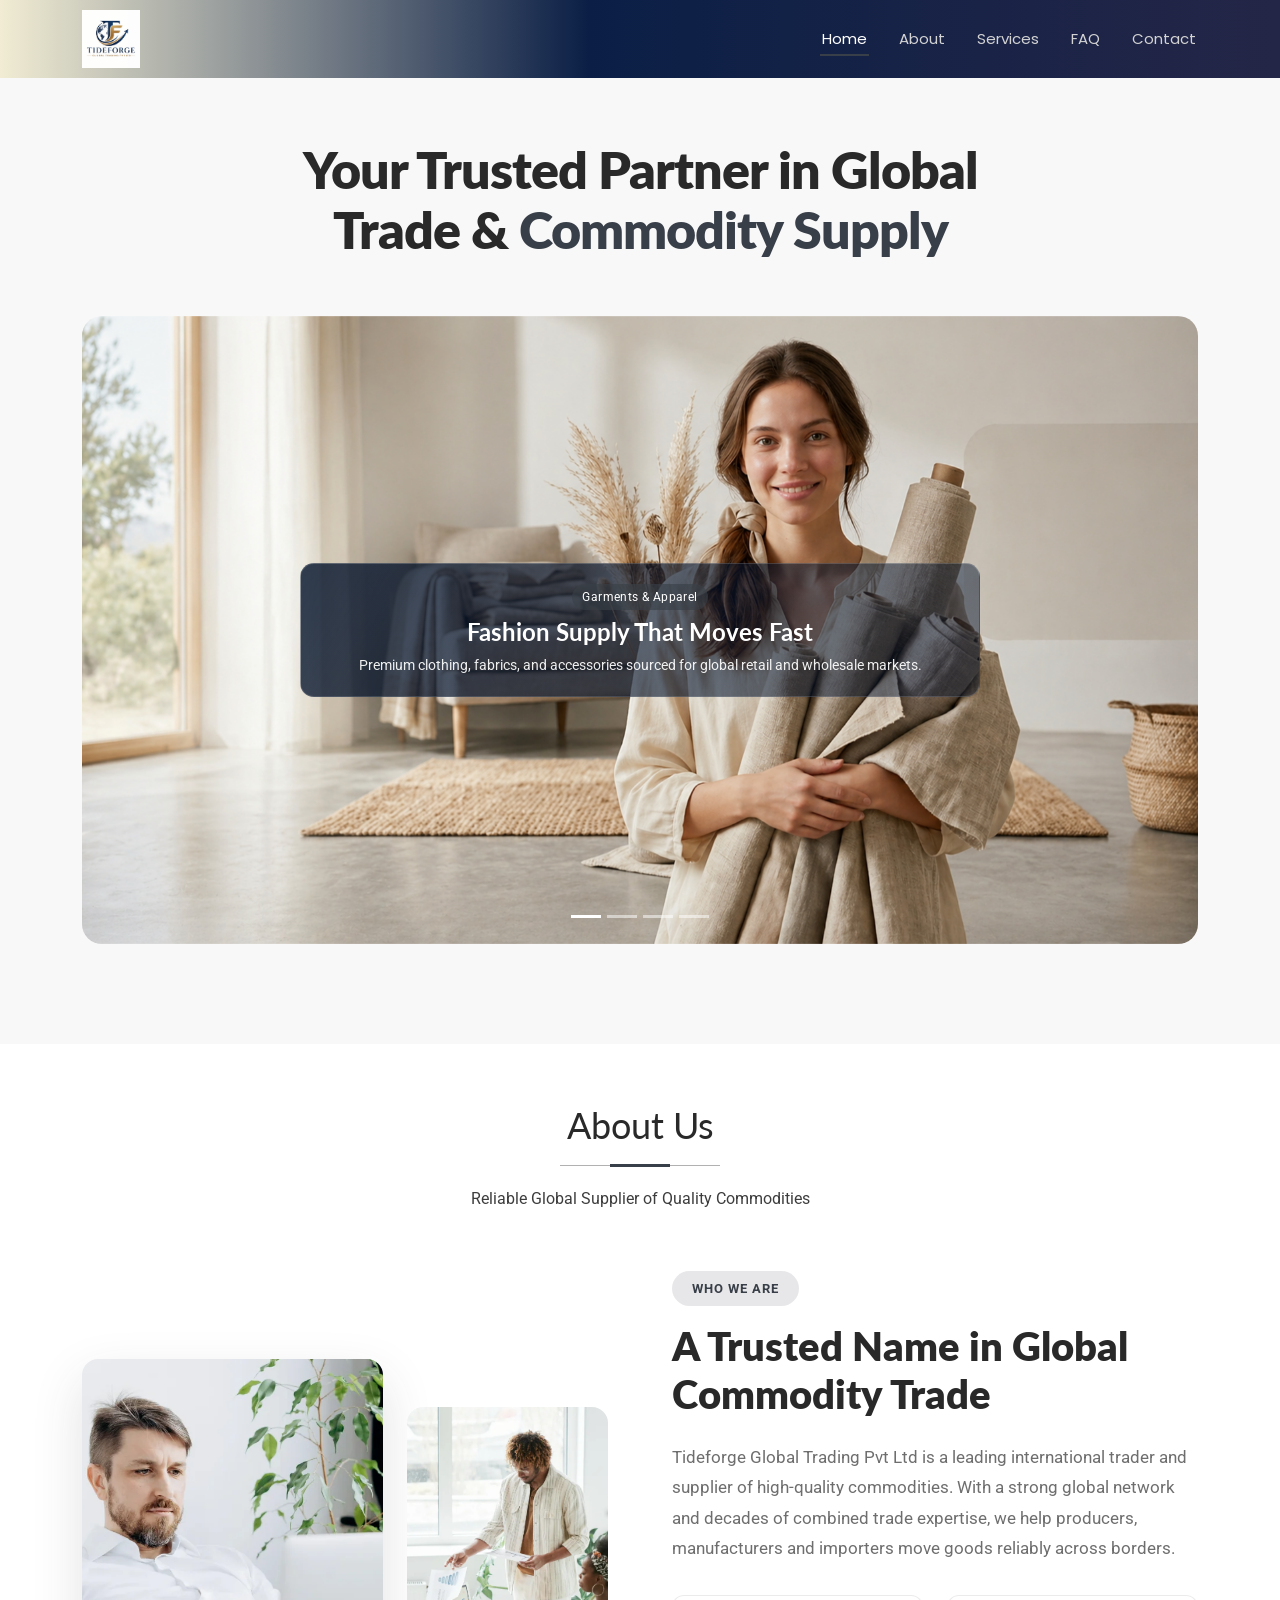
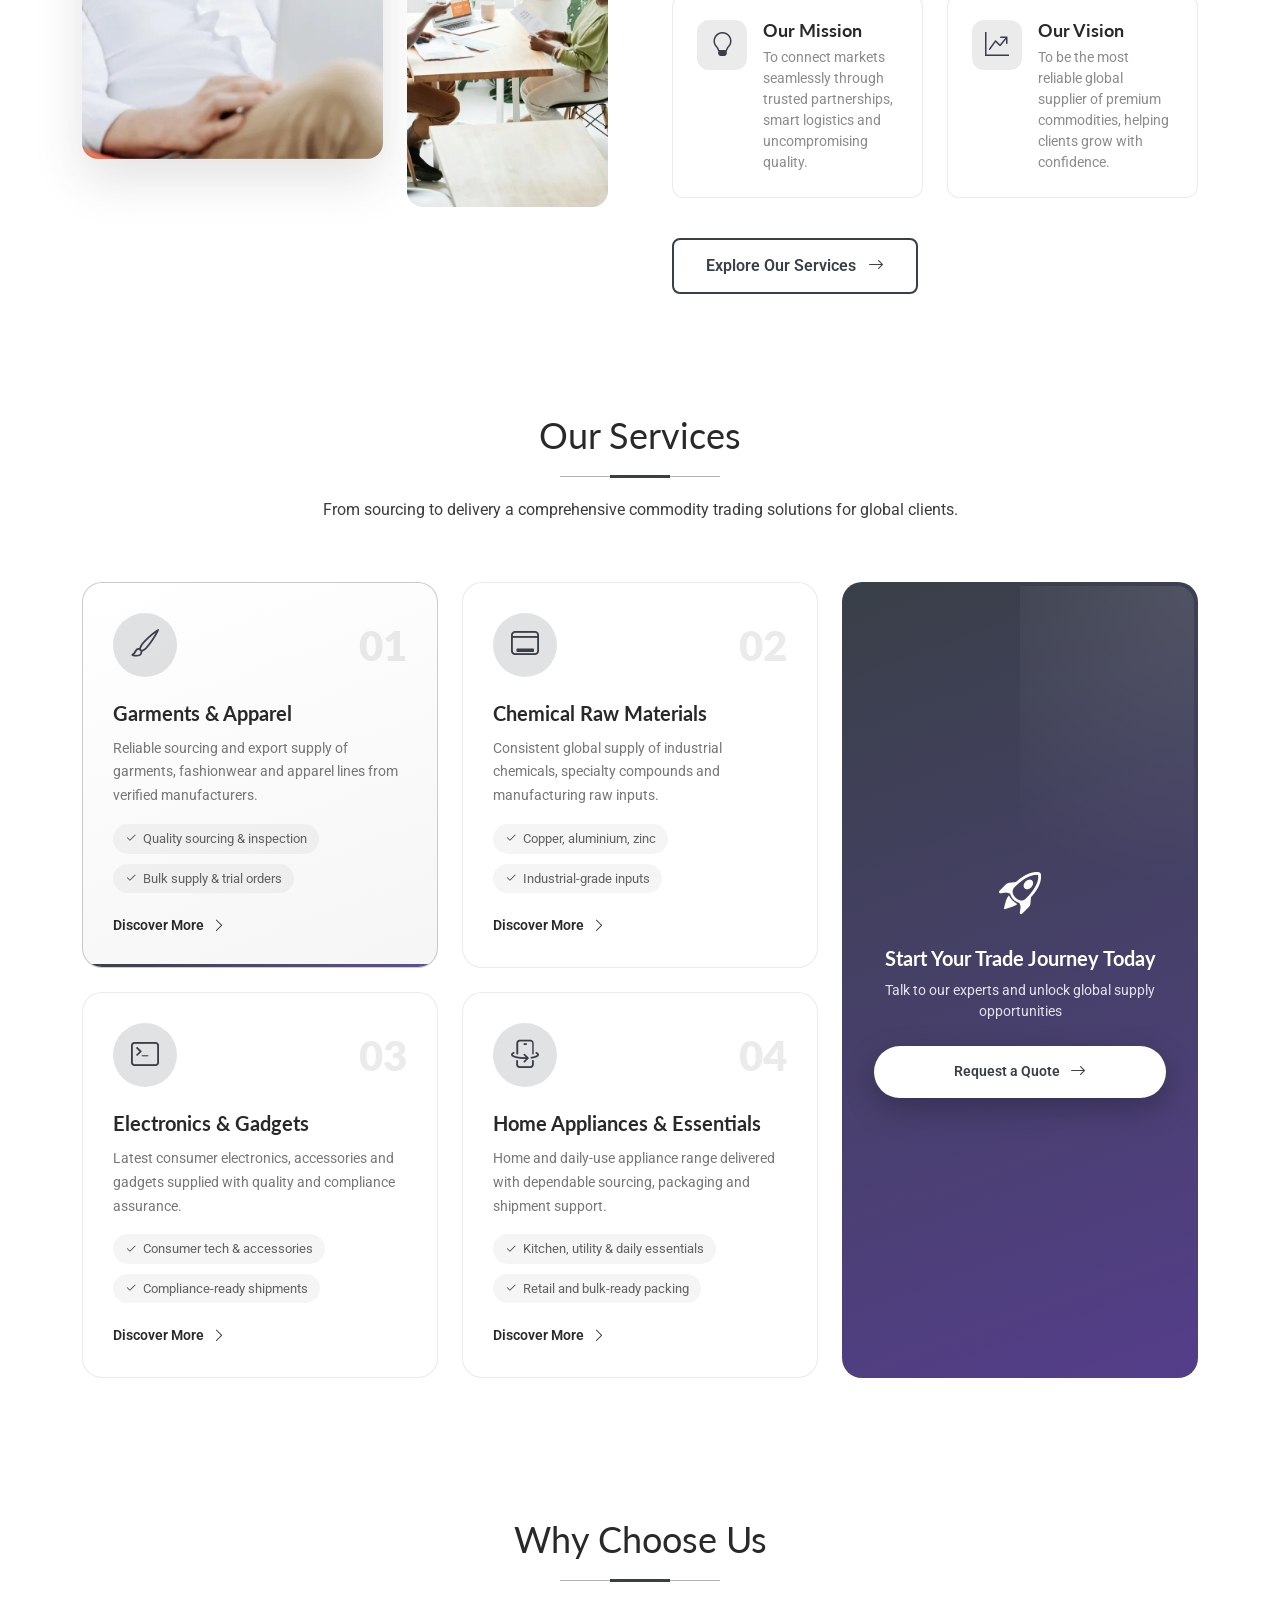
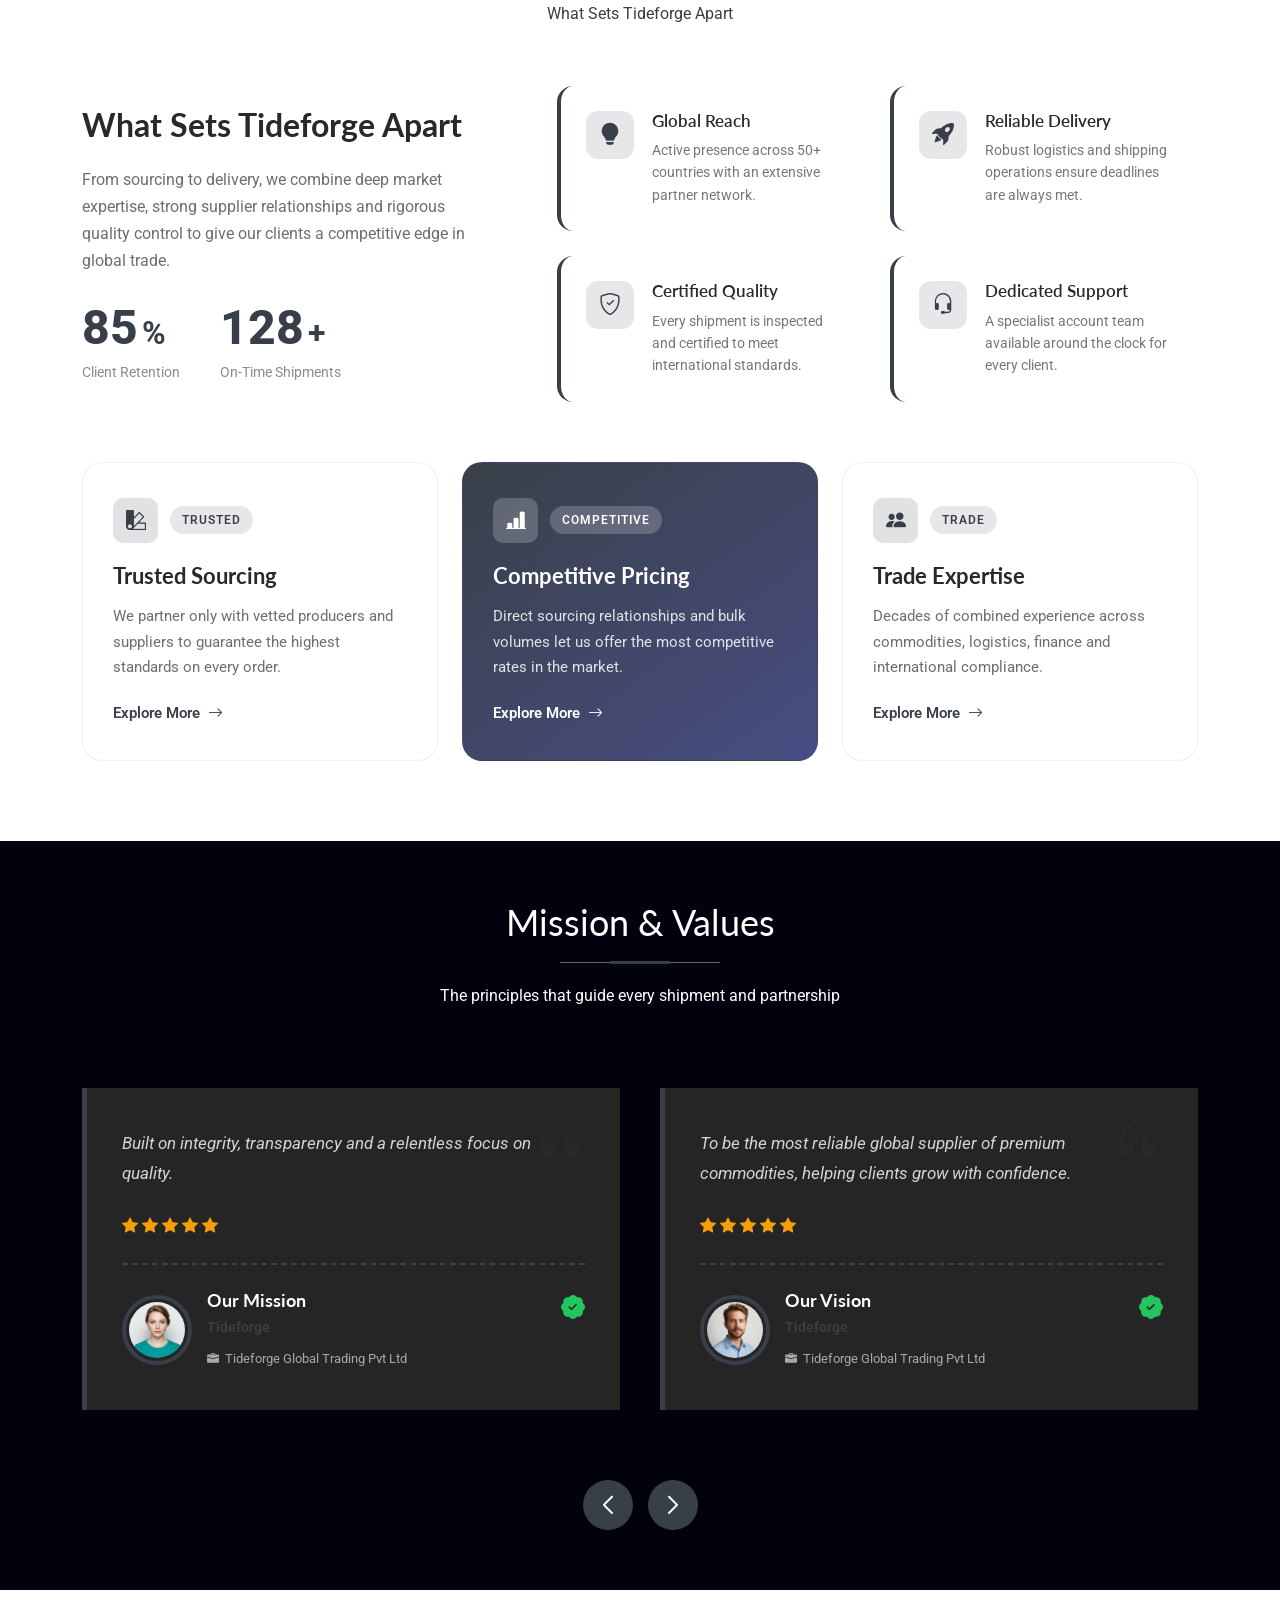
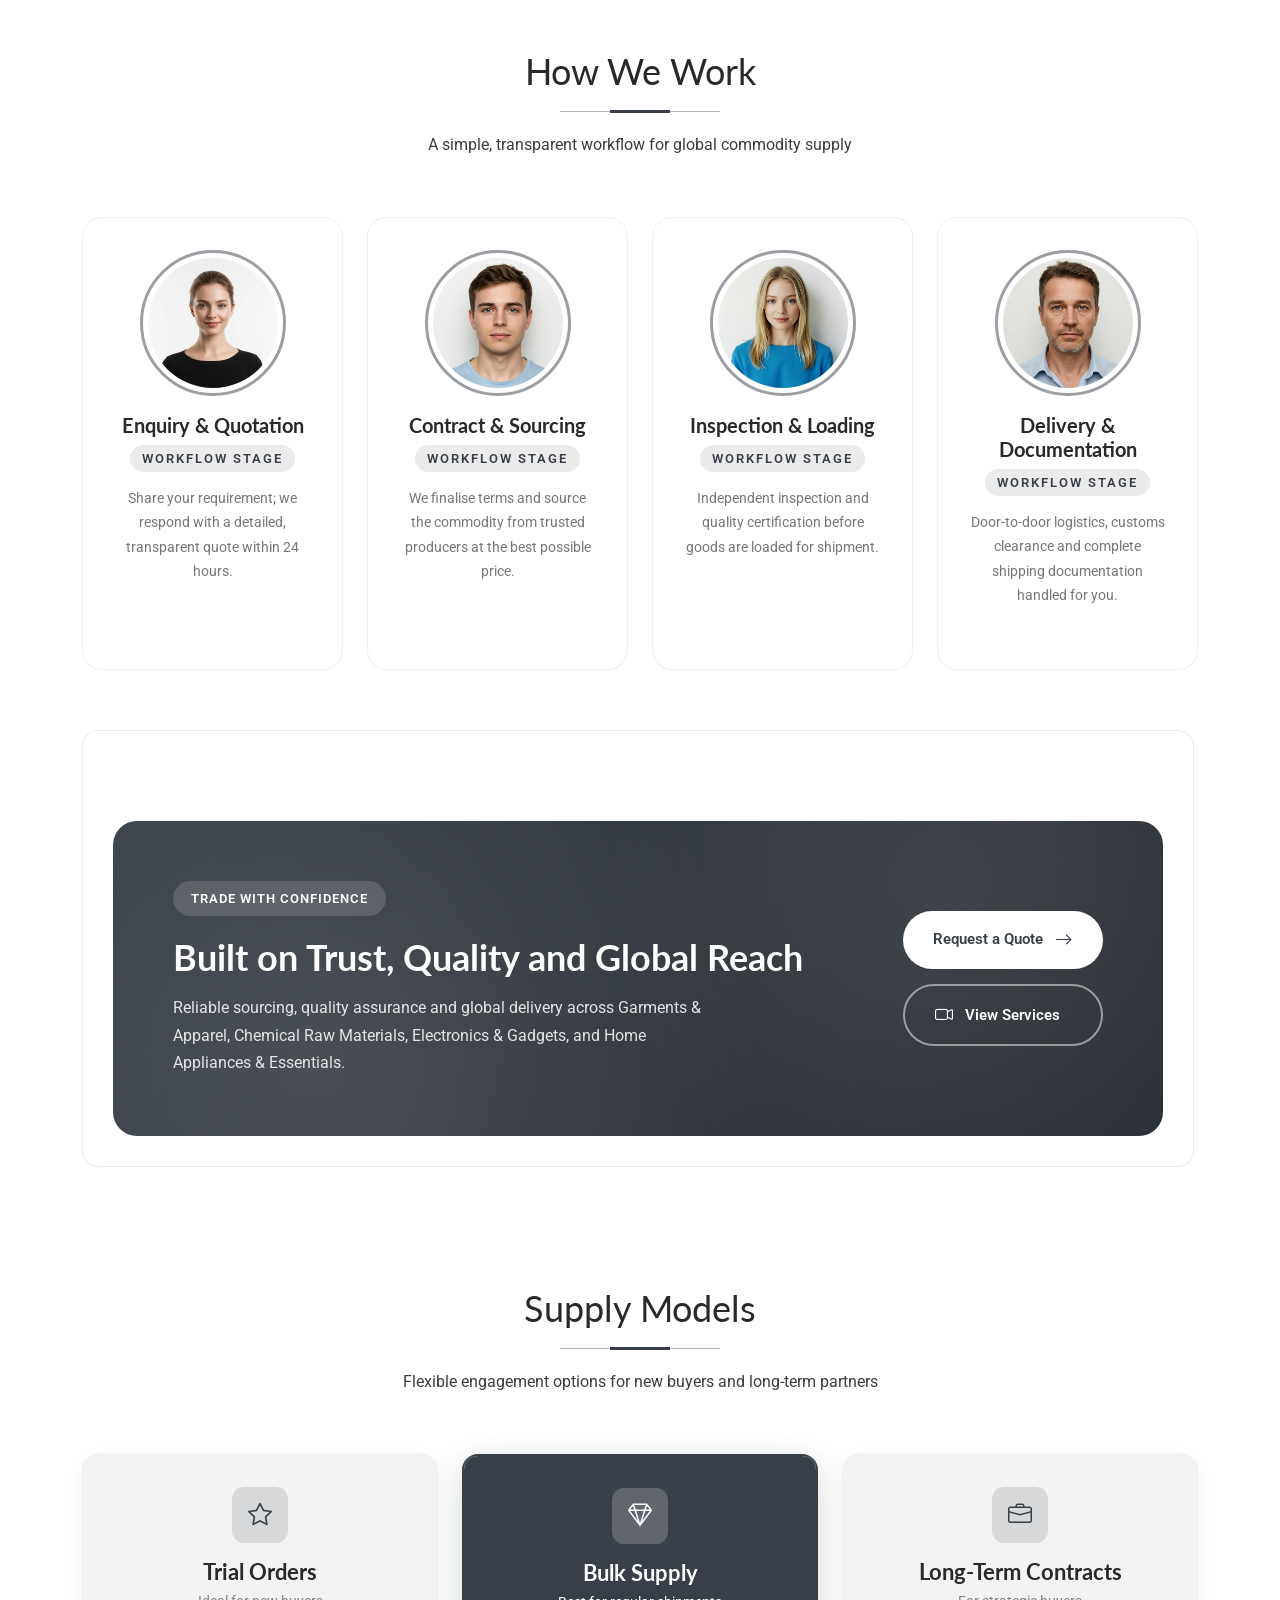
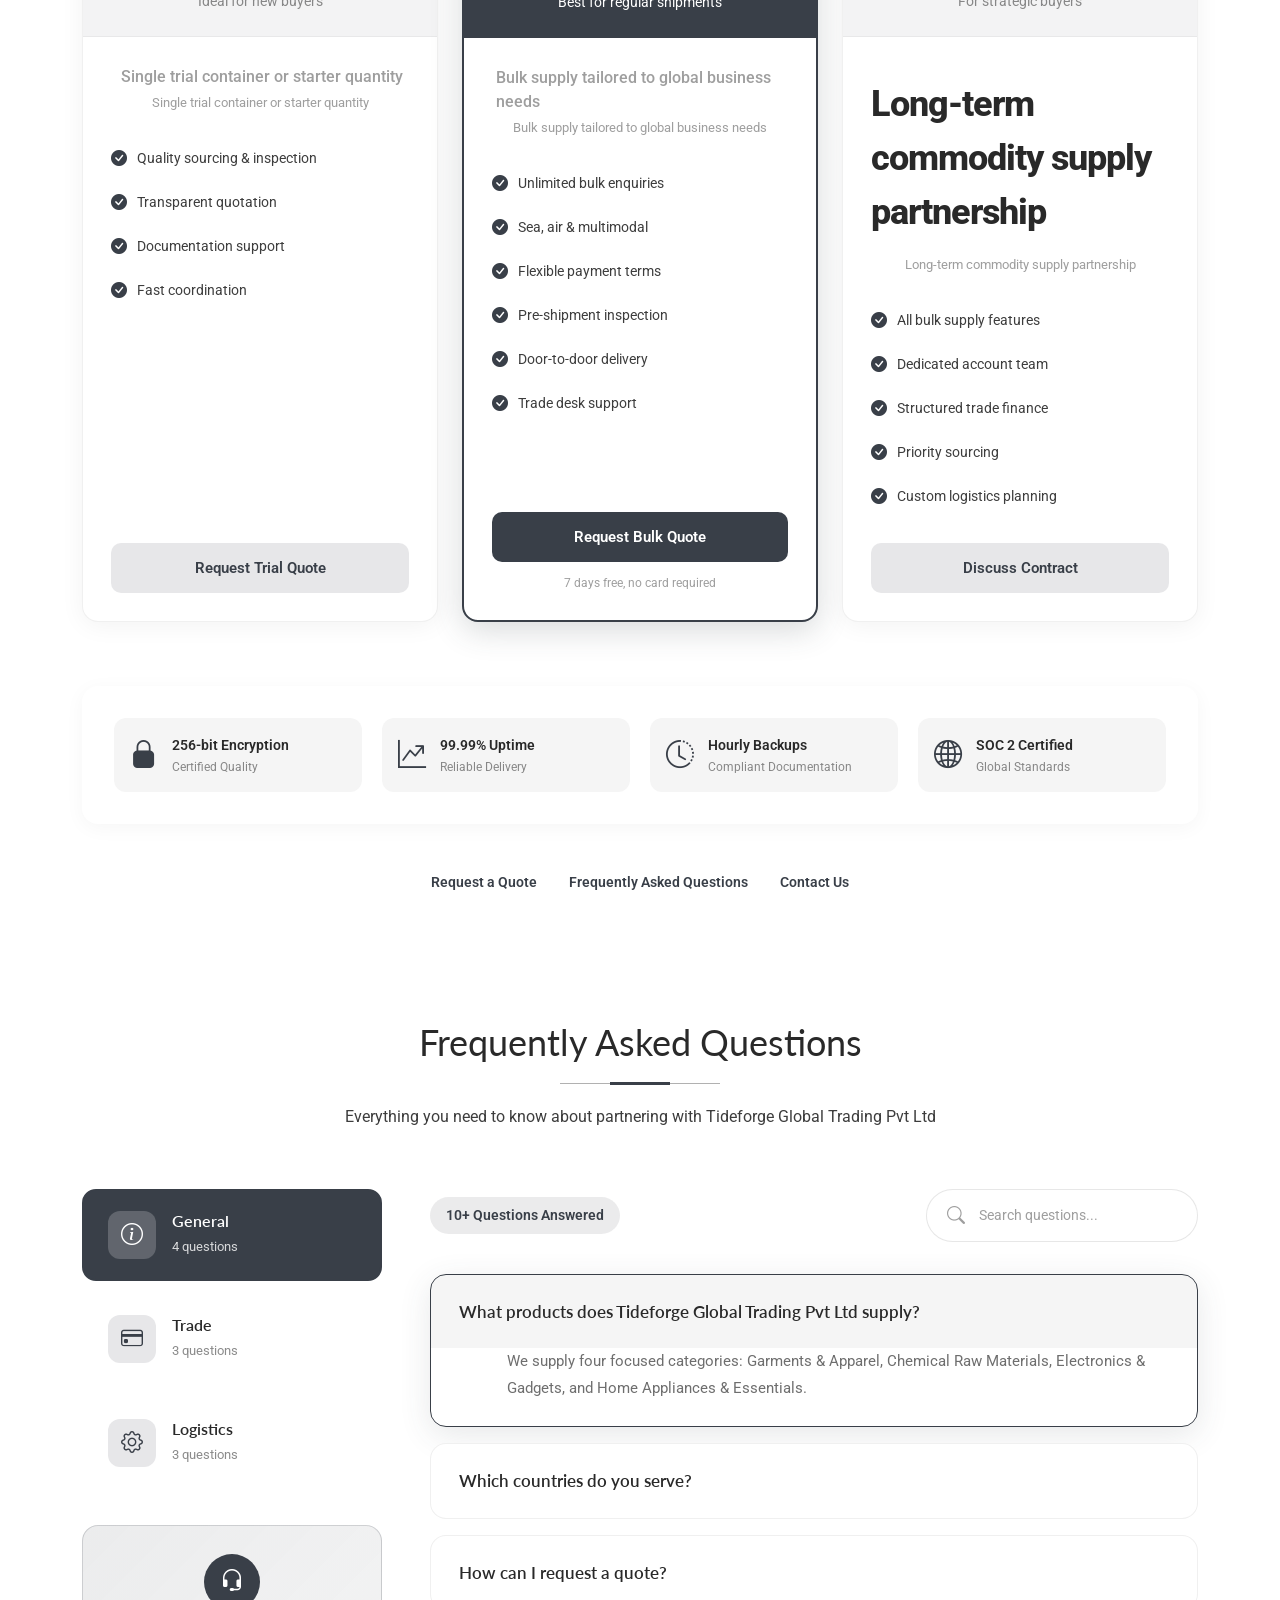
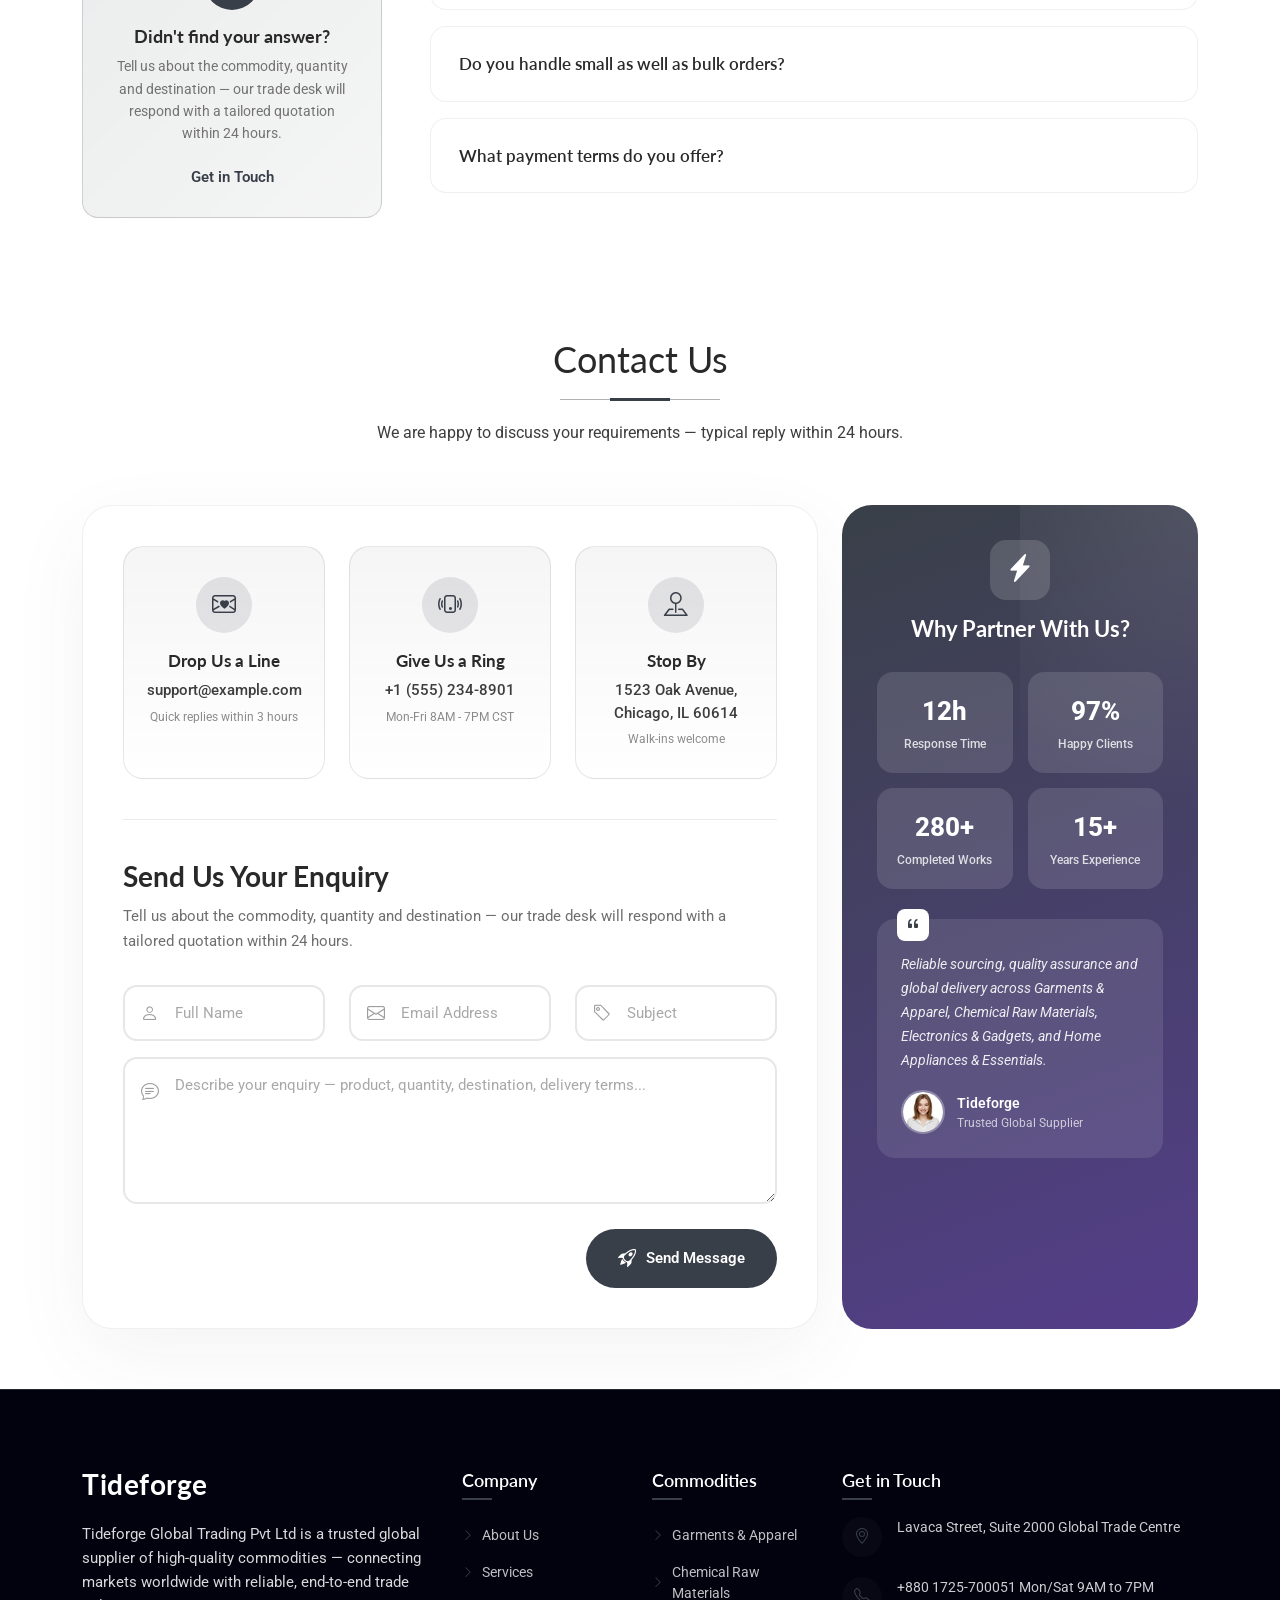
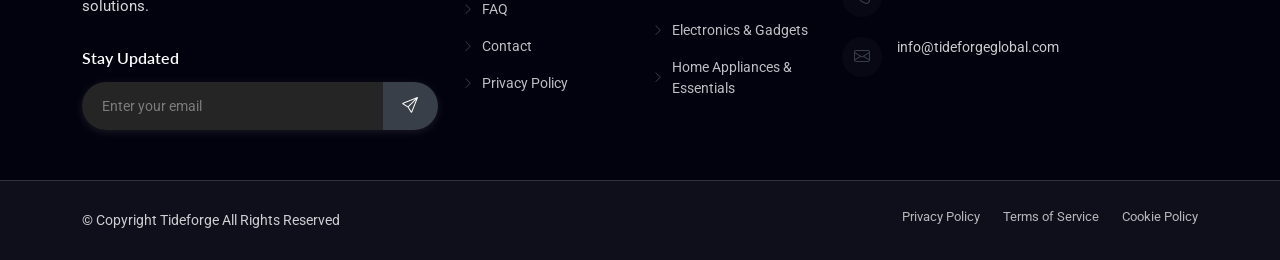
==== index.html @ 25b22a77 "update full project" ====
﻿<!DOCTYPE html>

<html lang="en">
<head>
<meta charset="utf-8"/>
<meta content="width=device-width, initial-scale=1.0" name="viewport"/>
<title>Tideforge Global Trading Pvt Ltd – Trusted Global Supplier for Commodities &amp; Trade Solutions</title>
<meta content="" name="description"/>
<meta content="" name="keywords"/>
<!-- Favicons -->
<link href="assets/img/tideforge-logo.jpeg" rel="icon" type="image/jpeg"/>
<link href="assets/img/tideforge-logo.jpeg" rel="apple-touch-icon"/>
<!-- Fonts -->
<link href="https://fonts.googleapis.com" rel="preconnect"/>
<link crossorigin="" href="https://fonts.gstatic.com" rel="preconnect"/>
<link href="https://fonts.googleapis.com/css2?family=Roboto:ital,wght@0,100;0,300;0,400;0,500;0,700;0,900;1,100;1,300;1,400;1,500;1,700;1,900&amp;family=Lato:ital,wght@0,100;0,300;0,400;0,700;0,900;1,100;1,300;1,400;1,700;1,900&amp;family=Poppins:ital,wght@0,100;0,200;0,300;0,400;0,500;0,600;0,700;0,800;0,900;1,100;1,200;1,300;1,400;1,500;1,600;1,700;1,800;1,900&amp;display=swap" rel="stylesheet"/>
<!-- Vendor CSS Files -->
<link href="assets/vendor/bootstrap/css/bootstrap.min.css" rel="stylesheet"/>
<link href="assets/vendor/bootstrap-icons/bootstrap-icons.css" rel="stylesheet"/>
<link href="assets/vendor/aos/aos.css" rel="stylesheet"/>
<link href="assets/vendor/glightbox/css/glightbox.min.css" rel="stylesheet"/>
<link href="assets/vendor/swiper/swiper-bundle.min.css" rel="stylesheet"/>
<!-- Main CSS File -->
<link href="assets/css/main.css" rel="stylesheet"/>

</head>
<body class="index-page">
<header class="header d-flex align-items-center fixed-top" id="header">
<div class="container position-relative d-flex align-items-center justify-content-between">
<a class="logo d-flex align-items-center me-auto me-xl-0" href="index.html">
<!-- Uncomment the line below if you also wish to use an image logo -->
<img alt="Tideforge Global Trading Pvt Ltd Logo" src="assets/img/tideforge-logo.jpeg" style="max-height: 58px;"/>

</a>
<nav class="navmenu" id="navmenu">
<ul>
<li><a class="active" href="#hero">Home</a></li>
<li><a href="#about">About</a></li>
<li><a href="#services">Services</a></li>
<!-- <li><a href="#portfolio">Commodities</a></li> -->
<li><a href="#faq">FAQ</a></li>
<!-- <li class="dropdown"><a href="#"><span>Pages</span> <i class="bi bi-chevron-down toggle-dropdown"></i></a>
<ul>
<li><a href="about.html">About Us</a></li>
<li class="dropdown"><a href="services.html"><span>Services</span> <i class="bi bi-chevron-down toggle-dropdown"></i></a>
<ul>
<li><a href="faq.html">FAQ</a></li>
<li><a href="contact.html">Contact</a></li>
<li><a href="privacy.html">Privacy Policy</a></li>
<li><a href="terms.html">Terms of Service</a></li>
<li><a href="service-details.html">Service Details</a></li>
</ul>
</li>
<li><a href="#">Dropdown 2</a></li>
<li><a href="#">Dropdown 3</a></li>
<li><a href="#">Dropdown 4</a></li>
</ul>
</li> -->
<li><a href="#contact">Contact</a></li>
</ul>
<i class="mobile-nav-toggle d-xl-none bi bi-list"></i>
</nav>

</div>
</header>
<main class="main">
<!-- Hero Section -->
<section class="hero section light-background" id="hero">
<div class="container">
<div class="row">
<div class="col-12" data-aos="fade-down">
<div class="hero-header">
<h1>Your Trusted Partner in Global Trade &amp; <span class="highlight">Commodity Supply</span></h1>
</div>
</div><!-- End Header Column -->
</div>

<!-- carousel -->
<div class="row g-4 mt-4">
<div class="col-12" data-aos="fade-up" data-aos-delay="100">
<div class="media-block">
<div class="carousel slide carousel-fade hero-carousel" data-bs-interval="4500" data-bs-pause="false" data-bs-ride="carousel" id="heroCarousel">
<div class="carousel-inner">
<div class="carousel-item active">
<img alt="Global commodity supply and shipping" class="d-block w-100 img-fluid" src="assets/img/about/about-wide-1.webp"/>
<div class="carousel-caption hero-slide-caption">
<span class="category-tag">Garments &amp; Apparel</span>
<h3>Fashion Supply That Moves Fast</h3>
<p>Premium clothing, fabrics, and accessories sourced for global retail and wholesale markets.</p>
</div>
</div>
<div class="carousel-item">
<img alt="International trade and logistics network" class="d-block w-100 img-fluid" src="assets/img/about/about-wide-3.webp"/>
<div class="carousel-caption hero-slide-caption">
<span class="category-tag">Chemical Raw Materials</span>
<h3>Consistent Quality for Industry</h3>
<p>Reliable chemical sourcing for manufacturing, processing, and industrial-scale operations.</p>
</div>
</div>
<div class="carousel-item">
<img alt="International trade and logistics network" class="d-block w-100 img-fluid" src="assets/img/about/about-wide-2.webp"/>
<div class="carousel-caption hero-slide-caption">
<span class="category-tag">Electronics &amp; Gadgets</span>
<h3>Modern Products, Trusted Delivery</h3>
<p>Smart devices and electronics with dependable procurement and timely international dispatch.</p>
</div>
</div>
<div class="carousel-item">
<img alt="Reliable sourcing and commodity partnerships" class="d-block w-100 img-fluid" src="assets/img/about/about-wide-4.webp"/>
<div class="carousel-caption hero-slide-caption">
<span class="category-tag">Home Appliances &amp; Essentials</span>
<h3>Everyday Utility, Global Reach</h3>
<p>Home-use essentials and appliances supplied with strict quality checks and stable logistics.</p>
</div>
</div>
</div>
<div class="carousel-indicators">
<button aria-current="true" aria-label="Slide 1" class="active" data-bs-slide-to="0" data-bs-target="#heroCarousel" type="button"></button>
<button aria-label="Slide 2" data-bs-slide-to="1" data-bs-target="#heroCarousel" type="button"></button>
<button aria-label="Slide 3" data-bs-slide-to="2" data-bs-target="#heroCarousel" type="button"></button>
<button aria-label="Slide 4" data-bs-slide-to="3" data-bs-target="#heroCarousel" type="button"></button>
</div>
</div>
</div>
</div><!-- End Media Column -->
</div>
</div>




</section><!-- /Hero Section -->
<!-- About Section -->
<section class="about section" id="about">
<!-- Section Title -->
<div class="container section-title" data-aos="fade-up">
<h2>About Us</h2>
<p>Reliable Global Supplier of Quality Commodities</p>
</div><!-- End Section Title -->
<div class="container" data-aos="fade-up" data-aos-delay="100">
<div class="about-wrapper">
<div class="image-gallery" data-aos="zoom-in" data-aos-delay="200">
<div class="gallery-grid">
<div class="gallery-item main-image">
<img alt="Professional team collaboration" class="img-fluid" loading="lazy" src="assets/img/about/about-14.webp"/>
</div>
<div class="gallery-item side-image">
<img alt="Creative workspace environment" class="img-fluid" loading="lazy" src="assets/img/about/about-square-12.webp"/>
</div>
</div>
<!-- <div class="experience-badge">
<div class="badge-inner">
<span class="number">50+</span>
<span class="label">Countries Served</span>
</div>
</div> -->
</div>
<div class="info-panel" data-aos="fade-up" data-aos-delay="300">
<div class="panel-header">
<span class="tagline">Who We Are</span>
<h2>A Trusted Name in Global Commodity Trade</h2>
</div>
<p class="description">Tideforge Global Trading Pvt Ltd is a leading international trader and supplier of high-quality commodities. With a strong global network and decades of combined trade expertise, we help producers, manufacturers and importers move goods reliably across borders.</p>
<div class="highlights-row">
<div class="highlight-box" data-aos="fade-up" data-aos-delay="350">
<div class="icon-wrap">
<i class="bi bi-lightbulb"></i>
</div>
<div class="highlight-content">
<h4>Our Mission</h4>
<p>To connect markets seamlessly through trusted partnerships, smart logistics and uncompromising quality.</p>
</div>
</div>
<div class="highlight-box" data-aos="fade-up" data-aos-delay="400">
<div class="icon-wrap">
<i class="bi bi-graph-up-arrow"></i>
</div>
<div class="highlight-content">
<h4>Our Vision</h4>
<p>To be the most reliable global supplier of premium commodities, helping clients grow with confidence.</p>
</div>
</div>
</div>
<!-- <div class="stats-row" data-aos="fade-up" data-aos-delay="450">
<div class="stat-block">
<h3>1000+</h3>
<span>Shipments Delivered</span>
</div>
<div class="stat-block">
<h3>98%</h3>
<span>Client Retention</span>
</div>
<div class="stat-block">
<h3>50+</h3>
<span>Countries Served</span>
</div>
</div> -->
<a class="cta-button" href="services.html">Explore Our Services <i class="bi bi-arrow-right"></i></a>
</div>
</div>
</div>
</section><!-- /About Section -->
<!-- Services Section -->
<section class="services section" id="services">
<!-- Section Title -->
<div class="container section-title" data-aos="fade-up">
<h2>Our Services</h2>
<p>From sourcing to delivery a comprehensive commodity trading solutions for global clients.</p>
</div><!-- End Section Title -->
<div class="container" data-aos="fade-up" data-aos-delay="100">
<div class="row g-4">
<div class="col-lg-8">
<div class="row g-4">
<div class="col-md-6" data-aos="fade-right" data-aos-delay="150">
<div class="service-card highlighted">
<!-- <div class="card-badge">Popular</div> -->
<div class="card-header">
<div class="icon-circle">
<i class="bi bi-brush"></i>
</div>
<span class="service-num">01</span>
</div>
<div class="card-body">
<h4><a href="service-details.html">Garments &amp; Apparel</a></h4>
<p>Reliable sourcing and export supply of garments, fashionwear and apparel lines from verified manufacturers.</p>
<ul class="feature-list">
<li><i class="bi bi-check2"></i> Quality sourcing &amp; inspection</li>
<li><i class="bi bi-check2"></i> Bulk supply &amp; trial orders</li>
</ul>
</div>
<a class="card-link" href="service-details.html">
<span>Discover More</span>
<i class="bi bi-chevron-right"></i>
</a>
</div>
</div><!-- End Service Card -->
<div class="col-md-6" data-aos="fade-left" data-aos-delay="200">
<div class="service-card">
<div class="card-header">
<div class="icon-circle">
<i class="bi bi-window-desktop"></i>
</div>
<span class="service-num">02</span>
</div>
<div class="card-body">
<h4><a href="service-details.html">Chemical Raw Materials</a></h4>
<p>Consistent global supply of industrial chemicals, specialty compounds and manufacturing raw inputs.</p>
<ul class="feature-list">
<li><i class="bi bi-check2"></i> Copper, aluminium, zinc</li>
<li><i class="bi bi-check2"></i> Industrial-grade inputs</li>
</ul>
</div>
<a class="card-link" href="service-details.html">
<span>Discover More</span>
<i class="bi bi-chevron-right"></i>
</a>
</div>
</div><!-- End Service Card -->
<div class="col-md-6" data-aos="fade-right" data-aos-delay="250">
<div class="service-card">
<div class="card-header">
<div class="icon-circle">
<i class="bi bi-terminal"></i>
</div>
<span class="service-num">03</span>
</div>
<div class="card-body">
<h4><a href="service-details.html">Electronics &amp; Gadgets</a></h4>
<p>Latest consumer electronics, accessories and gadgets supplied with quality and compliance assurance.</p>
<ul class="feature-list">
<li><i class="bi bi-check2"></i> Consumer tech &amp; accessories</li>
<li><i class="bi bi-check2"></i> Compliance-ready shipments</li>
</ul>
</div>
<a class="card-link" href="service-details.html">
<span>Discover More</span>
<i class="bi bi-chevron-right"></i>
</a>
</div>
</div><!-- End Service Card -->
<div class="col-md-6" data-aos="fade-left" data-aos-delay="300">
<div class="service-card">
<div class="card-header">
<div class="icon-circle">
<i class="bi bi-phone-flip"></i>
</div>
<span class="service-num">04</span>
</div>
<div class="card-body">
<h4><a href="service-details.html">Home Appliances &amp; Essentials</a></h4>
<p>Home and daily-use appliance range delivered with dependable sourcing, packaging and shipment support.</p>
<ul class="feature-list">
<li><i class="bi bi-check2"></i> Kitchen, utility &amp; daily essentials</li>
<li><i class="bi bi-check2"></i> Retail and bulk-ready packing</li>
</ul>
</div>
<a class="card-link" href="service-details.html">
<span>Discover More</span>
<i class="bi bi-chevron-right"></i>
</a>
</div>
</div><!-- End Service Card -->
</div>
</div>
<div class="col-lg-4">
<div class="services-sidebar" data-aos="fade-up" data-aos-delay="350">
<!-- <div class="sidebar-service-item">
<div class="sidebar-icon">
<i class="bi bi-graph-up-arrow"></i>
</div>
<div class="sidebar-content">
<span class="sidebar-num">03</span>
<h5><a href="service-details.html">Electronics &amp; Gadgets</a></h5>
<p>Smart devices, accessories and consumer electronics sourced from trusted channels for global buyers.</p>
</div>
</div>End Sidebar Service -->
<!-- <div class="sidebar-service-item">
<div class="sidebar-icon">
<i class="bi bi-bar-chart-line"></i>
</div>
<div class="sidebar-content">
<span class="sidebar-num">04</span>
<h5><a href="service-details.html">Home Appliances &amp; Essentials</a></h5>
<p>Home-use appliances and daily essentials with dependable quality checks, packaging and dispatch support.</p>
</div>
</div>End Sidebar Service -->
<div class="sidebar-cta">
<div class="cta-inner">
<i class="bi bi-rocket-takeoff"></i>
<h4>Start Your Trade Journey Today</h4>
<p>Talk to our experts and unlock global supply opportunities</p>
<a class="cta-button" href="contact.html">Request a Quote <i class="bi bi-arrow-right"></i></a>
</div>
</div>
</div>
</div>
</div>
</div>
</section><!-- /Services Section -->
<!-- Why Us Section -->
<section class="why-us section" id="why-us">
<!-- Section Title -->
<div class="container section-title" data-aos="fade-up">
<h2>Why Choose Us</h2>
<p>What Sets Tideforge Apart</p>
</div><!-- End Section Title -->
<div class="container" data-aos="fade-up" data-aos-delay="100">
<div class="row align-items-center mb-5">
<div class="col-lg-5" data-aos="fade-right" data-aos-delay="150">
<div class="intro-content">
<h3>What Sets Tideforge Apart</h3>
<p class="intro-text">From sourcing to delivery, we combine deep market expertise, strong supplier relationships and rigorous quality control to give our clients a competitive edge in global trade.</p>
<div class="stats-row">
<div class="stat-item">
<span class="stat-value purecounter" data-purecounter-duration="2" data-purecounter-end="98" data-purecounter-start="0">98</span>
<span class="stat-unit">%</span>
<span class="stat-desc">Client Retention</span>
</div>
<div class="stat-item">
<span class="stat-value purecounter" data-purecounter-duration="2" data-purecounter-end="150" data-purecounter-start="0">1000</span>
<span class="stat-unit">+</span>
<span class="stat-desc">On-Time Shipments</span>
</div>
</div>
</div>
</div>
<div class="col-lg-7" data-aos="fade-left" data-aos-delay="200">
<div class="features-grid">
<div class="grid-item">
<div class="grid-icon">
<i class="bi bi-lightbulb-fill"></i>
</div>
<div class="grid-content">
<h5>Global Reach</h5>
<p>Active presence across 50+ countries with an extensive partner network.</p>
</div>
</div><!-- End Grid Item -->
<div class="grid-item">
<div class="grid-icon">
<i class="bi bi-rocket-takeoff-fill"></i>
</div>
<div class="grid-content">
<h5>Reliable Delivery</h5>
<p>Robust logistics and shipping operations ensure deadlines are always met.</p>
</div>
</div><!-- End Grid Item -->
<div class="grid-item">
<div class="grid-icon">
<i class="bi bi-shield-check"></i>
</div>
<div class="grid-content">
<h5>Certified Quality</h5>
<p>Every shipment is inspected and certified to meet international standards.</p>
</div>
</div><!-- End Grid Item -->
<div class="grid-item">
<div class="grid-icon">
<i class="bi bi-headset"></i>
</div>
<div class="grid-content">
<h5>Dedicated Support</h5>
<p>A specialist account team available around the clock for every client.</p>
</div>
</div><!-- End Grid Item -->
</div>
</div>
</div>
<div class="highlight-cards">
<div class="row g-4">
<div class="col-lg-4" data-aos="zoom-in" data-aos-delay="100">
<div class="highlight-card">
<div class="card-header">
<i class="bi bi-palette2"></i>
<span class="card-badge">Trusted</span>
</div>
<h4>Trusted Sourcing</h4>
<p>We partner only with vetted producers and suppliers to guarantee the highest standards on every order.</p>
<a class="card-link" href="#">Explore More <i class="bi bi-arrow-right"></i></a>
</div>
</div><!-- End Highlight Card -->
<div class="col-lg-4" data-aos="zoom-in" data-aos-delay="200">
<div class="highlight-card featured">
<div class="card-header">
<i class="bi bi-bar-chart-line-fill"></i>
<span class="card-badge">Competitive</span>
</div>
<h4>Competitive Pricing</h4>
<p>Direct sourcing relationships and bulk volumes let us offer the most competitive rates in the market.</p>
<a class="card-link" href="#">Explore More <i class="bi bi-arrow-right"></i></a>
</div>
</div><!-- End Highlight Card -->
<div class="col-lg-4" data-aos="zoom-in" data-aos-delay="300">
<div class="highlight-card">
<div class="card-header">
<i class="bi bi-people-fill"></i>
<span class="card-badge">Trade</span>
</div>
<h4>Trade Expertise</h4>
<p>Decades of combined experience across commodities, logistics, finance and international compliance.</p>
<a class="card-link" href="#">Explore More <i class="bi bi-arrow-right"></i></a>
</div>
</div><!-- End Highlight Card -->
</div>
</div>
<!-- <div class="row mt-5 pt-4">
<div class="col-lg-8 offset-lg-2" data-aos="fade-up" data-aos-delay="100">
<div class="cta-banner">
<div class="cta-content">
<h3>Ready to Start Your Next Shipment?</h3>
<p>Share your product, quantity and destination — our trade desk will respond with a tailored quotation within 24 hours.</p>
</div>
<div class="cta-actions">
<a class="btn-cta-primary" href="#">Request a Quote</a>
<a class="btn-cta-secondary" href="#">Browse Commodities</a>
</div>
</div>
</div>
</div>
</div> -->
</div>
</section><!-- /Why Us Section -->
<!-- Portfolio Section commented out -->
<!-- Testimonials Section -->
<section class="testimonials section dark-background" id="testimonials">
<!-- Section Title -->
<div class="container section-title" data-aos="fade-up">
<h2>Mission &amp; Values</h2>
<p>The principles that guide every shipment and partnership</p>
</div><!-- End Section Title -->
<div class="container" data-aos="fade-up" data-aos-delay="100">
<div class="testimonials-slider swiper init-swiper">
<script class="swiper-config" type="application/json">
            {
              "loop": true,
              "speed": 600,
              "autoplay": {
                "delay": 5000
              },
              "slidesPerView": 1,
              "spaceBetween": 30,
              "navigation": {
                "nextEl": ".swiper-button-next",
                "prevEl": ".swiper-button-prev"
              },
              "breakpoints": {
                "768": {
                  "slidesPerView": 2,
                  "spaceBetween": 30
                },
                "1200": {
                  "slidesPerView": 2,
                  "spaceBetween": 40
                }
              }
            }
          </script>
<div class="swiper-wrapper">
<div class="swiper-slide">
<div class="testimonial-item" data-aos="fade-up" data-aos-delay="100">
<div class="testimonial-quote">
<i class="bi bi-quote"></i>
</div>
<p class="testimonial-text">Built on integrity, transparency and a relentless focus on quality.</p>
<div class="stars-rating">
<i class="bi bi-star-fill"></i>
<i class="bi bi-star-fill"></i>
<i class="bi bi-star-fill"></i>
<i class="bi bi-star-fill"></i>
<i class="bi bi-star-fill"></i>
</div>
<div class="testimonial-author">
<div class="author-image">
<img alt="Profile Image" src="assets/img/person/person-f-3.webp"/>
</div>
<div class="author-details">
<h4>Our Mission</h4>
<span>Tideforge</span>
<div class="company-info">
<i class="bi bi-briefcase-fill"></i>
<span>Tideforge Global Trading Pvt Ltd</span>
</div>
</div>
<div class="verified-icon">
<i class="bi bi-patch-check-fill"></i>
</div>
</div>
</div>
</div><!-- End testimonial item -->
<div class="swiper-slide">
<div class="testimonial-item" data-aos="fade-up" data-aos-delay="200">
<div class="testimonial-quote">
<i class="bi bi-quote"></i>
</div>
<p class="testimonial-text">To be the most reliable global supplier of premium commodities, helping clients grow with confidence.</p>
<div class="stars-rating">
<i class="bi bi-star-fill"></i>
<i class="bi bi-star-fill"></i>
<i class="bi bi-star-fill"></i>
<i class="bi bi-star-fill"></i>
<i class="bi bi-star-fill"></i>
</div>
<div class="testimonial-author">
<div class="author-image">
<img alt="Profile Image" src="assets/img/person/person-m-7.webp"/>
</div>
<div class="author-details">
<h4>Our Vision</h4>
<span>Tideforge</span>
<div class="company-info">
<i class="bi bi-briefcase-fill"></i>
<span>Tideforge Global Trading Pvt Ltd</span>
</div>
</div>
<div class="verified-icon">
<i class="bi bi-patch-check-fill"></i>
</div>
</div>
</div>
</div><!-- End testimonial item -->
<div class="swiper-slide">
<div class="testimonial-item" data-aos="fade-up" data-aos-delay="300">
<div class="testimonial-quote">
<i class="bi bi-quote"></i>
</div>
<p class="testimonial-text">Integrity, transparency, accountability and a deep commitment to long-term client relationships.</p>
<div class="stars-rating">
<i class="bi bi-star-fill"></i>
<i class="bi bi-star-fill"></i>
<i class="bi bi-star-fill"></i>
<i class="bi bi-star-fill"></i>
<i class="bi bi-star-fill"></i>
</div>
<div class="testimonial-author">
<div class="author-image">
<img alt="Profile Image" src="assets/img/person/person-f-9.webp"/>
</div>
<div class="author-details">
<h4>Our Values</h4>
<span>Tideforge</span>
<div class="company-info">
<i class="bi bi-briefcase-fill"></i>
<span>Tideforge Global Trading Pvt Ltd</span>
</div>
</div>
<div class="verified-icon">
<i class="bi bi-patch-check-fill"></i>
</div>
</div>
</div>
</div><!-- End testimonial item -->
<div class="swiper-slide">
<div class="testimonial-item" data-aos="fade-up" data-aos-delay="100">
<div class="testimonial-quote">
<i class="bi bi-quote"></i>
</div>
<p class="testimonial-text">Trusted by partners in 50+ countries.</p>
<div class="stars-rating">
<i class="bi bi-star-fill"></i>
<i class="bi bi-star-fill"></i>
<i class="bi bi-star-fill"></i>
<i class="bi bi-star-fill"></i>
<i class="bi bi-star-fill"></i>
</div>
<div class="testimonial-author">
<div class="author-image">
<img alt="Profile Image" src="assets/img/person/person-m-4.webp"/>
</div>
<div class="author-details">
<h4>Global Network</h4>
<span>Tideforge</span>
<div class="company-info">
<i class="bi bi-briefcase-fill"></i>
<span>Tideforge Global Trading Pvt Ltd</span>
</div>
</div>
<div class="verified-icon">
<i class="bi bi-patch-check-fill"></i>
</div>
</div>
</div>
</div><!-- End testimonial item -->
<div class="swiper-slide">
<div class="testimonial-item" data-aos="fade-up" data-aos-delay="200">
<div class="testimonial-quote">
<i class="bi bi-quote"></i>
</div>
<p class="testimonial-text">1000+ shipments delivered on time.</p>
<div class="stars-rating">
<i class="bi bi-star-fill"></i>
<i class="bi bi-star-fill"></i>
<i class="bi bi-star-fill"></i>
<i class="bi bi-star-fill"></i>
<i class="bi bi-star-fill"></i>
</div>
<div class="testimonial-author">
<div class="author-image">
<img alt="Profile Image" src="assets/img/person/person-f-14.webp"/>
</div>
<div class="author-details">
<h4>Operational Reliability</h4>
<span>Tideforge</span>
<div class="company-info">
<i class="bi bi-briefcase-fill"></i>
<span>Tideforge Global Trading Pvt Ltd</span>
</div>
</div>
<div class="verified-icon">
<i class="bi bi-patch-check-fill"></i>
</div>
</div>
</div>
</div><!-- End testimonial item -->
</div>
<div class="swiper-navigation-wrapper">
<div class="swiper-button-prev"></div>
<div class="swiper-button-next"></div>
</div>
</div>
</div>
</section><!-- /Testimonials Section -->
<!-- Team Section -->
<section class="team section" id="team">
<!-- Section Title -->
<div class="container section-title" data-aos="fade-up">
<h2>How We Work</h2>
<p>A simple, transparent workflow for global commodity supply</p>
</div><!-- End Section Title -->
<div class="container" data-aos="fade-up" data-aos-delay="100">
<div class="row g-4 justify-content-center">
<div class="col-xl-3 col-lg-4 col-md-6" data-aos="zoom-in" data-aos-delay="100">
<div class="team-card">
<div class="card-inner">
<div class="avatar-container">
<img alt="Team member" class="img-fluid" src="assets/img/person/person-f-4.webp"/>
<div class="avatar-ring"></div>
</div>
<div class="member-info">
<h4>Enquiry &amp; Quotation</h4>
<span class="position">Workflow Stage</span>
</div>
<p class="member-bio">Share your requirement; we respond with a detailed, transparent quote within 24 hours.</p></div>
</div>
</div><!-- End Team Card -->
<div class="col-xl-3 col-lg-4 col-md-6" data-aos="zoom-in" data-aos-delay="150">
<div class="team-card">
<div class="card-inner">
<div class="avatar-container">
<img alt="Team member" class="img-fluid" src="assets/img/person/person-m-5.webp"/>
<div class="avatar-ring"></div>
</div>
<div class="member-info">
<h4>Contract &amp; Sourcing</h4>
<span class="position">Workflow Stage</span>
</div>
<p class="member-bio">We finalise terms and source the commodity from trusted producers at the best possible price.</p></div>
</div>
</div><!-- End Team Card -->
<div class="col-xl-3 col-lg-4 col-md-6" data-aos="zoom-in" data-aos-delay="200">
<div class="team-card">
<div class="card-inner">
<div class="avatar-container">
<img alt="Team member" class="img-fluid" src="assets/img/person/person-f-9.webp"/>
<div class="avatar-ring"></div>
</div>
<div class="member-info">
<h4>Inspection &amp; Loading</h4>
<span class="position">Workflow Stage</span>
</div>
<p class="member-bio">Independent inspection and quality certification before goods are loaded for shipment.</p></div>
</div>
</div><!-- End Team Card -->
<div class="col-xl-3 col-lg-4 col-md-6" data-aos="zoom-in" data-aos-delay="250">
<div class="team-card">
<div class="card-inner">
<div class="avatar-container">
<img alt="Team member" class="img-fluid" src="assets/img/person/person-m-14.webp"/>
<div class="avatar-ring"></div>
</div>
<div class="member-info">
<h4>Delivery &amp; Documentation</h4>
<span class="position">Workflow Stage</span>
</div>
<p class="member-bio">Door-to-door logistics, customs clearance and complete shipping documentation handled for you.</p></div>
</div>
</div><!-- End Team Card -->
<!-- <div class="col-xl-3 col-lg-4 col-md-6" data-aos="zoom-in" data-aos-delay="300">
<div class="team-card">
<div class="card-inner">
<div class="avatar-container">
<img alt="Team member" class="img-fluid" src="assets/img/person/person-f-13.webp"/>
<div class="avatar-ring"></div>
</div>
<div class="member-info">
<h4>Trusted Sourcing</h4>
<span class="position">Workflow Stage</span>
</div>
<p class="member-bio">Direct relationships with vetted producers and refineries across multiple continents.</p></div>
</div> -->
<!-- </div>End Team Card -->
<!-- <div class="col-xl-3 col-lg-4 col-md-6" data-aos="zoom-in" data-aos-delay="350">
<div class="team-card">
<div class="card-inner">
<div class="avatar-container">
<img alt="Team member" class="img-fluid" src="assets/img/person/person-m-9.webp"/>
<div class="avatar-ring"></div>
</div>
<div class="member-info">
<h4>Trade Finance</h4>
<span class="position">Workflow Stage</span>
</div>
<p class="member-bio">LC, TT and structured payment options to make international trade frictionless.</p></div>
</div>
</div>End Team Card -->
</div>
<div class="stats-row" data-aos="fade-up" data-aos-delay="200">
<div class="stat-item">
<!-- <div class="stat-icon">
<i class="bi bi-people"></i>
</div> -->

<!-- <div class="stat-data">
<span class="stat-value">50+</span>
<span class="stat-label">Countries Served</span>
</div>
</div>
<div class="stat-item">
<div class="stat-icon">
<i class="bi bi-geo-alt"></i>
</div>
<div class="stat-data">
<span class="stat-value">1000+</span>
<span class="stat-label">Shipments Delivered</span>
</div>
</div>
<div class="stat-item">
<div class="stat-icon">
<i class="bi bi-award"></i>
</div>
<div class="stat-data">
<span class="stat-value">98%</span>
<span class="stat-label">Client Retention</span>
</div>
</div>
<div class="stat-item">
<div class="stat-icon">
<i class="bi bi-emoji-smile"></i>
</div>
<div class="stat-data">
<span class="stat-value">24/7</span>
<span class="stat-label">Support Availability</span>
</div>
</div>
</div> -->

<div class=" jtb join-team-banner" data-aos="fade-up" data-aos-delay="250">
<div class="banner-bg-pattern"></div>
<div class="banner-content banner-lef">
<div class="banner-text">
<span class="badge-label">Trade With Confidence</span>
<h3>Built on Trust, Quality and Global Reach</h3>
<p>Reliable sourcing, quality assurance and global delivery across Garments &amp; Apparel, Chemical Raw Materials, Electronics &amp; Gadgets, and Home Appliances &amp; Essentials.</p>
</div>
<div class="banner-actions">
<a class="btn-primary-action" href="#">
<span>Request a Quote</span>
<i class="bi bi-arrow-right"></i>
</a>
<a class="btn-secondary-action" href="#">
<i class="bi bi-camera-video"></i>
<span>View Services</span>
</a>
</div>
</div>
</div>
</div>
</section><!-- /Team Section -->
<!-- Pricing Section -->
<section class="pricing section" id="pricing">
<!-- Section Title -->
<div class="container section-title" data-aos="fade-up">
<h2>Supply Models</h2>
<p>Flexible engagement options for new buyers and long-term partners</p>
</div><!-- End Section Title -->
<div class="container" data-aos="fade-up" data-aos-delay="100">
<div class="row g-4 justify-content-center">
<!-- Essential Plan -->
<div class="col-lg-4 col-md-6" data-aos="fade-right" data-aos-delay="150">
<div class="pricing-card">
<div class="card-header">
<span class="plan-icon"><i class="bi bi-star"></i></span>
<h3 class="plan-title">Trial Orders</h3>
<p class="plan-subtitle">Ideal for new buyers</p>
</div>
<div class="card-body">
<div class="price-wrapper">
<span class="currency"></span>
<span class="amount monthly-price"></span>
<span class="amount annual-price">19</span>
<span class="period">Single trial container or starter quantity</span>
</div>
<p class="billing-info monthly-billing">Single trial container or starter quantity</p>
<p class="billing-info annual-billing">Single trial container or starter quantity</p>
<ul class="feature-list">
<li><i class="bi bi-check-circle-fill"></i> Quality sourcing &amp; inspection</li>
<li><i class="bi bi-check-circle-fill"></i> Transparent quotation</li>
<li><i class="bi bi-check-circle-fill"></i> Documentation support</li>
<li><i class="bi bi-check-circle-fill"></i> Fast coordination</li>
</ul>
<a class="btn-pricing" href="#">Request Trial Quote</a>
</div>
</div>
</div><!-- End Essential Plan -->
<!-- Growth Plan (Highlighted) -->
<div class="col-lg-4 col-md-6" data-aos="fade-up" data-aos-delay="200">
<div class="pricing-card highlighted">
<div class="card-header">
<span class="plan-icon"><i class="bi bi-gem"></i></span>
<h3 class="plan-title">Bulk Supply</h3>
<p class="plan-subtitle">Best for regular shipments</p>
</div>
<div class="card-body">
<div class="price-wrapper">
<span class="currency"></span>
<span class="amount monthly-price"></span>
<span class="amount annual-price">47</span>
<span class="period">Bulk supply tailored to global business needs</span>
</div>
<p class="billing-info monthly-billing">Bulk supply tailored to global business needs</p>
<p class="billing-info annual-billing">Bulk supply tailored to global business needs</p>
<ul class="feature-list">
<li><i class="bi bi-check-circle-fill"></i> Unlimited bulk enquiries</li>
<li><i class="bi bi-check-circle-fill"></i> Sea, air &amp; multimodal</li>
<li><i class="bi bi-check-circle-fill"></i> Flexible payment terms</li>
<li><i class="bi bi-check-circle-fill"></i> Pre-shipment inspection</li>
<li><i class="bi bi-check-circle-fill"></i> Door-to-door delivery</li>
<li><i class="bi bi-check-circle-fill"></i> Trade desk support</li>
</ul>
<a class="btn-pricing" href="#">Request Bulk Quote</a>
<span class="trial-note">7 days free, no card required</span>
</div>
</div>
</div><!-- End Growth Plan -->
<!-- Business Plan -->
<div class="col-lg-4 col-md-6" data-aos="fade-left" data-aos-delay="250">
<div class="pricing-card">
<div class="card-header">
<span class="plan-icon"><i class="bi bi-briefcase"></i></span>
<h3 class="plan-title">Long-Term Contracts</h3>
<p class="plan-subtitle">For strategic buyers</p>
</div>
<div class="card-body">
<div class="price-wrapper custom-pricing">
<span class="custom-text">Long-term commodity supply partnership</span>
</div>
<p class="billing-info">Long-term commodity supply partnership</p>
<ul class="feature-list">
<li><i class="bi bi-check-circle-fill"></i> All bulk supply features</li>
<li><i class="bi bi-check-circle-fill"></i> Dedicated account team</li>
<li><i class="bi bi-check-circle-fill"></i> Structured trade finance</li>
<li><i class="bi bi-check-circle-fill"></i> Priority sourcing</li>
<li><i class="bi bi-check-circle-fill"></i> Custom logistics planning</li>
</ul>
<a class="btn-pricing" href="#">Discuss Contract</a>
</div>
</div>
</div><!-- End Business Plan -->
</div>
<div class="security-badges" data-aos="zoom-in" data-aos-delay="300">
<div class="badge-item">
<i class="bi bi-lock-fill"></i>
<div class="badge-content">
<strong>256-bit Encryption</strong>
<span>Certified Quality</span>
</div>
</div>
<div class="badge-item">
<i class="bi bi-graph-up-arrow"></i>
<div class="badge-content">
<strong>99.99% Uptime</strong>
<span>Reliable Delivery</span>
</div>
</div>
<div class="badge-item">
<i class="bi bi-clock-history"></i>
<div class="badge-content">
<strong>Hourly Backups</strong>
<span>Compliant Documentation</span>
</div>
</div>
<div class="badge-item">
<i class="bi bi-globe2"></i>
<div class="badge-content">
<strong>SOC 2 Certified</strong>
<span>Global Standards</span>
</div>
</div>
</div>
<div class="help-links" data-aos="fade-up" data-aos-delay="350">
<a href="#">Request a Quote</a>
<a href="#">Frequently Asked Questions</a>
<a href="#">Contact Us</a>
</div>
</div>
</section><!-- /Pricing Section -->
<!-- Faq Section -->
<section class="faq section" id="faq">
<!-- Section Title -->
<div class="container section-title" data-aos="fade-up">
<h2>Frequently Asked Questions</h2>
<p>Everything you need to know about partnering with Tideforge Global Trading Pvt Ltd</p>
</div><!-- End Section Title -->
<div class="container" data-aos="fade-up" data-aos-delay="100">
<div class="faq-wrapper">
<div class="faq-categories" data-aos="fade-right" data-aos-delay="150">
<ul class="nav nav-tabs" role="tablist">
<li class="nav-item" role="presentation">
<button aria-selected="true" class="category-card active" data-bs-target="#faq-general" data-bs-toggle="tab" role="tab" type="button">
<div class="category-icon">
<i class="bi bi-info-circle"></i>
</div>
<div class="category-info">
<h5>General</h5>
<span>4 questions</span>
</div>
</button>
</li>
<li class="nav-item" role="presentation">
<button aria-selected="false" class="category-card" data-bs-target="#faq-billing" data-bs-toggle="tab" role="tab" type="button">
<div class="category-icon">
<i class="bi bi-credit-card"></i>
</div>
<div class="category-info">
<h5>Trade</h5>
<span>3 questions</span>
</div>
</button>
</li>
<li class="nav-item" role="presentation">
<button aria-selected="false" class="category-card" data-bs-target="#faq-technical" data-bs-toggle="tab" role="tab" type="button">
<div class="category-icon">
<i class="bi bi-gear"></i>
</div>
<div class="category-info">
<h5>Logistics</h5>
<span>3 questions</span>
</div>
</button>
</li>
</ul>
<div class="help-box">
<div class="help-icon">
<i class="bi bi-headset"></i>
</div>
<h4>Didn't find your answer?</h4>
<p>Tell us about the commodity, quantity and destination — our trade desk will respond with a tailored quotation within 24 hours.</p>
<a class="help-link" href="#contact">Get in Touch</a>
</div>
</div>
<div class="faq-content-area" data-aos="fade-left" data-aos-delay="200">
<div class="faq-header-info">
<span class="questions-count">10+ Questions Answered</span>
<div class="search-box">
<i class="bi bi-search"></i>
<input placeholder="Search questions..." type="text"/>
</div>
</div>
<div class="tab-content">
<!-- General Tab -->
<div class="tab-pane fade show active" id="faq-general" role="tabpanel">
<div class="faq-list">
<div class="faq-item faq-active" data-aos="zoom-in" data-aos-delay="250">
<h3 class="faq-question">What products does Tideforge Global Trading Pvt Ltd supply?</h3>
<div class="faq-answer">
<p>We supply four focused categories: Garments &amp; Apparel, Chemical Raw Materials, Electronics &amp; Gadgets, and Home Appliances &amp; Essentials.</p>
</div>
</div><!-- End FAQ Item -->
<div class="faq-item" data-aos="zoom-in" data-aos-delay="300">
<h3 class="faq-question">Which countries do you serve?</h3>
<div class="faq-answer">
<p>We have an active presence across more than 50 countries, supported by a strong network of partners and shipping lines.</p>
</div>
</div><!-- End FAQ Item -->
<div class="faq-item" data-aos="zoom-in" data-aos-delay="350">
<h3 class="faq-question">How can I request a quote?</h3>
<div class="faq-answer">
<p>Visit our Contact page or email us with your product, quantity and destination. Our trade team typically responds within 24 hours.</p>
</div>
</div><!-- End FAQ Item -->
<div class="faq-item" data-aos="zoom-in" data-aos-delay="400">
<h3 class="faq-question">Do you handle small as well as bulk orders?</h3>
<div class="faq-answer">
<p>Yes. We specialise in bulk supply but accommodate trial and mid-volume orders for new clients.</p>
</div>
</div><!-- End FAQ Item -->
<div class="faq-item" data-aos="zoom-in" data-aos-delay="450">
<h3 class="faq-question">What payment terms do you offer?</h3>
<div class="faq-answer">
<p>We accept Letters of Credit (LC), TT, escrow and other internationally accepted payment methods, agreed per contract.</p>
</div>
</div><!-- End FAQ Item -->
</div>
</div><!-- End General Tab -->
<!-- Billing Tab -->
<div class="tab-pane fade" id="faq-billing" role="tabpanel">
<div class="faq-list">
<div class="faq-item faq-active" data-aos="zoom-in" data-aos-delay="250">
<h3 class="faq-question">Can you assist with trade finance?</h3>
<div class="faq-answer">
<p>Yes. We work with reputed banks and partners to support LC issuance, discounting and structured finance.</p>
</div>
</div><!-- End FAQ Item -->
<div class="faq-item" data-aos="zoom-in" data-aos-delay="300">
<h3 class="faq-question">Are prices quoted FOB or CIF?</h3>
<div class="faq-answer">
<p>Both. Quotations can be on FOB, CFR or CIF basis as per Incoterms 2020.</p>
</div>
</div><!-- End FAQ Item -->
<div class="faq-item" data-aos="zoom-in" data-aos-delay="350">
<h3 class="faq-question">How are shipments delivered?</h3>
<div class="faq-answer">
<p>By sea, air or multimodal transport, with our team handling documentation, customs clearance and last-mile coordination.</p>
</div>
</div><!-- End FAQ Item -->
<div class="faq-item" data-aos="zoom-in" data-aos-delay="400">
<h3 class="faq-question">How is product quality verified?</h3>
<div class="faq-answer">
<p>Every consignment is subject to independent third-party inspection (SGS, Bureau Veritas or equivalent) with full compliance documentation.</p>
</div>
</div><!-- End FAQ Item -->
</div>
</div><!-- End Billing Tab -->
<!-- Technical Tab -->
<div class="tab-pane fade" id="faq-technical" role="tabpanel">
<div class="faq-list">
<div class="faq-item faq-active" data-aos="zoom-in" data-aos-delay="250">
<h3 class="faq-question">What are typical lead times?</h3>
<div class="faq-answer">
<p>Most orders are dispatched within 2–4 weeks of contract confirmation. Urgent requirements can be accommodated.</p>
</div>
</div><!-- End FAQ Item -->
<div class="faq-item" data-aos="zoom-in" data-aos-delay="300">
<h3 class="faq-question">
<span class="question-icon"><i class="bi bi-question-circle"></i></span>
                      Nam eget dui etiam rhoncus maecenas tempus?
                      <span class="toggle-icon"><i class="bi bi-chevron-down"></i></span>
</h3>
<div class="faq-answer">
<p>Nullam dictum felis eu pede mollis pretium integer tincidunt cras dapibus. Vivamus elementum semper nisi aenean vulputate eleifend tellus aenean leo ligula porttitor eu consequat vitae eleifend.</p>
</div>
</div><!-- End FAQ Item -->
<div class="faq-item" data-aos="zoom-in" data-aos-delay="350">
<h3 class="faq-question">
<span class="question-icon"><i class="bi bi-question-circle"></i></span>
                      Donec vitae sapien ut libero venenatis faucibus?
                      <span class="toggle-icon"><i class="bi bi-chevron-down"></i></span>
</h3>
<div class="faq-answer">
<p>Nullam quis ante etiam sit amet orci eget eros faucibus tincidunt duis leo sed fringilla mauris sit amet nibh. Donec sodales sagittis magna sed consequat leo eget bibendum sodales.</p>
</div>
</div><!-- End FAQ Item -->
<div class="faq-item" data-aos="zoom-in" data-aos-delay="400">
<h3 class="faq-question">
<span class="question-icon"><i class="bi bi-question-circle"></i></span>
                      Suspendisse potenti in eleifend quam adipiscing?
                      <span class="toggle-icon"><i class="bi bi-chevron-down"></i></span>
</h3>
<div class="faq-answer">
<p>In enim justo rhoncus ut imperdiet a venenatis vitae justo. Nullam dictum felis eu pede mollis pretium integer tincidunt cras dapibus vivamus elementum semper nisi aenean vulputate eleifend tellus.</p>
</div>
</div><!-- End FAQ Item -->
<div class="faq-item" data-aos="zoom-in" data-aos-delay="450">
<h3 class="faq-question">
<span class="question-icon"><i class="bi bi-question-circle"></i></span>
                      Praesent porttitor metus sit amet congue interdum?
                      <span class="toggle-icon"><i class="bi bi-chevron-down"></i></span>
</h3>
<div class="faq-answer">
<p>Sed consequat leo eget bibendum sodales augue velit cursus nunc quis gravida magna mi a libero. Fusce vulputate eleifend sapien vestibulum purus quam scelerisque ut mollis sed.</p>
</div>
</div><!-- End FAQ Item -->
<div class="faq-item" data-aos="zoom-in" data-aos-delay="500">
<h3 class="faq-question">
<span class="question-icon"><i class="bi bi-question-circle"></i></span>
                      Morbi nec metus phasellus blandit leo ut odio?
                      <span class="toggle-icon"><i class="bi bi-chevron-down"></i></span>
</h3>
<div class="faq-answer">
<p>Maecenas nec odio et ante tincidunt tempus donec vitae sapien ut libero venenatis faucibus. Nullam quis ante etiam sit amet orci eget eros faucibus tincidunt duis leo sed fringilla mauris.</p>
</div>
</div><!-- End FAQ Item -->
</div>
</div><!-- End Technical Tab -->
</div>
</div>
</div>
</div>
</section><!-- /Faq Section -->
<!-- Contact Section -->
<section class="contact section" id="contact">
<!-- Section Title -->
<div class="container section-title" data-aos="fade-up">
<h2>Contact Us</h2>
<p>We are happy to discuss your requirements — typical reply within 24 hours.</p>
</div><!-- End Section Title -->
<div class="container" data-aos="fade-up" data-aos-delay="100">
<div class="row gy-5">
<div class="col-lg-8" data-aos="fade-up" data-aos-delay="150">
<div class="main-contact-wrapper">
<div class="row gy-4">
<div class="col-md-4" data-aos="zoom-in" data-aos-delay="200">
<div class="info-box">
<div class="icon-wrap">
<i class="bi bi-envelope-heart"></i>
</div>
<h5>Drop Us a Line</h5>
<p>support@example.com</p>
<span class="availability">Quick replies within 3 hours</span>
</div>
</div>
<div class="col-md-4" data-aos="zoom-in" data-aos-delay="250">
<div class="info-box">
<div class="icon-wrap">
<i class="bi bi-phone-vibrate"></i>
</div>
<h5>Give Us a Ring</h5>
<p>+1 (555) 234-8901</p>
<span class="availability">Mon-Fri 8AM - 7PM CST</span>
</div>
</div>
<div class="col-md-4" data-aos="zoom-in" data-aos-delay="300">
<div class="info-box">
<div class="icon-wrap">
<i class="bi bi-pin-map"></i>
</div>
<h5>Stop By</h5>
<p>1523 Oak Avenue, Chicago, IL 60614</p>
<span class="availability">Walk-ins welcome</span>
</div>
</div>
</div>
<div class="form-section" data-aos="fade-up" data-aos-delay="350">
<div class="form-intro">
<h3>Send Us Your Enquiry</h3>
<p>Tell us about the commodity, quantity and destination — our trade desk will respond with a tailored quotation within 24 hours.</p>
</div>
<form action="forms/contact.php" class="php-email-form" method="post">
<div class="row gy-3">
<div class="col-md-4">
<div class="input-group-custom">
<i class="bi bi-person"></i>
<input autocomplete="name" class="form-control" name="name" placeholder="Full Name" required="" type="text"/>
</div>
</div>
<div class="col-md-4">
<div class="input-group-custom">
<i class="bi bi-envelope"></i>
<input autocomplete="email" class="form-control" name="email" placeholder="Email Address" required="" type="email"/>
</div>
</div>
<div class="col-md-4">
<div class="input-group-custom">
<i class="bi bi-tag"></i>
<input class="form-control" name="subject" placeholder="Subject" required="" type="text"/>
</div>
</div>
<div class="col-12">
<div class="input-group-custom textarea-group">
<i class="bi bi-chat-text"></i>
<textarea class="form-control" name="message" placeholder="Describe your enquiry — product, quantity, destination, delivery terms..." required="" rows="5"></textarea>
</div>
</div>
</div>
<div class="form-footer">
<div class="form-messages">
<div class="loading">Loading</div>
<div class="error-message"></div>
<div class="sent-message">Your message has been sent. Thank you!</div>
</div>
<button class="btn-submit" type="submit"><i class="bi bi-rocket-takeoff"></i> Send Message</button>
</div>
</form>
</div>
</div>
</div>
<div class="col-lg-4" data-aos="fade-left" data-aos-delay="200">
<div class="sidebar-panel">
<div class="panel-header">
<div class="header-badge">
<i class="bi bi-lightning-charge-fill"></i>
</div>
<h4>Why Partner With Us?</h4>
</div>
<div class="metrics-grid">
<div class="metric-item" data-aos="fade-up" data-aos-delay="250">
<div class="metric-value">12h</div>
<div class="metric-desc">Response Time</div>
</div>
<div class="metric-item" data-aos="fade-up" data-aos-delay="300">
<div class="metric-value">97%</div>
<div class="metric-desc">Happy Clients</div>
</div>
<div class="metric-item" data-aos="fade-up" data-aos-delay="350">
<div class="metric-value">280+</div>
<div class="metric-desc">Completed Works</div>
</div>
<div class="metric-item" data-aos="fade-up" data-aos-delay="400">
<div class="metric-value">15+</div>
<div class="metric-desc">Years Experience</div>
</div>
</div>
<div class="testimonial-mini" data-aos="fade-up" data-aos-delay="450">
<div class="quote-icon">
<i class="bi bi-quote"></i>
</div>
<p>Reliable sourcing, quality assurance and global delivery across Garments &amp; Apparel, Chemical Raw Materials, Electronics &amp; Gadgets, and Home Appliances &amp; Essentials.</p>
<div class="client-info">
<img alt="Client" class="client-avatar" src="assets/img/person/person-f-7.webp"/>
<div class="client-details">
<span class="client-name">Tideforge</span>
<span class="client-role">Trusted Global Supplier</span>
</div>
</div>
</div></div>
</div>
</div>
</div>
</div>
</section><!-- /Contact Section -->
</main>
<footer class="footer dark-background" id="footer">
<div class="container">
<div class="row gy-5">
<div class="col-lg-4">
<div class="footer-content">
<a class="logo d-flex align-items-center mb-4" href="index.html">
<span class="sitename">Tideforge</span>
</a>
<p class="mb-4">Tideforge Global Trading Pvt Ltd is a trusted global supplier of high-quality commodities — connecting markets worldwide with reliable, end-to-end trade solutions.</p>
<div class="newsletter-form">
<h5>Stay Updated</h5>
<form action="forms/newsletter.php" class="php-email-form" method="post">
<div class="input-group">
<input class="form-control" name="email" placeholder="Enter your email" required="" type="email"/>
<button class="btn-subscribe" type="submit">
<i class="bi bi-send"></i>
</button>
</div>
<div class="loading">Loading</div>
<div class="error-message"></div>
<div class="sent-message">Thank you for subscribing!</div>
</form>
</div>
</div>
</div>
<div class="col-lg-2 col-6">
<div class="footer-links">
<h4>Company</h4>
<ul>
<li><a href="about.html"><i class="bi bi-chevron-right"></i> About Us</a></li>
<li><a href="services.html"><i class="bi bi-chevron-right"></i> Services</a></li>
<li><a href="faq.html"><i class="bi bi-chevron-right"></i> FAQ</a></li>
<li><a href="contact.html"><i class="bi bi-chevron-right"></i> Contact</a></li>
<li><a href="privacy.html"><i class="bi bi-chevron-right"></i> Privacy Policy</a></li>
</ul>
</div>
</div>
<div class="col-lg-2 col-6">
<div class="footer-links">
<h4>Commodities</h4>
<ul>
<li><a href="index.html#portfolio"><i class="bi bi-chevron-right"></i> Garments &amp; Apparel</a></li>
<li><a href="index.html#portfolio"><i class="bi bi-chevron-right"></i> Chemical Raw Materials</a></li>
<li><a href="index.html#portfolio"><i class="bi bi-chevron-right"></i> Electronics &amp; Gadgets</a></li>
<li><a href="index.html#portfolio"><i class="bi bi-chevron-right"></i> Home Appliances &amp; Essentials</a></li></ul>
</div>
</div>
<div class="col-lg-4">
<div class="footer-contact">
<h4>Get in Touch</h4>
<div class="contact-item">
<div class="contact-icon">
<i class="bi bi-geo-alt"></i>
</div>
<div class="contact-info">
<p>Lavaca Street, Suite 2000 Global Trade Centre</p>
</div>
</div>
<div class="contact-item">
<div class="contact-icon">
<i class="bi bi-telephone"></i>
</div>
<div class="contact-info">
<p>+880 1725-700051 Mon/Sat 9AM to 7PM</p>
</div>
</div>
<div class="contact-item">
<div class="contact-icon">
<i class="bi bi-envelope"></i>
</div>
<div class="contact-info">
<p>info@tideforgeglobal.com</p>
</div>
</div></div>
</div>
</div>
</div>
<div class="footer-bottom">
<div class="container">
<div class="row align-items-center">
<div class="col-lg-6">
<div class="copyright">
<p>© Copyright Tideforge All Rights Reserved</p>
</div>
</div>
<div class="col-lg-6">
<div class="footer-bottom-links">
<a href="#">Privacy Policy</a>
<a href="#">Terms of Service</a>
<a href="#">Cookie Policy</a>
</div>
<div class="credits">
       
</div>
</div>
</div>
</div>
</div>
</footer>
<!-- Scroll Top -->
<a class="scroll-top d-flex align-items-center justify-content-center" href="#" id="scroll-top"><i class="bi bi-arrow-up-short"></i></a>
<!-- Preloader -->
<div id="preloader"></div>
<!-- Vendor JS Files -->
<script src="assets/vendor/bootstrap/js/bootstrap.bundle.min.js"></script>
<script src="assets/vendor/php-email-form/validate.js"></script>
<script src="assets/vendor/aos/aos.js"></script>
<script src="assets/vendor/purecounter/purecounter_vanilla.js"></script>
<script src="assets/vendor/imagesloaded/imagesloaded.pkgd.min.js"></script>
<script src="assets/vendor/isotope-layout/isotope.pkgd.min.js"></script>
<script src="assets/vendor/glightbox/js/glightbox.min.js"></script>
<script src="assets/vendor/swiper/swiper-bundle.min.js"></script>
<!-- Main JS File -->
<script src="assets/js/main.js"></script>
</body>
</html>
---- assets/css/main.css ----
/**
* Template Name: Creativo
* Template URL: https://bootstrapmade.com/creativo-bootstrap-creative-agency-template/
* Updated: Mar 23 2026 with Bootstrap v5.3.8
* Author: BootstrapMade.com
* License: https://bootstrapmade.com/license/
*/

/*--------------------------------------------------------------
# Font & Color Variables
# Help: https://bootstrapmade.com/color-system/
--------------------------------------------------------------*/
/* Fonts */
:root {
  --default-font: "Roboto",  system-ui, -apple-system, "Segoe UI", Roboto, "Helvetica Neue", Arial, "Noto Sans", "Liberation Sans", sans-serif, "Apple Color Emoji", "Segoe UI Emoji", "Segoe UI Symbol", "Noto Color Emoji";
  --heading-font: "Lato",  sans-serif;
  --nav-font: "Poppins",  sans-serif;
}

/* Global Colors - The following color variables are used throughout the website. Updating them here will change the color scheme of the entire website */
:root { 
  --background-color: #ffffff; /* Background color for the entire website, including individual sections */
  --default-color: #3d3d3d; /* Default color used for the majority of the text content across the entire website */
  --heading-color: #292929; /* Color for headings, subheadings and title throughout the website */
  --accent-color: color-mix(in srgb, #0b1f46 80%, #f2c14e 20%); /* 80% navy blue + 20% yellow */
  --surface-color: #ffffff; /* The surface color is used as a background of boxed elements within sections, such as cards, icon boxes, or other elements that require a visual separation from the global background. */
  --contrast-color: #ffffff; /* Contrast color for text, ensuring readability against backgrounds of accent, heading, or default colors. */
}

/* Nav Menu Colors - The following color variables are used specifically for the navigation menu. They are separate from the global colors to allow for more customization options */
:root {
  --nav-color: #d3d3d3;  /* The default color of the main navmenu links */
  --nav-hover-color: #ffffff; /* Applied to main navmenu links when they are hovered over or active */
  --nav-mobile-background-color: #ffffff; /* Used as the background color for mobile navigation menu */
  --nav-dropdown-background-color: #ffffff; /* Used as the background color for dropdown items that appear when hovering over primary navigation items */
  --nav-dropdown-color: #3d3d3d; /* Used for navigation links of the dropdown items in the navigation menu. */
  --nav-dropdown-hover-color: var(--accent-color); /* Similar to --nav-hover-color, this color is applied to dropdown navigation links when they are hovered over. */
}

/* Color Presets - These classes override global colors when applied to any section or element, providing reuse of the sam color scheme. */

.light-background {
  --background-color: #f8f8f8;
  --surface-color: #ffffff;
}

.dark-background {
  --background-color: #01020e;
  --default-color: #ffffff;
  --heading-color: #ffffff;
  --surface-color: #252525;
  --contrast-color: #ffffff;
}

/* Smooth scroll */
:root {
  scroll-behavior: smooth;
}

/*--------------------------------------------------------------
# General Styling & Shared Classes
--------------------------------------------------------------*/
body {
  color: var(--default-color);
  background-color: var(--background-color);
  font-family: var(--default-font);
}

a {
  color: var(--accent-color);
  text-decoration: none;
  transition: 0.3s;
}

a:hover {
  color: color-mix(in srgb, var(--accent-color), transparent 25%);
  text-decoration: none;
}

h1,
h2,
h3,
h4,
h5,
h6 {
  color: var(--heading-color);
  font-family: var(--heading-font);
}

/* PHP Email Form Messages
------------------------------*/
.php-email-form .error-message {
  display: none;
  background: #df1529;
  color: #ffffff;
  text-align: left;
  padding: 15px;
  margin-bottom: 24px;
  font-weight: 600;
}

.php-email-form .sent-message {
  display: none;
  color: #ffffff;
  background: #059652;
  text-align: center;
  padding: 15px;
  margin-bottom: 24px;
  font-weight: 600;
}

.php-email-form .loading {
  display: none;
  background: var(--surface-color);
  text-align: center;
  padding: 15px;
  margin-bottom: 24px;
}

.php-email-form .loading:before {
  content: "";
  display: inline-block;
  border-radius: 50%;
  width: 24px;
  height: 24px;
  margin: 0 10px -6px 0;
  border: 3px solid var(--accent-color);
  border-top-color: var(--surface-color);
  animation: php-email-form-loading 1s linear infinite;
}

@keyframes php-email-form-loading {
  0% {
    transform: rotate(0deg);
  }

  100% {
    transform: rotate(360deg);
  }
}

/*--------------------------------------------------------------
# Global Header
--------------------------------------------------------------*/
.header {
  --background-color: #000000;
  --default-color: #ffffff;
  --heading-color: #ffffff;
  --surface-color: #1b1933;
  color: var(--default-color);
  background:  linear-gradient(90deg, #f1ecd3 0%, #0b1f46 46%, #242647 100%);
  padding: 10px 0;
  transition: all 0.5s;
  z-index: 997;
  
}

.header .logo {
  line-height: 1;
  opacity: 0.99;
  transition: opacity 0.3s ease;
}

.header .logo:hover {
  opacity: 1;
}

.header .logo img {
  max-height: 30px;
  margin-right: 8px;
}

.header .logo h1 {
  font-size: 26px;
  margin: 0;
  font-weight: 700;
  color: var(--heading-color);
}

.header .header-social-links {
  padding-right: 15px;
}

.header .header-social-links a {
  color: color-mix(in srgb, var(--default-color), transparent 40%);
  padding-left: 6px;
  display: inline-block;
  transition: 0.3s;
  font-size: 16px;
}

.header .header-social-links a:hover {
  color: var(--accent-color);
}

.header .header-social-links a i {
  line-height: 0px;
}

@media (max-width: 1200px) {
  .header .logo {
    order: 1;
  }

  .header .header-social-links {
    order: 2;
  }

  .header .navmenu {
    order: 3;
  }
}

.scrolled .header {
  box-shadow: 0px 0 18px rgba(0, 0, 0, 0.1);
}

/*--------------------------------------------------------------
# Navigation Menu
--------------------------------------------------------------*/
/* Desktop Navigation */
@media (min-width: 1200px) {
  .navmenu {
    padding: 0;
  }

  .navmenu ul {
    margin: 0;
    padding: 0;
    display: flex;
    list-style: none;
    align-items: center;
  }

  .navmenu li {
    position: relative;
  }

  .navmenu>ul>li {
    white-space: nowrap;
    padding: 15px 14px;
  }

  .navmenu>ul>li:last-child {
    padding-right: 0;
  }

  .navmenu a,
  .navmenu a:focus {
    color: var(--nav-color);
    font-size: 15px;
    padding: 0 2px;
    font-family: var(--nav-font);
    font-weight: 400;
    display: flex;
    align-items: center;
    justify-content: space-between;
    white-space: nowrap;
    transition: 0.3s;
    position: relative;
  }

  .navmenu a i,
  .navmenu a:focus i {
    font-size: 12px;
    line-height: 0;
    margin-left: 5px;
    transition: 0.3s;
  }

  .navmenu>ul>li>a:before {
    content: "";
    position: absolute;
    width: 100%;
    height: 2px;
    bottom: -6px;
    left: 0;
    background-color: var(--accent-color);
    visibility: hidden;
    width: 0px;
    transition: all 0.3s ease-in-out 0s;
  }

  .navmenu a:hover:before,
  .navmenu li:hover>a:before,
  .navmenu .active:before {
    visibility: visible;
    width: 100%;
  }

  .navmenu li:hover>a,
  .navmenu .active,
  .navmenu .active:focus {
    color: var(--nav-hover-color);
  }

  .navmenu .dropdown ul {
    margin: 0;
    padding: 10px 0;
    background: var(--nav-dropdown-background-color);
    display: block;
    position: absolute;
    visibility: hidden;
    left: 14px;
    top: 130%;
    opacity: 0;
    transition: 0.3s;
    border-radius: 4px;
    z-index: 99;
    box-shadow: 0px 0px 30px rgba(0, 0, 0, 0.1);
  }

  .navmenu .dropdown ul li {
    min-width: 200px;
  }

  .navmenu .dropdown ul a {
    padding: 10px 20px;
    font-size: 15px;
    text-transform: none;
    color: var(--nav-dropdown-color);
  }

  .navmenu .dropdown ul a i {
    font-size: 12px;
  }

  .navmenu .dropdown ul a:hover,
  .navmenu .dropdown ul .active:hover,
  .navmenu .dropdown ul li:hover>a {
    color: var(--nav-dropdown-hover-color);
  }

  .navmenu .dropdown:hover>ul {
    opacity: 1;
    top: 100%;
    visibility: visible;
  }

  .navmenu .dropdown .dropdown ul {
    top: 0;
    left: -90%;
    visibility: hidden;
  }

  .navmenu .dropdown .dropdown:hover>ul {
    opacity: 1;
    top: 0;
    left: -100%;
    visibility: visible;
  }
}

/* Mobile Navigation */
@media (max-width: 1199px) {
  .mobile-nav-toggle {
    color: var(--nav-color);
    font-size: 28px;
    line-height: 0;
    margin-right: 10px;
    cursor: pointer;
    transition: color 0.3s;
  }

  .navmenu {
    padding: 0;
    z-index: 9997;
  }

  .navmenu ul {
    display: none;
    list-style: none;
    position: absolute;
    inset: 60px 20px 20px 20px;
    padding: 10px 0;
    margin: 0;
    border-radius: 6px;
    background-color: var(--nav-mobile-background-color);
    border: 1px solid color-mix(in srgb, var(--default-color), transparent 90%);
    box-shadow: none;
    overflow-y: auto;
    transition: 0.3s;
    z-index: 9998;
  }

  .navmenu a,
  .navmenu a:focus {
    color: var(--nav-dropdown-color);
    padding: 10px 20px;
    font-family: var(--nav-font);
    font-size: 17px;
    font-weight: 500;
    display: flex;
    align-items: center;
    justify-content: space-between;
    white-space: nowrap;
    transition: 0.3s;
  }

  .navmenu a i,
  .navmenu a:focus i {
    font-size: 12px;
    line-height: 0;
    margin-left: 5px;
    width: 30px;
    height: 30px;
    display: flex;
    align-items: center;
    justify-content: center;
    border-radius: 50%;
    transition: 0.3s;
    background-color: color-mix(in srgb, var(--accent-color), transparent 90%);
  }

  .navmenu a i:hover,
  .navmenu a:focus i:hover {
    background-color: var(--accent-color);
    color: var(--contrast-color);
  }

  .navmenu a:hover,
  .navmenu .active,
  .navmenu .active:focus {
    color: var(--nav-dropdown-hover-color);
  }

  .navmenu .active i,
  .navmenu .active:focus i {
    background-color: var(--accent-color);
    color: var(--contrast-color);
    transform: rotate(180deg);
  }

  .navmenu .dropdown ul {
    position: static;
    display: none;
    z-index: 99;
    padding: 10px 0;
    margin: 10px 20px;
    background-color: var(--nav-dropdown-background-color);
    transition: all 0.5s ease-in-out;
  }

  .navmenu .dropdown ul ul {
    background-color: rgba(33, 37, 41, 0.1);
  }

  .navmenu .dropdown>.dropdown-active {
    display: block;
    background-color: rgba(33, 37, 41, 0.03);
  }

  .mobile-nav-active {
    overflow: hidden;
  }

  .mobile-nav-active .mobile-nav-toggle {
    color: #fff;
    position: absolute;
    font-size: 32px;
    top: 15px;
    right: 15px;
    margin-right: 0;
    z-index: 9999;
  }

  .mobile-nav-active .navmenu {
    position: fixed;
    overflow: hidden;
    inset: 0;
    background: rgba(33, 37, 41, 0.8);
    transition: 0.3s;
  }

  .mobile-nav-active .navmenu>ul {
    display: block;
  }
}

/*--------------------------------------------------------------
# Global Footer
--------------------------------------------------------------*/
.footer {
  color: var(--default-color);
  background: var(--background-color);
  font-size: 14px;
  padding: 80px 0 0;
  position: relative;
  border-top: 1px solid color-mix(in srgb, var(--default-color), transparent 85%);
}

.footer .footer-content .logo {
  line-height: 1;
}

.footer .footer-content .logo span {
  color: var(--heading-color);
  font-size: 28px;
  font-weight: 700;
  letter-spacing: 0.5px;
  font-family: var(--heading-font);
}

.footer .footer-content p {
  font-size: 15px;
  line-height: 1.6;
  color: color-mix(in srgb, var(--default-color), transparent 15%);
}

.footer .newsletter-form {
  margin-top: 30px;
}

.footer .newsletter-form h5 {
  color: var(--heading-color);
  font-size: 16px;
  font-weight: 600;
  margin-bottom: 15px;
  font-family: var(--heading-font);
}

.footer .newsletter-form .input-group {
  position: relative;
  display: flex;
  border-radius: 50px;
  overflow: hidden;
  box-shadow: 0 2px 10px color-mix(in srgb, var(--default-color), transparent 90%);
}

.footer .newsletter-form input[type=email] {
  flex: 1;
  padding: 12px 20px;
  border: none;
  background-color: var(--surface-color);
  color: var(--default-color);
  font-size: 14px;
}

.footer .newsletter-form input[type=email]:focus {
  outline: none;
  box-shadow: none;
}

.footer .newsletter-form input[type=email]::placeholder {
  color: color-mix(in srgb, var(--default-color), transparent 60%);
}

.footer .newsletter-form .btn-subscribe {
  background-color: var(--accent-color);
  color: var(--contrast-color);
  border: none;
  padding: 12px 20px;
  cursor: pointer;
  transition: 0.3s;
}

.footer .newsletter-form .btn-subscribe:hover {
  background-color: color-mix(in srgb, var(--accent-color), black 10%);
}

.footer .newsletter-form .btn-subscribe i {
  font-size: 16px;
}

.footer .newsletter-form .loading,
.footer .newsletter-form .error-message,
.footer .newsletter-form .sent-message {
  font-size: 13px;
  margin-top: 8px;
}

.footer h4 {
  color: var(--heading-color);
  font-size: 18px;
  font-weight: 600;
  margin-bottom: 25px;
  position: relative;
  font-family: var(--heading-font);
}

.footer h4:after {
  content: "";
  position: absolute;
  left: 0;
  bottom: -8px;
  width: 30px;
  height: 2px;
  background-color: var(--accent-color);
}

.footer .footer-links ul {
  list-style: none;
  padding: 0;
  margin: 0;
}

.footer .footer-links ul li {
  padding: 8px 0;
  display: flex;
  align-items: center;
  transition: 0.3s;
}

.footer .footer-links ul li:hover {
  transform: translateX(5px);
}

.footer .footer-links ul a {
  color: color-mix(in srgb, var(--default-color), transparent 25%);
  text-decoration: none;
  display: flex;
  align-items: center;
  font-size: 14px;
  transition: 0.3s;
}

.footer .footer-links ul a:hover {
  color: var(--accent-color);
}

.footer .footer-links ul a i {
  margin-right: 8px;
  font-size: 12px;
  color: var(--accent-color);
}

.footer .footer-contact .contact-item {
  display: flex;
  align-items: flex-start;
  margin-bottom: 20px;
}

.footer .footer-contact .contact-item .contact-icon {
  width: 40px;
  height: 40px;
  background-color: color-mix(in srgb, var(--accent-color), transparent 90%);
  border-radius: 50%;
  display: flex;
  align-items: center;
  justify-content: center;
  margin-right: 15px;
  flex-shrink: 0;
}

.footer .footer-contact .contact-item .contact-icon i {
  color: var(--accent-color);
  font-size: 16px;
}

.footer .footer-contact .contact-item .contact-info p {
  margin: 0;
  color: color-mix(in srgb, var(--default-color), transparent 20%);
  font-size: 14px;
  line-height: 1.5;
}

.footer .social-links {
  display: flex;
  gap: 12px;
  margin-top: 25px;
}

.footer .social-links a {
  width: 42px;
  height: 42px;
  background-color: color-mix(in srgb, var(--default-color), transparent 92%);
  color: color-mix(in srgb, var(--default-color), transparent 30%);
  display: flex;
  align-items: center;
  justify-content: center;
  border-radius: 50%;
  transition: 0.3s;
  text-decoration: none;
}

.footer .social-links a:hover {
  background-color: var(--accent-color);
  color: var(--contrast-color);
  transform: translateY(-3px);
}

.footer .social-links a i {
  font-size: 16px;
}

.footer .footer-bottom {
  margin-top: 50px;
  padding: 25px 0;
  background-color: color-mix(in srgb, var(--default-color), transparent 95%);
  border-top: 1px solid color-mix(in srgb, var(--default-color), transparent 85%);
}

.footer .footer-bottom .copyright p {
  margin: 0;
  font-size: 14px;
  color: color-mix(in srgb, var(--default-color), transparent 20%);
}

@media (max-width: 991px) {
  .footer .footer-bottom .copyright p {
    text-align: center;
    margin-bottom: 15px;
  }
}

.footer .footer-bottom .footer-bottom-links {
  text-align: right;
  margin-bottom: 8px;
}

@media (max-width: 991px) {
  .footer .footer-bottom .footer-bottom-links {
    text-align: center;
    margin-bottom: 10px;
  }
}

.footer .footer-bottom .footer-bottom-links a {
  color: color-mix(in srgb, var(--default-color), transparent 30%);
  font-size: 13px;
  margin-left: 20px;
  text-decoration: none;
}

.footer .footer-bottom .footer-bottom-links a:first-child {
  margin-left: 0;
}

.footer .footer-bottom .footer-bottom-links a:hover {
  color: var(--accent-color);
}

@media (max-width: 991px) {
  .footer .footer-bottom .footer-bottom-links a {
    margin: 0 10px;
  }
}

.footer .footer-bottom .credits {
  text-align: right;
  font-size: 13px;
  color: color-mix(in srgb, var(--default-color), transparent 40%);
}

@media (max-width: 991px) {
  .footer .footer-bottom .credits {
    text-align: center;
  }
}

.footer .footer-bottom .credits a {
  color: var(--accent-color);
  text-decoration: none;
}

.footer .footer-bottom .credits a:hover {
  text-decoration: underline;
}

@media (max-width: 768px) {
  .footer {
    padding: 60px 0 0;
  }

  .footer .footer-content {
    text-align: center;
    margin-bottom: 40px;
  }

  .footer .footer-links,
  .footer .footer-contact {
    margin-bottom: 40px;
  }
}

input[type=text],
input[type=email],
textarea {
  color: var(--default-color);
  background-color: var(--surface-color);
  font-size: 14px;
  border-color: color-mix(in srgb, var(--default-color), transparent 80%);
}

input[type=text]:focus,
input[type=email]:focus,
textarea:focus {
  border-color: var(--accent-color);
}

input[type=text]::placeholder,
input[type=email]::placeholder,
textarea::placeholder {
  color: color-mix(in srgb, var(--default-color), transparent 70%);
}

/*--------------------------------------------------------------
# Preloader
--------------------------------------------------------------*/
#preloader {
  position: fixed;
  inset: 0;
  z-index: 999999;
  overflow: hidden;
  background: var(--background-color);
  transition: all 0.6s ease-out;
}

#preloader:before {
  content: "";
  position: fixed;
  top: calc(50% - 30px);
  left: calc(50% - 30px);
  border: 6px solid #ffffff;
  border-color: var(--accent-color) transparent var(--accent-color) transparent;
  border-radius: 50%;
  width: 60px;
  height: 60px;
  animation: animate-preloader 1.5s linear infinite;
}

@keyframes animate-preloader {
  0% {
    transform: rotate(0deg);
  }

  100% {
    transform: rotate(360deg);
  }
}

/*--------------------------------------------------------------
# Scroll Top Button
--------------------------------------------------------------*/
.scroll-top {
  position: fixed;
  visibility: hidden;
  opacity: 0;
  right: 15px;
  bottom: -15px;
  z-index: 99999;
  background-color: var(--accent-color);
  width: 44px;
  height: 44px;
  border-radius: 50px;
  transition: all 0.4s;
}

.scroll-top i {
  font-size: 24px;
  color: var(--contrast-color);
  line-height: 0;
}

.scroll-top:hover {
  background-color: color-mix(in srgb, var(--accent-color), transparent 20%);
  color: var(--contrast-color);
}

.scroll-top.active {
  visibility: visible;
  opacity: 1;
  bottom: 15px;
}

/*--------------------------------------------------------------
# Disable aos animation delay on mobile devices
--------------------------------------------------------------*/
@media screen and (max-width: 768px) {
  [data-aos-delay] {
    transition-delay: 0 !important;
  }
}

/*--------------------------------------------------------------
# Global Page Titles & Breadcrumbs
--------------------------------------------------------------*/
.page-title {
  color: var(--default-color);
  background-color: var(--background-color);
  position: relative;
}

.page-title .heading {
  padding: 80px 0;
  border-top: 1px solid color-mix(in srgb, var(--default-color), transparent 90%);
}

.page-title .heading h1 {
  font-size: 38px;
  font-weight: 700;
}

.page-title nav {
  background-color: color-mix(in srgb, var(--default-color), transparent 96%);
  padding: 20px 0;
}

.page-title nav ol {
  display: flex;
  flex-wrap: wrap;
  list-style: none;
  padding: 0;
  margin: 0;
  font-size: 16px;
  font-weight: 400;
}

.page-title nav ol li+li {
  padding-left: 10px;
}

.page-title nav ol li+li::before {
  content: "/";
  display: inline-block;
  padding-right: 10px;
  color: color-mix(in srgb, var(--default-color), transparent 70%);
}

/*--------------------------------------------------------------
# Global Sections
--------------------------------------------------------------*/
section,
.section {
  color: var(--default-color);
  background-color: var(--background-color);
  padding: 60px 0;
  scroll-margin-top: 90px;
  overflow: clip;
}

@media (max-width: 1199px) {

  section,
  .section {
    scroll-margin-top: 66px;
  }
}

/*--------------------------------------------------------------
# Global Section Titles
--------------------------------------------------------------*/
.section-title {
  text-align: center;
  padding-bottom: 60px;
  position: relative;
}

.section-title h2 {
  font-size: 36px;
  font-weight: 400;
  margin-bottom: 20px;
  padding-bottom: 20px;
  position: relative;
}

.section-title h2:before {
  content: "";
  position: absolute;
  display: block;
  width: 160px;
  height: 1px;
  background: color-mix(in srgb, var(--default-color), transparent 60%);
  left: 0;
  right: 0;
  bottom: 1px;
  margin: auto;
}

.section-title h2::after {
  content: "";
  position: absolute;
  display: block;
  width: 60px;
  height: 3px;
  background: var(--accent-color);
  left: 0;
  right: 0;
  bottom: 0;
  margin: auto;
}

.section-title p {
  margin-bottom: 0;
}

/*--------------------------------------------------------------
# Hero Section
--------------------------------------------------------------*/
.hero {
  padding: 140px 0 100px;
}

.hero .hero-header {
  text-align: center;
  max-width: 800px;
  margin: 0 auto;
}

.hero .hero-header h1 {
  font-size: 52px;
  font-weight: 800;
  line-height: 1.15;
  letter-spacing: -1px;
}

.hero .hero-header h1 .highlight {
  color: var(--accent-color);
  position: relative;
}

.hero .hero-header h1 .highlight::after {
  content: "";
  position: absolute;
  bottom: 5px;
  left: 0;
  width: 100%;
  height: 8px;
  background: color-mix(in srgb, var(--accent-color), transparent 70%);
  z-index: -1;
}

.hero .media-block {
  position: relative;
  border-radius: 20px;
  overflow: hidden;
  height: 100%;
  min-height: 128px;
}

.hero .media-block img {
  width: 100%;
  height: 100%;
  object-fit: cover;
}

.hero .media-block .hero-carousel,
.hero .media-block .hero-carousel .carousel-inner,
.hero .media-block .hero-carousel .carousel-item {
  height: 100%;
  backface-visibility: hidden;
  -webkit-backface-visibility: hidden;
}

.hero .media-block .hero-carousel .carousel-item {
  transition: opacity 1s ease-in-out;
  will-change: opacity;
}

.hero .media-block .hero-carousel img {
  transform: translateZ(0);
  backface-visibility: hidden;
  -webkit-backface-visibility: hidden;
}

.hero .media-block .hero-slide-caption {
  top: 50%;
  left: 50%;
  right: auto;
  bottom: auto;
  width: min(90%, 680px);
  text-align: center;
  background: linear-gradient(120deg, rgba(5, 20, 44, 0.82), rgba(5, 20, 44, 0.45));
  border: 1px solid rgba(255, 255, 255, 0.15);
  border-radius: 14px;
  padding: 20px 22px;
  opacity: 0;
  transform: translate(-50%, calc(-50% + 18px));
  transition: opacity 0.7s ease, transform 0.7s ease;
  will-change: opacity, transform;
  pointer-events: none;
}

.hero .media-block .hero-carousel .carousel-item.active .hero-slide-caption {
  opacity: 1;
  transform: translate(-50%, -50%);
}

.hero .media-block .hero-slide-caption .category-tag {
  display: inline-block;
  margin-bottom: 8px;
  padding: 4px 10px;
  border-radius: 20px;
  font-size: 12px;
  letter-spacing: 0.4px;
  color: #fff;
  background: color-mix(in srgb, var(--accent-color), transparent 35%);
}

.hero .media-block .hero-slide-caption h3 {
  margin: 0 0 8px;
  font-size: 24px;
  font-weight: 700;
  color: #fff;
}

.hero .media-block .hero-slide-caption p {
  margin: 0;
  font-size: 14px;
  color: rgba(255, 255, 255, 0.92);
}

.hero .media-block .overlay-content {
  position: absolute;
  bottom: 0;
  left: 0;
  right: 0;
  padding: 30px;
  background: linear-gradient(to top, rgba(0, 0, 0, 0.7), transparent);
}

.hero .media-block .overlay-content .stats-item {
  display: flex;
  flex-direction: column;
}

.hero .media-block .overlay-content .stats-item .number {
  font-size: 48px;
  font-weight: 700;
  color: #fff;
  line-height: 1;
}

.hero .media-block .overlay-content .stats-item .label {
  font-size: 14px;
  color: rgba(255, 255, 255, 0.8);
  margin-top: 5px;
}

.hero .info-block {
  background: var(--surface-color);
  border: 1px solid color-mix(in srgb, var(--default-color), transparent 90%);
  border-radius: 20px;
  padding: 40px;
  height: 100%;
  display: flex;
  flex-direction: column;
  justify-content: center;
}

.hero .info-block .lead-text {
  font-size: 17px;
  line-height: 1.8;
  color: color-mix(in srgb, var(--default-color), transparent 30%);
  margin-bottom: 30px;
}

.hero .info-block .feature-list {
  list-style: none;
  padding: 0;
  margin: 0 0 35px;
}

.hero .info-block .feature-list li {
  display: flex;
  align-items: center;
  gap: 12px;
  font-size: 15px;
  font-weight: 500;
  padding: 10px 0;
  border-bottom: 1px solid color-mix(in srgb, var(--default-color), transparent 92%);
}

.hero .info-block .feature-list li:last-child {
  border-bottom: none;
}

.hero .info-block .feature-list li i {
  color: var(--accent-color);
  font-size: 18px;
}

.hero .info-block .action-row {
  display: flex;
  align-items: center;
  gap: 20px;
  flex-wrap: wrap;
}

.hero .info-block .action-row .btn-get-started {
  display: inline-block;
  padding: 14px 28px;
  background: var(--accent-color);
  color: var(--contrast-color);
  font-size: 15px;
  font-weight: 600;
  border-radius: 10px;
  transition: all 0.3s ease;
}

.hero .info-block .action-row .btn-get-started:hover {
  background: color-mix(in srgb, var(--accent-color), var(--default-color) 15%);
  transform: translateY(-3px);
}

.hero .info-block .action-row .btn-contact {
  display: inline-flex;
  align-items: center;
  gap: 10px;
  font-size: 15px;
  font-weight: 500;
  color: var(--default-color);
  transition: color 0.3s ease;
}

.hero .info-block .action-row .btn-contact i {
  width: 42px;
  height: 42px;
  display: flex;
  align-items: center;
  justify-content: center;
  background: color-mix(in srgb, var(--default-color), transparent 92%);
  border-radius: 50%;
  font-size: 16px;
  transition: all 0.3s ease;
}

.hero .info-block .action-row .btn-contact:hover {
  color: var(--accent-color);
}

.hero .info-block .action-row .btn-contact:hover i {
  background: color-mix(in srgb, var(--accent-color), transparent 85%);
  color: var(--accent-color);
}

@media (max-width: 991px) {
  .hero {
    padding: 80px 0 70px;
  }

  .hero .hero-header h1 {
    font-size: 40px;
  }

  .hero .media-block {
    min-height: 112px;
  }

  .hero .info-block {
    margin-top: 10px;
    padding: 30px;
  }
}

@media (max-width: 575px) {
  .hero {
    padding: 100px 0 50px;
  }

  .hero .hero-header h1 {
    font-size: 32px;
  }

  .hero .hero-header h1 .highlight::after {
    height: 6px;
    bottom: 3px;
  }

  .hero .media-block {
    min-height: 96px;
  }

  .hero .media-block .overlay-content {
    padding: 20px;
  }

  .hero .media-block .hero-slide-caption {
    width: min(92%, 520px);
    padding: 16px;
  }

  .hero .media-block .hero-slide-caption h3 {
    font-size: 19px;
  }

  .hero .media-block .hero-slide-caption p {
    font-size: 13px;
  }

  .hero .media-block .overlay-content .stats-item .number {
    font-size: 36px;
  }

  .hero .info-block {
    padding: 25px;
  }

  .hero .info-block .lead-text {
    font-size: 15px;
  }

  .hero .info-block .action-row {
    flex-direction: column;
    gap: 15px;
  }

  .hero .info-block .action-row .btn-get-started {
    width: 100%;
    text-align: center;
  }
}

/*--------------------------------------------------------------
# About Section
--------------------------------------------------------------*/
.about .about-wrapper {
  display: grid;
  grid-template-columns: 1fr 1fr;
  gap: 4rem;
  align-items: center;
}

@media (max-width: 992px) {
  .about .about-wrapper {
    grid-template-columns: 1fr;
    gap: 3rem;
  }
}

.about .image-gallery {
  position: relative;
}

.about .image-gallery .gallery-grid {
  display: grid;
  grid-template-columns: 1.5fr 1fr;
  gap: 1.5rem;
}

@media (max-width: 576px) {
  .about .image-gallery .gallery-grid {
    grid-template-columns: 1fr;
  }
}

.about .image-gallery .gallery-item {
  overflow: hidden;
  border-radius: 16px;
}

.about .image-gallery .gallery-item img {
  width: 100%;
  height: 100%;
  object-fit: cover;
  transition: transform 0.5s ease;
}

.about .image-gallery .gallery-item:hover img {
  transform: scale(1.05);
}

.about .image-gallery .main-image {
  height: 400px;
  box-shadow: 0 20px 50px color-mix(in srgb, var(--default-color), transparent 85%);
}

@media (max-width: 576px) {
  .about .image-gallery .main-image {
    height: 280px;
  }
}

.about .image-gallery .side-image {
  height: 400px;
  align-self: end;
  margin-top: 3rem;
}

@media (max-width: 576px) {
  .about .image-gallery .side-image {
    height: 220px;
    margin-top: 0;
  }
}

.about .image-gallery .experience-badge {
  position: absolute;
  bottom: -20px;
  left: 50%;
  transform: translateX(-50%);
  z-index: 5;
}

.about .image-gallery .experience-badge .badge-inner {
  background: linear-gradient(135deg, var(--accent-color), color-mix(in srgb, var(--accent-color), black 20%));
  color: var(--contrast-color);
  padding: 1.5rem 2.5rem;
  border-radius: 60px;
  text-align: center;
  box-shadow: 0 15px 40px color-mix(in srgb, var(--accent-color), transparent 60%);
  display: flex;
  align-items: center;
  gap: 0.75rem;
}

@media (max-width: 576px) {
  .about .image-gallery .experience-badge .badge-inner {
    padding: 1rem 1.75rem;
  }
}

.about .image-gallery .experience-badge .number {
  font-size: 2.5rem;
  font-weight: 800;
  line-height: 1;
}

@media (max-width: 576px) {
  .about .image-gallery .experience-badge .number {
    font-size: 2rem;
  }
}

.about .image-gallery .experience-badge .label {
  font-size: 0.875rem;
  font-weight: 600;
  text-transform: uppercase;
  letter-spacing: 1px;
  opacity: 0.9;
}

@media (max-width: 992px) {
  .about .info-panel {
    margin-top: 2rem;
  }
}

.about .info-panel .panel-header {
  margin-bottom: 1.5rem;
}

.about .info-panel .panel-header .tagline {
  display: inline-block;
  background: color-mix(in srgb, var(--accent-color), transparent 88%);
  color: var(--accent-color);
  padding: 0.5rem 1.25rem;
  border-radius: 30px;
  font-size: 0.8rem;
  font-weight: 700;
  text-transform: uppercase;
  letter-spacing: 1px;
  margin-bottom: 1rem;
}

.about .info-panel .panel-header h2 {
  font-size: 2.5rem;
  font-weight: 800;
  line-height: 1.2;
}

@media (max-width: 768px) {
  .about .info-panel .panel-header h2 {
    font-size: 2rem;
  }
}

.about .info-panel .description {
  color: color-mix(in srgb, var(--default-color), transparent 25%);
  font-size: 1.05rem;
  line-height: 1.8;
  margin-bottom: 2rem;
}

.about .info-panel .highlights-row {
  display: grid;
  grid-template-columns: 1fr 1fr;
  gap: 1.5rem;
  margin-bottom: 2.5rem;
}

@media (max-width: 576px) {
  .about .info-panel .highlights-row {
    grid-template-columns: 1fr;
  }
}

.about .info-panel .highlight-box {
  display: flex;
  gap: 1rem;
  padding: 1.5rem;
  background: var(--surface-color);
  border-radius: 12px;
  border: 1px solid color-mix(in srgb, var(--default-color), transparent 90%);
  transition: all 0.3s ease;
}

.about .info-panel .highlight-box:hover {
  box-shadow: 0 10px 30px color-mix(in srgb, var(--default-color), transparent 90%);
  transform: translateY(-3px);
}

.about .info-panel .highlight-box .icon-wrap {
  width: 50px;
  height: 50px;
  min-width: 50px;
  background: color-mix(in srgb, var(--accent-color), transparent 90%);
  border-radius: 12px;
  display: flex;
  align-items: center;
  justify-content: center;
}

.about .info-panel .highlight-box .icon-wrap i {
  font-size: 1.5rem;
  color: var(--accent-color);
}

.about .info-panel .highlight-box .highlight-content h4 {
  font-size: 1.1rem;
  font-weight: 700;
  margin-bottom: 0.4rem;
}

.about .info-panel .highlight-box .highlight-content p {
  font-size: 0.875rem;
  color: color-mix(in srgb, var(--default-color), transparent 40%);
  margin: 0;
  line-height: 1.5;
}

.about .info-panel .stats-row {
  display: flex;
  gap: 2rem;
  padding: 1.5rem 0;
  border-top: 1px solid color-mix(in srgb, var(--default-color), transparent 88%);
  border-bottom: 1px solid color-mix(in srgb, var(--default-color), transparent 88%);
  margin-bottom: 2rem;
}

@media (max-width: 576px) {
  .about .info-panel .stats-row {
    flex-wrap: wrap;
    gap: 1.5rem;
  }
}

.about .info-panel .stats-row .stat-block {
  text-align: center;
  flex: 1;
}

@media (max-width: 576px) {
  .about .info-panel .stats-row .stat-block {
    flex: 0 0 calc(50% - 0.75rem);
  }
}

.about .info-panel .stats-row .stat-block h3 {
  font-size: 2.25rem;
  font-weight: 800;
  color: var(--accent-color);
  margin: 0;
  line-height: 1;
}

@media (max-width: 768px) {
  .about .info-panel .stats-row .stat-block h3 {
    font-size: 1.75rem;
  }
}

.about .info-panel .stats-row .stat-block span {
  font-size: 0.85rem;
  color: color-mix(in srgb, var(--default-color), transparent 35%);
  font-weight: 500;
  display: block;
  margin-top: 0.5rem;
}

.about .info-panel .cta-button {
  display: inline-flex;
  align-items: center;
  gap: 0.75rem;
  background: transparent;
  color: var(--accent-color);
  border: 2px solid var(--accent-color);
  padding: 0.875rem 2rem;
  border-radius: 8px;
  font-weight: 600;
  font-size: 1rem;
  transition: all 0.3s ease;
}

.about .info-panel .cta-button i {
  transition: transform 0.3s ease;
}

.about .info-panel .cta-button:hover {
  background: var(--accent-color);
  color: var(--contrast-color);
}

.about .info-panel .cta-button:hover i {
  transform: translateX(5px);
}

/*--------------------------------------------------------------
# Services Section
--------------------------------------------------------------*/
.services .service-card {
  background: var(--surface-color);
  border-radius: 20px;
  padding: 30px;
  height: 100%;
  position: relative;
  border: 1px solid color-mix(in srgb, var(--default-color), transparent 90%);
  transition: all 0.4s ease;
  overflow: hidden;
}

.services .service-card::after {
  content: "";
  position: absolute;
  bottom: 0;
  left: 0;
  right: 0;
  height: 3px;
  background: linear-gradient(90deg, var(--accent-color), color-mix(in srgb, var(--accent-color), #8b5cf6 50%));
  transform: scaleX(0);
  transition: transform 0.4s ease;
}

.services .service-card:hover {
  transform: translateY(-8px);
  box-shadow: 0 25px 50px color-mix(in srgb, var(--default-color), transparent 90%);
  border-color: color-mix(in srgb, var(--accent-color), transparent 70%);
}

.services .service-card:hover::after {
  transform: scaleX(1);
}

.services .service-card:hover .icon-circle {
  background: var(--accent-color);
  transform: rotate(10deg);
}

.services .service-card:hover .icon-circle i {
  color: var(--contrast-color);
}

.services .service-card:hover .card-link {
  color: var(--accent-color);
}

.services .service-card:hover .card-link i {
  transform: translateX(5px);
}

.services .service-card.highlighted {
  background: linear-gradient(160deg, var(--surface-color) 0%, color-mix(in srgb, var(--accent-color), var(--surface-color) 95%) 100%);
  border-color: color-mix(in srgb, var(--accent-color), transparent 75%);
}

.services .service-card.highlighted::after {
  transform: scaleX(1);
}

.services .card-badge {
  position: absolute;
  top: 20px;
  right: 20px;
  background: linear-gradient(135deg, #0b1f46 80%, #f2c14e 100%);
  color: var(--contrast-color);
  font-size: 11px;
  font-weight: 700;
  text-transform: uppercase;
  letter-spacing: 0.5px;
  padding: 5px 14px;
  border-radius: 30px;
}

.services .card-header {
  display: flex;
  align-items: center;
  justify-content: space-between;
  margin-bottom: 24px;
}

.services .icon-circle {
  width: 64px;
  height: 64px;
  border-radius: 50%;
  background: color-mix(in srgb, var(--accent-color), transparent 85%);
  display: flex;
  align-items: center;
  justify-content: center;
  transition: all 0.4s ease;
}

.services .icon-circle i {
  font-size: 28px;
  color: var(--accent-color);
  transition: color 0.3s ease;
}

.services .service-num {
  font-size: 42px;
  font-weight: 800;
  font-family: var(--heading-font);
  color: color-mix(in srgb, var(--default-color), transparent 90%);
  line-height: 1;
}

.services .card-body {
  margin-bottom: 20px;
}

.services .card-body h4 {
  font-size: 20px;
  font-weight: 700;
  margin-bottom: 12px;
}

.services .card-body h4 a {
  color: var(--heading-color);
  text-decoration: none;
  transition: color 0.3s ease;
}

.services .card-body h4 a:hover {
  color: var(--accent-color);
}

.services .card-body p {
  font-size: 14px;
  line-height: 1.7;
  color: color-mix(in srgb, var(--default-color), transparent 30%);
  margin-bottom: 16px;
}

.services .feature-list {
  list-style: none;
  padding: 0;
  margin: 0;
  display: flex;
  flex-wrap: wrap;
  gap: 10px;
}

.services .feature-list li {
  display: inline-flex;
  align-items: center;
  gap: 6px;
  font-size: 13px;
  color: color-mix(in srgb, var(--default-color), transparent 20%);
  background: color-mix(in srgb, var(--default-color), transparent 95%);
  padding: 5px 12px;
  border-radius: 20px;
}

.services .feature-list li i {
  color: var(--accent-color);
  font-size: 12px;
}

.services .card-link {
  display: inline-flex;
  align-items: center;
  gap: 8px;
  font-size: 14px;
  font-weight: 600;
  color: var(--heading-color);
  text-decoration: none;
  transition: all 0.3s ease;
}

.services .card-link i {
  font-size: 14px;
  transition: transform 0.3s ease;
}

.services .services-sidebar {
  display: flex;
  flex-direction: column;
  gap: 20px;
  height: 100%;
}

.services .sidebar-service-item {
  display: flex;
  gap: 18px;
  background: var(--surface-color);
  border: 1px solid color-mix(in srgb, var(--default-color), transparent 90%);
  border-radius: 16px;
  padding: 24px;
  transition: all 0.3s ease;
}

.services .sidebar-service-item:hover {
  border-color: color-mix(in srgb, var(--accent-color), transparent 70%);
  box-shadow: 0 10px 30px color-mix(in srgb, var(--default-color), transparent 92%);
}

.services .sidebar-service-item:hover .sidebar-icon {
  background: var(--accent-color);
}

.services .sidebar-service-item:hover .sidebar-icon i {
  color: var(--contrast-color);
}

.services .sidebar-icon {
  width: 52px;
  height: 52px;
  min-width: 52px;
  border-radius: 12px;
  background: color-mix(in srgb, var(--accent-color), transparent 88%);
  display: flex;
  align-items: center;
  justify-content: center;
  transition: all 0.3s ease;
}

.services .sidebar-icon i {
  font-size: 24px;
  color: var(--accent-color);
  transition: color 0.3s ease;
}

.services .sidebar-content {
  flex: 1;
}

.services .sidebar-content .sidebar-num {
  font-size: 12px;
  font-weight: 700;
  color: var(--accent-color);
  text-transform: uppercase;
  letter-spacing: 1px;
}

.services .sidebar-content h5 {
  font-size: 17px;
  font-weight: 700;
  margin: 6px 0 10px;
}

.services .sidebar-content h5 a {
  color: var(--heading-color);
  text-decoration: none;
  transition: color 0.3s ease;
}

.services .sidebar-content h5 a:hover {
  color: var(--accent-color);
}

.services .sidebar-content p {
  font-size: 13px;
  line-height: 1.6;
  color: color-mix(in srgb, var(--default-color), transparent 35%);
  margin: 0;
}

.services .sidebar-cta {
  flex: 1;
  min-height: 280px;
  border-radius: 20px;
  background: linear-gradient(160deg, var(--accent-color) 0%, color-mix(in srgb, var(--accent-color), #7c3aed 40%) 100%);
  padding: 4px;
}

.services .sidebar-cta .cta-inner {
  height: 100%;
  border-radius: 17px;
  background: linear-gradient(160deg, var(--accent-color) 0%, color-mix(in srgb, var(--accent-color), #7c3aed 40%) 100%);
  padding: 32px 28px;
  display: flex;
  flex-direction: column;
  justify-content: center;
  text-align: center;
  position: relative;
  overflow: hidden;
}

.services .sidebar-cta .cta-inner::before {
  content: "";
  position: absolute;
  top: -50%;
  right: -50%;
  width: 100%;
  height: 100%;
  background: radial-gradient(circle, color-mix(in srgb, var(--contrast-color), transparent 90%) 0%, transparent 70%);
  pointer-events: none;
}

.services .sidebar-cta .cta-inner>i {
  font-size: 42px;
  color: var(--contrast-color);
  margin-bottom: 20px;
  position: relative;
  z-index: 1;
}

.services .sidebar-cta .cta-inner h4 {
  font-size: 20px;
  font-weight: 700;
  color: var(--contrast-color);
  margin-bottom: 10px;
  position: relative;
  z-index: 1;
}

.services .sidebar-cta .cta-inner p {
  font-size: 14px;
  color: color-mix(in srgb, var(--contrast-color), transparent 15%);
  margin-bottom: 24px;
  position: relative;
  z-index: 1;
}

.services .cta-button {
  display: inline-flex;
  align-items: center;
  justify-content: center;
  gap: 10px;
  background: var(--contrast-color);
  color: var(--accent-color);
  font-size: 14px;
  font-weight: 600;
  padding: 14px 28px;
  border-radius: 50px;
  text-decoration: none;
  transition: all 0.3s ease;
  position: relative;
  z-index: 1;
  box-shadow: 0 10px 30px color-mix(in srgb, #000, transparent 75%);
}

.services .cta-button i {
  font-size: 16px;
  transition: transform 0.3s ease;
}

.services .cta-button:hover {
  transform: translateY(-3px);
  box-shadow: 0 15px 40px color-mix(in srgb, #000, transparent 65%);
}

.services .cta-button:hover i {
  transform: translateX(4px);
}

@media (max-width: 992px) {
  .services .services-sidebar {
    margin-top: 20px;
  }

  .services .sidebar-cta {
    min-height: 220px;
  }
}

@media (max-width: 768px) {
  .services .service-card {
    padding: 24px;
  }

  .services .icon-circle {
    width: 56px;
    height: 56px;
  }

  .services .icon-circle i {
    font-size: 24px;
  }

  .services .service-num {
    font-size: 36px;
  }

  .services .card-body h4 {
    font-size: 18px;
  }

  .services .sidebar-cta .cta-inner {
    padding: 28px 24px;
  }

  .services .sidebar-cta .cta-inner h4 {
    font-size: 18px;
  }
}

@media (max-width: 576px) {
  .services .service-card {
    padding: 20px;
  }

  .services .card-header {
    margin-bottom: 18px;
  }

  .services .icon-circle {
    width: 50px;
    height: 50px;
  }

  .services .icon-circle i {
    font-size: 22px;
  }

  .services .service-num {
    font-size: 32px;
  }

  .services .feature-list li {
    font-size: 12px;
    padding: 4px 10px;
  }

  .services .sidebar-service-item {
    padding: 20px;
  }

  .services .sidebar-icon {
    width: 46px;
    height: 46px;
    min-width: 46px;
  }

  .services .sidebar-icon i {
    font-size: 20px;
  }

  .services .sidebar-content h5 {
    font-size: 15px;
  }
}

/*--------------------------------------------------------------
# Why Us Section
--------------------------------------------------------------*/
.why-us {
  padding: 80px 0;
}

.why-us .intro-content {
  padding-right: 40px;
}

.why-us .intro-content h3 {
  font-size: 32px;
  font-weight: 700;
  color: var(--heading-color);
  margin-bottom: 20px;
  line-height: 1.3;
}

.why-us .intro-content .intro-text {
  font-size: 16px;
  color: color-mix(in srgb, var(--default-color), transparent 25%);
  line-height: 1.7;
  margin-bottom: 30px;
}

.why-us .intro-content .stats-row {
  display: flex;
  gap: 40px;
}

.why-us .intro-content .stats-row .stat-item .stat-value {
  font-size: 48px;
  font-weight: 800;
  color: var(--accent-color);
  line-height: 1;
}

.why-us .intro-content .stats-row .stat-item .stat-unit {
  font-size: 32px;
  font-weight: 700;
  color: var(--accent-color);
}

.why-us .intro-content .stats-row .stat-item .stat-desc {
  display: block;
  font-size: 14px;
  color: color-mix(in srgb, var(--default-color), transparent 40%);
  margin-top: 5px;
}

@media (max-width: 991px) {
  .why-us .intro-content {
    padding-right: 0;
    margin-bottom: 40px;
    text-align: center;
  }

  .why-us .intro-content .stats-row {
    justify-content: center;
  }
}

.why-us .features-grid {
  display: grid;
  grid-template-columns: repeat(2, 1fr);
  gap: 25px;
}

.why-us .features-grid .grid-item {
  display: flex;
  align-items: flex-start;
  gap: 18px;
  padding: 25px;
  background: var(--surface-color);
  border-radius: 16px;
  border-left: 4px solid var(--accent-color);
  transition: all 0.3s ease;
}

.why-us .features-grid .grid-item:hover {
  transform: translateX(8px);
  box-shadow: 0 8px 30px color-mix(in srgb, var(--default-color), transparent 90%);
}

.why-us .features-grid .grid-item .grid-icon {
  width: 48px;
  height: 48px;
  min-width: 48px;
  background: color-mix(in srgb, var(--accent-color), transparent 88%);
  border-radius: 12px;
  display: flex;
  align-items: center;
  justify-content: center;
}

.why-us .features-grid .grid-item .grid-icon i {
  font-size: 22px;
  color: var(--accent-color);
}

.why-us .features-grid .grid-item .grid-content h5 {
  font-size: 17px;
  font-weight: 600;
  color: var(--heading-color);
  margin-bottom: 8px;
}

.why-us .features-grid .grid-item .grid-content p {
  font-size: 14px;
  color: color-mix(in srgb, var(--default-color), transparent 30%);
  margin: 0;
  line-height: 1.6;
}

@media (max-width: 768px) {
  .why-us .features-grid {
    grid-template-columns: 1fr;
  }
}

.why-us .highlight-cards {
  margin-top: 60px;
}

.why-us .highlight-cards .highlight-card {
  background: var(--surface-color);
  padding: 35px 30px;
  border-radius: 20px;
  height: 100%;
  position: relative;
  overflow: hidden;
  border: 1px solid color-mix(in srgb, var(--default-color), transparent 92%);
  transition: all 0.3s ease;
}

.why-us .highlight-cards .highlight-card::before {
  content: "";
  position: absolute;
  top: 0;
  left: 0;
  right: 0;
  height: 4px;
  background: linear-gradient(90deg, var(--accent-color), color-mix(in srgb, var(--accent-color), #6366f1 40%));
  opacity: 0;
  transition: opacity 0.3s ease;
}

.why-us .highlight-cards .highlight-card:hover {
  transform: translateY(-8px);
  box-shadow: 0 20px 50px color-mix(in srgb, var(--default-color), transparent 88%);
}

.why-us .highlight-cards .highlight-card:hover::before {
  opacity: 1;
}

.why-us .highlight-cards .highlight-card:hover .card-link i {
  transform: translateX(5px);
}

.why-us .highlight-cards .highlight-card.featured {
  background: linear-gradient(145deg, var(--accent-color), color-mix(in srgb, var(--accent-color), #6366f1 35%));
}

.why-us .highlight-cards .highlight-card.featured::before {
  display: none;
}

.why-us .highlight-cards .highlight-card.featured .card-header i {
  background: color-mix(in srgb, var(--contrast-color), transparent 80%);
  color: var(--contrast-color);
}

.why-us .highlight-cards .highlight-card.featured .card-header .card-badge {
  background: color-mix(in srgb, var(--contrast-color), transparent 80%);
  color: var(--contrast-color);
}

.why-us .highlight-cards .highlight-card.featured h4 {
  color: var(--contrast-color);
}

.why-us .highlight-cards .highlight-card.featured p {
  color: color-mix(in srgb, var(--contrast-color), transparent 15%);
}

.why-us .highlight-cards .highlight-card.featured .card-link {
  color: var(--contrast-color);
}

.why-us .highlight-cards .highlight-card .card-header {
  display: flex;
  align-items: center;
  gap: 12px;
  margin-bottom: 20px;
}

.why-us .highlight-cards .highlight-card .card-header i {
  width: 45px;
  height: 45px;
  background: color-mix(in srgb, var(--accent-color), transparent 85%);
  border-radius: 10px;
  display: flex;
  align-items: center;
  justify-content: center;
  font-size: 20px;
  color: var(--accent-color);
}

.why-us .highlight-cards .highlight-card .card-header .card-badge {
  font-size: 12px;
  font-weight: 600;
  text-transform: uppercase;
  letter-spacing: 1px;
  padding: 5px 12px;
  background: color-mix(in srgb, var(--accent-color), transparent 88%);
  color: var(--accent-color);
  border-radius: 20px;
}

.why-us .highlight-cards .highlight-card h4 {
  font-size: 22px;
  font-weight: 700;
  color: var(--heading-color);
  margin-bottom: 15px;
}

.why-us .highlight-cards .highlight-card p {
  font-size: 15px;
  color: color-mix(in srgb, var(--default-color), transparent 25%);
  line-height: 1.7;
  margin-bottom: 20px;
}

.why-us .highlight-cards .highlight-card .card-link {
  display: inline-flex;
  align-items: center;
  gap: 8px;
  font-size: 15px;
  font-weight: 600;
  color: var(--accent-color);
  text-decoration: none;
  transition: all 0.3s ease;
}

.why-us .highlight-cards .highlight-card .card-link i {
  transition: transform 0.3s ease;
}

.why-us .cta-banner {
  background: linear-gradient(135deg, color-mix(in srgb, var(--accent-color), transparent 92%), color-mix(in srgb, var(--accent-color), transparent 96%));
  border-radius: 24px;
  padding: 50px;
  display: flex;
  align-items: center;
  justify-content: space-between;
  gap: 40px;
  border: 1px solid color-mix(in srgb, var(--accent-color), transparent 80%);
}

.why-us .cta-banner .cta-content h3 {
  font-size: 28px;
  font-weight: 700;
  color: var(--heading-color);
  margin-bottom: 10px;
}

.why-us .cta-banner .cta-content p {
  font-size: 16px;
  color: color-mix(in srgb, var(--default-color), transparent 30%);
  margin: 0;
}

.why-us .cta-banner .cta-actions {
  display: flex;
  gap: 15px;
  flex-shrink: 0;
}

.why-us .cta-banner .cta-actions .btn-cta-primary {
  display: inline-block;
  padding: 16px 32px;
  background: var(--accent-color);
  color: var(--contrast-color);
  border-radius: 12px;
  font-weight: 600;
  font-size: 15px;
  text-decoration: none;
  transition: all 0.3s ease;
}

.why-us .cta-banner .cta-actions .btn-cta-primary:hover {
  background: color-mix(in srgb, var(--accent-color), #000 15%);
  transform: translateY(-3px);
  box-shadow: 0 12px 35px color-mix(in srgb, var(--accent-color), transparent 50%);
}

.why-us .cta-banner .cta-actions .btn-cta-secondary {
  display: inline-block;
  padding: 16px 32px;
  background: transparent;
  color: var(--accent-color);
  border: 2px solid var(--accent-color);
  border-radius: 12px;
  font-weight: 600;
  font-size: 15px;
  text-decoration: none;
  transition: all 0.3s ease;
}

.why-us .cta-banner .cta-actions .btn-cta-secondary:hover {
  background: var(--accent-color);
  color: var(--contrast-color);
  transform: translateY(-3px);
}

@media (max-width: 991px) {
  .why-us .cta-banner {
    flex-direction: column;
    text-align: center;
    padding: 40px 30px;
  }

  .why-us .cta-banner .cta-actions {
    flex-direction: column;
    width: 100%;
  }

  .why-us .cta-banner .cta-actions a {
    width: 100%;
    text-align: center;
  }
}

@media (max-width: 768px) {
  .why-us {
    padding: 60px 0;
  }

  .why-us .intro-content h3 {
    font-size: 26px;
  }

  .why-us .intro-content .stats-row {
    gap: 30px;
  }

  .why-us .intro-content .stats-row .stat-item .stat-value {
    font-size: 36px;
  }

  .why-us .intro-content .stats-row .stat-item .stat-unit {
    font-size: 24px;
  }

  .why-us .highlight-cards {
    margin-top: 40px;
  }

  .why-us .highlight-cards .highlight-card {
    padding: 28px 24px;
  }

  .why-us .highlight-cards .highlight-card h4 {
    font-size: 20px;
  }

  .why-us .cta-banner .cta-content h3 {
    font-size: 22px;
  }
}

/*--------------------------------------------------------------
# Portfolio Section
--------------------------------------------------------------*/
.portfolio {
  padding: 100px 0;
}

.portfolio .filter-header {
  margin-bottom: 50px;
}

.portfolio .portfolio-filters {
  padding: 0;
  margin: 0;
  list-style: none;
  display: flex;
  flex-wrap: wrap;
  gap: 30px;
}

.portfolio .portfolio-filters li {
  cursor: pointer;
  font-size: 15px;
  font-weight: 500;
  color: color-mix(in srgb, var(--default-color), transparent 40%);
  transition: all 0.3s ease-out;
  position: relative;
  padding-bottom: 8px;
}

.portfolio .portfolio-filters li::after {
  content: "";
  position: absolute;
  bottom: 0;
  left: 0;
  width: 0;
  height: 1px;
  background: var(--default-color);
  transition: width 0.3s ease-out;
}

.portfolio .portfolio-filters li:hover,
.portfolio .portfolio-filters li.filter-active {
  color: var(--default-color);
}

.portfolio .portfolio-filters li:hover::after,
.portfolio .portfolio-filters li.filter-active::after {
  width: 100%;
}

@media (max-width: 576px) {
  .portfolio .portfolio-filters {
    gap: 20px;
  }

  .portfolio .portfolio-filters li {
    font-size: 14px;
  }
}

.portfolio .portfolio-card {
  position: relative;
}

.portfolio .portfolio-image {
  position: relative;
  overflow: hidden;
}

.portfolio .portfolio-image img {
  width: 100%;
  aspect-ratio: 4/3;
  object-fit: cover;
  transition: transform 0.5s ease-out;
}

.portfolio .portfolio-overlay {
  position: absolute;
  top: 0;
  left: 0;
  right: 0;
  bottom: 0;
  background: color-mix(in srgb, var(--default-color), transparent 50%);
  display: flex;
  align-items: center;
  justify-content: center;
  opacity: 0;
  transition: opacity 0.3s ease-out;
}

.portfolio .overlay-actions {
  display: flex;
  gap: 15px;
}

.portfolio .action-btn {
  width: 50px;
  height: 50px;
  border-radius: 50%;
  background: var(--contrast-color);
  color: var(--default-color);
  display: flex;
  align-items: center;
  justify-content: center;
  font-size: 18px;
  transition: all 0.3s ease-out;
  transform: translateY(20px);
  opacity: 0;
}

.portfolio .action-btn:hover {
  background: var(--accent-color);
  color: var(--contrast-color);
  transform: translateY(-4px);
}

.portfolio .portfolio-card:hover .portfolio-image img {
  transform: scale(1.05);
}

.portfolio .portfolio-card:hover .portfolio-overlay {
  opacity: 1;
}

.portfolio .portfolio-card:hover .action-btn {
  transform: translateY(0);
  opacity: 1;
}

.portfolio .portfolio-card:hover .action-btn:nth-child(2) {
  transition-delay: 0.1s;
}

.portfolio .portfolio-content {
  padding: 25px 0;
}

.portfolio .portfolio-category {
  font-size: 14px;
  font-weight: 500;
  color: color-mix(in srgb, var(--default-color), transparent 40%);
  display: block;
  margin-bottom: 8px;
}

.portfolio .portfolio-title {
  font-size: 24px;
  font-weight: 600;
  color: var(--heading-color);
  margin: 0;
  letter-spacing: -0.5px;
  line-height: 1.2;
}

.portfolio .portfolio-cta {
  text-align: center;
  margin-top: 60px;
}

.portfolio .view-all-link {
  display: inline-flex;
  align-items: center;
  gap: 10px;
  font-size: 16px;
  font-weight: 500;
  color: var(--default-color);
  position: relative;
  padding-bottom: 4px;
  background: linear-gradient(currentColor, currentColor) 0 100%/0 1px no-repeat;
  transition: background-size 0.3s ease-out;
}

.portfolio .view-all-link i {
  transition: transform 0.3s ease-out;
}

.portfolio .view-all-link:hover {
  color: var(--default-color);
  background-size: 100% 1px;
}

.portfolio .view-all-link:hover i {
  transform: translateX(5px);
}

@media (max-width: 768px) {
  .portfolio {
    padding: 80px 0;
  }

  .portfolio .filter-header {
    margin-bottom: 40px;
  }

  .portfolio .portfolio-content {
    padding: 20px 0;
  }

  .portfolio .portfolio-title {
    font-size: 20px;
  }

  .portfolio .portfolio-cta {
    margin-top: 40px;
  }
}

/*--------------------------------------------------------------
# Testimonials Section
--------------------------------------------------------------*/
.testimonials .swiper-wrapper {
  height: auto !important;
  padding: 20px 0 40px;
}

.testimonials .testimonial-item {
  background: var(--surface-color);
  padding: 40px 35px;
  border-radius: 0;
  position: relative;
  height: 100%;
  display: flex;
  flex-direction: column;
  transition: all 0.4s ease;
  border-left: 5px solid var(--accent-color);
}

.testimonials .testimonial-item:hover {
  transform: translateY(-8px);
}

.testimonials .testimonial-quote {
  position: absolute;
  top: 25px;
  right: 30px;
}

.testimonials .testimonial-quote i {
  font-size: 60px;
  color: color-mix(in srgb, var(--accent-color), transparent 85%);
  line-height: 1;
}

.testimonials .testimonial-text {
  font-size: 17px;
  line-height: 1.8;
  color: color-mix(in srgb, var(--default-color), transparent 20%);
  font-style: italic;
  margin-bottom: 25px;
  flex-grow: 1;
  position: relative;
  z-index: 1;
}

.testimonials .stars-rating {
  display: flex;
  gap: 4px;
  margin-bottom: 25px;
}

.testimonials .stars-rating i {
  color: #f59e0b;
  font-size: 16px;
}

.testimonials .testimonial-author {
  display: flex;
  align-items: center;
  gap: 15px;
  padding-top: 25px;
  border-top: 2px dashed color-mix(in srgb, var(--default-color), transparent 88%);
  position: relative;
}

.testimonials .author-image {
  flex-shrink: 0;
}

.testimonials .author-image img {
  width: 70px;
  height: 70px;
  border-radius: 50%;
  object-fit: cover;
  border: 4px solid var(--accent-color);
  padding: 3px;
  background: var(--surface-color);
}

.testimonials .author-details {
  flex: 1;
}

.testimonials .author-details h4 {
  margin: 0 0 5px;
  font-size: 18px;
  font-weight: 700;
  color: var(--heading-color);
}

.testimonials .author-details>span {
  display: block;
  font-size: 14px;
  color: var(--accent-color);
  font-weight: 600;
  margin-bottom: 8px;
}

.testimonials .company-info {
  display: inline-flex;
  align-items: center;
  gap: 6px;
  font-size: 13px;
  color: color-mix(in srgb, var(--default-color), transparent 40%);
}

.testimonials .company-info i {
  font-size: 12px;
}

.testimonials .verified-icon {
  position: absolute;
  top: 25px;
  right: 0;
}

.testimonials .verified-icon i {
  font-size: 24px;
  color: #22c55e;
}

.testimonials .swiper-navigation-wrapper {
  display: flex;
  justify-content: center;
  gap: 15px;
  margin-top: 30px;
}

.testimonials .swiper-button-prev,
.testimonials .swiper-button-next {
  position: static;
  width: 50px;
  height: 50px;
  background: var(--accent-color);
  border-radius: 50%;
  margin: 0;
  transition: all 0.3s ease;
}

.testimonials .swiper-button-prev::after,
.testimonials .swiper-button-next::after {
  font-size: 18px;
  color: var(--contrast-color);
  font-weight: bold;
}

.testimonials .swiper-button-prev:hover,
.testimonials .swiper-button-next:hover {
  background: color-mix(in srgb, var(--accent-color), #000 15%);
  transform: scale(1.1);
}

@media (max-width: 992px) {
  .testimonials .testimonial-item {
    padding: 35px 30px;
  }

  .testimonials .testimonial-quote i {
    font-size: 50px;
  }

  .testimonials .testimonial-text {
    font-size: 16px;
  }
}

@media (max-width: 767px) {
  .testimonials .testimonial-item {
    padding: 30px 25px;
  }

  .testimonials .testimonial-quote {
    top: 20px;
    right: 20px;
  }

  .testimonials .testimonial-quote i {
    font-size: 40px;
  }

  .testimonials .testimonial-text {
    font-size: 15px;
    line-height: 1.7;
  }

  .testimonials .author-image img {
    width: 60px;
    height: 60px;
  }

  .testimonials .author-details h4 {
    font-size: 16px;
  }

  .testimonials .author-details>span {
    font-size: 13px;
  }

  .testimonials .verified-icon i {
    font-size: 20px;
  }

  .testimonials .swiper-button-prev,
  .testimonials .swiper-button-next {
    width: 44px;
    height: 44px;
  }

  .testimonials .swiper-button-prev::after,
  .testimonials .swiper-button-next::after {
    font-size: 16px;
  }
}

/*--------------------------------------------------------------
# Team Section
--------------------------------------------------------------*/
.team .team-card {
  height: 100%;
}

.team .team-card .card-inner {
  background: var(--surface-color);
  border-radius: 20px;
  padding: 40px 30px;
  text-align: center;
  height: 100%;
  position: relative;
  transition: all 0.4s cubic-bezier(0.4, 0, 0.2, 1);
  border: 1px solid color-mix(in srgb, var(--default-color), transparent 92%);
}

.team .team-card .card-inner:hover {
  transform: translateY(-10px);
  box-shadow: 0 25px 60px color-mix(in srgb, var(--accent-color), transparent 85%);
  border-color: color-mix(in srgb, var(--accent-color), transparent 70%);
}

.team .team-card .card-inner:hover .avatar-container .avatar-ring {
  transform: scale(1.1);
  opacity: 1;
}

.team .team-card .card-inner:hover .avatar-container img {
  transform: scale(1.05);
}

.team .team-card .card-inner:hover .social-links a {
  background: var(--accent-color);
  color: var(--contrast-color);
}

.team .team-card .avatar-container {
  position: relative;
  width: 130px;
  height: 130px;
  margin: 0 auto 25px;
}

.team .team-card .avatar-container img {
  width: 100%;
  height: 100%;
  object-fit: cover;
  border-radius: 50%;
  position: relative;
  z-index: 2;
  transition: transform 0.4s ease;
}

.team .team-card .avatar-container .avatar-ring {
  position: absolute;
  top: -8px;
  left: -8px;
  right: -8px;
  bottom: -8px;
  border: 3px solid var(--accent-color);
  border-radius: 50%;
  opacity: 0.5;
  transition: all 0.4s ease;
}

.team .team-card .member-info {
  margin-bottom: 15px;
}

.team .team-card .member-info h4 {
  font-size: 1.25rem;
  font-weight: 700;
  margin: 0 0 8px 0;
  color: var(--heading-color);
}

.team .team-card .member-info .position {
  display: inline-block;
  font-size: 0.8rem;
  color: var(--accent-color);
  font-weight: 600;
  text-transform: uppercase;
  letter-spacing: 2px;
  padding: 4px 12px;
  background: color-mix(in srgb, var(--accent-color), transparent 90%);
  border-radius: 20px;
}

.team .team-card .member-bio {
  font-size: 0.9rem;
  line-height: 1.7;
  color: color-mix(in srgb, var(--default-color), transparent 30%);
  margin-bottom: 20px;
}

.team .team-card .social-links {
  display: flex;
  justify-content: center;
  gap: 10px;
}

.team .team-card .social-links a {
  width: 40px;
  height: 40px;
  display: flex;
  align-items: center;
  justify-content: center;
  border-radius: 50%;
  background: color-mix(in srgb, var(--default-color), transparent 92%);
  color: var(--default-color);
  font-size: 1rem;
  transition: all 0.3s ease;
}

.team .team-card .social-links a:hover {
  background: color-mix(in srgb, var(--accent-color), black 15%);
  color: var(--contrast-color);
  transform: translateY(-3px);
}

.team .stats-row {
  display: grid;
  grid-template-columns: repeat(4, 1fr);
  gap: 30px;
  margin-top: 60px;
  padding: 0;
}

@media (max-width: 992px) {
  .team .stats-row {
    grid-template-columns: repeat(2, 1fr);
    gap: 20px;
  }
}

@media (max-width: 576px) {
  .team .stats-row {
    grid-template-columns: 1fr;
  }
}

.team .stats-row .stat-item {
  display: flex;
  align-items: center;
  gap: 20px;
  padding: 30px;
  background: var(--surface-color);
  border-radius: 16px;
  border: 1px solid color-mix(in srgb, var(--default-color), transparent 90%);
  transition: all 0.3s ease;
}

.team .stats-row .stat-item:hover {
  border-color: var(--accent-color);
  transform: translateY(-5px);
  box-shadow: 0 15px 40px color-mix(in srgb, var(--accent-color), transparent 88%);
}

.team .stats-row .stat-item:hover .stat-icon {
  background: var(--accent-color);
  color: var(--contrast-color);
}

.team .stats-row .stat-item .stat-icon {
  width: 60px;
  height: 60px;
  min-width: 60px;
  display: flex;
  align-items: center;
  justify-content: center;
  border-radius: 12px;
  background: color-mix(in srgb, var(--accent-color), transparent 88%);
  color: var(--accent-color);
  font-size: 1.5rem;
  transition: all 0.3s ease;
}

.team .stats-row .stat-item .stat-data {
  display: flex;
  flex-direction: column;
}

.team .stats-row .stat-item .stat-data .stat-value {
  font-size: 1.75rem;
  font-weight: 700;
  color: var(--heading-color);
  line-height: 1.2;
}

.team .stats-row .stat-item .stat-data .stat-label {
  font-size: 0.85rem;
  color: color-mix(in srgb, var(--default-color), transparent 30%);
  margin-top: 4px;
}

.team .join-team-banner {
  margin-top: 60px;
  width: calc(100vw - 18vw);
  margin-left: 0%;
  transform: translateX(-50%);
  max-width: 90vw;
  background: linear-gradient(120deg, var(--accent-color) 0%, color-mix(in srgb, var(--accent-color), black 25%) 100%);
  border-radius: 24px;
  padding: 60px;
  position: relative;
  overflow: hidden;
}

@media (max-width: 768px) {
  .team .join-team-banner {
    width: 100%;
    margin-left: 0;
    transform: none;
    max-width: 100%;
    padding: 40px 30px;
  }
}

.team .join-team-banner .banner-bg-pattern {
  position: absolute;
  top: 0;
  left: 0;
  right: 0;
  bottom: 0;
  background-image: radial-gradient(circle at 20% 80%, color-mix(in srgb, var(--contrast-color), transparent 90%) 0%, transparent 50%), radial-gradient(circle at 80% 20%, color-mix(in srgb, var(--contrast-color), transparent 92%) 0%, transparent 40%);
  pointer-events: none;
}

.team .join-team-banner .banner-content {
  position: relative;
  z-index: 2;
  display: flex;
  align-items: center;
  justify-content: space-between;
  gap: 40px;
}


@media (max-width: 992px) {
  .team .join-team-banner .banner-content {
    flex-direction: column;
    text-align: center;
  }
}

.team .join-team-banner .banner-text {
  flex: 1;
}

.team .join-team-banner .banner-text .badge-label {
  display: inline-flex;
  align-items: center;
  gap: 8px;
  background: color-mix(in srgb, var(--contrast-color), transparent 85%);
  color: var(--contrast-color);
  padding: 8px 18px;
  border-radius: 30px;
  font-size: 0.8rem;
  font-weight: 600;
  text-transform: uppercase;
  letter-spacing: 1px;
  margin-bottom: 20px;
}

.team .join-team-banner .banner-text .badge-label i {
  font-size: 1rem;
}

.team .join-team-banner .banner-text h3 {
  font-size: 2.25rem;
  font-weight: 700;
  color: var(--contrast-color);
  margin: 0 0 15px 0;
}

@media (max-width: 768px) {
  .team .join-team-banner .banner-text h3 {
    font-size: 1.75rem;
  }
}

.team .join-team-banner .banner-text p {
  font-size: 1rem;
  color: color-mix(in srgb, var(--contrast-color), transparent 15%);
  line-height: 1.7;
  margin: 0;
  max-width: 550px;
}

@media (max-width: 992px) {
  .team .join-team-banner .banner-text p {
    max-width: none;
  }
}

.team .join-team-banner .banner-actions {
  display: flex;
  flex-direction: column;
  gap: 15px;
}

@media (max-width: 992px) {
  .team .join-team-banner .banner-actions {
    flex-direction: row;
    flex-wrap: wrap;
    justify-content: center;
  }
}

@media (max-width: 576px) {
  .team .join-team-banner .banner-actions {
    flex-direction: column;
    width: 100%;
  }
}

.team .join-team-banner .banner-actions .btn-primary-action,
.team .join-team-banner .banner-actions .btn-secondary-action {
  display: inline-flex;
  align-items: center;
  gap: 12px;
  padding: 16px 30px;
  border-radius: 50px;
  font-weight: 600;
  font-size: 0.95rem;
  text-decoration: none;
  transition: all 0.3s ease;
  white-space: nowrap;
}

.team .join-team-banner .banner-actions .btn-primary-action i,
.team .join-team-banner .banner-actions .btn-secondary-action i {
  font-size: 1.1rem;
}

.team .join-team-banner .banner-actions .btn-primary-action {
  background: var(--contrast-color);
  color: var(--accent-color);
}

.team .join-team-banner .banner-actions .btn-primary-action:hover {
  background: var(--surface-color);
  transform: translateY(-3px);
  box-shadow: 0 10px 30px color-mix(in srgb, black, transparent 70%);
}

.team .join-team-banner .banner-actions .btn-secondary-action {
  background: transparent;
  border: 2px solid color-mix(in srgb, var(--contrast-color), transparent 50%);
  color: var(--contrast-color);
}

.team .join-team-banner .banner-actions .btn-secondary-action:hover {
  background: color-mix(in srgb, var(--contrast-color), transparent 85%);
  border-color: var(--contrast-color);
  transform: translateY(-3px);
}

/*--------------------------------------------------------------
# Pricing Section
--------------------------------------------------------------*/
.pricing .pricing-card {
  background: var(--surface-color);
  border-radius: 16px;
  overflow: hidden;
  box-shadow: 0 4px 24px rgba(0, 0, 0, 0.05);
  border: 1px solid color-mix(in srgb, var(--default-color) 8%, transparent);
  transition: all 0.3s ease;
  height: 100%;
  display: flex;
  flex-direction: column;
  position: relative;
}

.pricing .pricing-card:hover {
  box-shadow: 0 12px 48px rgba(0, 0, 0, 0.1);
  transform: translateY(-6px);
}

.pricing .pricing-card.highlighted {
  border: 2px solid var(--accent-color);
  box-shadow: 0 8px 32px color-mix(in srgb, var(--accent-color) 20%, transparent);
}

.pricing .pricing-card.highlighted .card-header {
  background: var(--accent-color);
}

.pricing .pricing-card.highlighted .card-header .plan-icon {
  background: color-mix(in srgb, var(--contrast-color) 20%, transparent);
  color: var(--contrast-color);
}

.pricing .pricing-card.highlighted .card-header .plan-title,
.pricing .pricing-card.highlighted .card-header .plan-subtitle {
  color: var(--contrast-color);
}

.pricing .pricing-card.highlighted .btn-pricing {
  background: var(--accent-color);
  color: var(--contrast-color);
}

.pricing .pricing-card.highlighted .btn-pricing:hover {
  background: color-mix(in srgb, var(--accent-color) 85%, black);
}

.pricing .pricing-card.highlighted:hover {
  transform: translateY(-8px);
  box-shadow: 0 16px 56px color-mix(in srgb, var(--accent-color) 25%, transparent);
}

.pricing .card-header {
  padding: 32px 28px 24px;
  background: color-mix(in srgb, var(--accent-color) 6%, transparent);
  text-align: center;
  border-bottom: 1px solid color-mix(in srgb, var(--default-color) 6%, transparent);
}

.pricing .plan-icon {
  display: inline-flex;
  align-items: center;
  justify-content: center;
  width: 56px;
  height: 56px;
  border-radius: 12px;
  background: color-mix(in srgb, var(--accent-color) 15%, transparent);
  color: var(--accent-color);
  font-size: 24px;
  margin-bottom: 16px;
}

.pricing .plan-title {
  font-size: 22px;
  font-weight: 700;
  margin-bottom: 6px;
  color: var(--heading-color);
}

.pricing .plan-subtitle {
  font-size: 14px;
  color: color-mix(in srgb, var(--default-color) 60%, transparent);
  margin: 0;
}

.pricing .card-body {
  padding: 28px;
  display: flex;
  flex-direction: column;
  flex-grow: 1;
}

.pricing .price-wrapper {
  display: flex;
  align-items: baseline;
  justify-content: center;
  gap: 2px;
  margin-bottom: 4px;
}

.pricing .price-wrapper .currency {
  font-size: 22px;
  font-weight: 700;
  color: var(--heading-color);
  align-self: flex-start;
  margin-top: 8px;
}

.pricing .price-wrapper .amount {
  font-size: 52px;
  font-weight: 800;
  color: var(--heading-color);
  line-height: 1;
  letter-spacing: -2px;
}

.pricing .price-wrapper .amount.annual-price {
  display: none;
}

.pricing .price-wrapper .period {
  font-size: 16px;
  color: color-mix(in srgb, var(--default-color) 50%, transparent);
  font-weight: 500;
}

.pricing .price-wrapper.custom-pricing {
  padding: 12px 0;
}

.pricing .price-wrapper.custom-pricing .custom-text {
  font-size: 36px;
  font-weight: 800;
  color: var(--heading-color);
  letter-spacing: -1px;
}

.pricing .billing-info {
  font-size: 13px;
  color: color-mix(in srgb, var(--default-color) 50%, transparent);
  text-align: center;
  margin-bottom: 24px;
}

.pricing .billing-info.annual-billing {
  display: none;
}

.pricing .feature-list {
  list-style: none;
  padding: 0;
  margin: 0 0 24px;
  flex-grow: 1;
}

.pricing .feature-list li {
  display: flex;
  align-items: center;
  gap: 10px;
  padding: 10px 0;
  font-size: 14px;
  color: var(--default-color);
}

.pricing .feature-list li i {
  font-size: 16px;
  color: var(--accent-color);
  flex-shrink: 0;
}

.pricing .btn-pricing {
  display: block;
  width: 100%;
  padding: 14px 24px;
  background: color-mix(in srgb, var(--accent-color) 12%, transparent);
  color: var(--accent-color);
  border-radius: 10px;
  font-size: 15px;
  font-weight: 600;
  text-align: center;
  transition: all 0.3s ease;
  border: none;
}

.pricing .btn-pricing:hover {
  background: var(--accent-color);
  color: var(--contrast-color);
}

.pricing .trial-note {
  display: block;
  font-size: 12px;
  color: color-mix(in srgb, var(--default-color) 50%, transparent);
  text-align: center;
  margin-top: 12px;
}

.pricing .security-badges {
  display: grid;
  grid-template-columns: repeat(4, 1fr);
  gap: 20px;
  margin-top: 64px;
  padding: 32px;
  background: var(--surface-color);
  border-radius: 16px;
  box-shadow: 0 4px 20px rgba(0, 0, 0, 0.04);
}

@media (max-width: 992px) {
  .pricing .security-badges {
    grid-template-columns: repeat(2, 1fr);
  }
}

@media (max-width: 576px) {
  .pricing .security-badges {
    grid-template-columns: 1fr;
    padding: 24px;
    gap: 16px;
  }
}

.pricing .badge-item {
  display: flex;
  align-items: center;
  gap: 14px;
  padding: 16px;
  background: color-mix(in srgb, var(--accent-color) 5%, transparent);
  border-radius: 12px;
  transition: all 0.3s ease;
}

.pricing .badge-item:hover {
  background: color-mix(in srgb, var(--accent-color) 10%, transparent);
}

.pricing .badge-item i {
  font-size: 28px;
  color: var(--accent-color);
  flex-shrink: 0;
}

.pricing .badge-item .badge-content {
  display: flex;
  flex-direction: column;
  gap: 2px;
}

.pricing .badge-item .badge-content strong {
  font-size: 14px;
  font-weight: 600;
  color: var(--heading-color);
}

.pricing .badge-item .badge-content span {
  font-size: 12px;
  color: color-mix(in srgb, var(--default-color) 60%, transparent);
}

.pricing .help-links {
  display: flex;
  flex-wrap: wrap;
  justify-content: center;
  gap: 32px;
  margin-top: 40px;
}

.pricing .help-links a {
  display: inline-flex;
  align-items: center;
  gap: 8px;
  font-size: 14px;
  font-weight: 600;
  color: var(--accent-color);
  transition: all 0.3s ease;
  padding: 8px 0;
}

.pricing .help-links a i {
  font-size: 18px;
}

.pricing .help-links a:hover {
  color: color-mix(in srgb, var(--accent-color) 75%, black);
  transform: translateY(-2px);
}

@media (max-width: 576px) {
  .pricing .help-links {
    flex-direction: column;
    align-items: center;
    gap: 16px;
  }
}

@media (max-width: 768px) {
  .pricing .card-header {
    padding: 24px 20px 20px;
  }

  .pricing .card-body {
    padding: 24px 20px;
  }

  .pricing .price-wrapper .amount {
    font-size: 44px;
  }

  .pricing .price-wrapper.custom-pricing .custom-text {
    font-size: 30px;
  }

  .pricing .plan-icon {
    width: 48px;
    height: 48px;
    font-size: 20px;
  }

  .pricing .security-badges {
    margin-top: 48px;
  }
}

/*--------------------------------------------------------------
# Faq Section
--------------------------------------------------------------*/
.faq .faq-wrapper {
  display: grid;
  grid-template-columns: 300px 1fr;
  gap: 48px;
  align-items: start;
}

@media (max-width: 992px) {
  .faq .faq-wrapper {
    grid-template-columns: 1fr;
    gap: 32px;
  }
}

.faq .faq-categories {
  display: flex;
  flex-direction: column;
  gap: 12px;
  position: sticky;
  top: 100px;
}

@media (max-width: 992px) {
  .faq .faq-categories {
    position: static;
  }
}

.faq .faq-categories .nav-tabs {
  display: flex;
  flex-direction: column;
  gap: 12px;
  border: none;
  width: 100%;
}

@media (max-width: 992px) {
  .faq .faq-categories .nav-tabs {
    flex-direction: row;
    flex-wrap: wrap;
  }
}

.faq .faq-categories .nav-tabs .nav-item {
  width: 100%;
}

@media (max-width: 992px) {
  .faq .faq-categories .nav-tabs .nav-item {
    flex: 1;
    min-width: 140px;
    width: auto;
  }
}

.faq .category-card {
  display: flex;
  align-items: center;
  gap: 16px;
  padding: 20px 24px;
  background: var(--surface-color);
  border-radius: 14px;
  cursor: pointer;
  transition: all 0.3s ease;
  border: 2px solid transparent;
  width: 100%;
  text-align: left;
}

@media (max-width: 992px) {
  .faq .category-card {
    padding: 16px 20px;
  }
}

@media (max-width: 576px) {
  .faq .category-card {
    padding: 14px 16px;
    gap: 12px;
  }
}

.faq .category-card:hover {
  border-color: color-mix(in srgb, var(--accent-color) 30%, transparent);
  transform: translateX(4px);
}

@media (max-width: 992px) {
  .faq .category-card:hover {
    transform: translateY(-4px);
  }
}

.faq .category-card.active {
  background: var(--accent-color);
  border-color: var(--accent-color);
}

.faq .category-card.active .category-icon {
  background: color-mix(in srgb, var(--contrast-color) 20%, transparent);
  color: var(--contrast-color);
}

.faq .category-card.active .category-info h5 {
  color: var(--contrast-color);
}

.faq .category-card.active .category-info span {
  color: color-mix(in srgb, var(--contrast-color) 80%, transparent);
}

.faq .category-card .category-icon {
  width: 48px;
  height: 48px;
  display: flex;
  align-items: center;
  justify-content: center;
  background: color-mix(in srgb, var(--accent-color) 12%, transparent);
  border-radius: 12px;
  color: var(--accent-color);
  font-size: 22px;
  transition: all 0.3s ease;
}

@media (max-width: 576px) {
  .faq .category-card .category-icon {
    width: 40px;
    height: 40px;
    font-size: 18px;
    border-radius: 10px;
  }
}

.faq .category-card .category-info h5 {
  margin: 0 0 4px;
  font-size: 16px;
  font-weight: 600;
  color: var(--heading-color);
  transition: all 0.3s ease;
}

@media (max-width: 576px) {
  .faq .category-card .category-info h5 {
    font-size: 14px;
  }
}

.faq .category-card .category-info span {
  font-size: 13px;
  color: color-mix(in srgb, var(--default-color) 60%, transparent);
  transition: all 0.3s ease;
}

@media (max-width: 576px) {
  .faq .category-card .category-info span {
    font-size: 12px;
  }
}

.faq .help-box {
  margin-top: 24px;
  padding: 28px;
  background: linear-gradient(135deg, color-mix(in srgb, var(--accent-color) 10%, transparent) 0%, color-mix(in srgb, var(--accent-color) 5%, transparent) 100%);
  border-radius: 16px;
  text-align: center;
  border: 1px solid color-mix(in srgb, var(--accent-color) 20%, transparent);
}

@media (max-width: 992px) {
  .faq .help-box {
    flex-basis: 100%;
    margin-top: 12px;
  }
}

.faq .help-box .help-icon {
  width: 56px;
  height: 56px;
  margin: 0 auto 16px;
  display: flex;
  align-items: center;
  justify-content: center;
  background: var(--accent-color);
  border-radius: 50%;
  color: var(--contrast-color);
  font-size: 24px;
}

.faq .help-box h4 {
  margin: 0 0 8px;
  font-size: 18px;
  font-weight: 700;
  color: var(--heading-color);
}

.faq .help-box p {
  margin: 0 0 20px;
  font-size: 14px;
  color: color-mix(in srgb, var(--default-color) 70%, transparent);
  line-height: 1.6;
}

.faq .help-box .help-link {
  display: inline-flex;
  align-items: center;
  gap: 8px;
  font-size: 15px;
  font-weight: 600;
  color: var(--accent-color);
  text-decoration: none;
  transition: all 0.3s ease;
}

.faq .help-box .help-link i {
  font-size: 18px;
  transition: transform 0.3s ease;
}

.faq .help-box .help-link:hover {
  gap: 12px;
}

.faq .help-box .help-link:hover i {
  transform: translateX(4px);
}

.faq .faq-content-area .faq-header-info {
  display: flex;
  align-items: center;
  justify-content: space-between;
  margin-bottom: 32px;
  flex-wrap: wrap;
  gap: 16px;
}

.faq .faq-content-area .faq-header-info .questions-count {
  font-size: 14px;
  font-weight: 600;
  color: var(--accent-color);
  padding: 8px 16px;
  background: color-mix(in srgb, var(--accent-color) 10%, transparent);
  border-radius: 20px;
}

.faq .faq-content-area .faq-header-info .search-box {
  display: flex;
  align-items: center;
  gap: 12px;
  padding: 12px 20px;
  background: var(--surface-color);
  border-radius: 30px;
  border: 1px solid color-mix(in srgb, var(--default-color) 12%, transparent);
  transition: all 0.3s ease;
}

.faq .faq-content-area .faq-header-info .search-box:focus-within {
  border-color: var(--accent-color);
  box-shadow: 0 0 0 4px color-mix(in srgb, var(--accent-color) 15%, transparent);
}

.faq .faq-content-area .faq-header-info .search-box i {
  color: color-mix(in srgb, var(--default-color) 50%, transparent);
  font-size: 18px;
}

.faq .faq-content-area .faq-header-info .search-box input {
  border: none;
  background: transparent;
  outline: none;
  font-size: 14px;
  color: var(--default-color);
  width: 200px;
}

.faq .faq-content-area .faq-header-info .search-box input::placeholder {
  color: color-mix(in srgb, var(--default-color) 50%, transparent);
}

@media (max-width: 576px) {
  .faq .faq-content-area .faq-header-info .search-box input {
    width: 140px;
  }
}

.faq .tab-content .tab-pane.show {
  animation: fadeIn 0.3s ease;
}

@keyframes fadeIn {
  from {
    opacity: 0;
    transform: translateY(10px);
  }

  to {
    opacity: 1;
    transform: translateY(0);
  }
}

.faq .faq-list {
  display: flex;
  flex-direction: column;
  gap: 16px;
}

.faq .faq-item {
  background: var(--surface-color);
  border-radius: 16px;
  overflow: hidden;
  transition: all 0.4s ease;
  border: 1px solid color-mix(in srgb, var(--default-color) 8%, transparent);
}

.faq .faq-item:hover {
  border-color: color-mix(in srgb, var(--accent-color) 25%, transparent);
}

.faq .faq-item.faq-active {
  border-color: var(--accent-color);
  box-shadow: 0 8px 32px color-mix(in srgb, var(--accent-color) 12%, transparent);
}

.faq .faq-item.faq-active .faq-question {
  background: color-mix(in srgb, var(--accent-color) 5%, transparent);
}

.faq .faq-item.faq-active .faq-question .question-icon {
  background: var(--accent-color);
  color: var(--contrast-color);
}

.faq .faq-item.faq-active .faq-question .toggle-icon {
  transform: rotate(180deg);
  color: var(--accent-color);
}

.faq .faq-item.faq-active .faq-answer {
  max-height: 300px;
  padding: 0 28px 24px 76px;
  opacity: 1;
}

@media (max-width: 576px) {
  .faq .faq-item.faq-active .faq-answer {
    padding: 0 20px 20px 20px;
  }
}

.faq .faq-item .faq-question {
  display: flex;
  align-items: center;
  gap: 16px;
  padding: 24px 28px;
  cursor: pointer;
  transition: all 0.3s ease;
  margin: 0;
  font-size: 17px;
  font-weight: 600;
  color: var(--heading-color);
  line-height: 1.5;
}

@media (max-width: 576px) {
  .faq .faq-item .faq-question {
    padding: 18px 20px;
    gap: 12px;
    font-size: 15px;
  }
}

.faq .faq-item .faq-question .question-icon {
  flex-shrink: 0;
  width: 40px;
  height: 40px;
  display: flex;
  align-items: center;
  justify-content: center;
  background: color-mix(in srgb, var(--accent-color) 10%, transparent);
  border-radius: 50%;
  color: var(--accent-color);
  font-size: 18px;
  transition: all 0.3s ease;
}

@media (max-width: 576px) {
  .faq .faq-item .faq-question .question-icon {
    width: 32px;
    height: 32px;
    font-size: 14px;
  }
}

.faq .faq-item .faq-question .toggle-icon {
  flex-shrink: 0;
  margin-left: auto;
  color: color-mix(in srgb, var(--default-color) 50%, transparent);
  font-size: 20px;
  transition: all 0.4s ease;
}

@media (max-width: 576px) {
  .faq .faq-item .faq-question .toggle-icon {
    font-size: 16px;
  }
}

.faq .faq-item .faq-answer {
  max-height: 0;
  overflow: hidden;
  padding: 0 28px 0 76px;
  opacity: 0;
  transition: all 0.4s ease;
}

@media (max-width: 576px) {
  .faq .faq-item .faq-answer {
    padding: 0 20px 0 20px;
  }
}

.faq .faq-item .faq-answer p {
  margin: 0;
  font-size: 15px;
  line-height: 1.8;
  color: color-mix(in srgb, var(--default-color) 75%, transparent);
}

@media (max-width: 576px) {
  .faq .faq-item .faq-answer p {
    font-size: 14px;
  }
}

/*--------------------------------------------------------------
# Contact Section
--------------------------------------------------------------*/
.contact .main-contact-wrapper {
  background: var(--surface-color);
  border-radius: 30px;
  padding: 40px;
  box-shadow: 0 25px 80px color-mix(in srgb, var(--default-color), transparent 94%);
  border: 1px solid color-mix(in srgb, var(--default-color), transparent 92%);
}

.contact .info-box {
  text-align: center;
  padding: 30px 20px;
  background: linear-gradient(180deg, color-mix(in srgb, var(--accent-color), transparent 95%), transparent);
  border-radius: 20px;
  border: 1px solid color-mix(in srgb, var(--accent-color), transparent 88%);
  height: 100%;
  transition: all 0.3s ease;
}

.contact .info-box:hover {
  transform: translateY(-5px);
  box-shadow: 0 15px 40px color-mix(in srgb, var(--accent-color), transparent 85%);
  border-color: color-mix(in srgb, var(--accent-color), transparent 70%);
}

.contact .info-box:hover .icon-wrap {
  background: var(--accent-color);
  transform: scale(1.1);
}

.contact .info-box:hover .icon-wrap i {
  color: var(--contrast-color);
}

.contact .info-box .icon-wrap {
  width: 56px;
  height: 56px;
  background: color-mix(in srgb, var(--accent-color), transparent 88%);
  border-radius: 50%;
  display: inline-flex;
  align-items: center;
  justify-content: center;
  margin-bottom: 18px;
  transition: all 0.3s ease;
}

.contact .info-box .icon-wrap i {
  font-size: 24px;
  color: var(--accent-color);
  transition: all 0.3s ease;
}

.contact .info-box h5 {
  font-size: 17px;
  font-weight: 700;
  margin-bottom: 8px;
  color: var(--heading-color);
}

.contact .info-box p {
  font-size: 15px;
  font-weight: 500;
  color: var(--default-color);
  margin-bottom: 6px;
}

.contact .info-box .availability {
  font-size: 12px;
  color: color-mix(in srgb, var(--default-color), transparent 40%);
  display: block;
}

.contact .form-section {
  margin-top: 40px;
  padding-top: 40px;
  border-top: 1px solid color-mix(in srgb, var(--default-color), transparent 90%);
}

.contact .form-section .form-intro {
  margin-bottom: 30px;
}

.contact .form-section .form-intro h3 {
  font-size: 28px;
  font-weight: 700;
  color: var(--heading-color);
  margin-bottom: 10px;
}

.contact .form-section .form-intro p {
  font-size: 15px;
  color: color-mix(in srgb, var(--default-color), transparent 25%);
  line-height: 1.7;
  margin-bottom: 0;
}

.contact .form-section .php-email-form .input-group-custom {
  position: relative;
}

.contact .form-section .php-email-form .input-group-custom i {
  position: absolute;
  left: 18px;
  top: 50%;
  transform: translateY(-50%);
  font-size: 18px;
  color: color-mix(in srgb, var(--default-color), transparent 50%);
  z-index: 2;
  transition: color 0.3s ease;
}

.contact .form-section .php-email-form .input-group-custom.textarea-group i {
  top: 20px;
  transform: none;
}

.contact .form-section .php-email-form .input-group-custom:focus-within i {
  color: var(--accent-color);
}

.contact .form-section .php-email-form .form-control {
  padding: 15px 18px 15px 50px;
  border-radius: 14px;
  border: 2px solid color-mix(in srgb, var(--default-color), transparent 88%);
  background-color: var(--surface-color);
  color: var(--default-color);
  font-size: 15px;
  transition: all 0.3s ease;
}

.contact .form-section .php-email-form .form-control:focus {
  border-color: var(--accent-color);
  box-shadow: 0 0 0 5px color-mix(in srgb, var(--accent-color), transparent 92%);
  outline: none;
}

.contact .form-section .php-email-form .form-control::placeholder {
  color: color-mix(in srgb, var(--default-color), transparent 55%);
}

.contact .form-section .php-email-form textarea.form-control {
  min-height: 130px;
  resize: vertical;
}

.contact .form-section .form-footer {
  display: flex;
  align-items: center;
  justify-content: space-between;
  margin-top: 25px;
  gap: 20px;
}

.contact .form-section .form-footer .form-messages {
  flex: 1;
}

.contact .form-section .btn-submit {
  display: inline-flex;
  align-items: center;
  gap: 10px;
  background: var(--accent-color);
  color: var(--contrast-color);
  border: none;
  padding: 16px 32px;
  border-radius: 50px;
  font-size: 15px;
  font-weight: 600;
  cursor: pointer;
  transition: all 0.3s ease;
  white-space: nowrap;
}

.contact .form-section .btn-submit i {
  font-size: 18px;
  transition: transform 0.3s ease;
}

.contact .form-section .btn-submit:hover {
  background: color-mix(in srgb, var(--accent-color), #000 15%);
  transform: translateY(-3px);
  box-shadow: 0 12px 30px color-mix(in srgb, var(--accent-color), transparent 70%);
}

.contact .form-section .btn-submit:hover i {
  transform: translateX(3px) rotate(-15deg);
}

.contact .sidebar-panel {
  background: linear-gradient(160deg, var(--accent-color), color-mix(in srgb, var(--accent-color), #7c3aed 40%));
  border-radius: 30px;
  padding: 35px;
  height: 100%;
  color: var(--contrast-color);
  position: relative;
  overflow: hidden;
}

.contact .sidebar-panel:before {
  content: "";
  position: absolute;
  top: -50%;
  right: -50%;
  width: 100%;
  height: 100%;
  background: radial-gradient(circle, color-mix(in srgb, var(--contrast-color), transparent 90%) 0%, transparent 70%);
  pointer-events: none;
}

.contact .sidebar-panel .panel-header {
  text-align: center;
  margin-bottom: 30px;
  position: relative;
}

.contact .sidebar-panel .panel-header .header-badge {
  width: 60px;
  height: 60px;
  background: color-mix(in srgb, var(--contrast-color), transparent 85%);
  border-radius: 16px;
  display: inline-flex;
  align-items: center;
  justify-content: center;
  margin-bottom: 16px;
}

.contact .sidebar-panel .panel-header .header-badge i {
  font-size: 28px;
  color: var(--contrast-color);
}

.contact .sidebar-panel .panel-header h4 {
  font-size: 22px;
  font-weight: 700;
  color: var(--contrast-color);
  margin-bottom: 0;
}

.contact .sidebar-panel .metrics-grid {
  display: grid;
  grid-template-columns: repeat(2, 1fr);
  gap: 15px;
  margin-bottom: 30px;
  position: relative;
}

.contact .sidebar-panel .metrics-grid .metric-item {
  background: color-mix(in srgb, var(--contrast-color), transparent 88%);
  border-radius: 16px;
  padding: 20px 15px;
  text-align: center;
  transition: all 0.3s ease;
}

.contact .sidebar-panel .metrics-grid .metric-item:hover {
  background: color-mix(in srgb, var(--contrast-color), transparent 80%);
  transform: scale(1.03);
}

.contact .sidebar-panel .metrics-grid .metric-item .metric-value {
  font-size: 26px;
  font-weight: 800;
  color: var(--contrast-color);
  margin-bottom: 4px;
}

.contact .sidebar-panel .metrics-grid .metric-item .metric-desc {
  font-size: 12px;
  color: color-mix(in srgb, var(--contrast-color), transparent 20%);
  font-weight: 500;
}

.contact .sidebar-panel .testimonial-mini {
  background: color-mix(in srgb, var(--contrast-color), transparent 90%);
  border-radius: 18px;
  padding: 24px;
  margin-bottom: 25px;
  position: relative;
}

.contact .sidebar-panel .testimonial-mini .quote-icon {
  position: absolute;
  top: -10px;
  left: 20px;
  width: 32px;
  height: 32px;
  background: var(--contrast-color);
  border-radius: 8px;
  display: flex;
  align-items: center;
  justify-content: center;
}

.contact .sidebar-panel .testimonial-mini .quote-icon i {
  font-size: 16px;
  color: var(--accent-color);
}

.contact .sidebar-panel .testimonial-mini p {
  font-size: 14px;
  font-style: italic;
  line-height: 1.7;
  color: color-mix(in srgb, var(--contrast-color), transparent 10%);
  margin-bottom: 18px;
  margin-top: 10px;
}

.contact .sidebar-panel .testimonial-mini .client-info {
  display: flex;
  align-items: center;
  gap: 12px;
}

.contact .sidebar-panel .testimonial-mini .client-info .client-avatar {
  width: 44px;
  height: 44px;
  border-radius: 50%;
  object-fit: cover;
  border: 2px solid color-mix(in srgb, var(--contrast-color), transparent 70%);
}

.contact .sidebar-panel .testimonial-mini .client-info .client-details {
  display: flex;
  flex-direction: column;
}

.contact .sidebar-panel .testimonial-mini .client-info .client-details .client-name {
  font-size: 14px;
  font-weight: 600;
  color: var(--contrast-color);
}

.contact .sidebar-panel .testimonial-mini .client-info .client-details .client-role {
  font-size: 12px;
  color: color-mix(in srgb, var(--contrast-color), transparent 30%);
}

.contact .sidebar-panel .social-bar {
  text-align: center;
  position: relative;
}

.contact .sidebar-panel .social-bar .social-label {
  display: block;
  font-size: 13px;
  font-weight: 600;
  color: color-mix(in srgb, var(--contrast-color), transparent 15%);
  margin-bottom: 14px;
}

.contact .sidebar-panel .social-bar .social-icons {
  display: flex;
  justify-content: center;
  gap: 10px;
}

.contact .sidebar-panel .social-bar .social-icons a {
  width: 38px;
  height: 38px;
  background: color-mix(in srgb, var(--contrast-color), transparent 85%);
  border-radius: 10px;
  display: flex;
  align-items: center;
  justify-content: center;
  color: var(--contrast-color);
  transition: all 0.3s ease;
}

.contact .sidebar-panel .social-bar .social-icons a:hover {
  background: var(--contrast-color);
  color: var(--accent-color);
  transform: translateY(-4px);
}

.contact .sidebar-panel .social-bar .social-icons a i {
  font-size: 16px;
}

@media (max-width: 992px) {
  .contact .main-contact-wrapper {
    padding: 30px;
  }

  .contact .sidebar-panel {
    margin-top: 20px;
  }

  .contact .form-section .form-intro h3 {
    font-size: 24px;
  }
}

@media (max-width: 768px) {
  .contact .main-contact-wrapper {
    padding: 25px 20px;
  }

  .contact .form-section {
    margin-top: 30px;
    padding-top: 30px;
  }

  .contact .form-section .form-footer {
    flex-direction: column;
    align-items: stretch;
  }

  .contact .form-section .btn-submit {
    width: 100%;
    justify-content: center;
  }

  .contact .sidebar-panel {
    padding: 30px 25px;
  }

  .contact .sidebar-panel .metrics-grid {
    gap: 12px;
  }

  .contact .sidebar-panel .metrics-grid .metric-item {
    padding: 16px 12px;
  }

  .contact .sidebar-panel .metrics-grid .metric-item .metric-value {
    font-size: 22px;
  }
}

/*--------------------------------------------------------------
# Portfolio Details Section
--------------------------------------------------------------*/
.portfolio-details .project-header {
  text-align: center;
  max-width: 850px;
  margin: 0 auto 3rem;
}

.portfolio-details .project-header .header-meta {
  display: flex;
  flex-direction: column;
  align-items: center;
  gap: 1rem;
  margin-bottom: 1.5rem;
}

.portfolio-details .project-header .header-meta .category-tag {
  display: inline-block;
  padding: 8px 20px;
  background: linear-gradient(135deg, var(--accent-color), color-mix(in srgb, var(--accent-color), black 20%));
  color: var(--contrast-color);
  border-radius: 50px;
  font-weight: 600;
  font-size: 13px;
  text-transform: uppercase;
  letter-spacing: 1px;
}

.portfolio-details .project-header .header-meta .project-info {
  display: flex;
  gap: 2rem;
  flex-wrap: wrap;
  justify-content: center;
}

.portfolio-details .project-header .header-meta .project-info span {
  display: flex;
  align-items: center;
  gap: 6px;
  font-size: 14px;
  color: color-mix(in srgb, var(--default-color), transparent 35%);
}

.portfolio-details .project-header .header-meta .project-info span i {
  color: var(--accent-color);
  font-size: 16px;
}

.portfolio-details .project-header .main-title {
  font-size: 2.8rem;
  font-weight: 800;
  line-height: 1.15;
  margin-bottom: 1.25rem;
  color: var(--heading-color);
}

.portfolio-details .project-header .subtitle {
  font-size: 1.1rem;
  line-height: 1.75;
  color: color-mix(in srgb, var(--default-color), transparent 25%);
  margin-bottom: 1.25rem;
}

.portfolio-details .project-header .project-link a {
  display: inline-flex;
  align-items: center;
  gap: 8px;
  font-weight: 500;
  font-size: 15px;
  transition: all 0.3s ease;
}

.portfolio-details .project-header .project-link a i {
  font-size: 18px;
}

.portfolio-details .project-header .project-link a:hover {
  gap: 12px;
}

.portfolio-details .gallery-showcase {
  margin-bottom: 3.5rem;
  border-radius: 16px;
  overflow: hidden;
  box-shadow: 0 25px 60px rgba(0, 0, 0, 0.12);
}

.portfolio-details .gallery-showcase .showcase-slider {
  position: relative;
}

.portfolio-details .gallery-showcase .showcase-slider .swiper-wrapper {
  height: auto !important;
}

.portfolio-details .gallery-showcase .showcase-slider .swiper-slide img {
  width: 100%;
  aspect-ratio: 16/8;
  object-fit: cover;
}

.portfolio-details .gallery-showcase .showcase-slider .swiper-pagination {
  bottom: 20px;
  color: var(--contrast-color);
  font-weight: 600;
  font-size: 14px;
  background: color-mix(in srgb, var(--accent-color), transparent 10%);
  width: auto;
  left: 50%;
  transform: translateX(-50%);
  padding: 6px 16px;
  border-radius: 20px;
}

.portfolio-details .gallery-showcase .showcase-slider .swiper-button-next,
.portfolio-details .gallery-showcase .showcase-slider .swiper-button-prev {
  width: 50px;
  height: 50px;
  background: var(--contrast-color);
  border-radius: 50%;
  transition: all 0.3s ease;
  box-shadow: 0 4px 15px rgba(0, 0, 0, 0.15);
}

.portfolio-details .gallery-showcase .showcase-slider .swiper-button-next:after,
.portfolio-details .gallery-showcase .showcase-slider .swiper-button-prev:after {
  font-size: 18px;
  font-weight: bold;
  color: var(--accent-color);
}

.portfolio-details .gallery-showcase .showcase-slider .swiper-button-next:hover,
.portfolio-details .gallery-showcase .showcase-slider .swiper-button-prev:hover {
  background: var(--accent-color);
  transform: scale(1.1);
}

.portfolio-details .gallery-showcase .showcase-slider .swiper-button-next:hover:after,
.portfolio-details .gallery-showcase .showcase-slider .swiper-button-prev:hover:after {
  color: var(--contrast-color);
}

.portfolio-details .gallery-showcase .showcase-slider .swiper-button-prev {
  left: 25px;
}

.portfolio-details .gallery-showcase .showcase-slider .swiper-button-next {
  right: 25px;
}

.portfolio-details .content-section {
  margin-bottom: 3rem;
}

.portfolio-details .content-section .info-card {
  background: var(--surface-color);
  padding: 2rem;
  border-radius: 16px;
  height: 100%;
  box-shadow: 0 8px 30px rgba(0, 0, 0, 0.06);
  transition: all 0.3s ease;
  border: 1px solid color-mix(in srgb, var(--default-color), transparent 92%);
}

.portfolio-details .content-section .info-card:hover {
  transform: translateY(-8px);
  box-shadow: 0 15px 40px rgba(0, 0, 0, 0.1);
}

.portfolio-details .content-section .info-card .card-icon {
  width: 60px;
  height: 60px;
  display: flex;
  align-items: center;
  justify-content: center;
  background: linear-gradient(135deg, color-mix(in srgb, var(--accent-color), transparent 85%), color-mix(in srgb, var(--accent-color), transparent 90%));
  border-radius: 14px;
  margin-bottom: 1.25rem;
}

.portfolio-details .content-section .info-card .card-icon i {
  font-size: 26px;
  color: var(--accent-color);
}

.portfolio-details .content-section .info-card h3 {
  font-size: 1.25rem;
  font-weight: 700;
  margin-bottom: 0.85rem;
  color: var(--heading-color);
}

.portfolio-details .content-section .info-card p {
  margin-bottom: 0;
  color: color-mix(in srgb, var(--default-color), transparent 25%);
  line-height: 1.7;
  font-size: 15px;
}

.portfolio-details .details-row .features-block {
  background: var(--surface-color);
  padding: 2rem;
  border-radius: 16px;
  margin-bottom: 1.5rem;
  border: 1px solid color-mix(in srgb, var(--default-color), transparent 92%);
}

.portfolio-details .details-row .features-block h3 {
  display: flex;
  align-items: center;
  gap: 10px;
  font-size: 1.2rem;
  font-weight: 700;
  margin-bottom: 1.5rem;
  color: var(--heading-color);
}

.portfolio-details .details-row .features-block h3 i {
  color: var(--accent-color);
}

.portfolio-details .details-row .features-block .features-grid {
  display: grid;
  grid-template-columns: repeat(2, 1fr);
  gap: 1rem;
}

.portfolio-details .details-row .features-block .features-grid .feature-item {
  display: flex;
  align-items: center;
  gap: 12px;
  padding: 12px 16px;
  background: color-mix(in srgb, var(--accent-color), transparent 95%);
  border-radius: 10px;
  transition: all 0.3s ease;
}

.portfolio-details .details-row .features-block .features-grid .feature-item i {
  font-size: 20px;
  color: var(--accent-color);
}

.portfolio-details .details-row .features-block .features-grid .feature-item span {
  font-size: 14px;
  font-weight: 500;
  color: var(--default-color);
}

.portfolio-details .details-row .features-block .features-grid .feature-item:hover {
  background: color-mix(in srgb, var(--accent-color), transparent 88%);
  transform: translateX(5px);
}

.portfolio-details .details-row .gallery-grid {
  display: grid;
  grid-template-columns: repeat(3, 1fr);
  gap: 1rem;
}

.portfolio-details .details-row .gallery-grid .gallery-item {
  position: relative;
  border-radius: 12px;
  overflow: hidden;
}

.portfolio-details .details-row .gallery-grid .gallery-item img {
  width: 100%;
  height: 140px;
  object-fit: cover;
  transition: transform 0.4s ease;
}

.portfolio-details .details-row .gallery-grid .gallery-item .overlay {
  position: absolute;
  top: 0;
  left: 0;
  width: 100%;
  height: 100%;
  background: color-mix(in srgb, var(--accent-color), transparent 40%);
  display: flex;
  align-items: center;
  justify-content: center;
  opacity: 0;
  transition: opacity 0.3s ease;
}

.portfolio-details .details-row .gallery-grid .gallery-item .overlay i {
  font-size: 28px;
  color: var(--contrast-color);
}

.portfolio-details .details-row .gallery-grid .gallery-item:hover img {
  transform: scale(1.1);
}

.portfolio-details .details-row .gallery-grid .gallery-item:hover .overlay {
  opacity: 1;
}

.portfolio-details .details-row .sidebar-content {
  background: linear-gradient(180deg, color-mix(in srgb, var(--accent-color), transparent 95%) 0%, var(--surface-color) 100%);
  padding: 2rem;
  border-radius: 16px;
  height: 100%;
  border: 1px solid color-mix(in srgb, var(--accent-color), transparent 85%);
}

.portfolio-details .details-row .sidebar-content .tech-section {
  margin-bottom: 2rem;
}

.portfolio-details .details-row .sidebar-content .tech-section h4 {
  display: flex;
  align-items: center;
  gap: 8px;
  font-size: 1.1rem;
  font-weight: 700;
  margin-bottom: 1.25rem;
  color: var(--heading-color);
}

.portfolio-details .details-row .sidebar-content .tech-section h4 i {
  color: var(--accent-color);
}

.portfolio-details .details-row .sidebar-content .tech-section .tech-tags {
  display: flex;
  flex-wrap: wrap;
  gap: 10px;
}

.portfolio-details .details-row .sidebar-content .tech-section .tech-tags span {
  padding: 8px 16px;
  background: var(--contrast-color);
  color: var(--default-color);
  border-radius: 25px;
  font-size: 13px;
  font-weight: 600;
  border: 1px solid color-mix(in srgb, var(--default-color), transparent 88%);
  transition: all 0.3s ease;
}

.portfolio-details .details-row .sidebar-content .tech-section .tech-tags span:hover {
  background: var(--accent-color);
  color: var(--contrast-color);
  border-color: var(--accent-color);
  transform: translateY(-3px);
}

.portfolio-details .details-row .sidebar-content .stats-section {
  margin-bottom: 2rem;
  padding-bottom: 2rem;
  border-bottom: 1px solid color-mix(in srgb, var(--default-color), transparent 88%);
}

.portfolio-details .details-row .sidebar-content .stats-section h4 {
  display: flex;
  align-items: center;
  gap: 8px;
  font-size: 1.1rem;
  font-weight: 700;
  margin-bottom: 1.25rem;
  color: var(--heading-color);
}

.portfolio-details .details-row .sidebar-content .stats-section h4 i {
  color: var(--accent-color);
}

.portfolio-details .details-row .sidebar-content .stats-section .stats-list {
  display: flex;
  flex-direction: column;
  gap: 1rem;
}

.portfolio-details .details-row .sidebar-content .stats-section .stats-list .stat-item {
  display: flex;
  align-items: center;
  justify-content: space-between;
  padding: 12px 16px;
  background: var(--contrast-color);
  border-radius: 10px;
}

.portfolio-details .details-row .sidebar-content .stats-section .stats-list .stat-item .stat-value {
  font-size: 1.5rem;
  font-weight: 800;
  color: var(--accent-color);
}

.portfolio-details .details-row .sidebar-content .stats-section .stats-list .stat-item .stat-label {
  font-size: 14px;
  color: color-mix(in srgb, var(--default-color), transparent 30%);
}

.portfolio-details .details-row .sidebar-content .action-buttons {
  display: flex;
  flex-direction: column;
  gap: 1rem;
}

.portfolio-details .details-row .sidebar-content .action-buttons .btn-primary-action {
  display: flex;
  align-items: center;
  justify-content: center;
  gap: 10px;
  padding: 14px 24px;
  background: var(--accent-color);
  color: var(--contrast-color);
  border-radius: 12px;
  font-weight: 600;
  font-size: 15px;
  transition: all 0.3s ease;
}

.portfolio-details .details-row .sidebar-content .action-buttons .btn-primary-action:hover {
  background: color-mix(in srgb, var(--accent-color), black 15%);
  transform: translateY(-3px);
  box-shadow: 0 10px 25px color-mix(in srgb, var(--accent-color), transparent 50%);
}

.portfolio-details .details-row .sidebar-content .action-buttons .btn-secondary-action {
  display: flex;
  align-items: center;
  justify-content: center;
  gap: 10px;
  padding: 14px 24px;
  background: transparent;
  color: var(--default-color);
  border-radius: 12px;
  font-weight: 600;
  font-size: 15px;
  border: 2px solid color-mix(in srgb, var(--default-color), transparent 80%);
  transition: all 0.3s ease;
}

.portfolio-details .details-row .sidebar-content .action-buttons .btn-secondary-action:hover {
  border-color: var(--accent-color);
  color: var(--accent-color);
}

.portfolio-details .details-row .sidebar-content .action-buttons .btn-secondary-action:hover i {
  transform: translateX(5px);
}

.portfolio-details .details-row .sidebar-content .action-buttons .btn-secondary-action i {
  transition: transform 0.3s ease;
}

@media (max-width: 992px) {
  .portfolio-details .project-header .main-title {
    font-size: 2.2rem;
  }

  .portfolio-details .gallery-showcase .showcase-slider .swiper-button-next,
  .portfolio-details .gallery-showcase .showcase-slider .swiper-button-prev {
    width: 40px;
    height: 40px;
  }

  .portfolio-details .gallery-showcase .showcase-slider .swiper-button-next:after,
  .portfolio-details .gallery-showcase .showcase-slider .swiper-button-prev:after {
    font-size: 14px;
  }

  .portfolio-details .gallery-showcase .showcase-slider .swiper-button-prev {
    left: 15px;
  }

  .portfolio-details .gallery-showcase .showcase-slider .swiper-button-next {
    right: 15px;
  }

  .portfolio-details .details-row .features-block .features-grid {
    grid-template-columns: 1fr;
  }

  .portfolio-details .details-row .sidebar-content {
    margin-top: 1.5rem;
  }
}

@media (max-width: 768px) {
  .portfolio-details .project-header {
    margin-bottom: 2rem;
  }

  .portfolio-details .project-header .main-title {
    font-size: 1.8rem;
  }

  .portfolio-details .project-header .header-meta .project-info {
    flex-direction: column;
    gap: 0.5rem;
  }

  .portfolio-details .gallery-showcase {
    margin-bottom: 2.5rem;
    border-radius: 12px;
  }

  .portfolio-details .gallery-showcase .showcase-slider .swiper-slide img {
    aspect-ratio: 16/10;
  }

  .portfolio-details .details-row .gallery-grid {
    grid-template-columns: repeat(3, 1fr);
    gap: 0.75rem;
  }

  .portfolio-details .details-row .gallery-grid .gallery-item img {
    height: 100px;
  }
}

@media (max-width: 576px) {
  .portfolio-details .details-row .gallery-grid {
    grid-template-columns: 1fr 1fr;
  }

  .portfolio-details .details-row .gallery-grid .gallery-item:last-child {
    grid-column: span 2;
  }

  .portfolio-details .details-row .gallery-grid .gallery-item:last-child img {
    height: 120px;
  }
}

/*--------------------------------------------------------------
# Service Details Section
--------------------------------------------------------------*/
.service-details .service-hero {
  position: relative;
  border-radius: 16px;
  overflow: hidden;
  margin-bottom: 0;
}

.service-details .service-hero img {
  width: 100%;
  height: 400px;
  object-fit: cover;
}

.service-details .service-hero .hero-overlay {
  position: absolute;
  top: 0;
  left: 0;
  width: 100%;
  height: 100%;
  background: linear-gradient(135deg, color-mix(in srgb, var(--accent-color), transparent 20%) 0%, rgba(0, 0, 0, 0.7) 100%);
  z-index: 1;
}

.service-details .service-hero .hero-content {
  position: absolute;
  bottom: 0;
  left: 0;
  right: 0;
  padding: 3rem;
  z-index: 2;
}

.service-details .service-hero .hero-content .service-badge {
  display: inline-block;
  background: var(--accent-color);
  color: var(--contrast-color);
  padding: 0.4rem 1rem;
  border-radius: 30px;
  font-size: 0.8rem;
  font-weight: 600;
  text-transform: uppercase;
  letter-spacing: 1px;
  margin-bottom: 1rem;
}

.service-details .service-hero .hero-content h2 {
  color: var(--contrast-color);
  font-size: 2.8rem;
  font-weight: 700;
  margin-bottom: 0.75rem;
}

.service-details .service-hero .hero-content p {
  color: color-mix(in srgb, var(--contrast-color), transparent 15%);
  font-size: 1.1rem;
  max-width: 600px;
  margin: 0;
}

.service-details .facts-strip {
  display: grid;
  grid-template-columns: repeat(4, 1fr);
  gap: 1.5rem;
  background: var(--surface-color);
  padding: 2rem;
  border-radius: 12px;
  margin-top: -3rem;
  margin-left: 2rem;
  margin-right: 2rem;
  position: relative;
  z-index: 3;
  box-shadow: 0 10px 40px rgba(0, 0, 0, 0.1);
  margin-bottom: 3rem;
}

.service-details .facts-strip .fact-box {
  display: flex;
  align-items: center;
  gap: 1rem;
}

.service-details .facts-strip .fact-box i {
  font-size: 2rem;
  color: var(--accent-color);
}

.service-details .facts-strip .fact-box .fact-info {
  display: flex;
  flex-direction: column;
}

.service-details .facts-strip .fact-box .fact-info .label {
  font-size: 0.8rem;
  color: color-mix(in srgb, var(--default-color), transparent 40%);
  text-transform: uppercase;
  letter-spacing: 0.5px;
}

.service-details .facts-strip .fact-box .fact-info strong {
  color: var(--heading-color);
  font-size: 1rem;
}

.service-details .content-grid {
  display: grid;
  grid-template-columns: 1.2fr 0.8fr;
  gap: 3rem;
  margin-bottom: 3rem;
}

.service-details .main-column .description-block {
  margin-bottom: 2.5rem;
}

.service-details .main-column .description-block h3 {
  color: var(--heading-color);
  font-size: 1.75rem;
  font-weight: 700;
  margin-bottom: 1.25rem;
}

.service-details .main-column .description-block p {
  line-height: 1.8;
  color: color-mix(in srgb, var(--default-color), transparent 15%);
  margin-bottom: 1rem;
}

.service-details .main-column .description-block p:last-child {
  margin-bottom: 0;
}

.service-details .main-column .features-grid h4 {
  color: var(--heading-color);
  font-size: 1.4rem;
  font-weight: 600;
  margin-bottom: 1.5rem;
}

.service-details .main-column .features-grid .features-wrapper {
  display: grid;
  grid-template-columns: repeat(2, 1fr);
  gap: 1.25rem;
}

.service-details .main-column .features-grid .feature-card {
  background: var(--surface-color);
  padding: 1.75rem;
  border-radius: 12px;
  border: 1px solid color-mix(in srgb, var(--default-color), transparent 90%);
  transition: all 0.3s ease;
}

.service-details .main-column .features-grid .feature-card:hover {
  transform: translateY(-5px);
  box-shadow: 0 15px 35px rgba(0, 0, 0, 0.08);
  border-color: color-mix(in srgb, var(--accent-color), transparent 60%);
}

.service-details .main-column .features-grid .feature-card .card-icon {
  width: 50px;
  height: 50px;
  background: color-mix(in srgb, var(--accent-color), transparent 85%);
  border-radius: 10px;
  display: flex;
  align-items: center;
  justify-content: center;
  margin-bottom: 1.25rem;
}

.service-details .main-column .features-grid .feature-card .card-icon i {
  font-size: 1.5rem;
  color: var(--accent-color);
}

.service-details .main-column .features-grid .feature-card h5 {
  color: var(--heading-color);
  font-size: 1.1rem;
  font-weight: 600;
  margin-bottom: 0.75rem;
}

.service-details .main-column .features-grid .feature-card p {
  font-size: 0.9rem;
  color: color-mix(in srgb, var(--default-color), transparent 25%);
  line-height: 1.6;
  margin: 0;
}

.service-details .side-column .process-timeline {
  background: var(--surface-color);
  padding: 2rem;
  border-radius: 12px;
  border: 1px solid color-mix(in srgb, var(--default-color), transparent 90%);
  margin-bottom: 2rem;
}

.service-details .side-column .process-timeline h4 {
  color: var(--heading-color);
  font-size: 1.3rem;
  font-weight: 600;
  margin-bottom: 1.75rem;
}

.service-details .side-column .process-timeline .timeline-items {
  position: relative;
}

.service-details .side-column .process-timeline .timeline-items::before {
  content: "";
  position: absolute;
  left: 15px;
  top: 0;
  bottom: 0;
  width: 2px;
  background: color-mix(in srgb, var(--accent-color), transparent 70%);
}

.service-details .side-column .process-timeline .timeline-item {
  display: flex;
  gap: 1.25rem;
  padding-bottom: 1.5rem;
  position: relative;
}

.service-details .side-column .process-timeline .timeline-item:last-child {
  padding-bottom: 0;
}

.service-details .side-column .process-timeline .timeline-item .timeline-marker {
  width: 32px;
  height: 32px;
  background: var(--accent-color);
  border-radius: 50%;
  display: flex;
  align-items: center;
  justify-content: center;
  flex-shrink: 0;
  position: relative;
  z-index: 1;
}

.service-details .side-column .process-timeline .timeline-item .timeline-marker span {
  color: var(--contrast-color);
  font-weight: 700;
  font-size: 0.85rem;
}

.service-details .side-column .process-timeline .timeline-item .timeline-content {
  padding-top: 0.25rem;
}

.service-details .side-column .process-timeline .timeline-item .timeline-content h6 {
  color: var(--heading-color);
  font-size: 1rem;
  font-weight: 600;
  margin-bottom: 0.5rem;
}

.service-details .side-column .process-timeline .timeline-item .timeline-content p {
  font-size: 0.875rem;
  color: color-mix(in srgb, var(--default-color), transparent 25%);
  line-height: 1.5;
  margin: 0;
}

.service-details .side-column .client-feedback {
  background: linear-gradient(135deg, var(--accent-color) 0%, color-mix(in srgb, var(--accent-color), #000 20%) 100%);
  padding: 2rem;
  border-radius: 12px;
  position: relative;
}

.service-details .side-column .client-feedback .quote-icon {
  position: absolute;
  top: 1.5rem;
  right: 1.5rem;
  opacity: 0.2;
}

.service-details .side-column .client-feedback .quote-icon i {
  font-size: 3rem;
  color: var(--contrast-color);
}

.service-details .side-column .client-feedback blockquote {
  color: var(--contrast-color);
  font-size: 1rem;
  font-style: italic;
  line-height: 1.7;
  margin: 0 0 1.5rem 0;
  position: relative;
  z-index: 1;
}

.service-details .side-column .client-feedback .client-profile {
  display: flex;
  align-items: center;
  gap: 1rem;
}

.service-details .side-column .client-feedback .client-profile .client-avatar {
  width: 55px;
  height: 55px;
  border-radius: 50%;
  object-fit: cover;
  border: 3px solid color-mix(in srgb, var(--contrast-color), transparent 70%);
}

.service-details .side-column .client-feedback .client-profile .client-details strong {
  display: block;
  color: var(--contrast-color);
  font-size: 1rem;
}

.service-details .side-column .client-feedback .client-profile .client-details span {
  font-size: 0.85rem;
  color: color-mix(in srgb, var(--contrast-color), transparent 25%);
}

.service-details .inquiry-section {
  background: var(--surface-color);
  border-radius: 16px;
  padding: 3rem;
  display: grid;
  grid-template-columns: 1fr 1.5fr;
  gap: 3rem;
  align-items: center;
  border: 1px solid color-mix(in srgb, var(--default-color), transparent 90%);
}

.service-details .inquiry-section .inquiry-content h3 {
  color: var(--heading-color);
  font-size: 1.75rem;
  font-weight: 700;
  margin-bottom: 1rem;
}

.service-details .inquiry-section .inquiry-content p {
  color: color-mix(in srgb, var(--default-color), transparent 20%);
  line-height: 1.7;
  margin: 0;
}

.service-details .inquiry-section .inquiry-form-wrapper .form-row {
  display: grid;
  grid-template-columns: repeat(3, 1fr);
  gap: 1rem;
}

.service-details .inquiry-section .inquiry-form-wrapper .form-row .message-group {
  grid-column: span 3;
}

.service-details .inquiry-section .inquiry-form-wrapper .form-control {
  border: 1px solid color-mix(in srgb, var(--default-color), transparent 80%);
  border-radius: 8px;
  padding: 0.85rem 1rem;
  font-size: 0.95rem;
  color: var(--default-color);
  background-color: var(--background-color);
}

.service-details .inquiry-section .inquiry-form-wrapper .form-control:focus {
  border-color: var(--accent-color);
  box-shadow: 0 0 0 3px color-mix(in srgb, var(--accent-color), transparent 85%);
}

.service-details .inquiry-section .inquiry-form-wrapper .form-control::placeholder {
  color: color-mix(in srgb, var(--default-color), transparent 60%);
}

.service-details .inquiry-section .inquiry-form-wrapper .form-actions {
  margin-top: 1.25rem;
  text-align: right;
}

.service-details .inquiry-section .inquiry-form-wrapper .btn-request {
  background: var(--accent-color);
  color: var(--contrast-color);
  border: none;
  padding: 0.9rem 2rem;
  border-radius: 8px;
  font-weight: 600;
  font-size: 0.95rem;
  display: inline-flex;
  align-items: center;
  gap: 0.5rem;
  transition: all 0.3s ease;
}

.service-details .inquiry-section .inquiry-form-wrapper .btn-request i {
  font-size: 1.1rem;
  transition: transform 0.3s ease;
}

.service-details .inquiry-section .inquiry-form-wrapper .btn-request:hover {
  background: color-mix(in srgb, var(--accent-color), #000 15%);
  transform: translateY(-2px);
}

.service-details .inquiry-section .inquiry-form-wrapper .btn-request:hover i {
  transform: translateX(4px);
}

@media (max-width: 1200px) {
  .service-details .content-grid {
    grid-template-columns: 1fr;
    gap: 2rem;
  }

  .service-details .side-column {
    display: grid;
    grid-template-columns: 1fr 1fr;
    gap: 2rem;
  }

  .service-details .side-column .process-timeline,
  .service-details .side-column .client-feedback {
    margin-bottom: 0;
  }
}

@media (max-width: 992px) {
  .service-details .facts-strip {
    grid-template-columns: repeat(2, 1fr);
    margin-left: 1rem;
    margin-right: 1rem;
  }

  .service-details .inquiry-section {
    grid-template-columns: 1fr;
    gap: 2rem;
    padding: 2rem;
  }

  .service-details .inquiry-section .inquiry-form-wrapper .form-row {
    grid-template-columns: 1fr 1fr;
  }

  .service-details .inquiry-section .inquiry-form-wrapper .form-row .message-group {
    grid-column: span 2;
  }

  .service-details .side-column {
    grid-template-columns: 1fr;
  }
}

@media (max-width: 768px) {
  .service-details .service-hero img {
    height: 300px;
  }

  .service-details .service-hero .hero-content {
    padding: 2rem;
  }

  .service-details .service-hero .hero-content h2 {
    font-size: 2rem;
  }

  .service-details .service-hero .hero-content p {
    font-size: 1rem;
  }

  .service-details .facts-strip {
    grid-template-columns: 1fr;
    margin-left: 0;
    margin-right: 0;
    margin-top: -2rem;
    padding: 1.5rem;
  }

  .service-details .facts-strip .fact-box {
    padding-bottom: 1rem;
    border-bottom: 1px solid color-mix(in srgb, var(--default-color), transparent 90%);
  }

  .service-details .facts-strip .fact-box:last-child {
    padding-bottom: 0;
    border-bottom: none;
  }

  .service-details .main-column .features-grid .features-wrapper {
    grid-template-columns: 1fr;
  }

  .service-details .inquiry-section .inquiry-form-wrapper .form-row {
    grid-template-columns: 1fr;
  }

  .service-details .inquiry-section .inquiry-form-wrapper .form-row .message-group {
    grid-column: span 1;
  }

  .service-details .inquiry-section .inquiry-form-wrapper .form-actions {
    text-align: center;
  }

  .service-details .inquiry-section .inquiry-form-wrapper .btn-request {
    width: 100%;
    justify-content: center;
  }
}

/*--------------------------------------------------------------
# Terms Of Service Section
--------------------------------------------------------------*/
.terms-of-service .tos-header {
  margin-bottom: 50px;
  padding: 40px 30px;
  background: linear-gradient(135deg, color-mix(in srgb, var(--accent-color), transparent 97%) 0%, color-mix(in srgb, var(--accent-color), transparent 100%) 100%);
  border-radius: 20px;
  text-align: center;
}

.terms-of-service .tos-header .header-content {
  max-width: 800px;
  margin: 0 auto;
}

.terms-of-service .tos-header .header-content .badge-wrapper {
  display: inline-flex;
  align-items: center;
  gap: 10px;
  padding: 10px 24px;
  background-color: var(--surface-color);
  border-radius: 50px;
  margin-bottom: 25px;
  box-shadow: 0 2px 10px rgba(0, 0, 0, 0.05);
}

.terms-of-service .tos-header .header-content .badge-wrapper i {
  color: var(--accent-color);
  font-size: 1.1rem;
}

.terms-of-service .tos-header .header-content .badge-wrapper .last-updated {
  color: color-mix(in srgb, var(--default-color), transparent 30%);
  font-size: 0.9rem;
  font-weight: 500;
}

.terms-of-service .tos-header .header-content h2 {
  font-size: 2.8rem;
  margin-bottom: 18px;
  font-weight: 700;
}

@media (max-width: 768px) {
  .terms-of-service .tos-header .header-content h2 {
    font-size: 2.2rem;
  }
}

.terms-of-service .tos-header .header-content p {
  color: color-mix(in srgb, var(--default-color), transparent 40%);
  font-size: 1.05rem;
  line-height: 1.6;
}

.terms-of-service .tos-sidebar {
  position: sticky;
  top: 100px;
  background-color: var(--surface-color);
  border-radius: 16px;
  padding: 30px 20px;
  box-shadow: 0 3px 15px rgba(0, 0, 0, 0.05);
}

@media (max-width: 992px) {
  .terms-of-service .tos-sidebar {
    position: static;
    margin-bottom: 30px;
  }
}

.terms-of-service .tos-sidebar h5 {
  font-size: 1rem;
  color: color-mix(in srgb, var(--default-color), transparent 40%);
  text-transform: uppercase;
  letter-spacing: 1px;
  margin-bottom: 20px;
  font-weight: 600;
}

.terms-of-service .tos-sidebar .terms-nav {
  display: flex;
  flex-direction: column;
  gap: 8px;
}

.terms-of-service .tos-sidebar .terms-nav .nav-item {
  display: flex;
  align-items: center;
  gap: 15px;
  padding: 12px 15px;
  border-radius: 10px;
  text-decoration: none;
  transition: all 0.3s;
  color: color-mix(in srgb, var(--default-color), transparent 30%);
}

.terms-of-service .tos-sidebar .terms-nav .nav-item .number {
  font-size: 0.85rem;
  font-weight: 700;
  color: color-mix(in srgb, var(--default-color), transparent 60%);
  min-width: 25px;
}

.terms-of-service .tos-sidebar .terms-nav .nav-item .text {
  font-size: 0.95rem;
  font-weight: 500;
}

.terms-of-service .tos-sidebar .terms-nav .nav-item:hover,
.terms-of-service .tos-sidebar .terms-nav .nav-item.active {
  background-color: color-mix(in srgb, var(--accent-color), transparent 92%);
  color: var(--accent-color);
}

.terms-of-service .tos-sidebar .terms-nav .nav-item:hover .number,
.terms-of-service .tos-sidebar .terms-nav .nav-item.active .number {
  color: var(--accent-color);
}

.terms-of-service .tos-content .content-section {
  position: relative;
  margin-bottom: 45px;
  padding: 35px;
  background-color: var(--surface-color);
  border-radius: 16px;
  scroll-margin-top: 100px;
  box-shadow: 0 2px 12px rgba(0, 0, 0, 0.04);
}

.terms-of-service .tos-content .content-section:last-of-type {
  margin-bottom: 0;
}

.terms-of-service .tos-content .content-section .section-number {
  position: absolute;
  top: -15px;
  left: 35px;
  width: 50px;
  height: 50px;
  background-color: var(--accent-color);
  border-radius: 12px;
  display: flex;
  align-items: center;
  justify-content: center;
  font-size: 1.2rem;
  font-weight: 700;
  color: var(--contrast-color);
  box-shadow: 0 4px 12px rgba(0, 0, 0, 0.1);
}

.terms-of-service .tos-content .content-section h3 {
  font-size: 1.6rem;
  margin-bottom: 18px;
  margin-top: 15px;
  color: var(--heading-color);
  font-weight: 700;
}

.terms-of-service .tos-content .content-section p {
  color: color-mix(in srgb, var(--default-color), transparent 25%);
  line-height: 1.8;
  margin-bottom: 18px;
  font-size: 1rem;
}

.terms-of-service .tos-content .content-section p:last-child {
  margin-bottom: 0;
}

.terms-of-service .tos-content .content-section .highlight-card {
  display: flex;
  gap: 18px;
  padding: 22px;
  background: linear-gradient(135deg, color-mix(in srgb, var(--accent-color), transparent 94%) 0%, color-mix(in srgb, var(--accent-color), transparent 97%) 100%);
  border-radius: 12px;
  margin-top: 20px;
  border: 1px solid color-mix(in srgb, var(--accent-color), transparent 85%);
}

.terms-of-service .tos-content .content-section .highlight-card .card-icon {
  width: 45px;
  height: 45px;
  background-color: var(--accent-color);
  border-radius: 10px;
  display: flex;
  align-items: center;
  justify-content: center;
  flex-shrink: 0;
}

.terms-of-service .tos-content .content-section .highlight-card .card-icon i {
  font-size: 1.3rem;
  color: var(--contrast-color);
}

.terms-of-service .tos-content .content-section .highlight-card .card-text {
  flex: 1;
  display: flex;
  align-items: center;
}

.terms-of-service .tos-content .content-section .highlight-card .card-text p {
  margin: 0;
  font-size: 0.95rem;
  line-height: 1.6;
}

.terms-of-service .tos-content .content-section .list-grid {
  display: grid;
  grid-template-columns: repeat(2, 1fr);
  gap: 15px;
  margin-top: 20px;
}

@media (max-width: 768px) {
  .terms-of-service .tos-content .content-section .list-grid {
    grid-template-columns: 1fr;
  }
}

.terms-of-service .tos-content .content-section .list-grid .list-card {
  display: flex;
  align-items: flex-start;
  gap: 12px;
  padding: 16px;
  background-color: color-mix(in srgb, var(--accent-color), transparent 96%);
  border-radius: 10px;
  border-left: 3px solid var(--accent-color);
}

.terms-of-service .tos-content .content-section .list-grid .list-card i {
  color: var(--accent-color);
  font-size: 1.1rem;
  margin-top: 2px;
  flex-shrink: 0;
}

.terms-of-service .tos-content .content-section .list-grid .list-card span {
  font-size: 0.93rem;
  color: color-mix(in srgb, var(--default-color), transparent 20%);
  line-height: 1.5;
}

.terms-of-service .tos-content .content-section .warning-card {
  padding: 25px;
  background-color: color-mix(in srgb, #ffc107, transparent 94%);
  border-radius: 12px;
  margin-top: 20px;
  border: 1px solid color-mix(in srgb, #ffc107, transparent 80%);
}

.terms-of-service .tos-content .content-section .warning-card .warning-header {
  display: flex;
  align-items: center;
  gap: 12px;
  margin-bottom: 12px;
}

.terms-of-service .tos-content .content-section .warning-card .warning-header i {
  font-size: 1.5rem;
  color: #ffc107;
}

.terms-of-service .tos-content .content-section .warning-card .warning-header h5 {
  margin: 0;
  font-size: 1.1rem;
  font-weight: 600;
}

.terms-of-service .tos-content .content-section .warning-card p {
  margin: 0;
  font-size: 0.95rem;
  padding-left: 38px;
}

.terms-of-service .tos-content .content-section .prohibited-grid {
  display: grid;
  grid-template-columns: repeat(2, 1fr);
  gap: 15px;
  margin-top: 20px;
}

@media (max-width: 768px) {
  .terms-of-service .tos-content .content-section .prohibited-grid {
    grid-template-columns: 1fr;
  }
}

.terms-of-service .tos-content .content-section .prohibited-grid .prohibited-card {
  padding: 18px;
  background-color: color-mix(in srgb, #dc3545, transparent 96%);
  border-radius: 10px;
  display: flex;
  align-items: center;
  gap: 14px;
}

.terms-of-service .tos-content .content-section .prohibited-grid .prohibited-card .prohibited-icon {
  width: 40px;
  height: 40px;
  background-color: color-mix(in srgb, #dc3545, transparent 88%);
  border-radius: 8px;
  display: flex;
  align-items: center;
  justify-content: center;
  flex-shrink: 0;
}

.terms-of-service .tos-content .content-section .prohibited-grid .prohibited-card .prohibited-icon i {
  color: #dc3545;
  font-size: 1.2rem;
}

.terms-of-service .tos-content .content-section .prohibited-grid .prohibited-card p {
  margin: 0;
  font-size: 0.93rem;
  color: color-mix(in srgb, var(--default-color), transparent 20%);
}

.terms-of-service .tos-content .content-section .disclaimer-card {
  background-color: color-mix(in srgb, var(--default-color), transparent 97%);
  padding: 28px;
  border-radius: 12px;
  margin-top: 20px;
}

.terms-of-service .tos-content .content-section .disclaimer-card h6 {
  font-size: 1.05rem;
  margin-bottom: 18px;
  font-weight: 600;
  color: var(--heading-color);
}

.terms-of-service .tos-content .content-section .disclaimer-card .disclaimer-list {
  list-style: none;
  padding: 0;
  margin: 0;
}

.terms-of-service .tos-content .content-section .disclaimer-card .disclaimer-list li {
  display: flex;
  align-items: flex-start;
  gap: 12px;
  margin-bottom: 14px;
  color: color-mix(in srgb, var(--default-color), transparent 25%);
  font-size: 0.95rem;
}

.terms-of-service .tos-content .content-section .disclaimer-card .disclaimer-list li:last-child {
  margin-bottom: 0;
}

.terms-of-service .tos-content .content-section .disclaimer-card .disclaimer-list li i {
  color: var(--accent-color);
  font-size: 1.1rem;
  margin-top: 2px;
  flex-shrink: 0;
}

.terms-of-service .tos-content .content-section .disclaimer-card .disclaimer-list li span {
  flex: 1;
  line-height: 1.6;
}

.terms-of-service .tos-content .content-section .notice-card {
  display: flex;
  align-items: flex-start;
  gap: 16px;
  padding: 22px;
  background: linear-gradient(135deg, color-mix(in srgb, var(--accent-color), transparent 94%) 0%, color-mix(in srgb, var(--accent-color), transparent 98%) 100%);
  border-radius: 12px;
  margin-top: 20px;
  border-left: 4px solid var(--accent-color);
}

.terms-of-service .tos-content .content-section .notice-card i {
  font-size: 1.4rem;
  color: var(--accent-color);
  flex-shrink: 0;
  margin-top: 2px;
}

.terms-of-service .tos-content .content-section .notice-card p {
  margin: 0;
  font-size: 0.95rem;
  line-height: 1.6;
}

.terms-of-service .tos-content .tos-contact {
  margin-top: 40px;
}

.terms-of-service .tos-content .tos-contact .contact-wrapper {
  background: linear-gradient(135deg, var(--accent-color) 0%, color-mix(in srgb, var(--accent-color), #000 15%) 100%);
  border-radius: 16px;
  padding: 40px;
  display: flex;
  align-items: center;
  justify-content: space-between;
  gap: 30px;
  box-shadow: 0 8px 25px rgba(0, 0, 0, 0.12);
}

@media (max-width: 768px) {
  .terms-of-service .tos-content .tos-contact .contact-wrapper {
    flex-direction: column;
    text-align: center;
  }
}

.terms-of-service .tos-content .tos-contact .contact-wrapper .contact-info {
  flex: 1;
}

.terms-of-service .tos-content .tos-contact .contact-wrapper .contact-info h4 {
  font-size: 1.5rem;
  margin-bottom: 10px;
  color: var(--contrast-color);
  font-weight: 700;
}

.terms-of-service .tos-content .tos-contact .contact-wrapper .contact-info p {
  color: color-mix(in srgb, var(--contrast-color), transparent 20%);
  margin: 0;
  font-size: 1rem;
}

.terms-of-service .tos-content .tos-contact .contact-wrapper .contact-btn {
  display: inline-flex;
  align-items: center;
  gap: 10px;
  padding: 14px 32px;
  background-color: var(--contrast-color);
  color: var(--accent-color);
  border-radius: 50px;
  text-decoration: none;
  font-weight: 600;
  transition: all 0.3s;
  box-shadow: 0 4px 15px rgba(0, 0, 0, 0.15);
}

.terms-of-service .tos-content .tos-contact .contact-wrapper .contact-btn i {
  font-size: 1.1rem;
}

.terms-of-service .tos-content .tos-contact .contact-wrapper .contact-btn span {
  font-size: 1rem;
}

.terms-of-service .tos-content .tos-contact .contact-wrapper .contact-btn:hover {
  transform: translateY(-3px);
  box-shadow: 0 6px 20px rgba(0, 0, 0, 0.2);
}

@media print {

  .terms-of-service .tos-sidebar,
  .terms-of-service .tos-contact {
    display: none;
  }

  .terms-of-service .content-section {
    page-break-inside: avoid;
    box-shadow: none;
  }
}

/*--------------------------------------------------------------
# Privacy Section
--------------------------------------------------------------*/
.privacy {
  font-size: 1rem;
  line-height: 1.75;
}

.privacy .policy-sidebar {
  position: sticky;
  top: 100px;
  padding: 30px;
  background-color: var(--surface-color);
  border-radius: 16px;
  box-shadow: 0 5px 30px color-mix(in srgb, var(--default-color), transparent 92%);
}

.privacy .policy-sidebar .effective-badge {
  display: inline-flex;
  align-items: center;
  gap: 8px;
  padding: 8px 16px;
  background-color: color-mix(in srgb, var(--accent-color), transparent 90%);
  border-radius: 30px;
  font-size: 0.85rem;
  color: var(--accent-color);
  margin-bottom: 20px;
}

.privacy .policy-sidebar .effective-badge i {
  font-size: 1rem;
}

.privacy .policy-sidebar h1 {
  font-size: 2rem;
  font-weight: 700;
  color: var(--heading-color);
  margin-bottom: 15px;
}

.privacy .policy-sidebar .sidebar-intro {
  font-size: 0.95rem;
  color: color-mix(in srgb, var(--default-color), transparent 30%);
  margin-bottom: 30px;
  line-height: 1.6;
}

.privacy .policy-sidebar .policy-nav {
  display: flex;
  flex-direction: column;
  gap: 8px;
  margin-bottom: 30px;
  border-top: 1px solid color-mix(in srgb, var(--default-color), transparent 90%);
  padding-top: 25px;
}

.privacy .policy-sidebar .policy-nav .nav-link {
  display: flex;
  align-items: center;
  gap: 12px;
  padding: 12px 15px;
  border-radius: 10px;
  color: var(--default-color);
  text-decoration: none;
  transition: all 0.3s ease;
}

.privacy .policy-sidebar .policy-nav .nav-link:hover,
.privacy .policy-sidebar .policy-nav .nav-link.active {
  background-color: color-mix(in srgb, var(--accent-color), transparent 92%);
  color: var(--accent-color);
}

.privacy .policy-sidebar .policy-nav .nav-link:hover .nav-number,
.privacy .policy-sidebar .policy-nav .nav-link.active .nav-number {
  background-color: var(--accent-color);
  color: var(--contrast-color);
}

.privacy .policy-sidebar .policy-nav .nav-link .nav-number {
  display: flex;
  align-items: center;
  justify-content: center;
  width: 28px;
  height: 28px;
  background-color: color-mix(in srgb, var(--default-color), transparent 90%);
  border-radius: 6px;
  font-size: 0.75rem;
  font-weight: 600;
  transition: all 0.3s ease;
}

.privacy .policy-sidebar .policy-nav .nav-link .nav-text {
  font-size: 0.9rem;
  font-weight: 500;
}

.privacy .policy-sidebar .contact-card {
  padding: 20px;
  background: linear-gradient(135deg, color-mix(in srgb, var(--accent-color), transparent 90%), color-mix(in srgb, var(--accent-color), transparent 95%));
  border-radius: 12px;
}

.privacy .policy-sidebar .contact-card h4 {
  font-size: 1.1rem;
  font-weight: 600;
  color: var(--heading-color);
  margin-bottom: 5px;
}

.privacy .policy-sidebar .contact-card p {
  font-size: 0.9rem;
  color: color-mix(in srgb, var(--default-color), transparent 30%);
  margin-bottom: 15px;
}

.privacy .policy-sidebar .contact-card .contact-email {
  display: flex;
  align-items: center;
  gap: 10px;
  color: var(--accent-color);
  font-weight: 500;
  margin-bottom: 12px;
  font-size: 0.9rem;
}

.privacy .policy-sidebar .contact-card .contact-email i {
  font-size: 1.1rem;
}

.privacy .policy-sidebar .contact-card .contact-address {
  display: flex;
  align-items: flex-start;
  gap: 10px;
  font-size: 0.85rem;
  color: color-mix(in srgb, var(--default-color), transparent 30%);
}

.privacy .policy-sidebar .contact-card .contact-address i {
  font-size: 1rem;
  margin-top: 2px;
}

.privacy .policy-content {
  padding-left: 20px;
}

.privacy .policy-content .policy-section {
  margin-bottom: 50px;
  padding-bottom: 50px;
  border-bottom: 1px solid color-mix(in srgb, var(--default-color), transparent 92%);
}

.privacy .policy-content .policy-section:last-child {
  border-bottom: none;
  margin-bottom: 0;
  padding-bottom: 0;
}

.privacy .policy-content .policy-section .section-header {
  display: flex;
  align-items: center;
  gap: 15px;
  margin-bottom: 25px;
}

.privacy .policy-content .policy-section .section-header .section-number {
  display: flex;
  align-items: center;
  justify-content: center;
  width: 45px;
  height: 45px;
  background-color: var(--accent-color);
  color: var(--contrast-color);
  border-radius: 12px;
  font-size: 1rem;
  font-weight: 700;
}

.privacy .policy-content .policy-section .section-header h2 {
  font-size: 1.6rem;
  font-weight: 700;
  color: var(--heading-color);
  margin: 0;
}

.privacy .policy-content .policy-section .section-body p {
  margin-bottom: 20px;
  color: color-mix(in srgb, var(--default-color), transparent 15%);
}

.privacy .policy-content .policy-section .section-body p:last-child {
  margin-bottom: 0;
}

.privacy .policy-content .policy-section .section-body h3 {
  font-size: 1.2rem;
  font-weight: 600;
  color: var(--heading-color);
  margin: 25px 0 15px;
}

.privacy .policy-content .policy-section .section-body h3 i {
  margin-right: 10px;
  color: var(--accent-color);
}

.privacy .policy-content .policy-section .section-body ul {
  list-style: none;
  padding: 0;
  margin: 15px 0;
}

.privacy .policy-content .policy-section .section-body ul li {
  position: relative;
  padding-left: 28px;
  margin-bottom: 12px;
  color: color-mix(in srgb, var(--default-color), transparent 15%);
}

.privacy .policy-content .policy-section .section-body ul li::before {
  content: "";
  position: absolute;
  left: 0;
  top: 8px;
  width: 8px;
  height: 8px;
  background-color: var(--accent-color);
  border-radius: 50%;
}

.privacy .policy-content .policy-section .section-body ul li:last-child {
  margin-bottom: 0;
}

.privacy .info-card {
  background-color: var(--surface-color);
  border: 1px solid color-mix(in srgb, var(--default-color), transparent 92%);
  border-radius: 12px;
  padding: 25px;
  margin-bottom: 20px;
}

.privacy .info-card:last-child {
  margin-bottom: 0;
}

.privacy .info-card h3 {
  margin-top: 0 !important;
}

.privacy .usage-grid {
  display: grid;
  grid-template-columns: repeat(2, 1fr);
  gap: 15px;
  margin-top: 25px;
}

.privacy .usage-grid .usage-item {
  display: flex;
  align-items: center;
  gap: 12px;
  padding: 18px 20px;
  background-color: var(--surface-color);
  border: 1px solid color-mix(in srgb, var(--default-color), transparent 92%);
  border-radius: 10px;
  transition: all 0.3s ease;
}

.privacy .usage-grid .usage-item:hover {
  border-color: var(--accent-color);
  transform: translateY(-2px);
}

.privacy .usage-grid .usage-item i {
  font-size: 1.4rem;
  color: var(--accent-color);
}

.privacy .usage-grid .usage-item span {
  font-size: 0.9rem;
  font-weight: 500;
  color: var(--heading-color);
}

.privacy .sharing-item {
  margin-bottom: 25px;
}

.privacy .sharing-item:last-child {
  margin-bottom: 0;
}

.privacy .sharing-item h3 {
  font-size: 1.15rem;
  font-weight: 600;
  color: var(--heading-color);
  margin-bottom: 10px;
  padding-bottom: 10px;
  border-bottom: 2px solid var(--accent-color);
  display: inline-block;
}

.privacy .security-features {
  display: flex;
  flex-direction: column;
  gap: 20px;
  margin-top: 25px;
}

.privacy .security-features .feature {
  display: flex;
  gap: 20px;
  padding: 20px;
  background-color: var(--surface-color);
  border-radius: 12px;
  border-left: 4px solid var(--accent-color);
}

.privacy .security-features .feature .feature-icon {
  display: flex;
  align-items: center;
  justify-content: center;
  width: 50px;
  height: 50px;
  background-color: color-mix(in srgb, var(--accent-color), transparent 90%);
  border-radius: 10px;
  flex-shrink: 0;
}

.privacy .security-features .feature .feature-icon i {
  font-size: 1.5rem;
  color: var(--accent-color);
}

.privacy .security-features .feature .feature-content h4 {
  font-size: 1.1rem;
  font-weight: 600;
  color: var(--heading-color);
  margin-bottom: 5px;
}

.privacy .security-features .feature .feature-content p {
  font-size: 0.9rem;
  color: color-mix(in srgb, var(--default-color), transparent 30%);
  margin: 0;
}

.privacy .rights-list {
  display: grid;
  grid-template-columns: repeat(2, 1fr);
  gap: 20px;
  margin-top: 25px;
}

.privacy .rights-list .right-item {
  display: flex;
  gap: 15px;
  padding: 20px;
  background-color: var(--surface-color);
  border-radius: 12px;
  box-shadow: 0 3px 15px color-mix(in srgb, var(--default-color), transparent 95%);
  transition: all 0.3s ease;
}

.privacy .rights-list .right-item:hover {
  transform: translateY(-3px);
  box-shadow: 0 8px 25px color-mix(in srgb, var(--default-color), transparent 90%);
}

.privacy .rights-list .right-item i {
  font-size: 1.5rem;
  color: var(--accent-color);
  flex-shrink: 0;
}

.privacy .rights-list .right-item h4 {
  font-size: 1rem;
  font-weight: 600;
  color: var(--heading-color);
  margin-bottom: 5px;
}

.privacy .rights-list .right-item p {
  font-size: 0.85rem;
  color: color-mix(in srgb, var(--default-color), transparent 30%);
  margin: 0;
}

.privacy .update-notice {
  display: flex;
  align-items: flex-start;
  gap: 12px;
  padding: 20px;
  background-color: color-mix(in srgb, var(--accent-color), transparent 92%);
  border-radius: 10px;
  margin-top: 25px;
}

.privacy .update-notice i {
  font-size: 1.3rem;
  color: var(--accent-color);
  flex-shrink: 0;
  margin-top: 2px;
}

.privacy .update-notice span {
  font-size: 0.95rem;
  color: color-mix(in srgb, var(--default-color), transparent 20%);
  line-height: 1.6;
}

@media (max-width: 992px) {
  .privacy .policy-sidebar {
    position: relative;
    top: 0;
    margin-bottom: 40px;
  }

  .privacy .policy-sidebar .policy-nav {
    display: none;
  }

  .privacy .policy-content {
    padding-left: 0;
  }
}

@media (max-width: 768px) {
  .privacy .usage-grid {
    grid-template-columns: 1fr;
  }

  .privacy .rights-list {
    grid-template-columns: 1fr;
  }

  .privacy .policy-content .policy-section .section-header h2 {
    font-size: 1.4rem;
  }

  .privacy .policy-content .policy-section .section-header .section-number {
    width: 40px;
    height: 40px;
    font-size: 0.9rem;
  }

  .privacy .security-features .feature {
    flex-direction: column;
    text-align: center;
  }

  .privacy .security-features .feature .feature-icon {
    margin: 0 auto;
  }
}

@media print {
  .privacy .policy-sidebar {
    display: none;
  }

  .privacy .policy-content {
    padding-left: 0;
  }

  .privacy .policy-content .policy-section {
    page-break-inside: avoid;
  }
}

/*--------------------------------------------------------------
# Error 404 Section
--------------------------------------------------------------*/
.error-404 {
  padding: 100px 0;
  min-height: 100vh;
  display: flex;
  align-items: center;
  background-color: var(--background-color);
  position: relative;
  overflow: hidden;
}

.error-404::before {
  content: "";
  position: absolute;
  top: -50%;
  right: -20%;
  width: 70%;
  height: 150%;
  background: radial-gradient(ellipse, color-mix(in srgb, var(--accent-color), transparent 92%) 0%, transparent 70%);
  pointer-events: none;
}

.error-404 .error-visual {
  position: relative;
  display: flex;
  justify-content: center;
  align-items: center;
  padding: 40px 0;
}

.error-404 .error-visual .glitch-wrapper {
  display: flex;
  align-items: center;
  justify-content: center;
  gap: 10px;
}

.error-404 .error-visual .glitch-wrapper .digit {
  font-size: clamp(100px, 18vw, 180px);
  font-weight: 700;
  font-family: var(--heading-font);
  color: var(--accent-color);
  line-height: 1;
  text-shadow: 4px 4px 0 color-mix(in srgb, var(--accent-color), transparent 80%);
}

.error-404 .error-visual .glitch-wrapper .digit-middle {
  font-size: clamp(80px, 14vw, 140px);
  color: color-mix(in srgb, var(--accent-color), transparent 30%);
  animation: float 3s ease-in-out infinite;
}

.error-404 .error-visual .glitch-wrapper .digit-middle i {
  display: block;
}

.error-404 .error-visual .error-decoration {
  position: absolute;
  width: 100%;
  height: 100%;
  top: 0;
  left: 0;
  pointer-events: none;
}

.error-404 .error-visual .error-decoration .circle {
  position: absolute;
  border-radius: 50%;
  border: 2px dashed color-mix(in srgb, var(--accent-color), transparent 70%);
}

.error-404 .error-visual .error-decoration .circle-1 {
  width: 300px;
  height: 300px;
  top: 50%;
  left: 50%;
  transform: translate(-50%, -50%);
  animation: rotate 20s linear infinite;
}

.error-404 .error-visual .error-decoration .circle-2 {
  width: 220px;
  height: 220px;
  top: 50%;
  left: 50%;
  transform: translate(-50%, -50%);
  animation: rotate 15s linear infinite reverse;
}

.error-404 .error-visual .error-decoration .circle-3 {
  width: 140px;
  height: 140px;
  top: 50%;
  left: 50%;
  transform: translate(-50%, -50%);
  animation: rotate 10s linear infinite;
}

.error-404 .error-content .error-badge {
  display: inline-block;
  padding: 8px 20px;
  background-color: color-mix(in srgb, var(--accent-color), transparent 90%);
  color: var(--accent-color);
  border-radius: 30px;
  font-size: 14px;
  font-weight: 500;
  letter-spacing: 0.05em;
  text-transform: uppercase;
  margin-bottom: 24px;
}

.error-404 .error-content .error-title {
  font-size: clamp(28px, 4vw, 42px);
  font-weight: 600;
  color: var(--heading-color);
  margin-bottom: 20px;
  line-height: 1.2;
}

.error-404 .error-content .error-description {
  font-size: 17px;
  line-height: 1.8;
  color: color-mix(in srgb, var(--default-color), transparent 25%);
  margin-bottom: 32px;
  max-width: 480px;
}

.error-404 .error-content .search-box {
  display: flex;
  max-width: 400px;
  margin-bottom: 32px;
  border-radius: 50px;
  overflow: hidden;
  border: 2px solid color-mix(in srgb, var(--default-color), transparent 85%);
  transition: all 0.3s ease;
}

.error-404 .error-content .search-box:focus-within {
  border-color: var(--accent-color);
  box-shadow: 0 4px 20px color-mix(in srgb, var(--accent-color), transparent 85%);
}

.error-404 .error-content .search-box input {
  flex: 1;
  padding: 14px 24px;
  border: none;
  background-color: transparent;
  color: var(--default-color);
  font-size: 15px;
  outline: none;
}

.error-404 .error-content .search-box input::placeholder {
  color: color-mix(in srgb, var(--default-color), transparent 60%);
}

.error-404 .error-content .search-box button {
  padding: 14px 24px;
  background-color: var(--accent-color);
  color: var(--contrast-color);
  border: none;
  cursor: pointer;
  transition: all 0.3s ease;
}

.error-404 .error-content .search-box button:hover {
  background-color: color-mix(in srgb, var(--accent-color), #000 15%);
}

.error-404 .error-content .search-box button i {
  font-size: 18px;
}

.error-404 .error-content .error-actions {
  display: flex;
  flex-wrap: wrap;
  gap: 16px;
}

.error-404 .error-content .error-actions .btn-home {
  display: inline-flex;
  align-items: center;
  gap: 10px;
  padding: 14px 28px;
  background-color: var(--accent-color);
  color: var(--contrast-color);
  border-radius: 50px;
  text-decoration: none;
  font-weight: 500;
  font-size: 15px;
  transition: all 0.3s ease;
}

.error-404 .error-content .error-actions .btn-home:hover {
  background-color: color-mix(in srgb, var(--accent-color), #000 15%);
  transform: translateX(-4px);
}

.error-404 .error-content .error-actions .btn-home i {
  font-size: 18px;
}

.error-404 .error-content .error-actions .btn-contact {
  display: inline-flex;
  align-items: center;
  gap: 10px;
  padding: 14px 28px;
  background-color: transparent;
  color: var(--heading-color);
  border-radius: 50px;
  text-decoration: none;
  font-weight: 500;
  font-size: 15px;
  transition: all 0.3s ease;
  border: 2px solid color-mix(in srgb, var(--default-color), transparent 80%);
}

.error-404 .error-content .error-actions .btn-contact:hover {
  border-color: var(--accent-color);
  color: var(--accent-color);
}

.error-404 .error-content .error-actions .btn-contact i {
  font-size: 18px;
}

.error-404 .quick-links {
  background-color: var(--surface-color);
  border-radius: 16px;
  padding: 40px;
  border: 1px solid color-mix(in srgb, var(--default-color), transparent 92%);
}

.error-404 .quick-links h4 {
  font-size: 20px;
  font-weight: 600;
  color: var(--heading-color);
  margin-bottom: 28px;
  text-align: center;
}

.error-404 .quick-links .links-wrapper {
  display: grid;
  grid-template-columns: repeat(4, 1fr);
  gap: 20px;
}

@media (max-width: 992px) {
  .error-404 .quick-links .links-wrapper {
    grid-template-columns: repeat(2, 1fr);
  }
}

@media (max-width: 576px) {
  .error-404 .quick-links .links-wrapper {
    grid-template-columns: 1fr;
  }
}

.error-404 .quick-links .quick-link-item {
  display: flex;
  align-items: center;
  gap: 16px;
  padding: 20px;
  background-color: var(--background-color);
  border-radius: 12px;
  text-decoration: none;
  transition: all 0.3s ease;
}

.error-404 .quick-links .quick-link-item:hover {
  transform: translateY(-4px);
  box-shadow: 0 10px 30px color-mix(in srgb, var(--default-color), transparent 92%);
}

.error-404 .quick-links .quick-link-item:hover .link-icon {
  background-color: var(--accent-color);
  color: var(--contrast-color);
}

.error-404 .quick-links .quick-link-item .link-icon {
  width: 50px;
  height: 50px;
  display: flex;
  align-items: center;
  justify-content: center;
  background-color: color-mix(in srgb, var(--accent-color), transparent 90%);
  color: var(--accent-color);
  border-radius: 10px;
  font-size: 22px;
  transition: all 0.3s ease;
  flex-shrink: 0;
}

.error-404 .quick-links .quick-link-item .link-text {
  display: flex;
  flex-direction: column;
  gap: 2px;
}

.error-404 .quick-links .quick-link-item .link-text .link-title {
  font-size: 16px;
  font-weight: 600;
  color: var(--heading-color);
}

.error-404 .quick-links .quick-link-item .link-text .link-subtitle {
  font-size: 13px;
  color: color-mix(in srgb, var(--default-color), transparent 40%);
}

@keyframes float {

  0%,
  100% {
    transform: translateY(0);
  }

  50% {
    transform: translateY(-15px);
  }
}

@keyframes rotate {
  from {
    transform: translate(-50%, -50%) rotate(0deg);
  }

  to {
    transform: translate(-50%, -50%) rotate(360deg);
  }
}

@media (max-width: 992px) {
  .error-404 {
    padding: 80px 0;
  }

  .error-404 .error-visual {
    margin-bottom: 40px;
  }

  .error-404 .error-visual .error-decoration .circle-1 {
    width: 240px;
    height: 240px;
  }

  .error-404 .error-visual .error-decoration .circle-2 {
    width: 180px;
    height: 180px;
  }

  .error-404 .error-visual .error-decoration .circle-3 {
    width: 120px;
    height: 120px;
  }

  .error-404 .error-content {
    text-align: center;
  }

  .error-404 .error-content .error-description {
    margin-left: auto;
    margin-right: auto;
  }

  .error-404 .error-content .search-box {
    margin-left: auto;
    margin-right: auto;
  }

  .error-404 .error-content .error-actions {
    justify-content: center;
  }

  .error-404 .quick-links {
    padding: 30px 20px;
  }
}

@media (max-width: 576px) {
  .error-404 .error-content .search-box {
    max-width: 100%;
  }

  .error-404 .error-content .error-actions {
    flex-direction: column;
    width: 100%;
  }

  .error-404 .error-content .error-actions .btn-home,
  .error-404 .error-content .error-actions .btn-contact {
    width: 100%;
    justify-content: center;
  }
}

/*--------------------------------------------------------------
# Starter Section Section
--------------------------------------------------------------*/
.starter-section {
  /* Add your styles here */
}
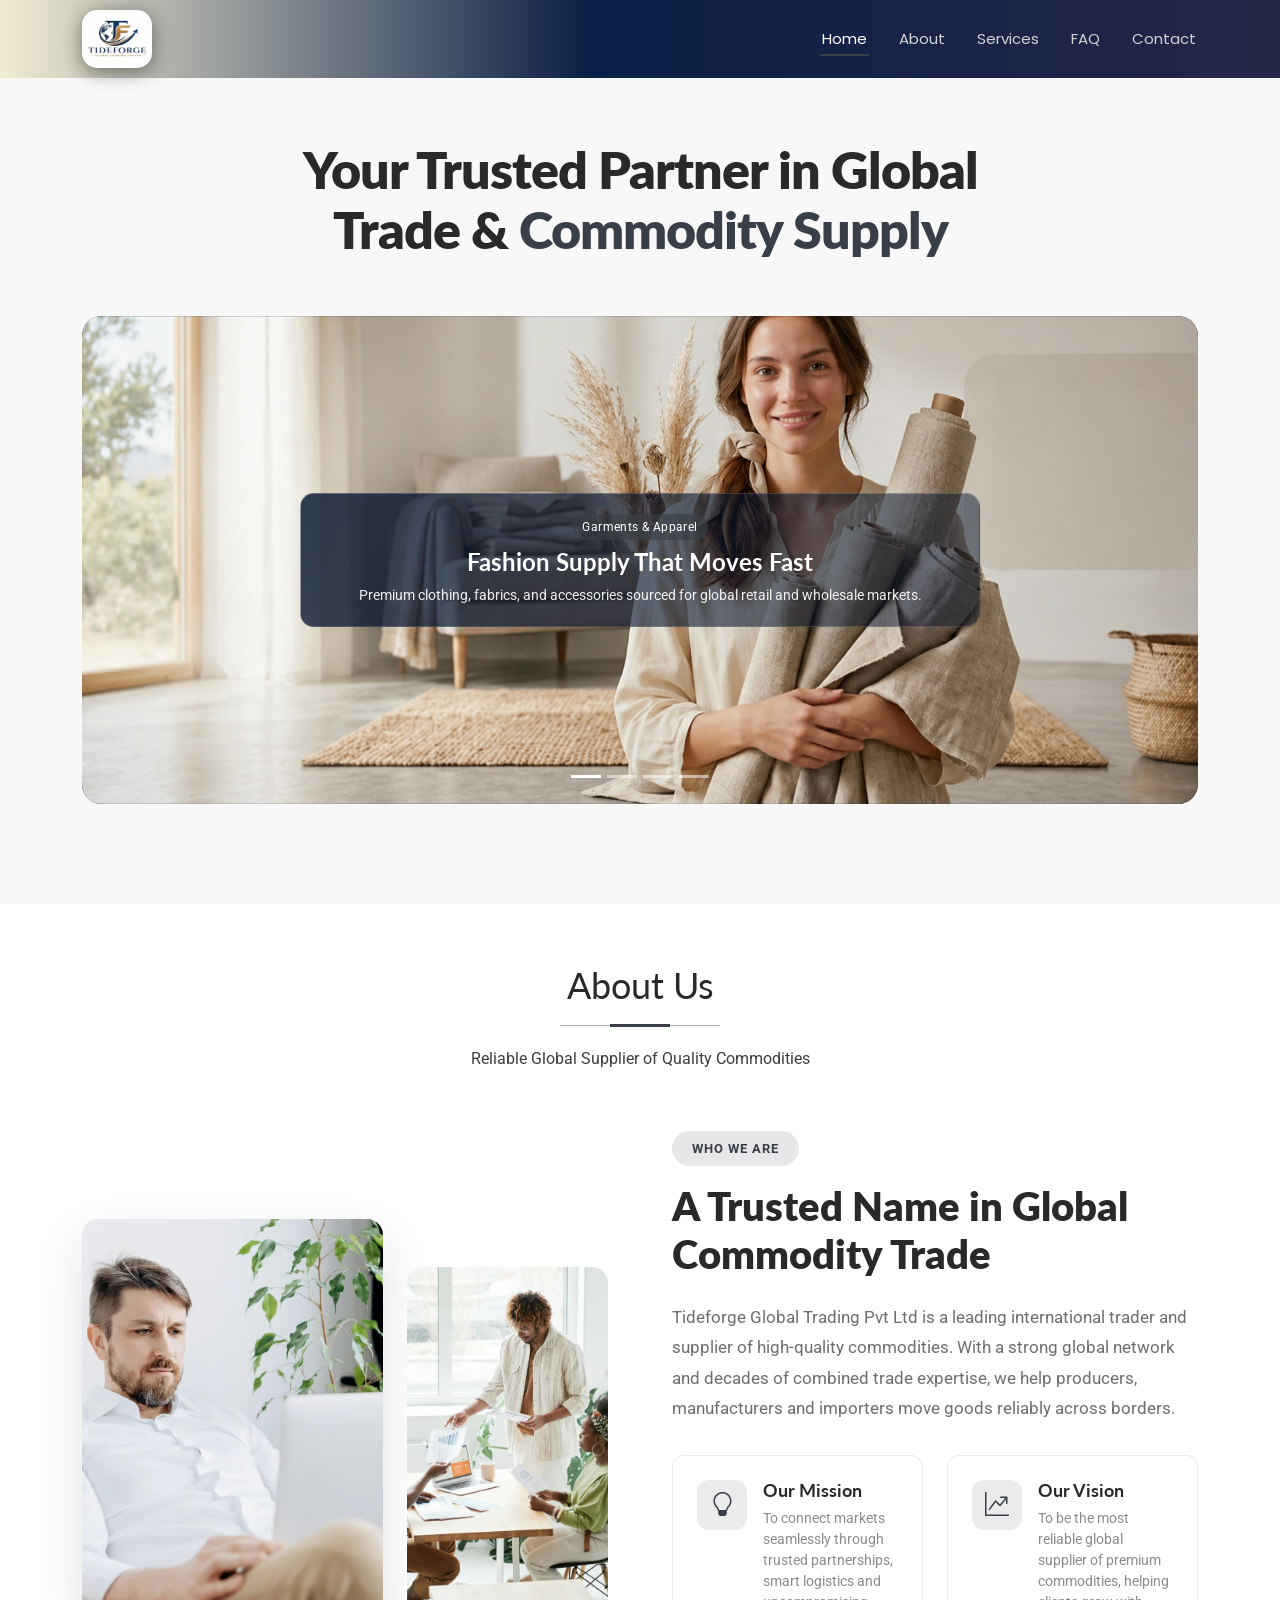
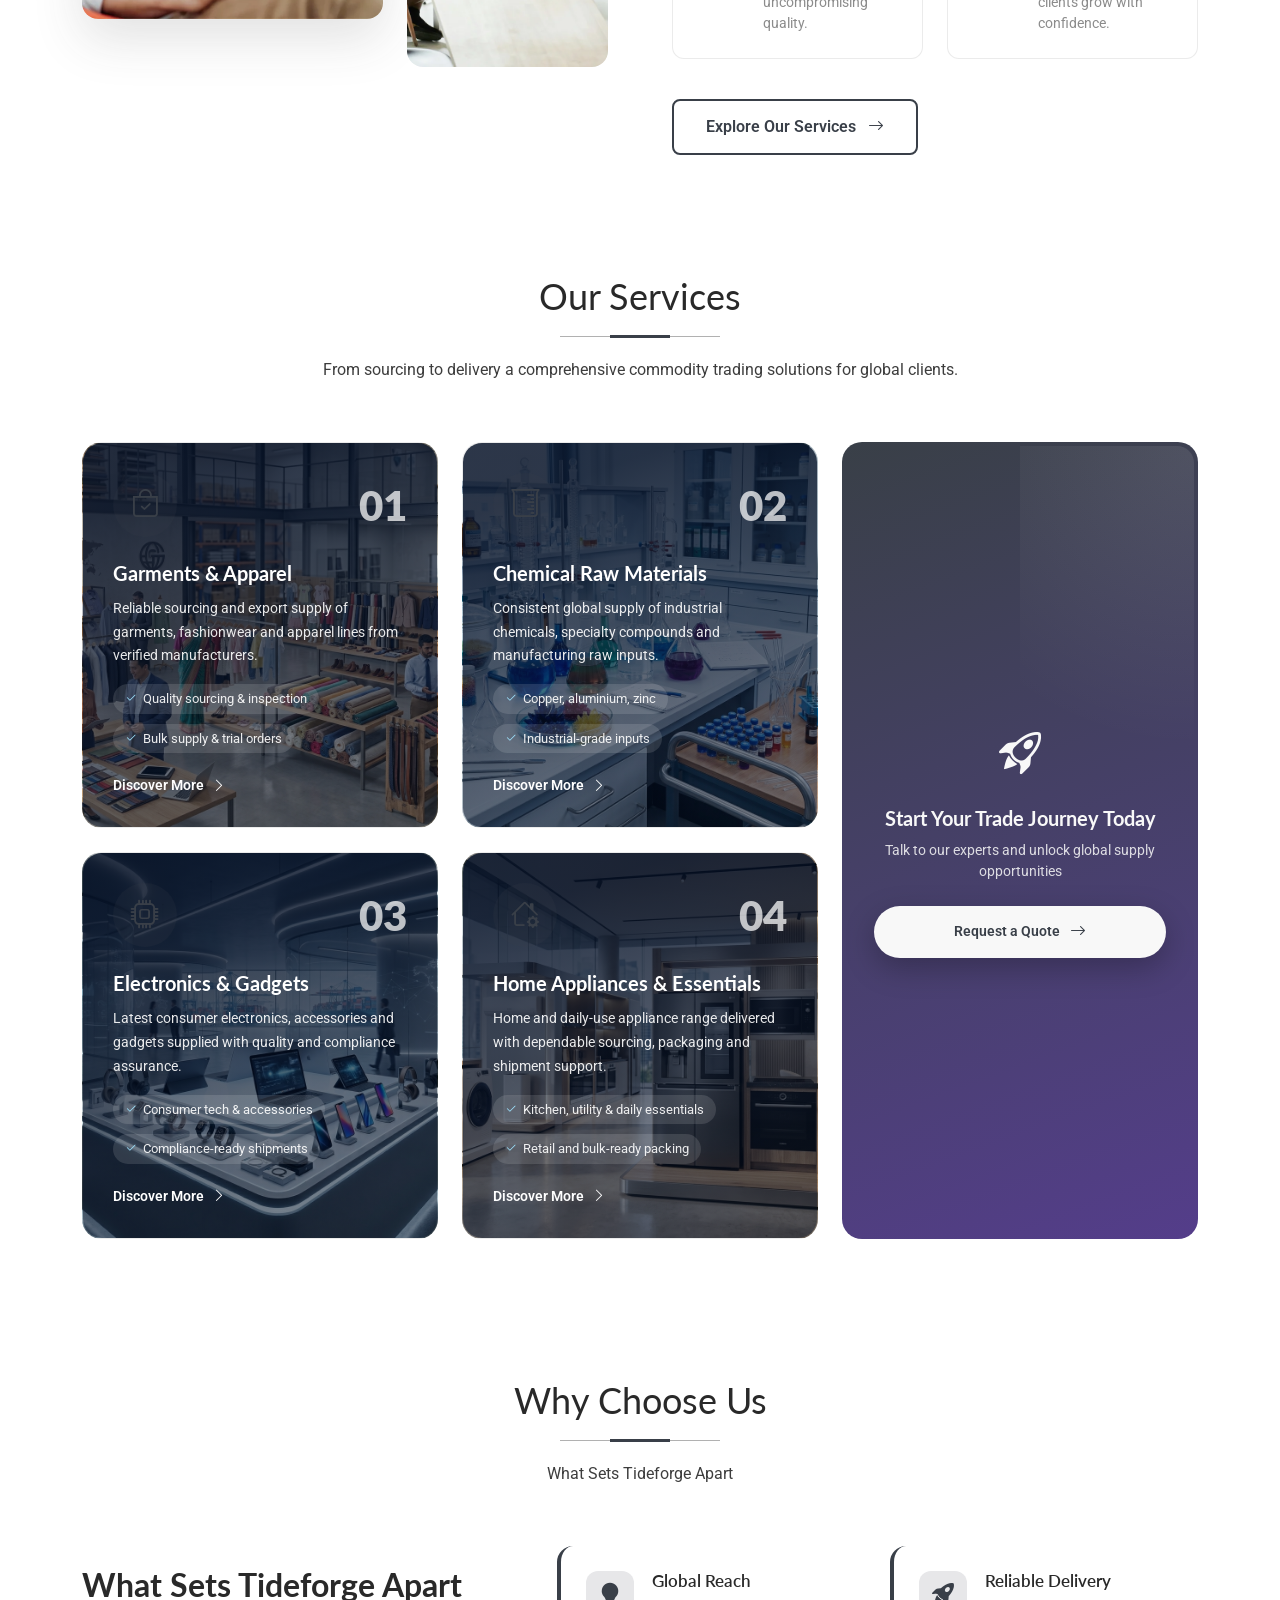
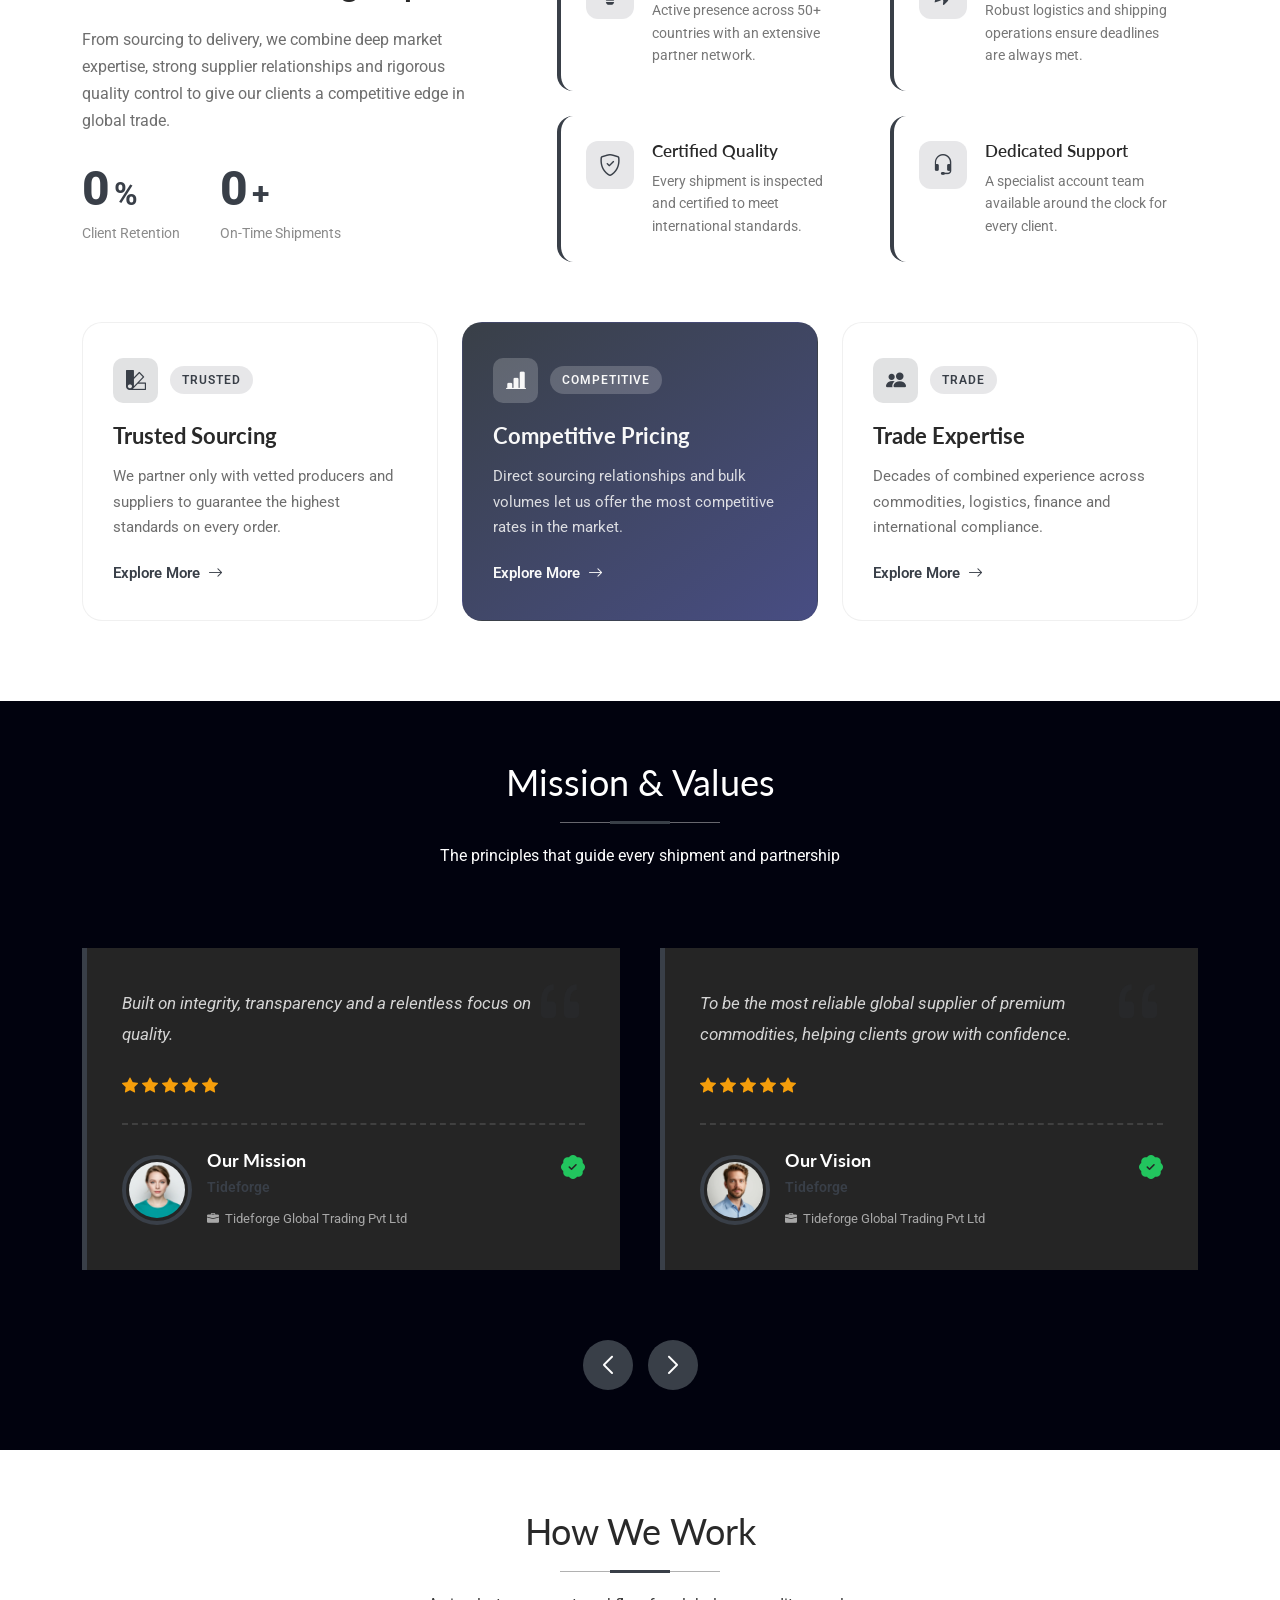
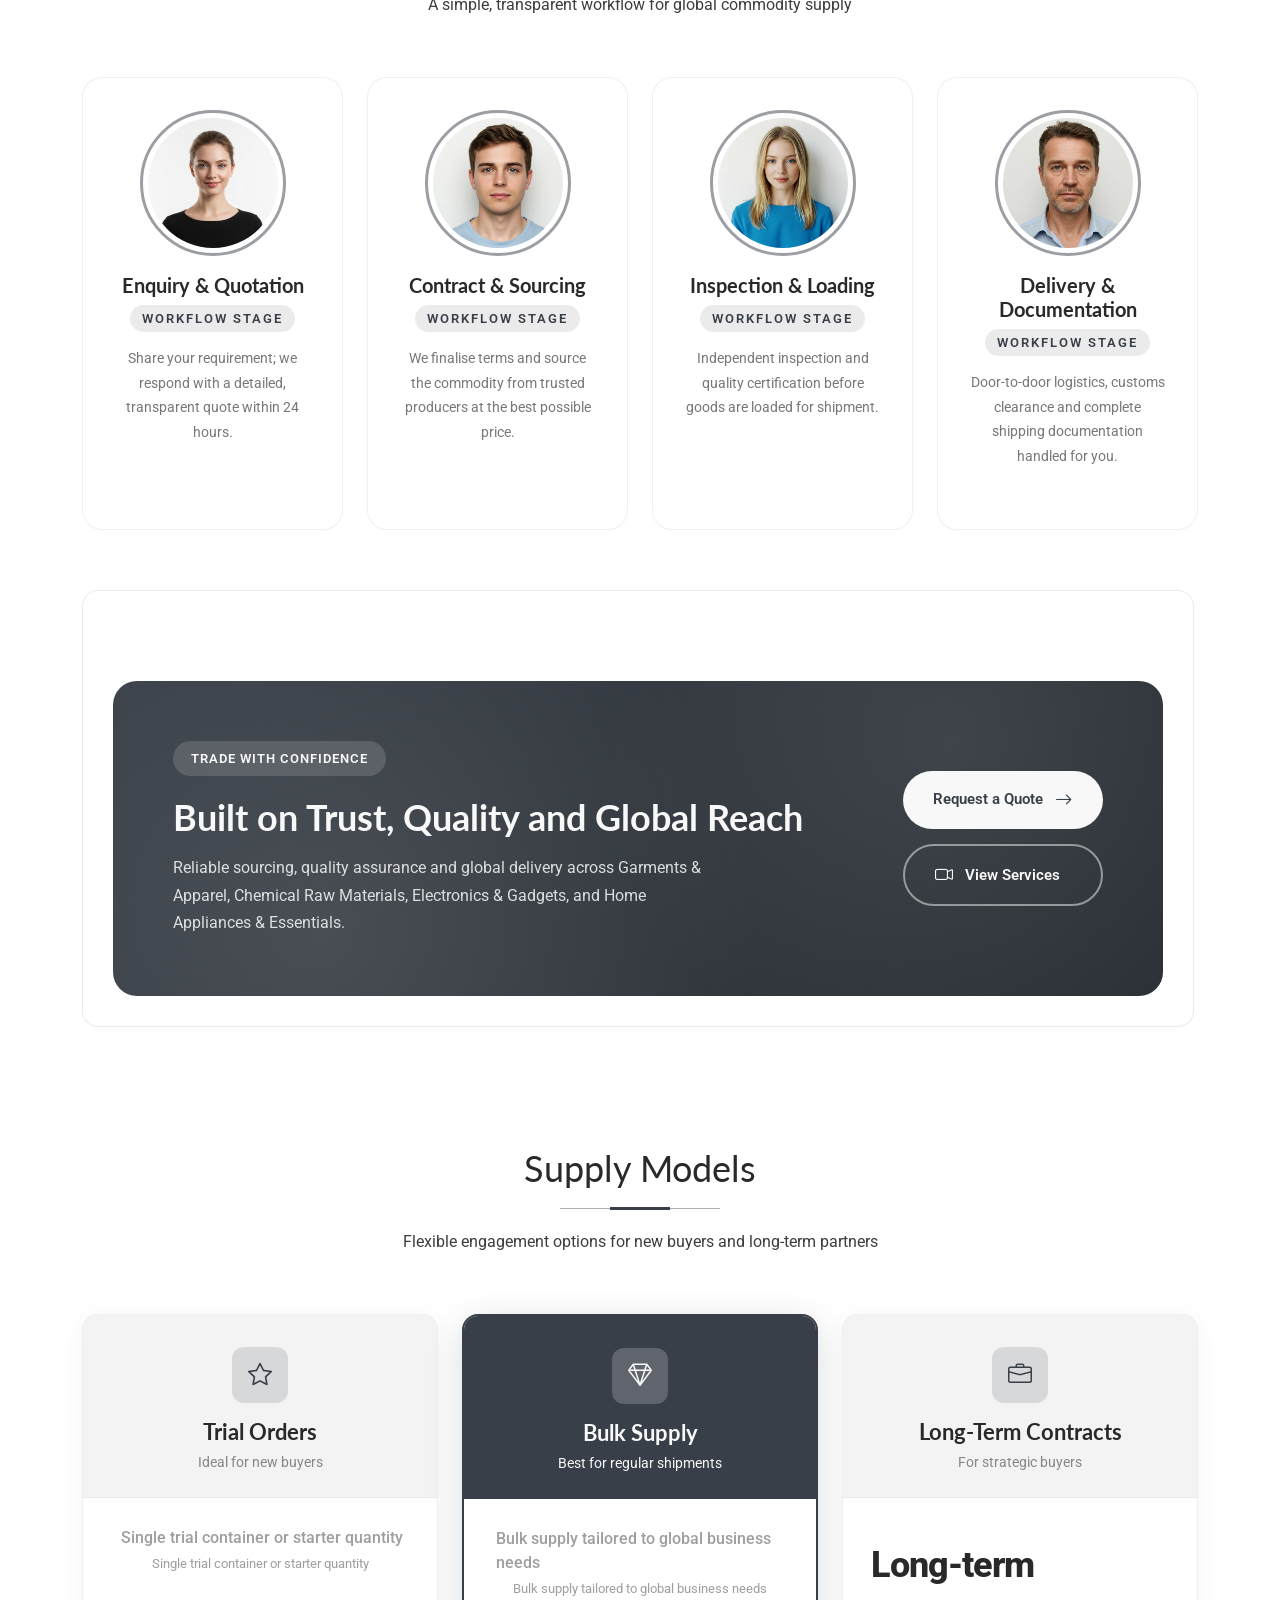
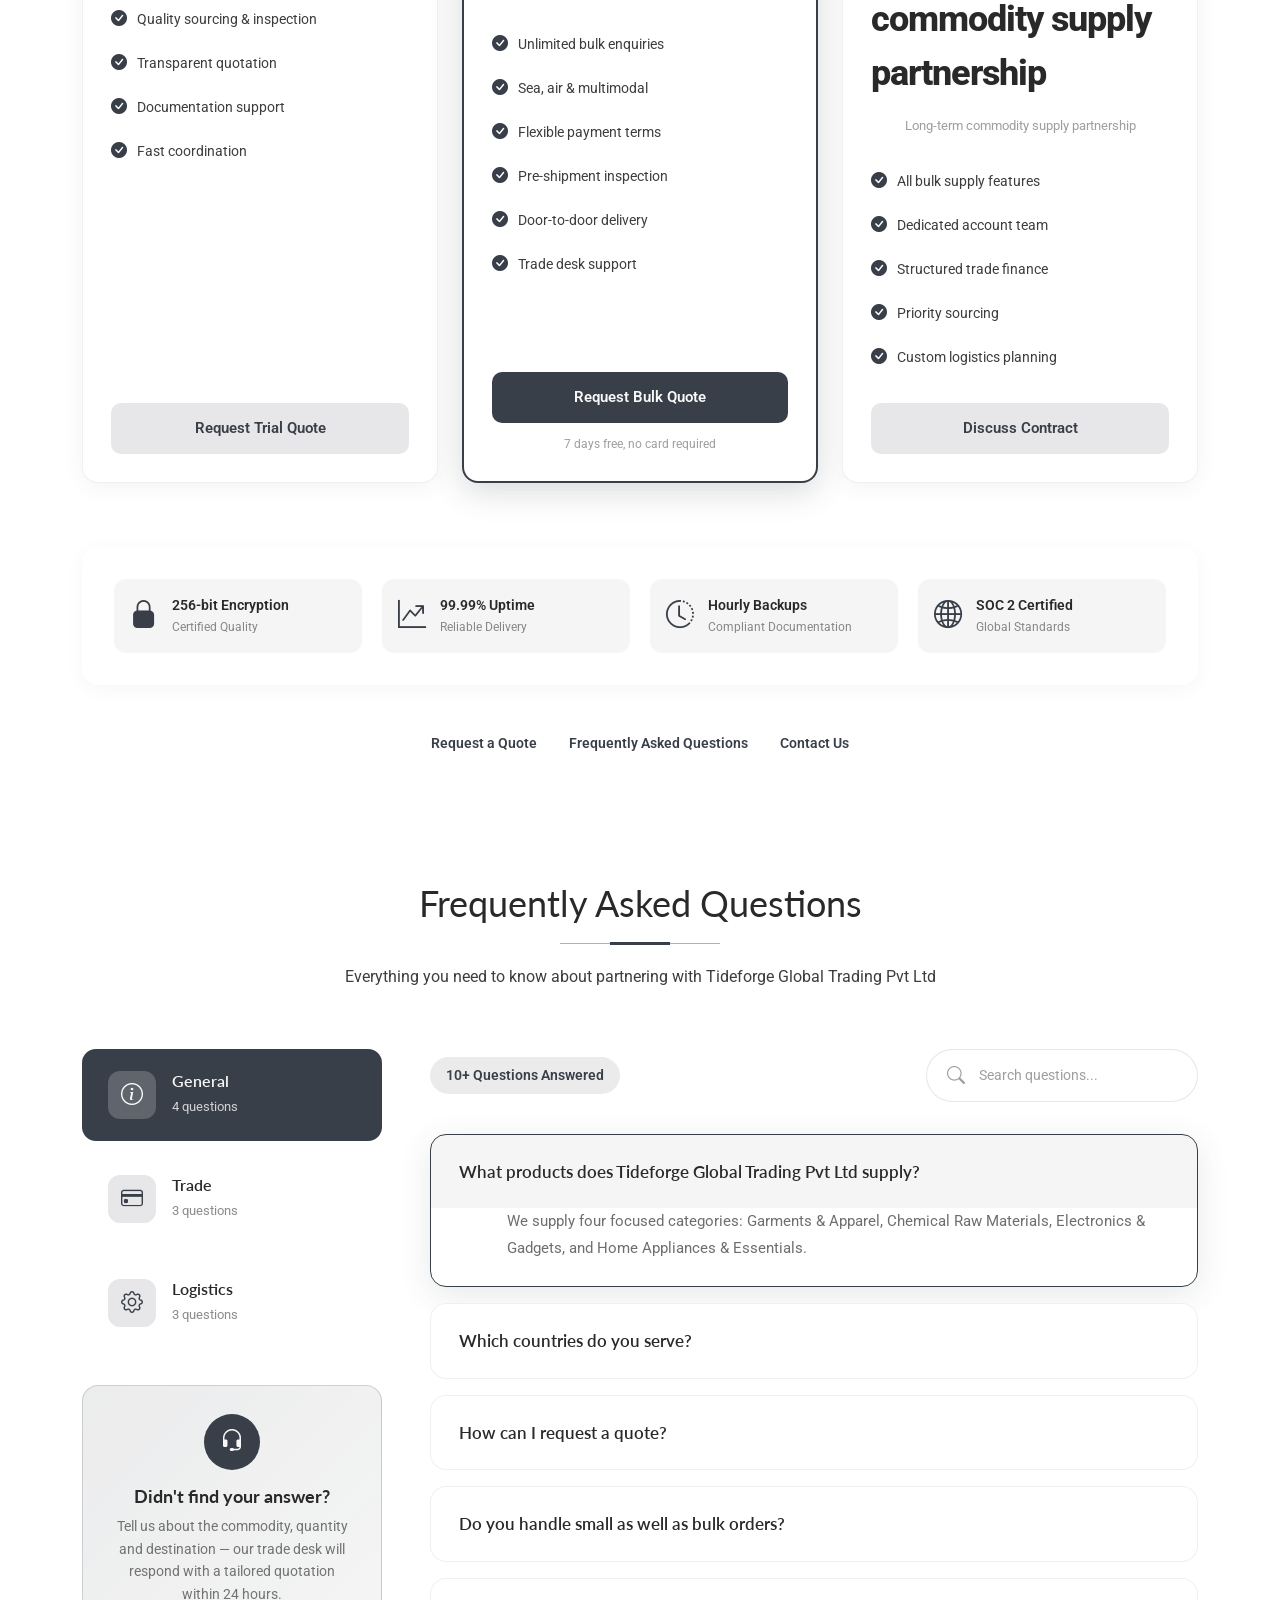
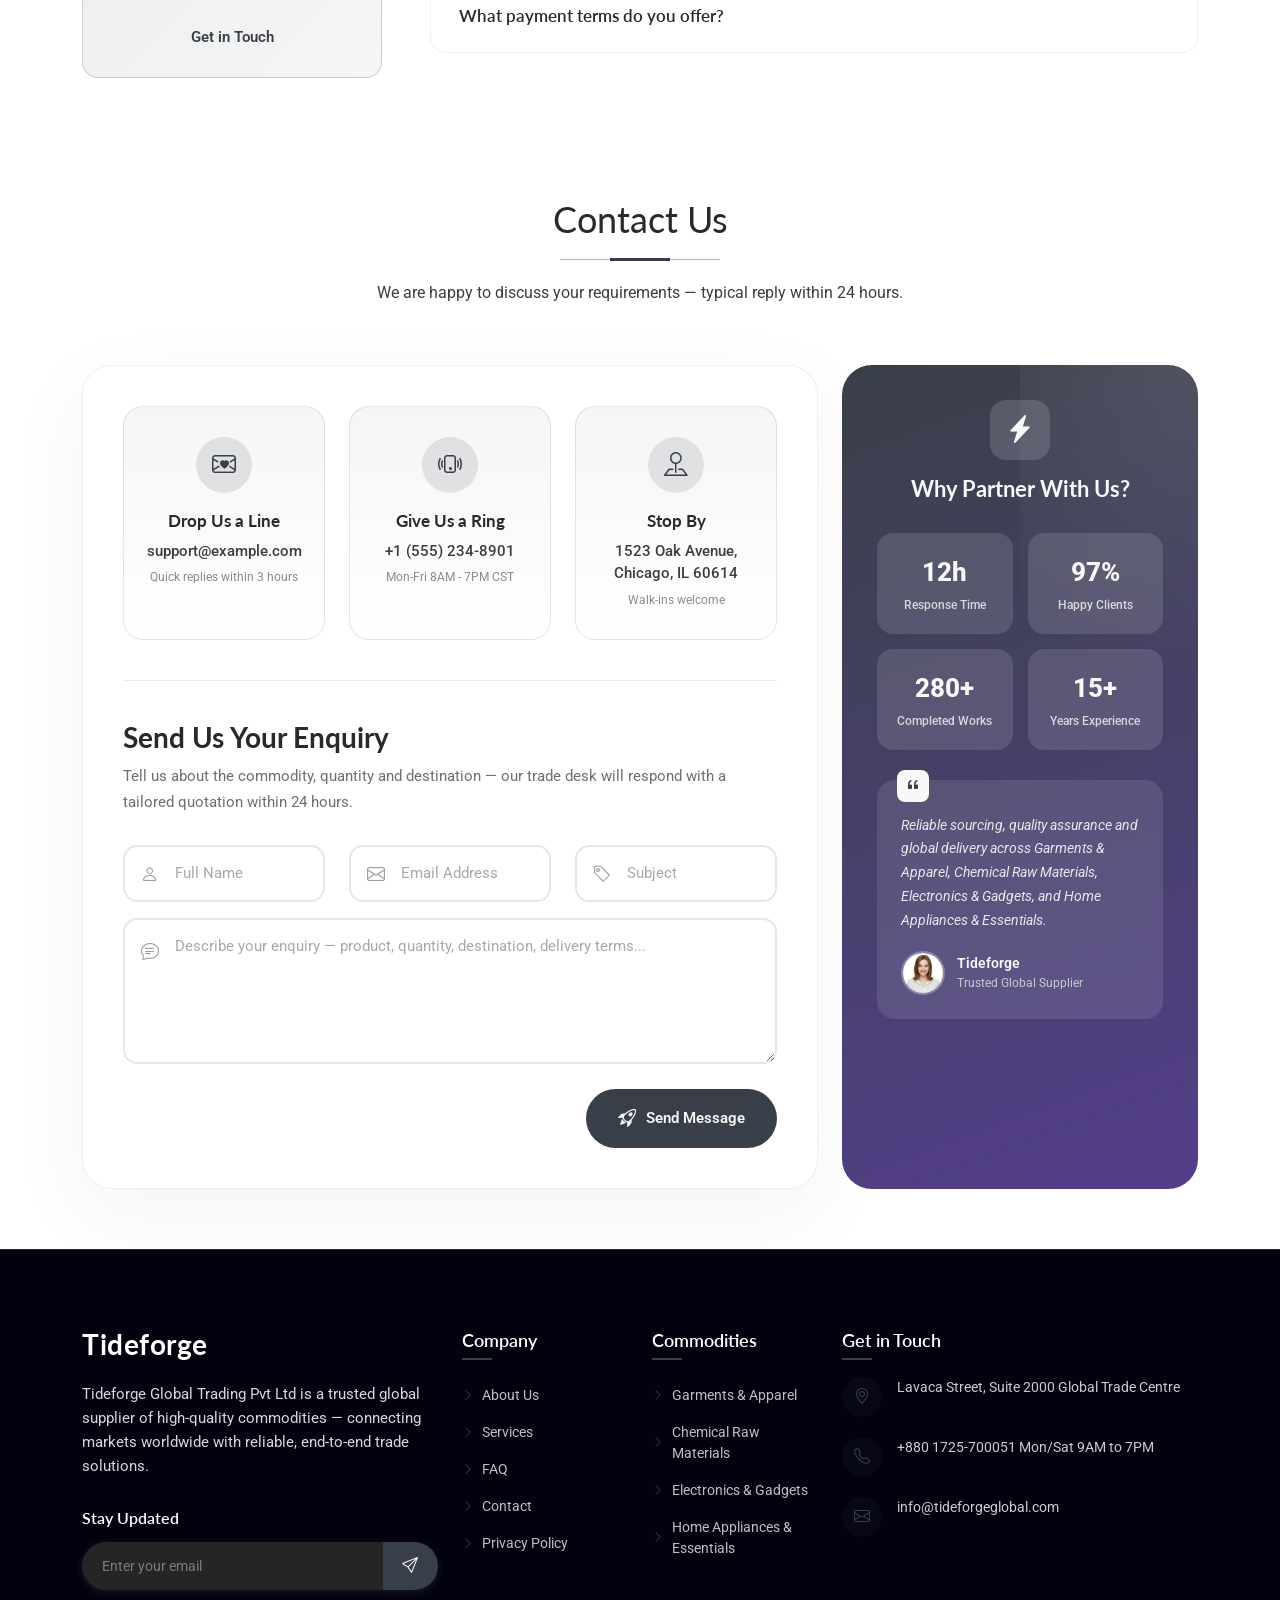
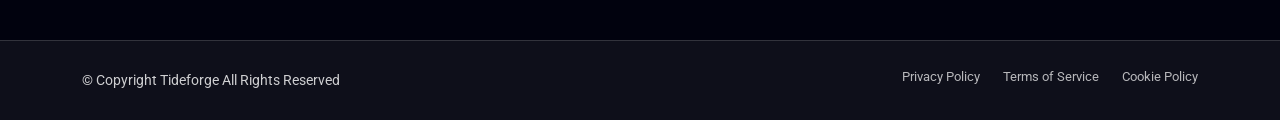
==== commit 4acb06d1: "update changes in project" ====
--- a/index.html
+++ b/index.html
@@ -1,45 +1,50 @@
 ﻿<!DOCTYPE html>
 
 <html lang="en">
+
 <head>
-<meta charset="utf-8"/>
-<meta content="width=device-width, initial-scale=1.0" name="viewport"/>
-<title>Tideforge Global Trading Pvt Ltd – Trusted Global Supplier for Commodities &amp; Trade Solutions</title>
-<meta content="" name="description"/>
-<meta content="" name="keywords"/>
-<!-- Favicons -->
-<link href="assets/img/tideforge-logo.jpeg" rel="icon" type="image/jpeg"/>
-<link href="assets/img/tideforge-logo.jpeg" rel="apple-touch-icon"/>
-<!-- Fonts -->
-<link href="https://fonts.googleapis.com" rel="preconnect"/>
-<link crossorigin="" href="https://fonts.gstatic.com" rel="preconnect"/>
-<link href="https://fonts.googleapis.com/css2?family=Roboto:ital,wght@0,100;0,300;0,400;0,500;0,700;0,900;1,100;1,300;1,400;1,500;1,700;1,900&amp;family=Lato:ital,wght@0,100;0,300;0,400;0,700;0,900;1,100;1,300;1,400;1,700;1,900&amp;family=Poppins:ital,wght@0,100;0,200;0,300;0,400;0,500;0,600;0,700;0,800;0,900;1,100;1,200;1,300;1,400;1,500;1,600;1,700;1,800;1,900&amp;display=swap" rel="stylesheet"/>
-<!-- Vendor CSS Files -->
-<link href="assets/vendor/bootstrap/css/bootstrap.min.css" rel="stylesheet"/>
-<link href="assets/vendor/bootstrap-icons/bootstrap-icons.css" rel="stylesheet"/>
-<link href="assets/vendor/aos/aos.css" rel="stylesheet"/>
-<link href="assets/vendor/glightbox/css/glightbox.min.css" rel="stylesheet"/>
-<link href="assets/vendor/swiper/swiper-bundle.min.css" rel="stylesheet"/>
-<!-- Main CSS File -->
-<link href="assets/css/main.css" rel="stylesheet"/>
+  <meta charset="utf-8" />
+  <meta content="width=device-width, initial-scale=1.0" name="viewport" />
+  <title>Tideforge Global Trading Pvt Ltd – Trusted Global Supplier for Commodities &amp; Trade Solutions</title>
+  <meta content="" name="description" />
+  <meta content="" name="keywords" />
+  <!-- Favicons -->
+  <link href="assets/img/tideforge-logo.jpeg" rel="icon" type="image/jpeg" />
+  <link href="assets/img/tideforge-logo.jpeg" rel="apple-touch-icon" />
+  <!-- Fonts -->
+  <link href="https://fonts.googleapis.com" rel="preconnect" />
+  <link crossorigin="" href="https://fonts.gstatic.com" rel="preconnect" />
+  <link
+    href="https://fonts.googleapis.com/css2?family=Roboto:ital,wght@0,100;0,300;0,400;0,500;0,700;0,900;1,100;1,300;1,400;1,500;1,700;1,900&amp;family=Lato:ital,wght@0,100;0,300;0,400;0,700;0,900;1,100;1,300;1,400;1,700;1,900&amp;family=Poppins:ital,wght@0,100;0,200;0,300;0,400;0,500;0,600;0,700;0,800;0,900;1,100;1,200;1,300;1,400;1,500;1,600;1,700;1,800;1,900&amp;display=swap"
+    rel="stylesheet" />
+  <!-- Vendor CSS Files -->
+  <link href="assets/vendor/bootstrap/css/bootstrap.min.css" rel="stylesheet" />
+  <link href="assets/vendor/bootstrap-icons/bootstrap-icons.css" rel="stylesheet" />
+  <link href="assets/vendor/aos/aos.css" rel="stylesheet" />
+  <link href="assets/vendor/glightbox/css/glightbox.min.css" rel="stylesheet" />
+  <link href="assets/vendor/swiper/swiper-bundle.min.css" rel="stylesheet" />
+  <!-- Main CSS File -->
+  <link href="assets/css/main.css" rel="stylesheet" />
 
 </head>
+
 <body class="index-page">
-<header class="header d-flex align-items-center fixed-top" id="header">
-<div class="container position-relative d-flex align-items-center justify-content-between">
-<a class="logo d-flex align-items-center me-auto me-xl-0" href="index.html">
-<!-- Uncomment the line below if you also wish to use an image logo -->
-<img alt="Tideforge Global Trading Pvt Ltd Logo" src="assets/img/tideforge-logo.jpeg" style="max-height: 58px;"/>
+  <header class="header d-flex align-items-center fixed-top" id="header">
+    <div class="container position-relative d-flex align-items-center justify-content-between">
+      <a class="logo d-flex align-items-center me-auto me-xl-0" href="index.html">
+        <!-- Uncomment the line below if you also wish to use an image logo -->
+        <img alt="Tideforge Global Trading Pvt Ltd Logo" src="assets/img/tideforge-logo.jpeg"
+          style="max-height: 58px;" />
 
-</a>
-<nav class="navmenu" id="navmenu">
-<ul>
-<li><a class="active" href="#hero">Home</a></li>
-<li><a href="#about">About</a></li>
-<li><a href="#services">Services</a></li>
-<!-- <li><a href="#portfolio">Commodities</a></li> -->
-<li><a href="#faq">FAQ</a></li>
-<!-- <li class="dropdown"><a href="#"><span>Pages</span> <i class="bi bi-chevron-down toggle-dropdown"></i></a>
+      </a>
+      <nav class="navmenu" id="navmenu">
+        <ul>
+          <li><a class="active" href="#hero">Home</a></li>
+          <li><a href="#about">About</a></li>
+          <li><a href="#services">Services</a></li>
+          <!-- <li><a href="#portfolio">Commodities</a></li> -->
+          <li><a href="#faq">FAQ</a></li>
+          <!-- <li class="dropdown"><a href="#"><span>Pages</span> <i class="bi bi-chevron-down toggle-dropdown"></i></a>
 <ul>
 <li><a href="about.html">About Us</a></li>
 <li class="dropdown"><a href="services.html"><span>Services</span> <i class="bi bi-chevron-down toggle-dropdown"></i></a>
@@ -56,132 +61,149 @@
 <li><a href="#">Dropdown 4</a></li>
 </ul>
 </li> -->
-<li><a href="#contact">Contact</a></li>
-</ul>
-<i class="mobile-nav-toggle d-xl-none bi bi-list"></i>
-</nav>
+          <li><a href="#contact">Contact</a></li>
+        </ul>
+        <i class="mobile-nav-toggle d-xl-none bi bi-list"></i>
+      </nav>
 
-</div>
-</header>
-<main class="main">
-<!-- Hero Section -->
-<section class="hero section light-background" id="hero">
-<div class="container">
-<div class="row">
-<div class="col-12" data-aos="fade-down">
-<div class="hero-header">
-<h1>Your Trusted Partner in Global Trade &amp; <span class="highlight">Commodity Supply</span></h1>
-</div>
-</div><!-- End Header Column -->
-</div>
+    </div>
+  </header>
+  <main class="main">
+    <!-- Hero Section -->
+    <section class="hero section light-background" id="hero">
+      <div class="container">
+        <div class="row">
+          <div class="col-12" data-aos="fade-down">
+            <div class="hero-header">
+              <h1>Your Trusted Partner in Global Trade &amp; <span class="highlight">Commodity Supply</span></h1>
+            </div>
+          </div><!-- End Header Column -->
+        </div>
 
-<!-- carousel -->
-<div class="row g-4 mt-4">
-<div class="col-12" data-aos="fade-up" data-aos-delay="100">
-<div class="media-block">
-<div class="carousel slide carousel-fade hero-carousel" data-bs-interval="4500" data-bs-pause="false" data-bs-ride="carousel" id="heroCarousel">
-<div class="carousel-inner">
-<div class="carousel-item active">
-<img alt="Global commodity supply and shipping" class="d-block w-100 img-fluid" src="assets/img/about/about-wide-1.webp"/>
-<div class="carousel-caption hero-slide-caption">
-<span class="category-tag">Garments &amp; Apparel</span>
-<h3>Fashion Supply That Moves Fast</h3>
-<p>Premium clothing, fabrics, and accessories sourced for global retail and wholesale markets.</p>
-</div>
-</div>
-<div class="carousel-item">
-<img alt="International trade and logistics network" class="d-block w-100 img-fluid" src="assets/img/about/about-wide-3.webp"/>
-<div class="carousel-caption hero-slide-caption">
-<span class="category-tag">Chemical Raw Materials</span>
-<h3>Consistent Quality for Industry</h3>
-<p>Reliable chemical sourcing for manufacturing, processing, and industrial-scale operations.</p>
-</div>
-</div>
-<div class="carousel-item">
-<img alt="International trade and logistics network" class="d-block w-100 img-fluid" src="assets/img/about/about-wide-2.webp"/>
-<div class="carousel-caption hero-slide-caption">
-<span class="category-tag">Electronics &amp; Gadgets</span>
-<h3>Modern Products, Trusted Delivery</h3>
-<p>Smart devices and electronics with dependable procurement and timely international dispatch.</p>
-</div>
-</div>
-<div class="carousel-item">
-<img alt="Reliable sourcing and commodity partnerships" class="d-block w-100 img-fluid" src="assets/img/about/about-wide-4.webp"/>
-<div class="carousel-caption hero-slide-caption">
-<span class="category-tag">Home Appliances &amp; Essentials</span>
-<h3>Everyday Utility, Global Reach</h3>
-<p>Home-use essentials and appliances supplied with strict quality checks and stable logistics.</p>
-</div>
-</div>
-</div>
-<div class="carousel-indicators">
-<button aria-current="true" aria-label="Slide 1" class="active" data-bs-slide-to="0" data-bs-target="#heroCarousel" type="button"></button>
-<button aria-label="Slide 2" data-bs-slide-to="1" data-bs-target="#heroCarousel" type="button"></button>
-<button aria-label="Slide 3" data-bs-slide-to="2" data-bs-target="#heroCarousel" type="button"></button>
-<button aria-label="Slide 4" data-bs-slide-to="3" data-bs-target="#heroCarousel" type="button"></button>
-</div>
-</div>
-</div>
-</div><!-- End Media Column -->
-</div>
-</div>
+        <!-- carousel -->
+        <div class="row g-4 mt-4">
+          <div class="col-12" data-aos="fade-up" data-aos-delay="100">
+            <div class="media-block">
+              <div class="carousel slide carousel-fade hero-carousel" data-bs-interval="4500" data-bs-pause="false"
+                data-bs-ride="carousel" id="heroCarousel">
+                <div class="carousel-inner">
+                  <div class="carousel-item active">
+                    <img alt="Global commodity supply and shipping" class="d-block w-100 img-fluid"
+                      src="assets/img/about/about-wide-1.webp" />
+                    <div class="carousel-caption hero-slide-caption">
+                      <span class="category-tag">Garments &amp; Apparel</span>
+                      <h3>Fashion Supply That Moves Fast</h3>
+                      <p>Premium clothing, fabrics, and accessories sourced for global retail and wholesale markets.</p>
+                    </div>
+                  </div>
+                  <div class="carousel-item">
+                    <img alt="International trade and logistics network" class="d-block w-100 img-fluid"
+                      src="assets/img/about/about-wide-3.webp" />
+                    <div class="carousel-caption hero-slide-caption">
+                      <span class="category-tag">Chemical Raw Materials</span>
+                      <h3>Consistent Quality for Industry</h3>
+                      <p>Reliable chemical sourcing for manufacturing, processing, and industrial-scale operations.</p>
+                    </div>
+                  </div>
+                  <div class="carousel-item">
+                    <img alt="International trade and logistics network" class="d-block w-100 img-fluid"
+                      src="assets/img/about/about-wide-2.webp" />
+                    <div class="carousel-caption hero-slide-caption">
+                      <span class="category-tag">Electronics &amp; Gadgets</span>
+                      <h3>Modern Products, Trusted Delivery</h3>
+                      <p>Smart devices and electronics with dependable procurement and timely international dispatch.
+                      </p>
+                    </div>
+                  </div>
+                  <div class="carousel-item">
+                    <img alt="Reliable sourcing and commodity partnerships" class="d-block w-100 img-fluid"
+                      src="assets/img/about/about-wide-4.webp" />
+                    <div class="carousel-caption hero-slide-caption">
+                      <span class="category-tag">Home Appliances &amp; Essentials</span>
+                      <h3>Everyday Utility, Global Reach</h3>
+                      <p>Home-use essentials and appliances supplied with strict quality checks and stable logistics.
+                      </p>
+                    </div>
+                  </div>
+                </div>
+                <div class="carousel-indicators">
+                  <button aria-current="true" aria-label="Slide 1" class="active" data-bs-slide-to="0"
+                    data-bs-target="#heroCarousel" type="button"></button>
+                  <button aria-label="Slide 2" data-bs-slide-to="1" data-bs-target="#heroCarousel"
+                    type="button"></button>
+                  <button aria-label="Slide 3" data-bs-slide-to="2" data-bs-target="#heroCarousel"
+                    type="button"></button>
+                  <button aria-label="Slide 4" data-bs-slide-to="3" data-bs-target="#heroCarousel"
+                    type="button"></button>
+                </div>
+              </div>
+            </div>
+          </div><!-- End Media Column -->
+        </div>
+      </div>
 
 
 
 
-</section><!-- /Hero Section -->
-<!-- About Section -->
-<section class="about section" id="about">
-<!-- Section Title -->
-<div class="container section-title" data-aos="fade-up">
-<h2>About Us</h2>
-<p>Reliable Global Supplier of Quality Commodities</p>
-</div><!-- End Section Title -->
-<div class="container" data-aos="fade-up" data-aos-delay="100">
-<div class="about-wrapper">
-<div class="image-gallery" data-aos="zoom-in" data-aos-delay="200">
-<div class="gallery-grid">
-<div class="gallery-item main-image">
-<img alt="Professional team collaboration" class="img-fluid" loading="lazy" src="assets/img/about/about-14.webp"/>
-</div>
-<div class="gallery-item side-image">
-<img alt="Creative workspace environment" class="img-fluid" loading="lazy" src="assets/img/about/about-square-12.webp"/>
-</div>
-</div>
-<!-- <div class="experience-badge">
+    </section><!-- /Hero Section -->
+    <!-- About Section -->
+    <section class="about section" id="about">
+      <!-- Section Title -->
+      <div class="container section-title" data-aos="fade-up">
+        <h2>About Us</h2>
+        <p>Reliable Global Supplier of Quality Commodities</p>
+      </div><!-- End Section Title -->
+      <div class="container" data-aos="fade-up" data-aos-delay="100">
+        <div class="about-wrapper">
+          <div class="image-gallery" data-aos="zoom-in" data-aos-delay="200">
+            <div class="gallery-grid">
+              <div class="gallery-item main-image">
+                <img alt="Professional team collaboration" class="img-fluid" loading="lazy"
+                  src="assets/img/about/about-14.webp" />
+              </div>
+              <div class="gallery-item side-image">
+                <img alt="Creative workspace environment" class="img-fluid" loading="lazy"
+                  src="assets/img/about/about-square-12.webp" />
+              </div>
+            </div>
+            <!-- <div class="experience-badge">
 <div class="badge-inner">
 <span class="number">50+</span>
 <span class="label">Countries Served</span>
 </div>
 </div> -->
-</div>
-<div class="info-panel" data-aos="fade-up" data-aos-delay="300">
-<div class="panel-header">
-<span class="tagline">Who We Are</span>
-<h2>A Trusted Name in Global Commodity Trade</h2>
-</div>
-<p class="description">Tideforge Global Trading Pvt Ltd is a leading international trader and supplier of high-quality commodities. With a strong global network and decades of combined trade expertise, we help producers, manufacturers and importers move goods reliably across borders.</p>
-<div class="highlights-row">
-<div class="highlight-box" data-aos="fade-up" data-aos-delay="350">
-<div class="icon-wrap">
-<i class="bi bi-lightbulb"></i>
-</div>
-<div class="highlight-content">
-<h4>Our Mission</h4>
-<p>To connect markets seamlessly through trusted partnerships, smart logistics and uncompromising quality.</p>
-</div>
-</div>
-<div class="highlight-box" data-aos="fade-up" data-aos-delay="400">
-<div class="icon-wrap">
-<i class="bi bi-graph-up-arrow"></i>
-</div>
-<div class="highlight-content">
-<h4>Our Vision</h4>
-<p>To be the most reliable global supplier of premium commodities, helping clients grow with confidence.</p>
-</div>
-</div>
-</div>
-<!-- <div class="stats-row" data-aos="fade-up" data-aos-delay="450">
+          </div>
+          <div class="info-panel" data-aos="fade-up" data-aos-delay="300">
+            <div class="panel-header">
+              <span class="tagline">Who We Are</span>
+              <h2>A Trusted Name in Global Commodity Trade</h2>
+            </div>
+            <p class="description">Tideforge Global Trading Pvt Ltd is a leading international trader and supplier of
+              high-quality commodities. With a strong global network and decades of combined trade expertise, we help
+              producers, manufacturers and importers move goods reliably across borders.</p>
+            <div class="highlights-row">
+              <div class="highlight-box" data-aos="fade-up" data-aos-delay="350">
+                <div class="icon-wrap">
+                  <i class="bi bi-lightbulb"></i>
+                </div>
+                <div class="highlight-content">
+                  <h4>Our Mission</h4>
+                  <p>To connect markets seamlessly through trusted partnerships, smart logistics and uncompromising
+                    quality.</p>
+                </div>
+              </div>
+              <div class="highlight-box" data-aos="fade-up" data-aos-delay="400">
+                <div class="icon-wrap">
+                  <i class="bi bi-graph-up-arrow"></i>
+                </div>
+                <div class="highlight-content">
+                  <h4>Our Vision</h4>
+                  <p>To be the most reliable global supplier of premium commodities, helping clients grow with
+                    confidence.</p>
+                </div>
+              </div>
+            </div>
+            <!-- <div class="stats-row" data-aos="fade-up" data-aos-delay="450">
 <div class="stat-block">
 <h3>1000+</h3>
 <span>Shipments Delivered</span>
@@ -195,116 +217,120 @@
 <span>Countries Served</span>
 </div>
 </div> -->
-<a class="cta-button" href="services.html">Explore Our Services <i class="bi bi-arrow-right"></i></a>
-</div>
-</div>
-</div>
-</section><!-- /About Section -->
-<!-- Services Section -->
-<section class="services section" id="services">
-<!-- Section Title -->
-<div class="container section-title" data-aos="fade-up">
-<h2>Our Services</h2>
-<p>From sourcing to delivery a comprehensive commodity trading solutions for global clients.</p>
-</div><!-- End Section Title -->
-<div class="container" data-aos="fade-up" data-aos-delay="100">
-<div class="row g-4">
-<div class="col-lg-8">
-<div class="row g-4">
-<div class="col-md-6" data-aos="fade-right" data-aos-delay="150">
-<div class="service-card highlighted">
-<!-- <div class="card-badge">Popular</div> -->
-<div class="card-header">
-<div class="icon-circle">
-<i class="bi bi-brush"></i>
-</div>
-<span class="service-num">01</span>
-</div>
-<div class="card-body">
-<h4><a href="service-details.html">Garments &amp; Apparel</a></h4>
-<p>Reliable sourcing and export supply of garments, fashionwear and apparel lines from verified manufacturers.</p>
-<ul class="feature-list">
-<li><i class="bi bi-check2"></i> Quality sourcing &amp; inspection</li>
-<li><i class="bi bi-check2"></i> Bulk supply &amp; trial orders</li>
-</ul>
-</div>
-<a class="card-link" href="service-details.html">
-<span>Discover More</span>
-<i class="bi bi-chevron-right"></i>
-</a>
-</div>
-</div><!-- End Service Card -->
-<div class="col-md-6" data-aos="fade-left" data-aos-delay="200">
-<div class="service-card">
-<div class="card-header">
-<div class="icon-circle">
-<i class="bi bi-window-desktop"></i>
-</div>
-<span class="service-num">02</span>
-</div>
-<div class="card-body">
-<h4><a href="service-details.html">Chemical Raw Materials</a></h4>
-<p>Consistent global supply of industrial chemicals, specialty compounds and manufacturing raw inputs.</p>
-<ul class="feature-list">
-<li><i class="bi bi-check2"></i> Copper, aluminium, zinc</li>
-<li><i class="bi bi-check2"></i> Industrial-grade inputs</li>
-</ul>
-</div>
-<a class="card-link" href="service-details.html">
-<span>Discover More</span>
-<i class="bi bi-chevron-right"></i>
-</a>
-</div>
-</div><!-- End Service Card -->
-<div class="col-md-6" data-aos="fade-right" data-aos-delay="250">
-<div class="service-card">
-<div class="card-header">
-<div class="icon-circle">
-<i class="bi bi-terminal"></i>
-</div>
-<span class="service-num">03</span>
-</div>
-<div class="card-body">
-<h4><a href="service-details.html">Electronics &amp; Gadgets</a></h4>
-<p>Latest consumer electronics, accessories and gadgets supplied with quality and compliance assurance.</p>
-<ul class="feature-list">
-<li><i class="bi bi-check2"></i> Consumer tech &amp; accessories</li>
-<li><i class="bi bi-check2"></i> Compliance-ready shipments</li>
-</ul>
-</div>
-<a class="card-link" href="service-details.html">
-<span>Discover More</span>
-<i class="bi bi-chevron-right"></i>
-</a>
-</div>
-</div><!-- End Service Card -->
-<div class="col-md-6" data-aos="fade-left" data-aos-delay="300">
-<div class="service-card">
-<div class="card-header">
-<div class="icon-circle">
-<i class="bi bi-phone-flip"></i>
-</div>
-<span class="service-num">04</span>
-</div>
-<div class="card-body">
-<h4><a href="service-details.html">Home Appliances &amp; Essentials</a></h4>
-<p>Home and daily-use appliance range delivered with dependable sourcing, packaging and shipment support.</p>
-<ul class="feature-list">
-<li><i class="bi bi-check2"></i> Kitchen, utility &amp; daily essentials</li>
-<li><i class="bi bi-check2"></i> Retail and bulk-ready packing</li>
-</ul>
-</div>
-<a class="card-link" href="service-details.html">
-<span>Discover More</span>
-<i class="bi bi-chevron-right"></i>
-</a>
-</div>
-</div><!-- End Service Card -->
-</div>
-</div>
-<div class="col-lg-4">
-<div class="services-sidebar" data-aos="fade-up" data-aos-delay="350">
-<!-- <div class="sidebar-service-item">
+            <a class="cta-button" href="services.html">Explore Our Services <i class="bi bi-arrow-right"></i></a>
+          </div>
+        </div>
+      </div>
+    </section><!-- /About Section -->
+    <!-- Services Section -->
+    <section class="services section" id="services">
+      <!-- Section Title -->
+      <div class="container section-title" data-aos="fade-up">
+        <h2>Our Services</h2>
+        <p>From sourcing to delivery a comprehensive commodity trading solutions for global clients.</p>
+      </div><!-- End Section Title -->
+      <div class="container" data-aos="fade-up" data-aos-delay="100">
+        <div class="row g-4">
+          <div class="col-lg-8">
+            <div class="row g-4">
+              <div class="col-md-6" data-aos="fade-right" data-aos-delay="150">
+                <div class="service-card service-card-garments">
+                  <!-- <div class="card-badge">Popular</div> -->
+                  <div class="card-header">
+                    <div class="icon-circle">
+                      <i class="bi bi-bag-check"></i>
+                    </div>
+                    <span class="service-num">01</span>
+                  </div>
+                  <div class="card-body">
+                    <h4><a href="service-details.html">Garments &amp; Apparel</a></h4>
+                    <p>Reliable sourcing and export supply of garments, fashionwear and apparel lines from verified
+                      manufacturers.</p>
+                    <ul class="feature-list">
+                      <li><i class="bi bi-check2"></i> Quality sourcing &amp; inspection</li>
+                      <li><i class="bi bi-check2"></i> Bulk supply &amp; trial orders</li>
+                    </ul>
+                  </div>
+                  <a class="card-link" href="service-details.html">
+                    <span>Discover More</span>
+                    <i class="bi bi-chevron-right"></i>
+                  </a>
+                </div>
+              </div><!-- End Service Card -->
+              <div class="col-md-6" data-aos="fade-left" data-aos-delay="200">
+                <div class="service-card service-card-chemicals">
+                  <div class="card-header">
+                    <div class="icon-circle">
+                      <i class="bi bi-beaker"></i>
+                    </div>
+                    <span class="service-num">02</span>
+                  </div>
+                  <div class="card-body">
+                    <h4><a href="service-details.html">Chemical Raw Materials</a></h4>
+                    <p>Consistent global supply of industrial chemicals, specialty compounds and manufacturing raw
+                      inputs.</p>
+                    <ul class="feature-list">
+                      <li><i class="bi bi-check2"></i> Copper, aluminium, zinc</li>
+                      <li><i class="bi bi-check2"></i> Industrial-grade inputs</li>
+                    </ul>
+                  </div>
+                  <a class="card-link" href="service-details.html">
+                    <span>Discover More</span>
+                    <i class="bi bi-chevron-right"></i>
+                  </a>
+                </div>
+              </div><!-- End Service Card -->
+              <div class="col-md-6" data-aos="fade-right" data-aos-delay="250">
+                <div class="service-card service-card-electronics">
+                  <div class="card-header">
+                    <div class="icon-circle">
+                      <i class="bi bi-cpu"></i>
+                    </div>
+                    <span class="service-num">03</span>
+                  </div>
+                  <div class="card-body">
+                    <h4><a href="service-details.html">Electronics &amp; Gadgets</a></h4>
+                    <p>Latest consumer electronics, accessories and gadgets supplied with quality and compliance
+                      assurance.</p>
+                    <ul class="feature-list">
+                      <li><i class="bi bi-check2"></i> Consumer tech &amp; accessories</li>
+                      <li><i class="bi bi-check2"></i> Compliance-ready shipments</li>
+                    </ul>
+                  </div>
+                  <a class="card-link" href="service-details.html">
+                    <span>Discover More</span>
+                    <i class="bi bi-chevron-right"></i>
+                  </a>
+                </div>
+              </div><!-- End Service Card -->
+              <div class="col-md-6" data-aos="fade-left" data-aos-delay="300">
+                <div class="service-card service-card-home">
+                  <div class="card-header">
+                    <div class="icon-circle">
+                      <i class="bi bi-house-gear"></i>
+                    </div>
+                    <span class="service-num">04</span>
+                  </div>
+                  <div class="card-body">
+                    <h4><a href="service-details.html">Home Appliances &amp; Essentials</a></h4>
+                    <p>Home and daily-use appliance range delivered with dependable sourcing, packaging and shipment
+                      support.</p>
+                    <ul class="feature-list">
+                      <li><i class="bi bi-check2"></i> Kitchen, utility &amp; daily essentials</li>
+                      <li><i class="bi bi-check2"></i> Retail and bulk-ready packing</li>
+                    </ul>
+                  </div>
+                  <a class="card-link" href="service-details.html">
+                    <span>Discover More</span>
+                    <i class="bi bi-chevron-right"></i>
+                  </a>
+                </div>
+              </div><!-- End Service Card -->
+            </div>
+          </div>
+          <div class="col-lg-4">
+            <div class="services-sidebar" data-aos="fade-up" data-aos-delay="350">
+              <!-- <div class="sidebar-service-item">
 <div class="sidebar-icon">
 <i class="bi bi-graph-up-arrow"></i>
 </div>
@@ -314,7 +340,7 @@
 <p>Smart devices, accessories and consumer electronics sourced from trusted channels for global buyers.</p>
 </div>
 </div>End Sidebar Service -->
-<!-- <div class="sidebar-service-item">
+              <!-- <div class="sidebar-service-item">
 <div class="sidebar-icon">
 <i class="bi bi-bar-chart-line"></i>
 </div>
@@ -324,125 +350,131 @@
 <p>Home-use appliances and daily essentials with dependable quality checks, packaging and dispatch support.</p>
 </div>
 </div>End Sidebar Service -->
-<div class="sidebar-cta">
-<div class="cta-inner">
-<i class="bi bi-rocket-takeoff"></i>
-<h4>Start Your Trade Journey Today</h4>
-<p>Talk to our experts and unlock global supply opportunities</p>
-<a class="cta-button" href="contact.html">Request a Quote <i class="bi bi-arrow-right"></i></a>
-</div>
-</div>
-</div>
-</div>
-</div>
-</div>
-</section><!-- /Services Section -->
-<!-- Why Us Section -->
-<section class="why-us section" id="why-us">
-<!-- Section Title -->
-<div class="container section-title" data-aos="fade-up">
-<h2>Why Choose Us</h2>
-<p>What Sets Tideforge Apart</p>
-</div><!-- End Section Title -->
-<div class="container" data-aos="fade-up" data-aos-delay="100">
-<div class="row align-items-center mb-5">
-<div class="col-lg-5" data-aos="fade-right" data-aos-delay="150">
-<div class="intro-content">
-<h3>What Sets Tideforge Apart</h3>
-<p class="intro-text">From sourcing to delivery, we combine deep market expertise, strong supplier relationships and rigorous quality control to give our clients a competitive edge in global trade.</p>
-<div class="stats-row">
-<div class="stat-item">
-<span class="stat-value purecounter" data-purecounter-duration="2" data-purecounter-end="98" data-purecounter-start="0">98</span>
-<span class="stat-unit">%</span>
-<span class="stat-desc">Client Retention</span>
-</div>
-<div class="stat-item">
-<span class="stat-value purecounter" data-purecounter-duration="2" data-purecounter-end="150" data-purecounter-start="0">1000</span>
-<span class="stat-unit">+</span>
-<span class="stat-desc">On-Time Shipments</span>
-</div>
-</div>
-</div>
-</div>
-<div class="col-lg-7" data-aos="fade-left" data-aos-delay="200">
-<div class="features-grid">
-<div class="grid-item">
-<div class="grid-icon">
-<i class="bi bi-lightbulb-fill"></i>
-</div>
-<div class="grid-content">
-<h5>Global Reach</h5>
-<p>Active presence across 50+ countries with an extensive partner network.</p>
-</div>
-</div><!-- End Grid Item -->
-<div class="grid-item">
-<div class="grid-icon">
-<i class="bi bi-rocket-takeoff-fill"></i>
-</div>
-<div class="grid-content">
-<h5>Reliable Delivery</h5>
-<p>Robust logistics and shipping operations ensure deadlines are always met.</p>
-</div>
-</div><!-- End Grid Item -->
-<div class="grid-item">
-<div class="grid-icon">
-<i class="bi bi-shield-check"></i>
-</div>
-<div class="grid-content">
-<h5>Certified Quality</h5>
-<p>Every shipment is inspected and certified to meet international standards.</p>
-</div>
-</div><!-- End Grid Item -->
-<div class="grid-item">
-<div class="grid-icon">
-<i class="bi bi-headset"></i>
-</div>
-<div class="grid-content">
-<h5>Dedicated Support</h5>
-<p>A specialist account team available around the clock for every client.</p>
-</div>
-</div><!-- End Grid Item -->
-</div>
-</div>
-</div>
-<div class="highlight-cards">
-<div class="row g-4">
-<div class="col-lg-4" data-aos="zoom-in" data-aos-delay="100">
-<div class="highlight-card">
-<div class="card-header">
-<i class="bi bi-palette2"></i>
-<span class="card-badge">Trusted</span>
-</div>
-<h4>Trusted Sourcing</h4>
-<p>We partner only with vetted producers and suppliers to guarantee the highest standards on every order.</p>
-<a class="card-link" href="#">Explore More <i class="bi bi-arrow-right"></i></a>
-</div>
-</div><!-- End Highlight Card -->
-<div class="col-lg-4" data-aos="zoom-in" data-aos-delay="200">
-<div class="highlight-card featured">
-<div class="card-header">
-<i class="bi bi-bar-chart-line-fill"></i>
-<span class="card-badge">Competitive</span>
-</div>
-<h4>Competitive Pricing</h4>
-<p>Direct sourcing relationships and bulk volumes let us offer the most competitive rates in the market.</p>
-<a class="card-link" href="#">Explore More <i class="bi bi-arrow-right"></i></a>
-</div>
-</div><!-- End Highlight Card -->
-<div class="col-lg-4" data-aos="zoom-in" data-aos-delay="300">
-<div class="highlight-card">
-<div class="card-header">
-<i class="bi bi-people-fill"></i>
-<span class="card-badge">Trade</span>
-</div>
-<h4>Trade Expertise</h4>
-<p>Decades of combined experience across commodities, logistics, finance and international compliance.</p>
-<a class="card-link" href="#">Explore More <i class="bi bi-arrow-right"></i></a>
-</div>
-</div><!-- End Highlight Card -->
-</div>
-</div>
-<!-- <div class="row mt-5 pt-4">
+              <div class="sidebar-cta">
+                <div class="cta-inner">
+                  <i class="bi bi-rocket-takeoff"></i>
+                  <h4>Start Your Trade Journey Today</h4>
+                  <p>Talk to our experts and unlock global supply opportunities</p>
+                  <a class="cta-button" href="contact.html">Request a Quote <i class="bi bi-arrow-right"></i></a>
+                </div>
+              </div>
+            </div>
+          </div>
+        </div>
+      </div>
+    </section><!-- /Services Section -->
+    <!-- Why Us Section -->
+    <section class="why-us section" id="why-us">
+      <!-- Section Title -->
+      <div class="container section-title" data-aos="fade-up">
+        <h2>Why Choose Us</h2>
+        <p>What Sets Tideforge Apart</p>
+      </div><!-- End Section Title -->
+      <div class="container" data-aos="fade-up" data-aos-delay="100">
+        <div class="row align-items-center mb-5">
+          <div class="col-lg-5" data-aos="fade-right" data-aos-delay="150">
+            <div class="intro-content">
+              <h3>What Sets Tideforge Apart</h3>
+              <p class="intro-text">From sourcing to delivery, we combine deep market expertise, strong supplier
+                relationships and rigorous quality control to give our clients a competitive edge in global trade.</p>
+              <div class="stats-row">
+                <div class="stat-item">
+                  <span class="stat-value purecounter" data-purecounter-duration="2" data-purecounter-end="98"
+                    data-purecounter-start="0">98</span>
+                  <span class="stat-unit">%</span>
+                  <span class="stat-desc">Client Retention</span>
+                </div>
+                <div class="stat-item">
+                  <span class="stat-value purecounter" data-purecounter-duration="2" data-purecounter-end="150"
+                    data-purecounter-start="0">1000</span>
+                  <span class="stat-unit">+</span>
+                  <span class="stat-desc">On-Time Shipments</span>
+                </div>
+              </div>
+            </div>
+          </div>
+          <div class="col-lg-7" data-aos="fade-left" data-aos-delay="200">
+            <div class="features-grid">
+              <div class="grid-item">
+                <div class="grid-icon">
+                  <i class="bi bi-lightbulb-fill"></i>
+                </div>
+                <div class="grid-content">
+                  <h5>Global Reach</h5>
+                  <p>Active presence across 50+ countries with an extensive partner network.</p>
+                </div>
+              </div><!-- End Grid Item -->
+              <div class="grid-item">
+                <div class="grid-icon">
+                  <i class="bi bi-rocket-takeoff-fill"></i>
+                </div>
+                <div class="grid-content">
+                  <h5>Reliable Delivery</h5>
+                  <p>Robust logistics and shipping operations ensure deadlines are always met.</p>
+                </div>
+              </div><!-- End Grid Item -->
+              <div class="grid-item">
+                <div class="grid-icon">
+                  <i class="bi bi-shield-check"></i>
+                </div>
+                <div class="grid-content">
+                  <h5>Certified Quality</h5>
+                  <p>Every shipment is inspected and certified to meet international standards.</p>
+                </div>
+              </div><!-- End Grid Item -->
+              <div class="grid-item">
+                <div class="grid-icon">
+                  <i class="bi bi-headset"></i>
+                </div>
+                <div class="grid-content">
+                  <h5>Dedicated Support</h5>
+                  <p>A specialist account team available around the clock for every client.</p>
+                </div>
+              </div><!-- End Grid Item -->
+            </div>
+          </div>
+        </div>
+        <div class="highlight-cards">
+          <div class="row g-4">
+            <div class="col-lg-4" data-aos="zoom-in" data-aos-delay="100">
+              <div class="highlight-card">
+                <div class="card-header">
+                  <i class="bi bi-palette2"></i>
+                  <span class="card-badge">Trusted</span>
+                </div>
+                <h4>Trusted Sourcing</h4>
+                <p>We partner only with vetted producers and suppliers to guarantee the highest standards on every
+                  order.</p>
+                <a class="card-link" href="#">Explore More <i class="bi bi-arrow-right"></i></a>
+              </div>
+            </div><!-- End Highlight Card -->
+            <div class="col-lg-4" data-aos="zoom-in" data-aos-delay="200">
+              <div class="highlight-card featured">
+                <div class="card-header">
+                  <i class="bi bi-bar-chart-line-fill"></i>
+                  <span class="card-badge">Competitive</span>
+                </div>
+                <h4>Competitive Pricing</h4>
+                <p>Direct sourcing relationships and bulk volumes let us offer the most competitive rates in the market.
+                </p>
+                <a class="card-link" href="#">Explore More <i class="bi bi-arrow-right"></i></a>
+              </div>
+            </div><!-- End Highlight Card -->
+            <div class="col-lg-4" data-aos="zoom-in" data-aos-delay="300">
+              <div class="highlight-card">
+                <div class="card-header">
+                  <i class="bi bi-people-fill"></i>
+                  <span class="card-badge">Trade</span>
+                </div>
+                <h4>Trade Expertise</h4>
+                <p>Decades of combined experience across commodities, logistics, finance and international compliance.
+                </p>
+                <a class="card-link" href="#">Explore More <i class="bi bi-arrow-right"></i></a>
+              </div>
+            </div><!-- End Highlight Card -->
+          </div>
+        </div>
+        <!-- <div class="row mt-5 pt-4">
 <div class="col-lg-8 offset-lg-2" data-aos="fade-up" data-aos-delay="100">
 <div class="cta-banner">
 <div class="cta-content">
@@ -457,19 +489,19 @@
 </div>
 </div>
 </div> -->
-</div>
-</section><!-- /Why Us Section -->
-<!-- Portfolio Section commented out -->
-<!-- Testimonials Section -->
-<section class="testimonials section dark-background" id="testimonials">
-<!-- Section Title -->
-<div class="container section-title" data-aos="fade-up">
-<h2>Mission &amp; Values</h2>
-<p>The principles that guide every shipment and partnership</p>
-</div><!-- End Section Title -->
-<div class="container" data-aos="fade-up" data-aos-delay="100">
-<div class="testimonials-slider swiper init-swiper">
-<script class="swiper-config" type="application/json">
+      </div>
+    </section><!-- /Why Us Section -->
+    <!-- Portfolio Section commented out -->
+    <!-- Testimonials Section -->
+    <section class="testimonials section dark-background" id="testimonials">
+      <!-- Section Title -->
+      <div class="container section-title" data-aos="fade-up">
+        <h2>Mission &amp; Values</h2>
+        <p>The principles that guide every shipment and partnership</p>
+      </div><!-- End Section Title -->
+      <div class="container" data-aos="fade-up" data-aos-delay="100">
+        <div class="testimonials-slider swiper init-swiper">
+          <script class="swiper-config" type="application/json">
             {
               "loop": true,
               "speed": 600,
@@ -494,236 +526,246 @@
               }
             }
           </script>
-<div class="swiper-wrapper">
-<div class="swiper-slide">
-<div class="testimonial-item" data-aos="fade-up" data-aos-delay="100">
-<div class="testimonial-quote">
-<i class="bi bi-quote"></i>
-</div>
-<p class="testimonial-text">Built on integrity, transparency and a relentless focus on quality.</p>
-<div class="stars-rating">
-<i class="bi bi-star-fill"></i>
-<i class="bi bi-star-fill"></i>
-<i class="bi bi-star-fill"></i>
-<i class="bi bi-star-fill"></i>
-<i class="bi bi-star-fill"></i>
-</div>
-<div class="testimonial-author">
-<div class="author-image">
-<img alt="Profile Image" src="assets/img/person/person-f-3.webp"/>
-</div>
-<div class="author-details">
-<h4>Our Mission</h4>
-<span>Tideforge</span>
-<div class="company-info">
-<i class="bi bi-briefcase-fill"></i>
-<span>Tideforge Global Trading Pvt Ltd</span>
-</div>
-</div>
-<div class="verified-icon">
-<i class="bi bi-patch-check-fill"></i>
-</div>
-</div>
-</div>
-</div><!-- End testimonial item -->
-<div class="swiper-slide">
-<div class="testimonial-item" data-aos="fade-up" data-aos-delay="200">
-<div class="testimonial-quote">
-<i class="bi bi-quote"></i>
-</div>
-<p class="testimonial-text">To be the most reliable global supplier of premium commodities, helping clients grow with confidence.</p>
-<div class="stars-rating">
-<i class="bi bi-star-fill"></i>
-<i class="bi bi-star-fill"></i>
-<i class="bi bi-star-fill"></i>
-<i class="bi bi-star-fill"></i>
-<i class="bi bi-star-fill"></i>
-</div>
-<div class="testimonial-author">
-<div class="author-image">
-<img alt="Profile Image" src="assets/img/person/person-m-7.webp"/>
-</div>
-<div class="author-details">
-<h4>Our Vision</h4>
-<span>Tideforge</span>
-<div class="company-info">
-<i class="bi bi-briefcase-fill"></i>
-<span>Tideforge Global Trading Pvt Ltd</span>
-</div>
-</div>
-<div class="verified-icon">
-<i class="bi bi-patch-check-fill"></i>
-</div>
-</div>
-</div>
-</div><!-- End testimonial item -->
-<div class="swiper-slide">
-<div class="testimonial-item" data-aos="fade-up" data-aos-delay="300">
-<div class="testimonial-quote">
-<i class="bi bi-quote"></i>
-</div>
-<p class="testimonial-text">Integrity, transparency, accountability and a deep commitment to long-term client relationships.</p>
-<div class="stars-rating">
-<i class="bi bi-star-fill"></i>
-<i class="bi bi-star-fill"></i>
-<i class="bi bi-star-fill"></i>
-<i class="bi bi-star-fill"></i>
-<i class="bi bi-star-fill"></i>
-</div>
-<div class="testimonial-author">
-<div class="author-image">
-<img alt="Profile Image" src="assets/img/person/person-f-9.webp"/>
-</div>
-<div class="author-details">
-<h4>Our Values</h4>
-<span>Tideforge</span>
-<div class="company-info">
-<i class="bi bi-briefcase-fill"></i>
-<span>Tideforge Global Trading Pvt Ltd</span>
-</div>
-</div>
-<div class="verified-icon">
-<i class="bi bi-patch-check-fill"></i>
-</div>
-</div>
-</div>
-</div><!-- End testimonial item -->
-<div class="swiper-slide">
-<div class="testimonial-item" data-aos="fade-up" data-aos-delay="100">
-<div class="testimonial-quote">
-<i class="bi bi-quote"></i>
-</div>
-<p class="testimonial-text">Trusted by partners in 50+ countries.</p>
-<div class="stars-rating">
-<i class="bi bi-star-fill"></i>
-<i class="bi bi-star-fill"></i>
-<i class="bi bi-star-fill"></i>
-<i class="bi bi-star-fill"></i>
-<i class="bi bi-star-fill"></i>
-</div>
-<div class="testimonial-author">
-<div class="author-image">
-<img alt="Profile Image" src="assets/img/person/person-m-4.webp"/>
-</div>
-<div class="author-details">
-<h4>Global Network</h4>
-<span>Tideforge</span>
-<div class="company-info">
-<i class="bi bi-briefcase-fill"></i>
-<span>Tideforge Global Trading Pvt Ltd</span>
-</div>
-</div>
-<div class="verified-icon">
-<i class="bi bi-patch-check-fill"></i>
-</div>
-</div>
-</div>
-</div><!-- End testimonial item -->
-<div class="swiper-slide">
-<div class="testimonial-item" data-aos="fade-up" data-aos-delay="200">
-<div class="testimonial-quote">
-<i class="bi bi-quote"></i>
-</div>
-<p class="testimonial-text">1000+ shipments delivered on time.</p>
-<div class="stars-rating">
-<i class="bi bi-star-fill"></i>
-<i class="bi bi-star-fill"></i>
-<i class="bi bi-star-fill"></i>
-<i class="bi bi-star-fill"></i>
-<i class="bi bi-star-fill"></i>
-</div>
-<div class="testimonial-author">
-<div class="author-image">
-<img alt="Profile Image" src="assets/img/person/person-f-14.webp"/>
-</div>
-<div class="author-details">
-<h4>Operational Reliability</h4>
-<span>Tideforge</span>
-<div class="company-info">
-<i class="bi bi-briefcase-fill"></i>
-<span>Tideforge Global Trading Pvt Ltd</span>
-</div>
-</div>
-<div class="verified-icon">
-<i class="bi bi-patch-check-fill"></i>
-</div>
-</div>
-</div>
-</div><!-- End testimonial item -->
-</div>
-<div class="swiper-navigation-wrapper">
-<div class="swiper-button-prev"></div>
-<div class="swiper-button-next"></div>
-</div>
-</div>
-</div>
-</section><!-- /Testimonials Section -->
-<!-- Team Section -->
-<section class="team section" id="team">
-<!-- Section Title -->
-<div class="container section-title" data-aos="fade-up">
-<h2>How We Work</h2>
-<p>A simple, transparent workflow for global commodity supply</p>
-</div><!-- End Section Title -->
-<div class="container" data-aos="fade-up" data-aos-delay="100">
-<div class="row g-4 justify-content-center">
-<div class="col-xl-3 col-lg-4 col-md-6" data-aos="zoom-in" data-aos-delay="100">
-<div class="team-card">
-<div class="card-inner">
-<div class="avatar-container">
-<img alt="Team member" class="img-fluid" src="assets/img/person/person-f-4.webp"/>
-<div class="avatar-ring"></div>
-</div>
-<div class="member-info">
-<h4>Enquiry &amp; Quotation</h4>
-<span class="position">Workflow Stage</span>
-</div>
-<p class="member-bio">Share your requirement; we respond with a detailed, transparent quote within 24 hours.</p></div>
-</div>
-</div><!-- End Team Card -->
-<div class="col-xl-3 col-lg-4 col-md-6" data-aos="zoom-in" data-aos-delay="150">
-<div class="team-card">
-<div class="card-inner">
-<div class="avatar-container">
-<img alt="Team member" class="img-fluid" src="assets/img/person/person-m-5.webp"/>
-<div class="avatar-ring"></div>
-</div>
-<div class="member-info">
-<h4>Contract &amp; Sourcing</h4>
-<span class="position">Workflow Stage</span>
-</div>
-<p class="member-bio">We finalise terms and source the commodity from trusted producers at the best possible price.</p></div>
-</div>
-</div><!-- End Team Card -->
-<div class="col-xl-3 col-lg-4 col-md-6" data-aos="zoom-in" data-aos-delay="200">
-<div class="team-card">
-<div class="card-inner">
-<div class="avatar-container">
-<img alt="Team member" class="img-fluid" src="assets/img/person/person-f-9.webp"/>
-<div class="avatar-ring"></div>
-</div>
-<div class="member-info">
-<h4>Inspection &amp; Loading</h4>
-<span class="position">Workflow Stage</span>
-</div>
-<p class="member-bio">Independent inspection and quality certification before goods are loaded for shipment.</p></div>
-</div>
-</div><!-- End Team Card -->
-<div class="col-xl-3 col-lg-4 col-md-6" data-aos="zoom-in" data-aos-delay="250">
-<div class="team-card">
-<div class="card-inner">
-<div class="avatar-container">
-<img alt="Team member" class="img-fluid" src="assets/img/person/person-m-14.webp"/>
-<div class="avatar-ring"></div>
-</div>
-<div class="member-info">
-<h4>Delivery &amp; Documentation</h4>
-<span class="position">Workflow Stage</span>
-</div>
-<p class="member-bio">Door-to-door logistics, customs clearance and complete shipping documentation handled for you.</p></div>
-</div>
-</div><!-- End Team Card -->
-<!-- <div class="col-xl-3 col-lg-4 col-md-6" data-aos="zoom-in" data-aos-delay="300">
+          <div class="swiper-wrapper">
+            <div class="swiper-slide">
+              <div class="testimonial-item" data-aos="fade-up" data-aos-delay="100">
+                <div class="testimonial-quote">
+                  <i class="bi bi-quote"></i>
+                </div>
+                <p class="testimonial-text">Built on integrity, transparency and a relentless focus on quality.</p>
+                <div class="stars-rating">
+                  <i class="bi bi-star-fill"></i>
+                  <i class="bi bi-star-fill"></i>
+                  <i class="bi bi-star-fill"></i>
+                  <i class="bi bi-star-fill"></i>
+                  <i class="bi bi-star-fill"></i>
+                </div>
+                <div class="testimonial-author">
+                  <div class="author-image">
+                    <img alt="Profile Image" src="assets/img/person/person-f-3.webp" />
+                  </div>
+                  <div class="author-details">
+                    <h4>Our Mission</h4>
+                    <span>Tideforge</span>
+                    <div class="company-info">
+                      <i class="bi bi-briefcase-fill"></i>
+                      <span>Tideforge Global Trading Pvt Ltd</span>
+                    </div>
+                  </div>
+                  <div class="verified-icon">
+                    <i class="bi bi-patch-check-fill"></i>
+                  </div>
+                </div>
+              </div>
+            </div><!-- End testimonial item -->
+            <div class="swiper-slide">
+              <div class="testimonial-item" data-aos="fade-up" data-aos-delay="200">
+                <div class="testimonial-quote">
+                  <i class="bi bi-quote"></i>
+                </div>
+                <p class="testimonial-text">To be the most reliable global supplier of premium commodities, helping
+                  clients grow with confidence.</p>
+                <div class="stars-rating">
+                  <i class="bi bi-star-fill"></i>
+                  <i class="bi bi-star-fill"></i>
+                  <i class="bi bi-star-fill"></i>
+                  <i class="bi bi-star-fill"></i>
+                  <i class="bi bi-star-fill"></i>
+                </div>
+                <div class="testimonial-author">
+                  <div class="author-image">
+                    <img alt="Profile Image" src="assets/img/person/person-m-7.webp" />
+                  </div>
+                  <div class="author-details">
+                    <h4>Our Vision</h4>
+                    <span>Tideforge</span>
+                    <div class="company-info">
+                      <i class="bi bi-briefcase-fill"></i>
+                      <span>Tideforge Global Trading Pvt Ltd</span>
+                    </div>
+                  </div>
+                  <div class="verified-icon">
+                    <i class="bi bi-patch-check-fill"></i>
+                  </div>
+                </div>
+              </div>
+            </div><!-- End testimonial item -->
+            <div class="swiper-slide">
+              <div class="testimonial-item" data-aos="fade-up" data-aos-delay="300">
+                <div class="testimonial-quote">
+                  <i class="bi bi-quote"></i>
+                </div>
+                <p class="testimonial-text">Integrity, transparency, accountability and a deep commitment to long-term
+                  client relationships.</p>
+                <div class="stars-rating">
+                  <i class="bi bi-star-fill"></i>
+                  <i class="bi bi-star-fill"></i>
+                  <i class="bi bi-star-fill"></i>
+                  <i class="bi bi-star-fill"></i>
+                  <i class="bi bi-star-fill"></i>
+                </div>
+                <div class="testimonial-author">
+                  <div class="author-image">
+                    <img alt="Profile Image" src="assets/img/person/person-f-9.webp" />
+                  </div>
+                  <div class="author-details">
+                    <h4>Our Values</h4>
+                    <span>Tideforge</span>
+                    <div class="company-info">
+                      <i class="bi bi-briefcase-fill"></i>
+                      <span>Tideforge Global Trading Pvt Ltd</span>
+                    </div>
+                  </div>
+                  <div class="verified-icon">
+                    <i class="bi bi-patch-check-fill"></i>
+                  </div>
+                </div>
+              </div>
+            </div><!-- End testimonial item -->
+            <div class="swiper-slide">
+              <div class="testimonial-item" data-aos="fade-up" data-aos-delay="100">
+                <div class="testimonial-quote">
+                  <i class="bi bi-quote"></i>
+                </div>
+                <p class="testimonial-text">Trusted by partners in 50+ countries.</p>
+                <div class="stars-rating">
+                  <i class="bi bi-star-fill"></i>
+                  <i class="bi bi-star-fill"></i>
+                  <i class="bi bi-star-fill"></i>
+                  <i class="bi bi-star-fill"></i>
+                  <i class="bi bi-star-fill"></i>
+                </div>
+                <div class="testimonial-author">
+                  <div class="author-image">
+                    <img alt="Profile Image" src="assets/img/person/person-m-4.webp" />
+                  </div>
+                  <div class="author-details">
+                    <h4>Global Network</h4>
+                    <span>Tideforge</span>
+                    <div class="company-info">
+                      <i class="bi bi-briefcase-fill"></i>
+                      <span>Tideforge Global Trading Pvt Ltd</span>
+                    </div>
+                  </div>
+                  <div class="verified-icon">
+                    <i class="bi bi-patch-check-fill"></i>
+                  </div>
+                </div>
+              </div>
+            </div><!-- End testimonial item -->
+            <div class="swiper-slide">
+              <div class="testimonial-item" data-aos="fade-up" data-aos-delay="200">
+                <div class="testimonial-quote">
+                  <i class="bi bi-quote"></i>
+                </div>
+                <p class="testimonial-text">1000+ shipments delivered on time.</p>
+                <div class="stars-rating">
+                  <i class="bi bi-star-fill"></i>
+                  <i class="bi bi-star-fill"></i>
+                  <i class="bi bi-star-fill"></i>
+                  <i class="bi bi-star-fill"></i>
+                  <i class="bi bi-star-fill"></i>
+                </div>
+                <div class="testimonial-author">
+                  <div class="author-image">
+                    <img alt="Profile Image" src="assets/img/person/person-f-14.webp" />
+                  </div>
+                  <div class="author-details">
+                    <h4>Operational Reliability</h4>
+                    <span>Tideforge</span>
+                    <div class="company-info">
+                      <i class="bi bi-briefcase-fill"></i>
+                      <span>Tideforge Global Trading Pvt Ltd</span>
+                    </div>
+                  </div>
+                  <div class="verified-icon">
+                    <i class="bi bi-patch-check-fill"></i>
+                  </div>
+                </div>
+              </div>
+            </div><!-- End testimonial item -->
+          </div>
+          <div class="swiper-navigation-wrapper">
+            <div class="swiper-button-prev"></div>
+            <div class="swiper-button-next"></div>
+          </div>
+        </div>
+      </div>
+    </section><!-- /Testimonials Section -->
+    <!-- Team Section -->
+    <section class="team section" id="team">
+      <!-- Section Title -->
+      <div class="container section-title" data-aos="fade-up">
+        <h2>How We Work</h2>
+        <p>A simple, transparent workflow for global commodity supply</p>
+      </div><!-- End Section Title -->
+      <div class="container" data-aos="fade-up" data-aos-delay="100">
+        <div class="row g-4 justify-content-center">
+          <div class="col-xl-3 col-lg-4 col-md-6" data-aos="zoom-in" data-aos-delay="100">
+            <div class="team-card">
+              <div class="card-inner">
+                <div class="avatar-container">
+                  <img alt="Team member" class="img-fluid" src="assets/img/person/person-f-4.webp" />
+                  <div class="avatar-ring"></div>
+                </div>
+                <div class="member-info">
+                  <h4>Enquiry &amp; Quotation</h4>
+                  <span class="position">Workflow Stage</span>
+                </div>
+                <p class="member-bio">Share your requirement; we respond with a detailed, transparent quote within 24
+                  hours.</p>
+              </div>
+            </div>
+          </div><!-- End Team Card -->
+          <div class="col-xl-3 col-lg-4 col-md-6" data-aos="zoom-in" data-aos-delay="150">
+            <div class="team-card">
+              <div class="card-inner">
+                <div class="avatar-container">
+                  <img alt="Team member" class="img-fluid" src="assets/img/person/person-m-5.webp" />
+                  <div class="avatar-ring"></div>
+                </div>
+                <div class="member-info">
+                  <h4>Contract &amp; Sourcing</h4>
+                  <span class="position">Workflow Stage</span>
+                </div>
+                <p class="member-bio">We finalise terms and source the commodity from trusted producers at the best
+                  possible price.</p>
+              </div>
+            </div>
+          </div><!-- End Team Card -->
+          <div class="col-xl-3 col-lg-4 col-md-6" data-aos="zoom-in" data-aos-delay="200">
+            <div class="team-card">
+              <div class="card-inner">
+                <div class="avatar-container">
+                  <img alt="Team member" class="img-fluid" src="assets/img/person/person-f-9.webp" />
+                  <div class="avatar-ring"></div>
+                </div>
+                <div class="member-info">
+                  <h4>Inspection &amp; Loading</h4>
+                  <span class="position">Workflow Stage</span>
+                </div>
+                <p class="member-bio">Independent inspection and quality certification before goods are loaded for
+                  shipment.</p>
+              </div>
+            </div>
+          </div><!-- End Team Card -->
+          <div class="col-xl-3 col-lg-4 col-md-6" data-aos="zoom-in" data-aos-delay="250">
+            <div class="team-card">
+              <div class="card-inner">
+                <div class="avatar-container">
+                  <img alt="Team member" class="img-fluid" src="assets/img/person/person-m-14.webp" />
+                  <div class="avatar-ring"></div>
+                </div>
+                <div class="member-info">
+                  <h4>Delivery &amp; Documentation</h4>
+                  <span class="position">Workflow Stage</span>
+                </div>
+                <p class="member-bio">Door-to-door logistics, customs clearance and complete shipping documentation
+                  handled for you.</p>
+              </div>
+            </div>
+          </div><!-- End Team Card -->
+          <!-- <div class="col-xl-3 col-lg-4 col-md-6" data-aos="zoom-in" data-aos-delay="300">
 <div class="team-card">
 <div class="card-inner">
 <div class="avatar-container">
@@ -736,8 +778,8 @@
 </div>
 <p class="member-bio">Direct relationships with vetted producers and refineries across multiple continents.</p></div>
 </div> -->
-<!-- </div>End Team Card -->
-<!-- <div class="col-xl-3 col-lg-4 col-md-6" data-aos="zoom-in" data-aos-delay="350">
+          <!-- </div>End Team Card -->
+          <!-- <div class="col-xl-3 col-lg-4 col-md-6" data-aos="zoom-in" data-aos-delay="350">
 <div class="team-card">
 <div class="card-inner">
 <div class="avatar-container">
@@ -751,14 +793,14 @@
 <p class="member-bio">LC, TT and structured payment options to make international trade frictionless.</p></div>
 </div>
 </div>End Team Card -->
-</div>
-<div class="stats-row" data-aos="fade-up" data-aos-delay="200">
-<div class="stat-item">
-<!-- <div class="stat-icon">
+        </div>
+        <div class="stats-row" data-aos="fade-up" data-aos-delay="200">
+          <div class="stat-item">
+            <!-- <div class="stat-icon">
 <i class="bi bi-people"></i>
 </div> -->
 
-<!-- <div class="stat-data">
+            <!-- <div class="stat-data">
 <span class="stat-value">50+</span>
 <span class="stat-label">Countries Served</span>
 </div>
@@ -792,598 +834,620 @@
 </div>
 </div> -->
 
-<div class=" jtb join-team-banner" data-aos="fade-up" data-aos-delay="250">
-<div class="banner-bg-pattern"></div>
-<div class="banner-content banner-lef">
-<div class="banner-text">
-<span class="badge-label">Trade With Confidence</span>
-<h3>Built on Trust, Quality and Global Reach</h3>
-<p>Reliable sourcing, quality assurance and global delivery across Garments &amp; Apparel, Chemical Raw Materials, Electronics &amp; Gadgets, and Home Appliances &amp; Essentials.</p>
-</div>
-<div class="banner-actions">
-<a class="btn-primary-action" href="#">
-<span>Request a Quote</span>
-<i class="bi bi-arrow-right"></i>
-</a>
-<a class="btn-secondary-action" href="#">
-<i class="bi bi-camera-video"></i>
-<span>View Services</span>
-</a>
-</div>
-</div>
-</div>
-</div>
-</section><!-- /Team Section -->
-<!-- Pricing Section -->
-<section class="pricing section" id="pricing">
-<!-- Section Title -->
-<div class="container section-title" data-aos="fade-up">
-<h2>Supply Models</h2>
-<p>Flexible engagement options for new buyers and long-term partners</p>
-</div><!-- End Section Title -->
-<div class="container" data-aos="fade-up" data-aos-delay="100">
-<div class="row g-4 justify-content-center">
-<!-- Essential Plan -->
-<div class="col-lg-4 col-md-6" data-aos="fade-right" data-aos-delay="150">
-<div class="pricing-card">
-<div class="card-header">
-<span class="plan-icon"><i class="bi bi-star"></i></span>
-<h3 class="plan-title">Trial Orders</h3>
-<p class="plan-subtitle">Ideal for new buyers</p>
-</div>
-<div class="card-body">
-<div class="price-wrapper">
-<span class="currency"></span>
-<span class="amount monthly-price"></span>
-<span class="amount annual-price">19</span>
-<span class="period">Single trial container or starter quantity</span>
-</div>
-<p class="billing-info monthly-billing">Single trial container or starter quantity</p>
-<p class="billing-info annual-billing">Single trial container or starter quantity</p>
-<ul class="feature-list">
-<li><i class="bi bi-check-circle-fill"></i> Quality sourcing &amp; inspection</li>
-<li><i class="bi bi-check-circle-fill"></i> Transparent quotation</li>
-<li><i class="bi bi-check-circle-fill"></i> Documentation support</li>
-<li><i class="bi bi-check-circle-fill"></i> Fast coordination</li>
-</ul>
-<a class="btn-pricing" href="#">Request Trial Quote</a>
-</div>
-</div>
-</div><!-- End Essential Plan -->
-<!-- Growth Plan (Highlighted) -->
-<div class="col-lg-4 col-md-6" data-aos="fade-up" data-aos-delay="200">
-<div class="pricing-card highlighted">
-<div class="card-header">
-<span class="plan-icon"><i class="bi bi-gem"></i></span>
-<h3 class="plan-title">Bulk Supply</h3>
-<p class="plan-subtitle">Best for regular shipments</p>
-</div>
-<div class="card-body">
-<div class="price-wrapper">
-<span class="currency"></span>
-<span class="amount monthly-price"></span>
-<span class="amount annual-price">47</span>
-<span class="period">Bulk supply tailored to global business needs</span>
-</div>
-<p class="billing-info monthly-billing">Bulk supply tailored to global business needs</p>
-<p class="billing-info annual-billing">Bulk supply tailored to global business needs</p>
-<ul class="feature-list">
-<li><i class="bi bi-check-circle-fill"></i> Unlimited bulk enquiries</li>
-<li><i class="bi bi-check-circle-fill"></i> Sea, air &amp; multimodal</li>
-<li><i class="bi bi-check-circle-fill"></i> Flexible payment terms</li>
-<li><i class="bi bi-check-circle-fill"></i> Pre-shipment inspection</li>
-<li><i class="bi bi-check-circle-fill"></i> Door-to-door delivery</li>
-<li><i class="bi bi-check-circle-fill"></i> Trade desk support</li>
-</ul>
-<a class="btn-pricing" href="#">Request Bulk Quote</a>
-<span class="trial-note">7 days free, no card required</span>
-</div>
-</div>
-</div><!-- End Growth Plan -->
-<!-- Business Plan -->
-<div class="col-lg-4 col-md-6" data-aos="fade-left" data-aos-delay="250">
-<div class="pricing-card">
-<div class="card-header">
-<span class="plan-icon"><i class="bi bi-briefcase"></i></span>
-<h3 class="plan-title">Long-Term Contracts</h3>
-<p class="plan-subtitle">For strategic buyers</p>
-</div>
-<div class="card-body">
-<div class="price-wrapper custom-pricing">
-<span class="custom-text">Long-term commodity supply partnership</span>
-</div>
-<p class="billing-info">Long-term commodity supply partnership</p>
-<ul class="feature-list">
-<li><i class="bi bi-check-circle-fill"></i> All bulk supply features</li>
-<li><i class="bi bi-check-circle-fill"></i> Dedicated account team</li>
-<li><i class="bi bi-check-circle-fill"></i> Structured trade finance</li>
-<li><i class="bi bi-check-circle-fill"></i> Priority sourcing</li>
-<li><i class="bi bi-check-circle-fill"></i> Custom logistics planning</li>
-</ul>
-<a class="btn-pricing" href="#">Discuss Contract</a>
-</div>
-</div>
-</div><!-- End Business Plan -->
-</div>
-<div class="security-badges" data-aos="zoom-in" data-aos-delay="300">
-<div class="badge-item">
-<i class="bi bi-lock-fill"></i>
-<div class="badge-content">
-<strong>256-bit Encryption</strong>
-<span>Certified Quality</span>
-</div>
-</div>
-<div class="badge-item">
-<i class="bi bi-graph-up-arrow"></i>
-<div class="badge-content">
-<strong>99.99% Uptime</strong>
-<span>Reliable Delivery</span>
-</div>
-</div>
-<div class="badge-item">
-<i class="bi bi-clock-history"></i>
-<div class="badge-content">
-<strong>Hourly Backups</strong>
-<span>Compliant Documentation</span>
-</div>
-</div>
-<div class="badge-item">
-<i class="bi bi-globe2"></i>
-<div class="badge-content">
-<strong>SOC 2 Certified</strong>
-<span>Global Standards</span>
-</div>
-</div>
-</div>
-<div class="help-links" data-aos="fade-up" data-aos-delay="350">
-<a href="#">Request a Quote</a>
-<a href="#">Frequently Asked Questions</a>
-<a href="#">Contact Us</a>
-</div>
-</div>
-</section><!-- /Pricing Section -->
-<!-- Faq Section -->
-<section class="faq section" id="faq">
-<!-- Section Title -->
-<div class="container section-title" data-aos="fade-up">
-<h2>Frequently Asked Questions</h2>
-<p>Everything you need to know about partnering with Tideforge Global Trading Pvt Ltd</p>
-</div><!-- End Section Title -->
-<div class="container" data-aos="fade-up" data-aos-delay="100">
-<div class="faq-wrapper">
-<div class="faq-categories" data-aos="fade-right" data-aos-delay="150">
-<ul class="nav nav-tabs" role="tablist">
-<li class="nav-item" role="presentation">
-<button aria-selected="true" class="category-card active" data-bs-target="#faq-general" data-bs-toggle="tab" role="tab" type="button">
-<div class="category-icon">
-<i class="bi bi-info-circle"></i>
-</div>
-<div class="category-info">
-<h5>General</h5>
-<span>4 questions</span>
-</div>
-</button>
-</li>
-<li class="nav-item" role="presentation">
-<button aria-selected="false" class="category-card" data-bs-target="#faq-billing" data-bs-toggle="tab" role="tab" type="button">
-<div class="category-icon">
-<i class="bi bi-credit-card"></i>
-</div>
-<div class="category-info">
-<h5>Trade</h5>
-<span>3 questions</span>
-</div>
-</button>
-</li>
-<li class="nav-item" role="presentation">
-<button aria-selected="false" class="category-card" data-bs-target="#faq-technical" data-bs-toggle="tab" role="tab" type="button">
-<div class="category-icon">
-<i class="bi bi-gear"></i>
-</div>
-<div class="category-info">
-<h5>Logistics</h5>
-<span>3 questions</span>
-</div>
-</button>
-</li>
-</ul>
-<div class="help-box">
-<div class="help-icon">
-<i class="bi bi-headset"></i>
-</div>
-<h4>Didn't find your answer?</h4>
-<p>Tell us about the commodity, quantity and destination — our trade desk will respond with a tailored quotation within 24 hours.</p>
-<a class="help-link" href="#contact">Get in Touch</a>
-</div>
-</div>
-<div class="faq-content-area" data-aos="fade-left" data-aos-delay="200">
-<div class="faq-header-info">
-<span class="questions-count">10+ Questions Answered</span>
-<div class="search-box">
-<i class="bi bi-search"></i>
-<input placeholder="Search questions..." type="text"/>
-</div>
-</div>
-<div class="tab-content">
-<!-- General Tab -->
-<div class="tab-pane fade show active" id="faq-general" role="tabpanel">
-<div class="faq-list">
-<div class="faq-item faq-active" data-aos="zoom-in" data-aos-delay="250">
-<h3 class="faq-question">What products does Tideforge Global Trading Pvt Ltd supply?</h3>
-<div class="faq-answer">
-<p>We supply four focused categories: Garments &amp; Apparel, Chemical Raw Materials, Electronics &amp; Gadgets, and Home Appliances &amp; Essentials.</p>
-</div>
-</div><!-- End FAQ Item -->
-<div class="faq-item" data-aos="zoom-in" data-aos-delay="300">
-<h3 class="faq-question">Which countries do you serve?</h3>
-<div class="faq-answer">
-<p>We have an active presence across more than 50 countries, supported by a strong network of partners and shipping lines.</p>
-</div>
-</div><!-- End FAQ Item -->
-<div class="faq-item" data-aos="zoom-in" data-aos-delay="350">
-<h3 class="faq-question">How can I request a quote?</h3>
-<div class="faq-answer">
-<p>Visit our Contact page or email us with your product, quantity and destination. Our trade team typically responds within 24 hours.</p>
-</div>
-</div><!-- End FAQ Item -->
-<div class="faq-item" data-aos="zoom-in" data-aos-delay="400">
-<h3 class="faq-question">Do you handle small as well as bulk orders?</h3>
-<div class="faq-answer">
-<p>Yes. We specialise in bulk supply but accommodate trial and mid-volume orders for new clients.</p>
-</div>
-</div><!-- End FAQ Item -->
-<div class="faq-item" data-aos="zoom-in" data-aos-delay="450">
-<h3 class="faq-question">What payment terms do you offer?</h3>
-<div class="faq-answer">
-<p>We accept Letters of Credit (LC), TT, escrow and other internationally accepted payment methods, agreed per contract.</p>
-</div>
-</div><!-- End FAQ Item -->
-</div>
-</div><!-- End General Tab -->
-<!-- Billing Tab -->
-<div class="tab-pane fade" id="faq-billing" role="tabpanel">
-<div class="faq-list">
-<div class="faq-item faq-active" data-aos="zoom-in" data-aos-delay="250">
-<h3 class="faq-question">Can you assist with trade finance?</h3>
-<div class="faq-answer">
-<p>Yes. We work with reputed banks and partners to support LC issuance, discounting and structured finance.</p>
-</div>
-</div><!-- End FAQ Item -->
-<div class="faq-item" data-aos="zoom-in" data-aos-delay="300">
-<h3 class="faq-question">Are prices quoted FOB or CIF?</h3>
-<div class="faq-answer">
-<p>Both. Quotations can be on FOB, CFR or CIF basis as per Incoterms 2020.</p>
-</div>
-</div><!-- End FAQ Item -->
-<div class="faq-item" data-aos="zoom-in" data-aos-delay="350">
-<h3 class="faq-question">How are shipments delivered?</h3>
-<div class="faq-answer">
-<p>By sea, air or multimodal transport, with our team handling documentation, customs clearance and last-mile coordination.</p>
-</div>
-</div><!-- End FAQ Item -->
-<div class="faq-item" data-aos="zoom-in" data-aos-delay="400">
-<h3 class="faq-question">How is product quality verified?</h3>
-<div class="faq-answer">
-<p>Every consignment is subject to independent third-party inspection (SGS, Bureau Veritas or equivalent) with full compliance documentation.</p>
-</div>
-</div><!-- End FAQ Item -->
-</div>
-</div><!-- End Billing Tab -->
-<!-- Technical Tab -->
-<div class="tab-pane fade" id="faq-technical" role="tabpanel">
-<div class="faq-list">
-<div class="faq-item faq-active" data-aos="zoom-in" data-aos-delay="250">
-<h3 class="faq-question">What are typical lead times?</h3>
-<div class="faq-answer">
-<p>Most orders are dispatched within 2–4 weeks of contract confirmation. Urgent requirements can be accommodated.</p>
-</div>
-</div><!-- End FAQ Item -->
-<div class="faq-item" data-aos="zoom-in" data-aos-delay="300">
-<h3 class="faq-question">
-<span class="question-icon"><i class="bi bi-question-circle"></i></span>
-                      Nam eget dui etiam rhoncus maecenas tempus?
-                      <span class="toggle-icon"><i class="bi bi-chevron-down"></i></span>
-</h3>
-<div class="faq-answer">
-<p>Nullam dictum felis eu pede mollis pretium integer tincidunt cras dapibus. Vivamus elementum semper nisi aenean vulputate eleifend tellus aenean leo ligula porttitor eu consequat vitae eleifend.</p>
-</div>
-</div><!-- End FAQ Item -->
-<div class="faq-item" data-aos="zoom-in" data-aos-delay="350">
-<h3 class="faq-question">
-<span class="question-icon"><i class="bi bi-question-circle"></i></span>
-                      Donec vitae sapien ut libero venenatis faucibus?
-                      <span class="toggle-icon"><i class="bi bi-chevron-down"></i></span>
-</h3>
-<div class="faq-answer">
-<p>Nullam quis ante etiam sit amet orci eget eros faucibus tincidunt duis leo sed fringilla mauris sit amet nibh. Donec sodales sagittis magna sed consequat leo eget bibendum sodales.</p>
-</div>
-</div><!-- End FAQ Item -->
-<div class="faq-item" data-aos="zoom-in" data-aos-delay="400">
-<h3 class="faq-question">
-<span class="question-icon"><i class="bi bi-question-circle"></i></span>
+            <div class=" jtb join-team-banner" data-aos="fade-up" data-aos-delay="250">
+              <div class="banner-bg-pattern"></div>
+              <div class="banner-content banner-lef">
+                <div class="banner-text">
+                  <span class="badge-label">Trade With Confidence</span>
+                  <h3>Built on Trust, Quality and Global Reach</h3>
+                  <p>Reliable sourcing, quality assurance and global delivery across Garments &amp; Apparel, Chemical
+                    Raw Materials, Electronics &amp; Gadgets, and Home Appliances &amp; Essentials.</p>
+                </div>
+                <div class="banner-actions">
+                  <a class="btn-primary-action" href="#">
+                    <span>Request a Quote</span>
+                    <i class="bi bi-arrow-right"></i>
+                  </a>
+                  <a class="btn-secondary-action" href="#">
+                    <i class="bi bi-camera-video"></i>
+                    <span>View Services</span>
+                  </a>
+                </div>
+              </div>
+            </div>
+          </div>
+    </section><!-- /Team Section -->
+    <!-- Pricing Section -->
+    <section class="pricing section" id="pricing">
+      <!-- Section Title -->
+      <div class="container section-title" data-aos="fade-up">
+        <h2>Supply Models</h2>
+        <p>Flexible engagement options for new buyers and long-term partners</p>
+      </div><!-- End Section Title -->
+      <div class="container" data-aos="fade-up" data-aos-delay="100">
+        <div class="row g-4 justify-content-center">
+          <!-- Essential Plan -->
+          <div class="col-lg-4 col-md-6" data-aos="fade-right" data-aos-delay="150">
+            <div class="pricing-card">
+              <div class="card-header">
+                <span class="plan-icon"><i class="bi bi-star"></i></span>
+                <h3 class="plan-title">Trial Orders</h3>
+                <p class="plan-subtitle">Ideal for new buyers</p>
+              </div>
+              <div class="card-body">
+                <div class="price-wrapper">
+                  <span class="currency"></span>
+                  <span class="amount monthly-price"></span>
+                  <span class="amount annual-price">19</span>
+                  <span class="period">Single trial container or starter quantity</span>
+                </div>
+                <p class="billing-info monthly-billing">Single trial container or starter quantity</p>
+                <p class="billing-info annual-billing">Single trial container or starter quantity</p>
+                <ul class="feature-list">
+                  <li><i class="bi bi-check-circle-fill"></i> Quality sourcing &amp; inspection</li>
+                  <li><i class="bi bi-check-circle-fill"></i> Transparent quotation</li>
+                  <li><i class="bi bi-check-circle-fill"></i> Documentation support</li>
+                  <li><i class="bi bi-check-circle-fill"></i> Fast coordination</li>
+                </ul>
+                <a class="btn-pricing" href="#">Request Trial Quote</a>
+              </div>
+            </div>
+          </div><!-- End Essential Plan -->
+          <!-- Growth Plan (Highlighted) -->
+          <div class="col-lg-4 col-md-6" data-aos="fade-up" data-aos-delay="200">
+            <div class="pricing-card highlighted">
+              <div class="card-header">
+                <span class="plan-icon"><i class="bi bi-gem"></i></span>
+                <h3 class="plan-title">Bulk Supply</h3>
+                <p class="plan-subtitle">Best for regular shipments</p>
+              </div>
+              <div class="card-body">
+                <div class="price-wrapper">
+                  <span class="currency"></span>
+                  <span class="amount monthly-price"></span>
+                  <span class="amount annual-price">47</span>
+                  <span class="period">Bulk supply tailored to global business needs</span>
+                </div>
+                <p class="billing-info monthly-billing">Bulk supply tailored to global business needs</p>
+                <p class="billing-info annual-billing">Bulk supply tailored to global business needs</p>
+                <ul class="feature-list">
+                  <li><i class="bi bi-check-circle-fill"></i> Unlimited bulk enquiries</li>
+                  <li><i class="bi bi-check-circle-fill"></i> Sea, air &amp; multimodal</li>
+                  <li><i class="bi bi-check-circle-fill"></i> Flexible payment terms</li>
+                  <li><i class="bi bi-check-circle-fill"></i> Pre-shipment inspection</li>
+                  <li><i class="bi bi-check-circle-fill"></i> Door-to-door delivery</li>
+                  <li><i class="bi bi-check-circle-fill"></i> Trade desk support</li>
+                </ul>
+                <a class="btn-pricing" href="#">Request Bulk Quote</a>
+                <span class="trial-note">7 days free, no card required</span>
+              </div>
+            </div>
+          </div><!-- End Growth Plan -->
+          <!-- Business Plan -->
+          <div class="col-lg-4 col-md-6" data-aos="fade-left" data-aos-delay="250">
+            <div class="pricing-card">
+              <div class="card-header">
+                <span class="plan-icon"><i class="bi bi-briefcase"></i></span>
+                <h3 class="plan-title">Long-Term Contracts</h3>
+                <p class="plan-subtitle">For strategic buyers</p>
+              </div>
+              <div class="card-body">
+                <div class="price-wrapper custom-pricing">
+                  <span class="custom-text">Long-term commodity supply partnership</span>
+                </div>
+                <p class="billing-info">Long-term commodity supply partnership</p>
+                <ul class="feature-list">
+                  <li><i class="bi bi-check-circle-fill"></i> All bulk supply features</li>
+                  <li><i class="bi bi-check-circle-fill"></i> Dedicated account team</li>
+                  <li><i class="bi bi-check-circle-fill"></i> Structured trade finance</li>
+                  <li><i class="bi bi-check-circle-fill"></i> Priority sourcing</li>
+                  <li><i class="bi bi-check-circle-fill"></i> Custom logistics planning</li>
+                </ul>
+                <a class="btn-pricing" href="#">Discuss Contract</a>
+              </div>
+            </div>
+          </div><!-- End Business Plan -->
+        </div>
+        <div class="security-badges" data-aos="zoom-in" data-aos-delay="300">
+          <div class="badge-item">
+            <i class="bi bi-lock-fill"></i>
+            <div class="badge-content">
+              <strong>256-bit Encryption</strong>
+              <span>Certified Quality</span>
+            </div>
+          </div>
+          <div class="badge-item">
+            <i class="bi bi-graph-up-arrow"></i>
+            <div class="badge-content">
+              <strong>99.99% Uptime</strong>
+              <span>Reliable Delivery</span>
+            </div>
+          </div>
+          <div class="badge-item">
+            <i class="bi bi-clock-history"></i>
+            <div class="badge-content">
+              <strong>Hourly Backups</strong>
+              <span>Compliant Documentation</span>
+            </div>
+          </div>
+          <div class="badge-item">
+            <i class="bi bi-globe2"></i>
+            <div class="badge-content">
+              <strong>SOC 2 Certified</strong>
+              <span>Global Standards</span>
+            </div>
+          </div>
+        </div>
+        <div class="help-links" data-aos="fade-up" data-aos-delay="350">
+          <a href="#">Request a Quote</a>
+          <a href="#">Frequently Asked Questions</a>
+          <a href="#">Contact Us</a>
+        </div>
+      </div>
+    </section><!-- /Pricing Section -->
+    <!-- Faq Section -->
+    <section class="faq section" id="faq">
+      <!-- Section Title -->
+      <div class="container section-title" data-aos="fade-up">
+        <h2>Frequently Asked Questions</h2>
+        <p>Everything you need to know about partnering with Tideforge Global Trading Pvt Ltd</p>
+      </div><!-- End Section Title -->
+      <div class="container" data-aos="fade-up" data-aos-delay="100">
+        <div class="faq-wrapper">
+          <div class="faq-categories" data-aos="fade-right" data-aos-delay="150">
+            <ul class="nav nav-tabs" role="tablist">
+              <li class="nav-item" role="presentation">
+                <button aria-selected="true" class="category-card active" data-bs-target="#faq-general"
+                  data-bs-toggle="tab" role="tab" type="button">
+                  <div class="category-icon">
+                    <i class="bi bi-info-circle"></i>
+                  </div>
+                  <div class="category-info">
+                    <h5>General</h5>
+                    <span>4 questions</span>
+                  </div>
+                </button>
+              </li>
+              <li class="nav-item" role="presentation">
+                <button aria-selected="false" class="category-card" data-bs-target="#faq-billing" data-bs-toggle="tab"
+                  role="tab" type="button">
+                  <div class="category-icon">
+                    <i class="bi bi-credit-card"></i>
+                  </div>
+                  <div class="category-info">
+                    <h5>Trade</h5>
+                    <span>3 questions</span>
+                  </div>
+                </button>
+              </li>
+              <li class="nav-item" role="presentation">
+                <button aria-selected="false" class="category-card" data-bs-target="#faq-technical" data-bs-toggle="tab"
+                  role="tab" type="button">
+                  <div class="category-icon">
+                    <i class="bi bi-gear"></i>
+                  </div>
+                  <div class="category-info">
+                    <h5>Logistics</h5>
+                    <span>3 questions</span>
+                  </div>
+                </button>
+              </li>
+            </ul>
+            <div class="help-box">
+              <div class="help-icon">
+                <i class="bi bi-headset"></i>
+              </div>
+              <h4>Didn't find your answer?</h4>
+              <p>Tell us about the commodity, quantity and destination — our trade desk will respond with a tailored
+                quotation within 24 hours.</p>
+              <a class="help-link" href="#contact">Get in Touch</a>
+            </div>
+          </div>
+          <div class="faq-content-area" data-aos="fade-left" data-aos-delay="200">
+            <div class="faq-header-info">
+              <span class="questions-count">10+ Questions Answered</span>
+              <div class="search-box">
+                <i class="bi bi-search"></i>
+                <input placeholder="Search questions..." type="text" />
+              </div>
+            </div>
+            <div class="tab-content">
+              <!-- General Tab -->
+              <div class="tab-pane fade show active" id="faq-general" role="tabpanel">
+                <div class="faq-list">
+                  <div class="faq-item faq-active" data-aos="zoom-in" data-aos-delay="250">
+                    <h3 class="faq-question">What products does Tideforge Global Trading Pvt Ltd supply?</h3>
+                    <div class="faq-answer">
+                      <p>We supply four focused categories: Garments &amp; Apparel, Chemical Raw Materials, Electronics
+                        &amp; Gadgets, and Home Appliances &amp; Essentials.</p>
+                    </div>
+                  </div><!-- End FAQ Item -->
+                  <div class="faq-item" data-aos="zoom-in" data-aos-delay="300">
+                    <h3 class="faq-question">Which countries do you serve?</h3>
+                    <div class="faq-answer">
+                      <p>We have an active presence across more than 50 countries, supported by a strong network of
+                        partners and shipping lines.</p>
+                    </div>
+                  </div><!-- End FAQ Item -->
+                  <div class="faq-item" data-aos="zoom-in" data-aos-delay="350">
+                    <h3 class="faq-question">How can I request a quote?</h3>
+                    <div class="faq-answer">
+                      <p>Visit our Contact page or email us with your product, quantity and destination. Our trade team
+                        typically responds within 24 hours.</p>
+                    </div>
+                  </div><!-- End FAQ Item -->
+                  <div class="faq-item" data-aos="zoom-in" data-aos-delay="400">
+                    <h3 class="faq-question">Do you handle small as well as bulk orders?</h3>
+                    <div class="faq-answer">
+                      <p>Yes. We specialise in bulk supply but accommodate trial and mid-volume orders for new clients.
+                      </p>
+                    </div>
+                  </div><!-- End FAQ Item -->
+                  <div class="faq-item" data-aos="zoom-in" data-aos-delay="450">
+                    <h3 class="faq-question">What payment terms do you offer?</h3>
+                    <div class="faq-answer">
+                      <p>We accept Letters of Credit (LC), TT, escrow and other internationally accepted payment
+                        methods, agreed per contract.</p>
+                    </div>
+                  </div><!-- End FAQ Item -->
+                </div>
+              </div><!-- End General Tab -->
+              <!-- Billing Tab -->
+              <div class="tab-pane fade" id="faq-billing" role="tabpanel">
+                <div class="faq-list">
+                  <div class="faq-item faq-active" data-aos="zoom-in" data-aos-delay="250">
+                    <h3 class="faq-question">Can you assist with trade finance?</h3>
+                    <div class="faq-answer">
+                      <p>Yes. We work with reputed banks and partners to support LC issuance, discounting and structured
+                        finance.</p>
+                    </div>
+                  </div><!-- End FAQ Item -->
+                  <div class="faq-item" data-aos="zoom-in" data-aos-delay="300">
+                    <h3 class="faq-question">Are prices quoted FOB or CIF?</h3>
+                    <div class="faq-answer">
+                      <p>Both. Quotations can be on FOB, CFR or CIF basis as per Incoterms 2020.</p>
+                    </div>
+                  </div><!-- End FAQ Item -->
+                  <div class="faq-item" data-aos="zoom-in" data-aos-delay="350">
+                    <h3 class="faq-question">How are shipments delivered?</h3>
+                    <div class="faq-answer">
+                      <p>By sea, air or multimodal transport, with our team handling documentation, customs clearance
+                        and last-mile coordination.</p>
+                    </div>
+                  </div><!-- End FAQ Item -->
+                  <div class="faq-item" data-aos="zoom-in" data-aos-delay="400">
+                    <h3 class="faq-question">How is product quality verified?</h3>
+                    <div class="faq-answer">
+                      <p>Every consignment is subject to independent third-party inspection (SGS, Bureau Veritas or
+                        equivalent) with full compliance documentation.</p>
+                    </div>
+                  </div><!-- End FAQ Item -->
+                </div>
+              </div><!-- End Billing Tab -->
+              <!-- Technical Tab -->
+              <div class="tab-pane fade" id="faq-technical" role="tabpanel">
+                <div class="faq-list">
+                  <div class="faq-item faq-active" data-aos="zoom-in" data-aos-delay="250">
+                    <h3 class="faq-question">What are typical lead times?</h3>
+                    <div class="faq-answer">
+                      <p>Most orders are dispatched within 2–4 weeks of contract confirmation. Urgent requirements can
+                        be accommodated.</p>
+                    </div>
+                  </div><!-- End FAQ Item -->
+                  <div class="faq-item" data-aos="zoom-in" data-aos-delay="300">
+                    <h3 class="faq-question">How can I track my shipment?</h3>
+                    <div class="faq-answer">
+                      <p>We provide tracking numbers and regular updates via email or our client portal. You can monitor
+                        the status in real-time once the shipment is en route.</p>
+                    </div>
+                  </div><!-- End FAQ Item -->
+                  <div class="faq-item" data-aos="zoom-in" data-aos-delay="350">
+                    <h3 class="faq-question">What if there's a delay in delivery?</h3>
+                    <div class="faq-answer">
+                      <p>We communicate promptly about any delays and offer solutions like expedited shipping or
+                        alternative routes to minimize impact.</p>
+                    </div>
+                  </div><!-- End FAQ Item -->
+                  <div class="faq-item" data-aos="zoom-in" data-aos-delay="400">
+                    <h3 class="faq-question">
+                      <span class="question-icon"><i class="bi bi-question-circle"></i></span>
                       Suspendisse potenti in eleifend quam adipiscing?
                       <span class="toggle-icon"><i class="bi bi-chevron-down"></i></span>
-</h3>
-<div class="faq-answer">
-<p>In enim justo rhoncus ut imperdiet a venenatis vitae justo. Nullam dictum felis eu pede mollis pretium integer tincidunt cras dapibus vivamus elementum semper nisi aenean vulputate eleifend tellus.</p>
-</div>
-</div><!-- End FAQ Item -->
-<div class="faq-item" data-aos="zoom-in" data-aos-delay="450">
-<h3 class="faq-question">
-<span class="question-icon"><i class="bi bi-question-circle"></i></span>
+                    </h3>
+                    <div class="faq-answer">
+                      <p>In enim justo rhoncus ut imperdiet a venenatis vitae justo. Nullam dictum felis eu pede mollis
+                        pretium integer tincidunt cras dapibus vivamus elementum semper nisi aenean vulputate eleifend
+                        tellus.</p>
+                    </div>
+                  </div><!-- End FAQ Item -->
+                  <div class="faq-item" data-aos="zoom-in" data-aos-delay="450">
+                    <h3 class="faq-question">
+                      <span class="question-icon"><i class="bi bi-question-circle"></i></span>
                       Praesent porttitor metus sit amet congue interdum?
                       <span class="toggle-icon"><i class="bi bi-chevron-down"></i></span>
-</h3>
-<div class="faq-answer">
-<p>Sed consequat leo eget bibendum sodales augue velit cursus nunc quis gravida magna mi a libero. Fusce vulputate eleifend sapien vestibulum purus quam scelerisque ut mollis sed.</p>
-</div>
-</div><!-- End FAQ Item -->
-<div class="faq-item" data-aos="zoom-in" data-aos-delay="500">
-<h3 class="faq-question">
-<span class="question-icon"><i class="bi bi-question-circle"></i></span>
+                    </h3>
+                    <div class="faq-answer">
+                      <p>Sed consequat leo eget bibendum sodales augue velit cursus nunc quis gravida magna mi a libero.
+                        Fusce vulputate eleifend sapien vestibulum purus quam scelerisque ut mollis sed.</p>
+                    </div>
+                  </div><!-- End FAQ Item -->
+                  <div class="faq-item" data-aos="zoom-in" data-aos-delay="500">
+                    <h3 class="faq-question">
+                      <span class="question-icon"><i class="bi bi-question-circle"></i></span>
                       Morbi nec metus phasellus blandit leo ut odio?
                       <span class="toggle-icon"><i class="bi bi-chevron-down"></i></span>
-</h3>
-<div class="faq-answer">
-<p>Maecenas nec odio et ante tincidunt tempus donec vitae sapien ut libero venenatis faucibus. Nullam quis ante etiam sit amet orci eget eros faucibus tincidunt duis leo sed fringilla mauris.</p>
-</div>
-</div><!-- End FAQ Item -->
-</div>
-</div><!-- End Technical Tab -->
-</div>
-</div>
-</div>
-</div>
-</section><!-- /Faq Section -->
-<!-- Contact Section -->
-<section class="contact section" id="contact">
-<!-- Section Title -->
-<div class="container section-title" data-aos="fade-up">
-<h2>Contact Us</h2>
-<p>We are happy to discuss your requirements — typical reply within 24 hours.</p>
-</div><!-- End Section Title -->
-<div class="container" data-aos="fade-up" data-aos-delay="100">
-<div class="row gy-5">
-<div class="col-lg-8" data-aos="fade-up" data-aos-delay="150">
-<div class="main-contact-wrapper">
-<div class="row gy-4">
-<div class="col-md-4" data-aos="zoom-in" data-aos-delay="200">
-<div class="info-box">
-<div class="icon-wrap">
-<i class="bi bi-envelope-heart"></i>
-</div>
-<h5>Drop Us a Line</h5>
-<p>support@example.com</p>
-<span class="availability">Quick replies within 3 hours</span>
-</div>
-</div>
-<div class="col-md-4" data-aos="zoom-in" data-aos-delay="250">
-<div class="info-box">
-<div class="icon-wrap">
-<i class="bi bi-phone-vibrate"></i>
-</div>
-<h5>Give Us a Ring</h5>
-<p>+1 (555) 234-8901</p>
-<span class="availability">Mon-Fri 8AM - 7PM CST</span>
-</div>
-</div>
-<div class="col-md-4" data-aos="zoom-in" data-aos-delay="300">
-<div class="info-box">
-<div class="icon-wrap">
-<i class="bi bi-pin-map"></i>
-</div>
-<h5>Stop By</h5>
-<p>1523 Oak Avenue, Chicago, IL 60614</p>
-<span class="availability">Walk-ins welcome</span>
-</div>
-</div>
-</div>
-<div class="form-section" data-aos="fade-up" data-aos-delay="350">
-<div class="form-intro">
-<h3>Send Us Your Enquiry</h3>
-<p>Tell us about the commodity, quantity and destination — our trade desk will respond with a tailored quotation within 24 hours.</p>
-</div>
-<form action="forms/contact.php" class="php-email-form" method="post">
-<div class="row gy-3">
-<div class="col-md-4">
-<div class="input-group-custom">
-<i class="bi bi-person"></i>
-<input autocomplete="name" class="form-control" name="name" placeholder="Full Name" required="" type="text"/>
-</div>
-</div>
-<div class="col-md-4">
-<div class="input-group-custom">
-<i class="bi bi-envelope"></i>
-<input autocomplete="email" class="form-control" name="email" placeholder="Email Address" required="" type="email"/>
-</div>
-</div>
-<div class="col-md-4">
-<div class="input-group-custom">
-<i class="bi bi-tag"></i>
-<input class="form-control" name="subject" placeholder="Subject" required="" type="text"/>
-</div>
-</div>
-<div class="col-12">
-<div class="input-group-custom textarea-group">
-<i class="bi bi-chat-text"></i>
-<textarea class="form-control" name="message" placeholder="Describe your enquiry — product, quantity, destination, delivery terms..." required="" rows="5"></textarea>
-</div>
-</div>
-</div>
-<div class="form-footer">
-<div class="form-messages">
-<div class="loading">Loading</div>
-<div class="error-message"></div>
-<div class="sent-message">Your message has been sent. Thank you!</div>
-</div>
-<button class="btn-submit" type="submit"><i class="bi bi-rocket-takeoff"></i> Send Message</button>
-</div>
-</form>
-</div>
-</div>
-</div>
-<div class="col-lg-4" data-aos="fade-left" data-aos-delay="200">
-<div class="sidebar-panel">
-<div class="panel-header">
-<div class="header-badge">
-<i class="bi bi-lightning-charge-fill"></i>
-</div>
-<h4>Why Partner With Us?</h4>
-</div>
-<div class="metrics-grid">
-<div class="metric-item" data-aos="fade-up" data-aos-delay="250">
-<div class="metric-value">12h</div>
-<div class="metric-desc">Response Time</div>
-</div>
-<div class="metric-item" data-aos="fade-up" data-aos-delay="300">
-<div class="metric-value">97%</div>
-<div class="metric-desc">Happy Clients</div>
-</div>
-<div class="metric-item" data-aos="fade-up" data-aos-delay="350">
-<div class="metric-value">280+</div>
-<div class="metric-desc">Completed Works</div>
-</div>
-<div class="metric-item" data-aos="fade-up" data-aos-delay="400">
-<div class="metric-value">15+</div>
-<div class="metric-desc">Years Experience</div>
-</div>
-</div>
-<div class="testimonial-mini" data-aos="fade-up" data-aos-delay="450">
-<div class="quote-icon">
-<i class="bi bi-quote"></i>
-</div>
-<p>Reliable sourcing, quality assurance and global delivery across Garments &amp; Apparel, Chemical Raw Materials, Electronics &amp; Gadgets, and Home Appliances &amp; Essentials.</p>
-<div class="client-info">
-<img alt="Client" class="client-avatar" src="assets/img/person/person-f-7.webp"/>
-<div class="client-details">
-<span class="client-name">Tideforge</span>
-<span class="client-role">Trusted Global Supplier</span>
-</div>
-</div>
-</div></div>
-</div>
-</div>
-</div>
-</div>
-</section><!-- /Contact Section -->
-</main>
-<footer class="footer dark-background" id="footer">
-<div class="container">
-<div class="row gy-5">
-<div class="col-lg-4">
-<div class="footer-content">
-<a class="logo d-flex align-items-center mb-4" href="index.html">
-<span class="sitename">Tideforge</span>
-</a>
-<p class="mb-4">Tideforge Global Trading Pvt Ltd is a trusted global supplier of high-quality commodities — connecting markets worldwide with reliable, end-to-end trade solutions.</p>
-<div class="newsletter-form">
-<h5>Stay Updated</h5>
-<form action="forms/newsletter.php" class="php-email-form" method="post">
-<div class="input-group">
-<input class="form-control" name="email" placeholder="Enter your email" required="" type="email"/>
-<button class="btn-subscribe" type="submit">
-<i class="bi bi-send"></i>
-</button>
-</div>
-<div class="loading">Loading</div>
-<div class="error-message"></div>
-<div class="sent-message">Thank you for subscribing!</div>
-</form>
-</div>
-</div>
-</div>
-<div class="col-lg-2 col-6">
-<div class="footer-links">
-<h4>Company</h4>
-<ul>
-<li><a href="about.html"><i class="bi bi-chevron-right"></i> About Us</a></li>
-<li><a href="services.html"><i class="bi bi-chevron-right"></i> Services</a></li>
-<li><a href="faq.html"><i class="bi bi-chevron-right"></i> FAQ</a></li>
-<li><a href="contact.html"><i class="bi bi-chevron-right"></i> Contact</a></li>
-<li><a href="privacy.html"><i class="bi bi-chevron-right"></i> Privacy Policy</a></li>
-</ul>
-</div>
-</div>
-<div class="col-lg-2 col-6">
-<div class="footer-links">
-<h4>Commodities</h4>
-<ul>
-<li><a href="index.html#portfolio"><i class="bi bi-chevron-right"></i> Garments &amp; Apparel</a></li>
-<li><a href="index.html#portfolio"><i class="bi bi-chevron-right"></i> Chemical Raw Materials</a></li>
-<li><a href="index.html#portfolio"><i class="bi bi-chevron-right"></i> Electronics &amp; Gadgets</a></li>
-<li><a href="index.html#portfolio"><i class="bi bi-chevron-right"></i> Home Appliances &amp; Essentials</a></li></ul>
-</div>
-</div>
-<div class="col-lg-4">
-<div class="footer-contact">
-<h4>Get in Touch</h4>
-<div class="contact-item">
-<div class="contact-icon">
-<i class="bi bi-geo-alt"></i>
-</div>
-<div class="contact-info">
-<p>Lavaca Street, Suite 2000 Global Trade Centre</p>
-</div>
-</div>
-<div class="contact-item">
-<div class="contact-icon">
-<i class="bi bi-telephone"></i>
-</div>
-<div class="contact-info">
-<p>+880 1725-700051 Mon/Sat 9AM to 7PM</p>
-</div>
-</div>
-<div class="contact-item">
-<div class="contact-icon">
-<i class="bi bi-envelope"></i>
-</div>
-<div class="contact-info">
-<p>info@tideforgeglobal.com</p>
-</div>
-</div></div>
-</div>
-</div>
-</div>
-<div class="footer-bottom">
-<div class="container">
-<div class="row align-items-center">
-<div class="col-lg-6">
-<div class="copyright">
-<p>© Copyright Tideforge All Rights Reserved</p>
-</div>
-</div>
-<div class="col-lg-6">
-<div class="footer-bottom-links">
-<a href="#">Privacy Policy</a>
-<a href="#">Terms of Service</a>
-<a href="#">Cookie Policy</a>
-</div>
-<div class="credits">
-       
-</div>
-</div>
-</div>
-</div>
-</div>
-</footer>
-<!-- Scroll Top -->
-<a class="scroll-top d-flex align-items-center justify-content-center" href="#" id="scroll-top"><i class="bi bi-arrow-up-short"></i></a>
-<!-- Preloader -->
-<div id="preloader"></div>
-<!-- Vendor JS Files -->
-<script src="assets/vendor/bootstrap/js/bootstrap.bundle.min.js"></script>
-<script src="assets/vendor/php-email-form/validate.js"></script>
-<script src="assets/vendor/aos/aos.js"></script>
-<script src="assets/vendor/purecounter/purecounter_vanilla.js"></script>
-<script src="assets/vendor/imagesloaded/imagesloaded.pkgd.min.js"></script>
-<script src="assets/vendor/isotope-layout/isotope.pkgd.min.js"></script>
-<script src="assets/vendor/glightbox/js/glightbox.min.js"></script>
-<script src="assets/vendor/swiper/swiper-bundle.min.js"></script>
-<!-- Main JS File -->
-<script src="assets/js/main.js"></script>
+                    </h3>
+                    <div class="faq-answer">
+                      <p>Maecenas nec odio et ante tincidunt tempus donec vitae sapien ut libero venenatis faucibus.
+                        Nullam quis ante etiam sit amet orci eget eros faucibus tincidunt duis leo sed fringilla mauris.
+                      </p>
+                    </div>
+                  </div><!-- End FAQ Item -->
+                </div>
+              </div><!-- End Technical Tab -->
+            </div>
+          </div>
+        </div>
+      </div>
+    </section><!-- /Faq Section -->
+    <!-- Contact Section -->
+    <section class="contact section" id="contact">
+      <!-- Section Title -->
+      <div class="container section-title" data-aos="fade-up">
+        <h2>Contact Us</h2>
+        <p>We are happy to discuss your requirements — typical reply within 24 hours.</p>
+      </div><!-- End Section Title -->
+      <div class="container" data-aos="fade-up" data-aos-delay="100">
+        <div class="row gy-5">
+          <div class="col-lg-8" data-aos="fade-up" data-aos-delay="150">
+            <div class="main-contact-wrapper">
+              <div class="row gy-4">
+                <div class="col-md-4" data-aos="zoom-in" data-aos-delay="200">
+                  <div class="info-box">
+                    <div class="icon-wrap">
+                      <i class="bi bi-envelope-heart"></i>
+                    </div>
+                    <h5>Drop Us a Line</h5>
+                    <p>support@example.com</p>
+                    <span class="availability">Quick replies within 3 hours</span>
+                  </div>
+                </div>
+                <div class="col-md-4" data-aos="zoom-in" data-aos-delay="250">
+                  <div class="info-box">
+                    <div class="icon-wrap">
+                      <i class="bi bi-phone-vibrate"></i>
+                    </div>
+                    <h5>Give Us a Ring</h5>
+                    <p>+1 (555) 234-8901</p>
+                    <span class="availability">Mon-Fri 8AM - 7PM CST</span>
+                  </div>
+                </div>
+                <div class="col-md-4" data-aos="zoom-in" data-aos-delay="300">
+                  <div class="info-box">
+                    <div class="icon-wrap">
+                      <i class="bi bi-pin-map"></i>
+                    </div>
+                    <h5>Stop By</h5>
+                    <p>1523 Oak Avenue, Chicago, IL 60614</p>
+                    <span class="availability">Walk-ins welcome</span>
+                  </div>
+                </div>
+              </div>
+              <div class="form-section" data-aos="fade-up" data-aos-delay="350">
+                <div class="form-intro">
+                  <h3>Send Us Your Enquiry</h3>
+                  <p>Tell us about the commodity, quantity and destination — our trade desk will respond with a tailored
+                    quotation within 24 hours.</p>
+                </div>
+                <form action="forms/contact.php" class="php-email-form" method="post">
+                  <div class="row gy-3">
+                    <div class="col-md-4">
+                      <div class="input-group-custom">
+                        <i class="bi bi-person"></i>
+                        <input autocomplete="name" class="form-control" name="name" placeholder="Full Name" required=""
+                          type="text" />
+                      </div>
+                    </div>
+                    <div class="col-md-4">
+                      <div class="input-group-custom">
+                        <i class="bi bi-envelope"></i>
+                        <input autocomplete="email" class="form-control" name="email" placeholder="Email Address"
+                          required="" type="email" />
+                      </div>
+                    </div>
+                    <div class="col-md-4">
+                      <div class="input-group-custom">
+                        <i class="bi bi-tag"></i>
+                        <input class="form-control" name="subject" placeholder="Subject" required="" type="text" />
+                      </div>
+                    </div>
+                    <div class="col-12">
+                      <div class="input-group-custom textarea-group">
+                        <i class="bi bi-chat-text"></i>
+                        <textarea class="form-control" name="message"
+                          placeholder="Describe your enquiry — product, quantity, destination, delivery terms..."
+                          required="" rows="5"></textarea>
+                      </div>
+                    </div>
+                  </div>
+                  <div class="form-footer">
+                    <div class="form-messages">
+                      <div class="loading">Loading</div>
+                      <div class="error-message"></div>
+                      <div class="sent-message">Your message has been sent. Thank you!</div>
+                    </div>
+                    <button class="btn-submit" type="submit"><i class="bi bi-rocket-takeoff"></i> Send Message</button>
+                  </div>
+                </form>
+              </div>
+            </div>
+          </div>
+          <div class="col-lg-4" data-aos="fade-left" data-aos-delay="200">
+            <div class="sidebar-panel">
+              <div class="panel-header">
+                <div class="header-badge">
+                  <i class="bi bi-lightning-charge-fill"></i>
+                </div>
+                <h4>Why Partner With Us?</h4>
+              </div>
+              <div class="metrics-grid">
+                <div class="metric-item" data-aos="fade-up" data-aos-delay="250">
+                  <div class="metric-value">12h</div>
+                  <div class="metric-desc">Response Time</div>
+                </div>
+                <div class="metric-item" data-aos="fade-up" data-aos-delay="300">
+                  <div class="metric-value">97%</div>
+                  <div class="metric-desc">Happy Clients</div>
+                </div>
+                <div class="metric-item" data-aos="fade-up" data-aos-delay="350">
+                  <div class="metric-value">280+</div>
+                  <div class="metric-desc">Completed Works</div>
+                </div>
+                <div class="metric-item" data-aos="fade-up" data-aos-delay="400">
+                  <div class="metric-value">15+</div>
+                  <div class="metric-desc">Years Experience</div>
+                </div>
+              </div>
+              <div class="testimonial-mini" data-aos="fade-up" data-aos-delay="450">
+                <div class="quote-icon">
+                  <i class="bi bi-quote"></i>
+                </div>
+                <p>Reliable sourcing, quality assurance and global delivery across Garments &amp; Apparel, Chemical Raw
+                  Materials, Electronics &amp; Gadgets, and Home Appliances &amp; Essentials.</p>
+                <div class="client-info">
+                  <img alt="Client" class="client-avatar" src="assets/img/person/person-f-7.webp" />
+                  <div class="client-details">
+                    <span class="client-name">Tideforge</span>
+                    <span class="client-role">Trusted Global Supplier</span>
+                  </div>
+                </div>
+              </div>
+            </div>
+          </div>
+        </div>
+      </div>
+      </div>
+    </section><!-- /Contact Section -->
+  </main>
+  <footer class="footer dark-background" id="footer">
+    <div class="container">
+      <div class="row gy-5">
+        <div class="col-lg-4">
+          <div class="footer-content">
+            <a class="logo d-flex align-items-center mb-4" href="index.html">
+              <span class="sitename">Tideforge</span>
+            </a>
+            <p class="mb-4">Tideforge Global Trading Pvt Ltd is a trusted global supplier of high-quality commodities —
+              connecting markets worldwide with reliable, end-to-end trade solutions.</p>
+            <div class="newsletter-form">
+              <h5>Stay Updated</h5>
+              <form action="forms/newsletter.php" class="php-email-form" method="post">
+                <div class="input-group">
+                  <input class="form-control" name="email" placeholder="Enter your email" required="" type="email" />
+                  <button class="btn-subscribe" type="submit">
+                    <i class="bi bi-send"></i>
+                  </button>
+                </div>
+                <div class="loading">Loading</div>
+                <div class="error-message"></div>
+                <div class="sent-message">Thank you for subscribing!</div>
+              </form>
+            </div>
+          </div>
+        </div>
+        <div class="col-lg-2 col-6">
+          <div class="footer-links">
+            <h4>Company</h4>
+            <ul>
+              <li><a href="about.html"><i class="bi bi-chevron-right"></i> About Us</a></li>
+              <li><a href="services.html"><i class="bi bi-chevron-right"></i> Services</a></li>
+              <li><a href="faq.html"><i class="bi bi-chevron-right"></i> FAQ</a></li>
+              <li><a href="contact.html"><i class="bi bi-chevron-right"></i> Contact</a></li>
+              <li><a href="privacy.html"><i class="bi bi-chevron-right"></i> Privacy Policy</a></li>
+            </ul>
+          </div>
+        </div>
+        <div class="col-lg-2 col-6">
+          <div class="footer-links">
+            <h4>Commodities</h4>
+            <ul>
+              <li><a href="index.html#portfolio"><i class="bi bi-chevron-right"></i> Garments &amp; Apparel</a></li>
+              <li><a href="index.html#portfolio"><i class="bi bi-chevron-right"></i> Chemical Raw Materials</a></li>
+              <li><a href="index.html#portfolio"><i class="bi bi-chevron-right"></i> Electronics &amp; Gadgets</a></li>
+              <li><a href="index.html#portfolio"><i class="bi bi-chevron-right"></i> Home Appliances &amp;
+                  Essentials</a></li>
+            </ul>
+          </div>
+        </div>
+        <div class="col-lg-4">
+          <div class="footer-contact">
+            <h4>Get in Touch</h4>
+            <div class="contact-item">
+              <div class="contact-icon">
+                <i class="bi bi-geo-alt"></i>
+              </div>
+              <div class="contact-info">
+                <p>Lavaca Street, Suite 2000 Global Trade Centre</p>
+              </div>
+            </div>
+            <div class="contact-item">
+              <div class="contact-icon">
+                <i class="bi bi-telephone"></i>
+              </div>
+              <div class="contact-info">
+                <p>+880 1725-700051 Mon/Sat 9AM to 7PM</p>
+              </div>
+            </div>
+            <div class="contact-item">
+              <div class="contact-icon">
+                <i class="bi bi-envelope"></i>
+              </div>
+              <div class="contact-info">
+                <p>info@tideforgeglobal.com</p>
+              </div>
+            </div>
+          </div>
+        </div>
+      </div>
+    </div>
+    <div class="footer-bottom">
+      <div class="container">
+        <div class="row align-items-center">
+          <div class="col-lg-6">
+            <div class="copyright">
+              <p>© Copyright Tideforge All Rights Reserved</p>
+            </div>
+          </div>
+          <div class="col-lg-6">
+            <div class="footer-bottom-links">
+              <a href="#">Privacy Policy</a>
+              <a href="#">Terms of Service</a>
+              <a href="#">Cookie Policy</a>
+            </div>
+            <div class="credits">
+
+            </div>
+          </div>
+        </div>
+      </div>
+    </div>
+  </footer>
+  <!-- Scroll Top -->
+  <a class="scroll-top d-flex align-items-center justify-content-center" href="#" id="scroll-top"><i
+      class="bi bi-arrow-up-short"></i></a>
+  <!-- Preloader -->
+  <div id="preloader"></div>
+  <!-- Vendor JS Files -->
+  <script src="assets/vendor/bootstrap/js/bootstrap.bundle.min.js"></script>
+  <script src="assets/vendor/php-email-form/validate.js"></script>
+  <script src="assets/vendor/aos/aos.js"></script>
+  <script src="assets/vendor/purecounter/purecounter_vanilla.js"></script>
+  <script src="assets/vendor/imagesloaded/imagesloaded.pkgd.min.js"></script>
+  <script src="assets/vendor/isotope-layout/isotope.pkgd.min.js"></script>
+  <script src="assets/vendor/glightbox/js/glightbox.min.js"></script>
+  <script src="assets/vendor/swiper/swiper-bundle.min.js"></script>
+  <!-- Main JS File -->
+  <script src="assets/js/main.js"></script>
 </body>
-</html>
 
-
-
-
+</html>
--- a/assets/css/main.css
+++ b/assets/css/main.css
@@ -23,8 +23,10 @@
   --default-color: #3d3d3d; /* Default color used for the majority of the text content across the entire website */
   --heading-color: #292929; /* Color for headings, subheadings and title throughout the website */
   --accent-color: color-mix(in srgb, #0b1f46 80%, #f2c14e 20%); /* 80% navy blue + 20% yellow */
+  --circle-color: color-mix(in srgb, white 88% , #0b1f46); /* A lighter version of the accent color, used for decorative circular elements in the background of sections. */
   --surface-color: #ffffff; /* The surface color is used as a background of boxed elements within sections, such as cards, icon boxes, or other elements that require a visual separation from the global background. */
-  --contrast-color: #ffffff; /* Contrast color for text, ensuring readability against backgrounds of accent, heading, or default colors. */
+  --contrast-color: #f8f8f8; /* Contrast color for text, ensuring readability against backgrounds of accent, heading, or default colors. */
+  --contra-color:black
 }
 
 /* Nav Menu Colors - The following color variables are used specifically for the navigation menu. They are separate from the global colors to allow for more customization options */
@@ -159,6 +161,7 @@
   line-height: 1;
   opacity: 0.99;
   transition: opacity 0.3s ease;
+  border-radius: 20px;
 }
 
 .header .logo:hover {
@@ -166,8 +169,18 @@
 }
 
 .header .logo img {
-  max-height: 30px;
+  max-height: 95px;
+  width: 70px;
   margin-right: 8px;
+   border-radius: 15px;
+  filter: drop-shadow(0 4px 10px rgba(0, 0, 0, 0.45));
+  transition: filter 0.3s ease, transform 0.3s ease;
+}
+
+.header .logo:hover img {
+   border-radius: 14px;
+  filter: drop-shadow(0 6px 14px rgba(0, 0, 0, 0.55));
+  transform: translateY(-1px);
 }
 
 .header .logo h1 {
@@ -1026,6 +1039,8 @@
   overflow: hidden;
   height: 100%;
   min-height: 128px;
+  aspect-ratio: 16 / 7;
+  background: #0a1731;
 }
 
 .hero .media-block img {
@@ -1038,6 +1053,7 @@
 .hero .media-block .hero-carousel .carousel-inner,
 .hero .media-block .hero-carousel .carousel-item {
   height: 100%;
+  min-height: 100%;
   backface-visibility: hidden;
   -webkit-backface-visibility: hidden;
 }
@@ -1048,6 +1064,10 @@
 }
 
 .hero .media-block .hero-carousel img {
+  display: block;
+  width: 100%;
+  height: 100%;
+  object-fit: cover;
   transform: translateZ(0);
   backface-visibility: hidden;
   -webkit-backface-visibility: hidden;
@@ -1599,7 +1619,7 @@
 # Services Section
 --------------------------------------------------------------*/
 .services .service-card {
-  background: var(--surface-color);
+  background-color: var(--surface-color);
   border-radius: 20px;
   padding: 30px;
   height: 100%;
@@ -1607,6 +1627,19 @@
   border: 1px solid color-mix(in srgb, var(--default-color), transparent 90%);
   transition: all 0.4s ease;
   overflow: hidden;
+  isolation: isolate;
+  background-position: center;
+  background-size: cover;
+  background-repeat: no-repeat;
+}
+
+.services .service-card::before {
+  content: "";
+  position: absolute;
+  inset: 0;
+  background: linear-gradient(160deg, rgba(4, 16, 38, 0.84) 15%, rgba(4, 16, 38, 0.58) 70%, rgba(4, 16, 38, 0.46) 100%);
+  z-index: -1;
+  transition: background 0.35s ease;
 }
 
 .services .service-card::after {
@@ -1623,38 +1656,59 @@
 
 .services .service-card:hover {
   transform: translateY(-8px);
-  box-shadow: 0 25px 50px color-mix(in srgb, var(--default-color), transparent 90%);
+  box-shadow: 0 25px 50px color-mix(in srgb, var(--default-color), transparent 80%);
   border-color: color-mix(in srgb, var(--accent-color), transparent 70%);
+}
+.service-card .card-body h4 a:hover {
+  color:rgb(255, 42, 42);
 }
 
 .services .service-card:hover::after {
   transform: scaleX(1);
 }
 
+.services .service-card:hover::before {
+  background: linear-gradient(160deg, rgba(4, 16, 38, 0.72) 15%, rgba(4, 16, 38, 0.45) 70%, rgba(4, 16, 38, 0.3) 100%);
+}
+
 .services .service-card:hover .icon-circle {
-  background: var(--accent-color);
+  background: var(--circle-color);
   transform: rotate(10deg);
 }
 
 .services .service-card:hover .icon-circle i {
-  color: var(--contrast-color);
+  color: var(--contra-color);
 }
 
 .services .service-card:hover .card-link {
-  color: var(--accent-color);
+  color: var(--circle-color);
 }
 
 .services .service-card:hover .card-link i {
   transform: translateX(5px);
 }
 
-.services .service-card.highlighted {
-  background: linear-gradient(160deg, var(--surface-color) 0%, color-mix(in srgb, var(--accent-color), var(--surface-color) 95%) 100%);
-  border-color: color-mix(in srgb, var(--accent-color), transparent 75%);
-}
-
-.services .service-card.highlighted::after {
-  transform: scaleX(1);
+.services .service-card .card-header,
+.services .service-card .card-body,
+.services .service-card .card-link {
+  position: relative;
+  z-index: 1;
+}
+
+.services .service-card-garments {
+  background-image: url("../img/portfolio/portfolio-1.webp");
+}
+
+.services .service-card-chemicals {
+  background-image: url("../img/portfolio/portfolio-9.webp");
+}
+
+.services .service-card-electronics {
+  background-image: url("../img/portfolio/portfolio-11.webp");
+}
+
+.services .service-card-home {
+  background-image: url("../img/portfolio/portfolio-6.webp");
 }
 
 .services .card-badge {
@@ -1682,7 +1736,7 @@
   width: 64px;
   height: 64px;
   border-radius: 50%;
-  background: color-mix(in srgb, var(--accent-color), transparent 85%);
+  background: color-mix(in srgb, var(--accent-color), transparent 82%);
   display: flex;
   align-items: center;
   justify-content: center;
@@ -1699,7 +1753,7 @@
   font-size: 42px;
   font-weight: 800;
   font-family: var(--heading-font);
-  color: color-mix(in srgb, var(--default-color), transparent 90%);
+  color: rgba(255, 255, 255, 0.72);
   line-height: 1;
 }
 
@@ -1714,7 +1768,7 @@
 }
 
 .services .card-body h4 a {
-  color: var(--heading-color);
+  color: #fff;
   text-decoration: none;
   transition: color 0.3s ease;
 }
@@ -1726,7 +1780,7 @@
 .services .card-body p {
   font-size: 14px;
   line-height: 1.7;
-  color: color-mix(in srgb, var(--default-color), transparent 30%);
+  color: rgba(255, 255, 255, 0.9);
   margin-bottom: 16px;
 }
 
@@ -1744,14 +1798,14 @@
   align-items: center;
   gap: 6px;
   font-size: 13px;
-  color: color-mix(in srgb, var(--default-color), transparent 20%);
-  background: color-mix(in srgb, var(--default-color), transparent 95%);
+  color: rgba(255, 255, 255, 0.9);
+  background: rgba(255, 255, 255, 0.12);
   padding: 5px 12px;
   border-radius: 20px;
 }
 
 .services .feature-list li i {
-  color: var(--accent-color);
+  color: #9ee3ff;
   font-size: 12px;
 }
 
@@ -1761,7 +1815,7 @@
   gap: 8px;
   font-size: 14px;
   font-weight: 600;
-  color: var(--heading-color);
+  color: #fff;
   text-decoration: none;
   transition: all 0.3s ease;
 }
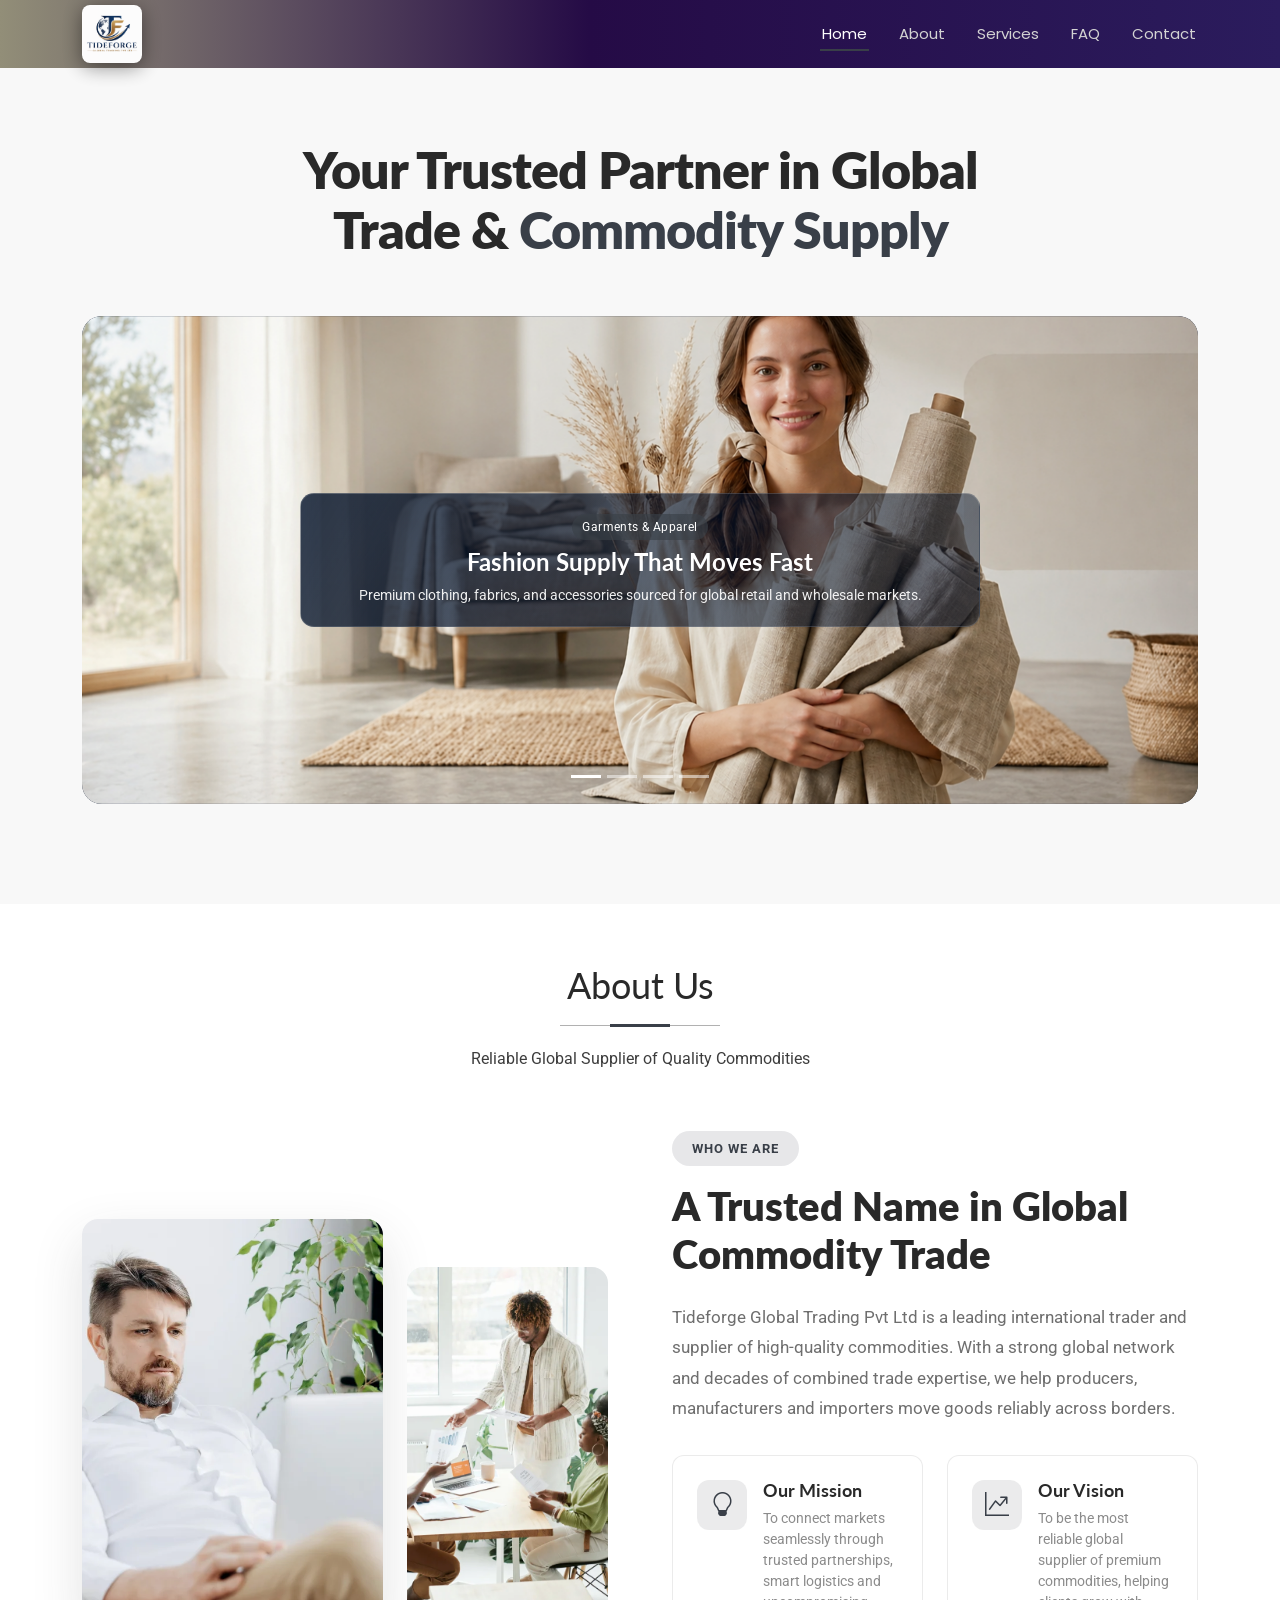
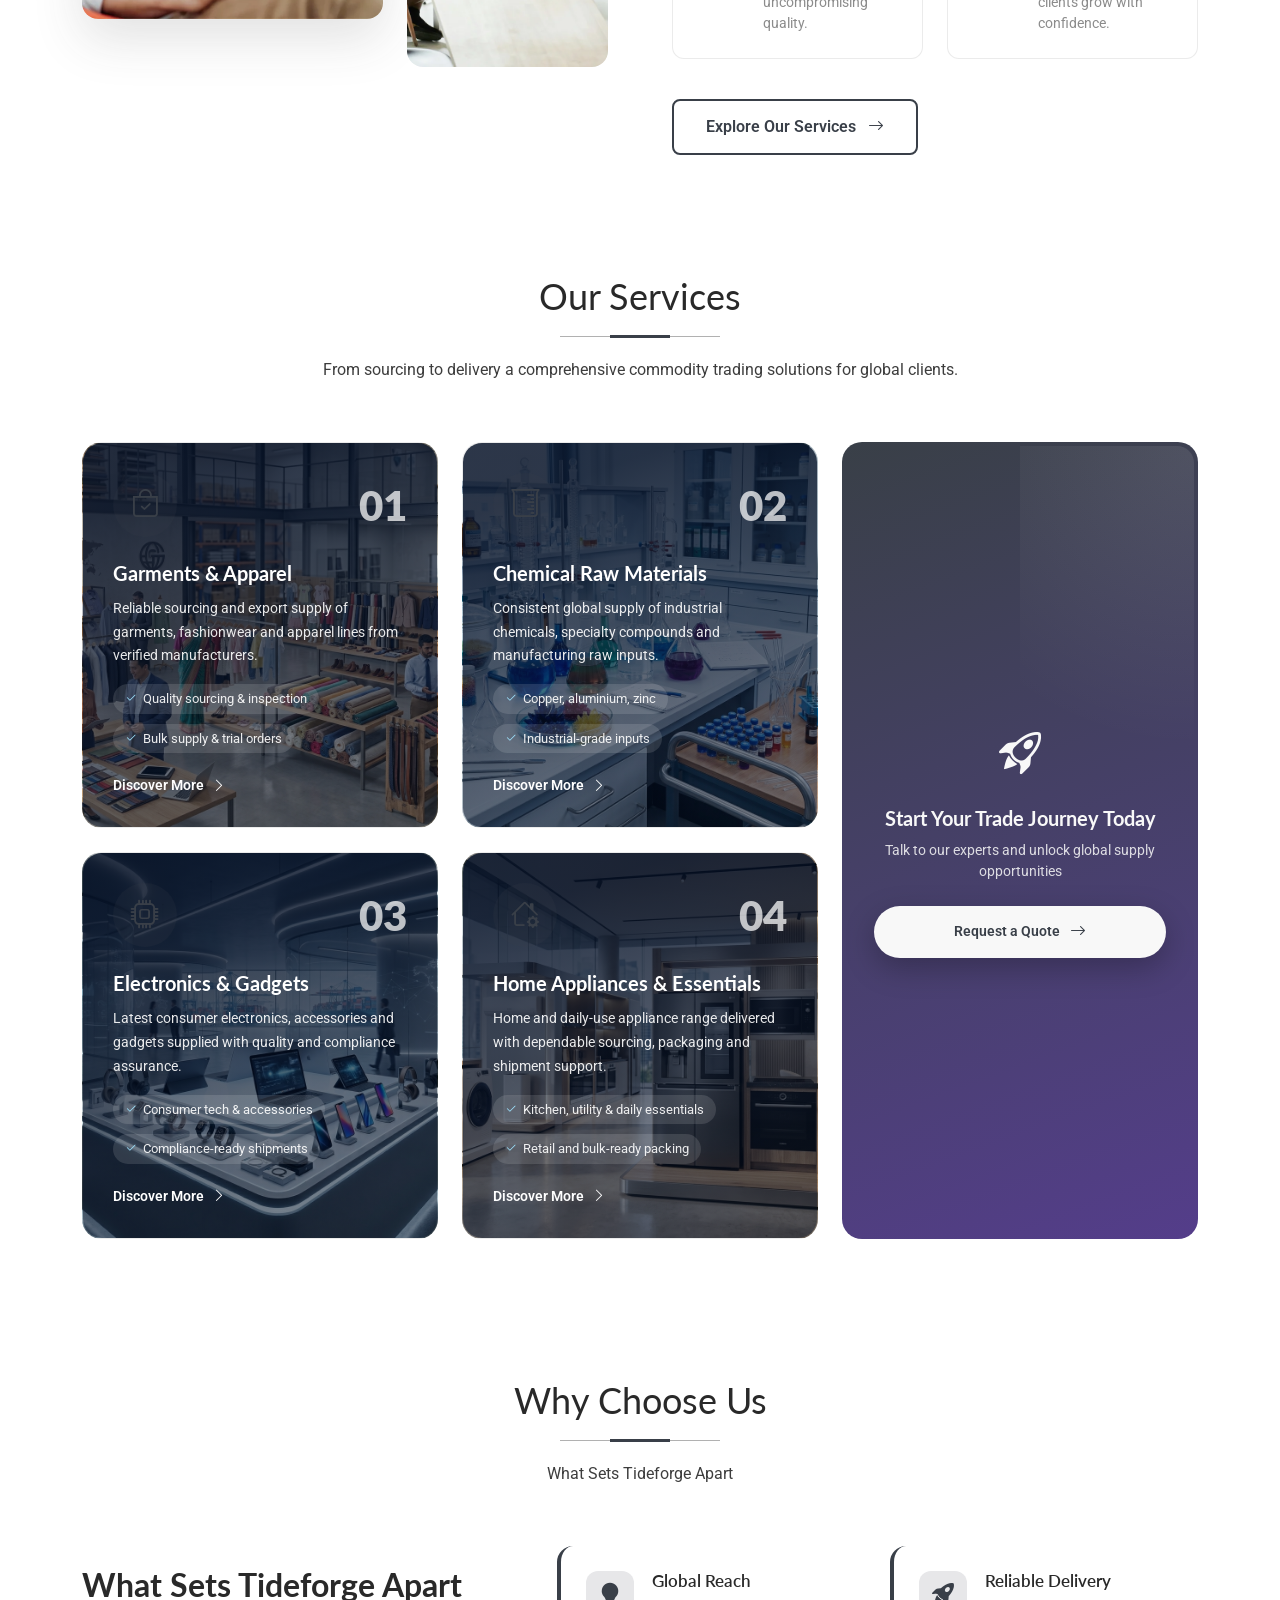
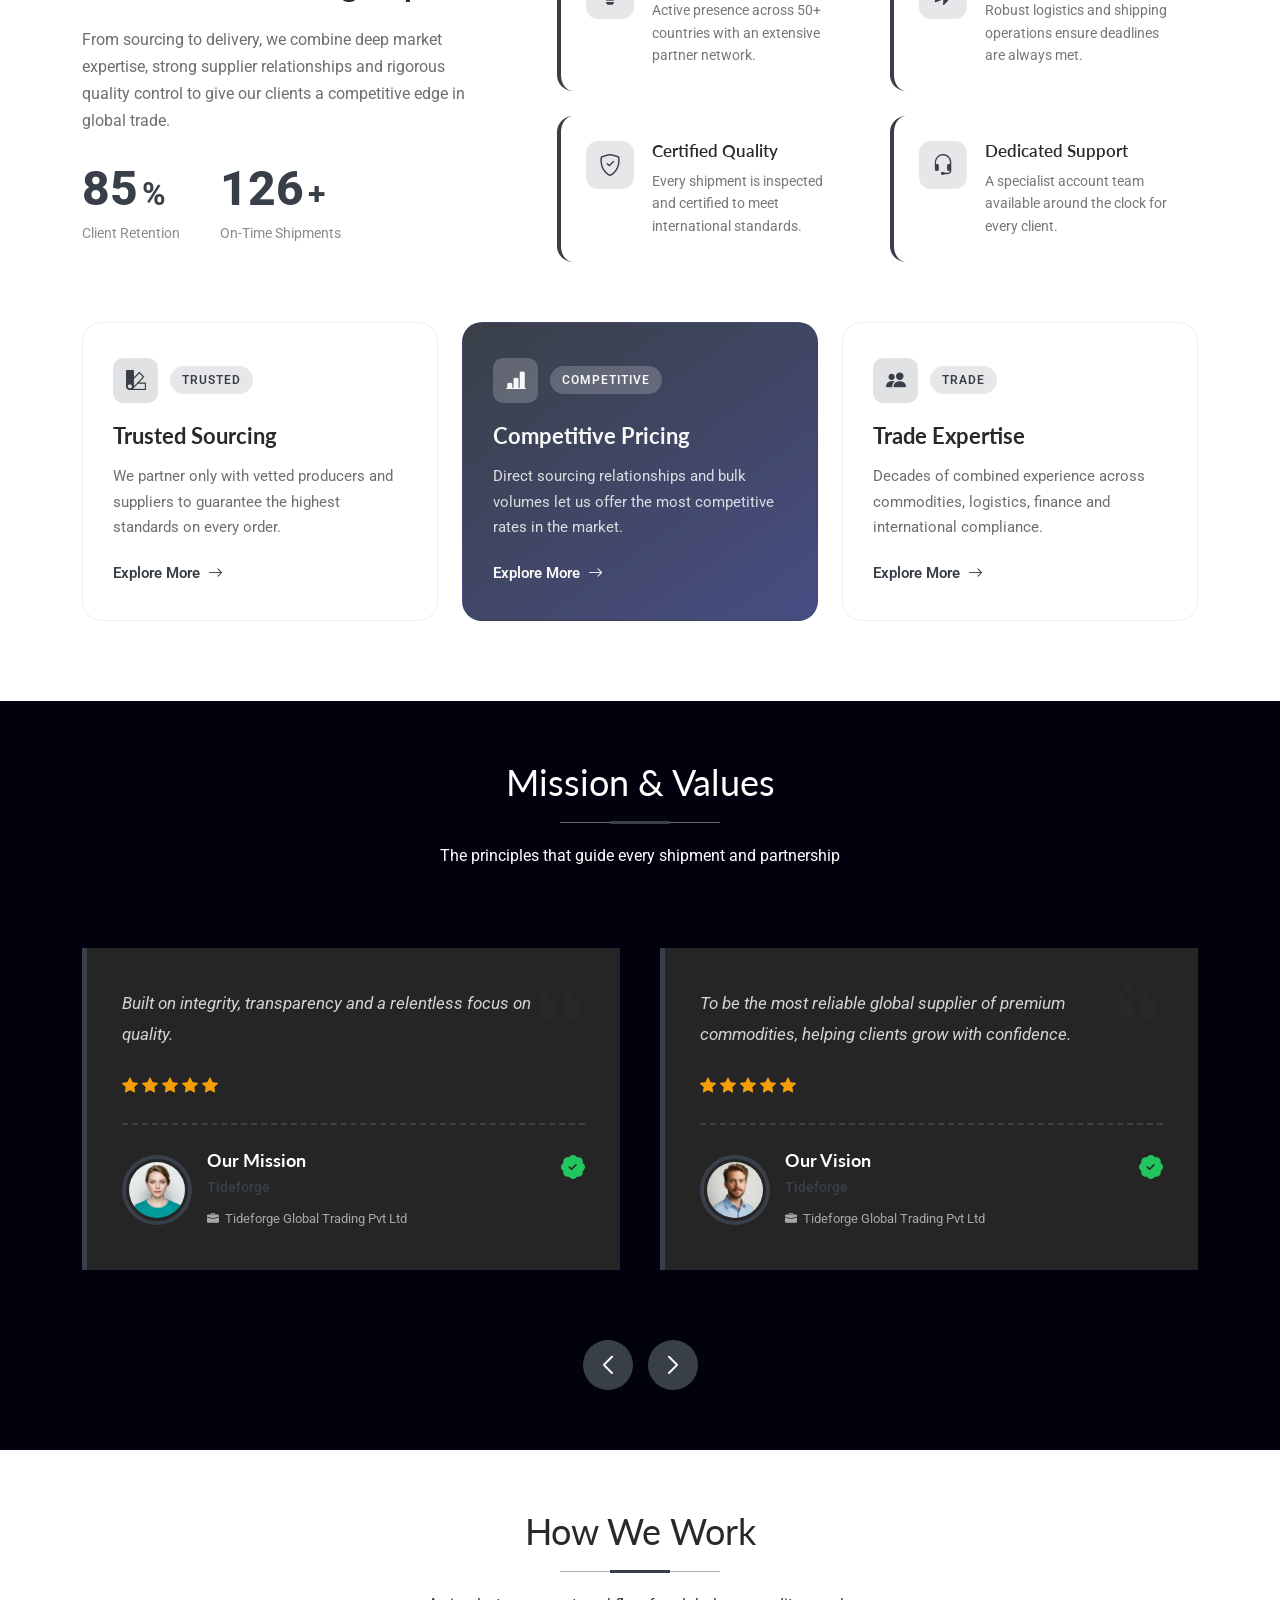
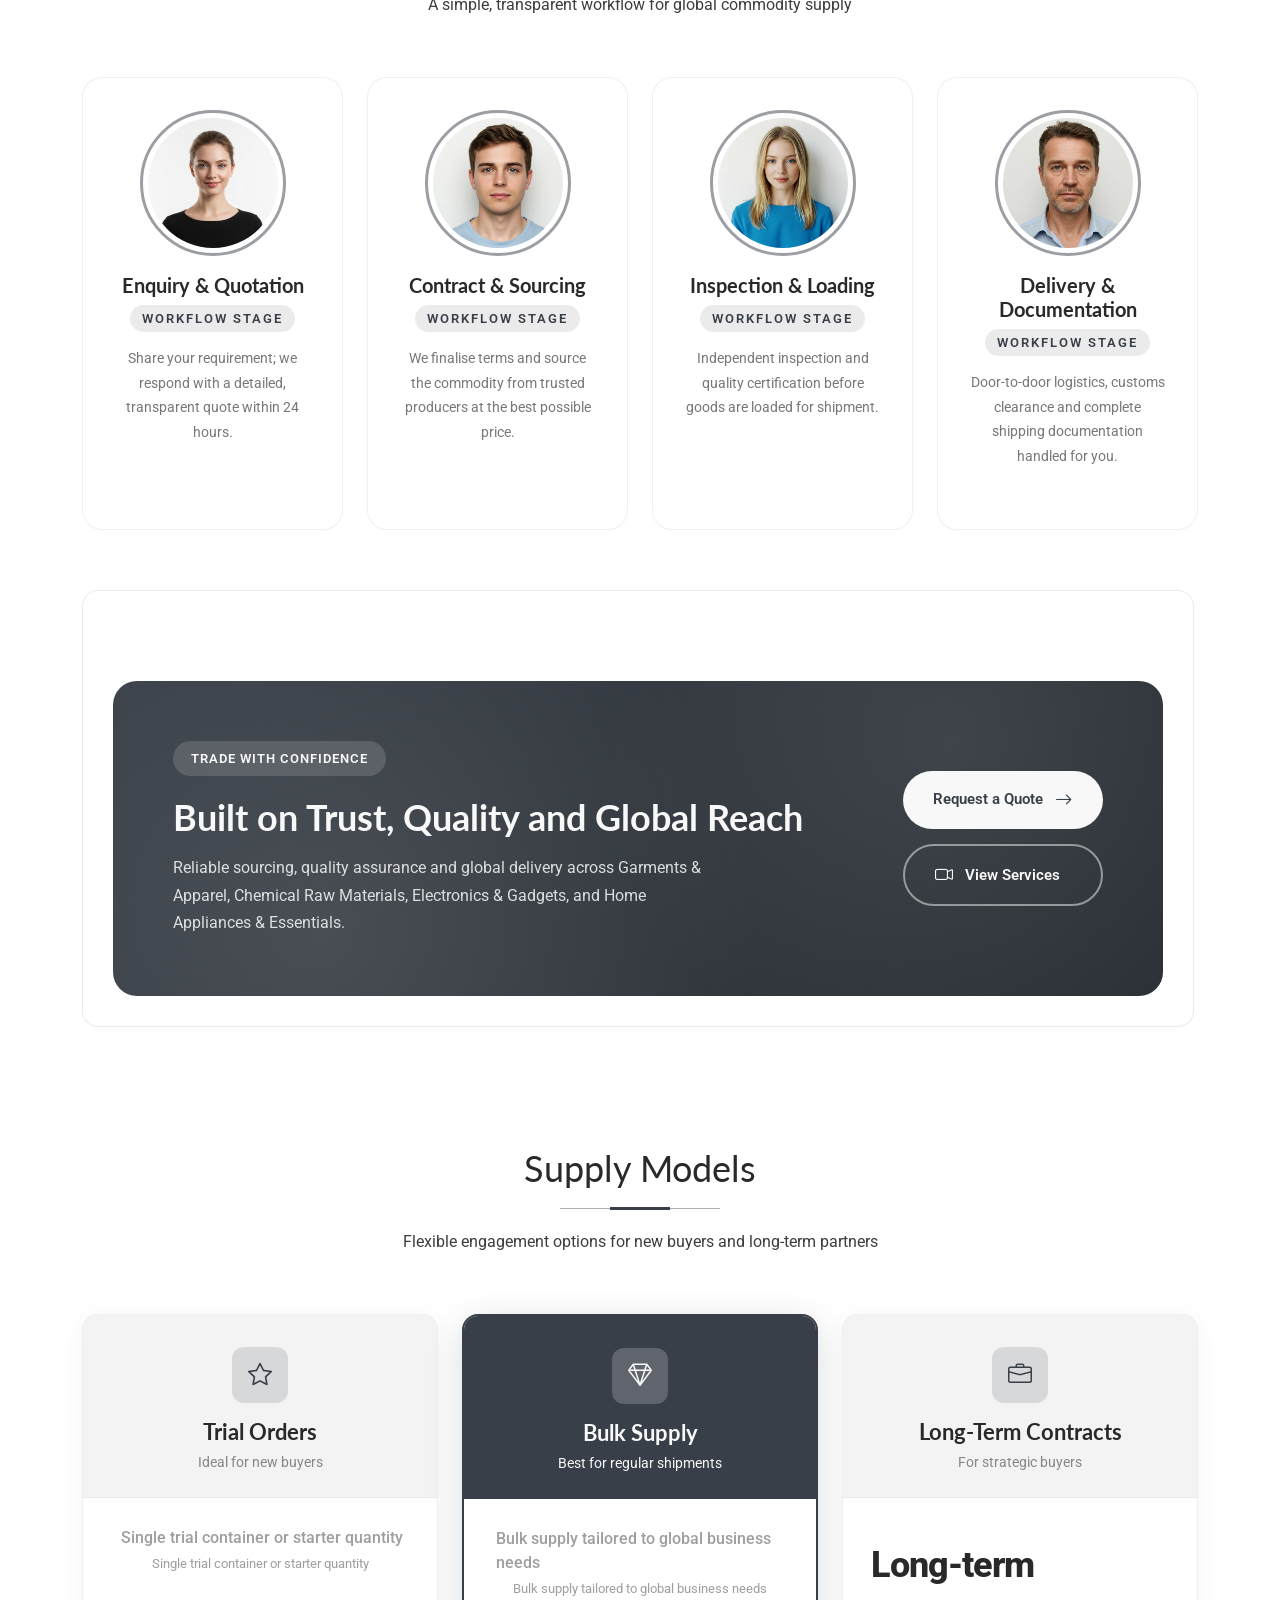
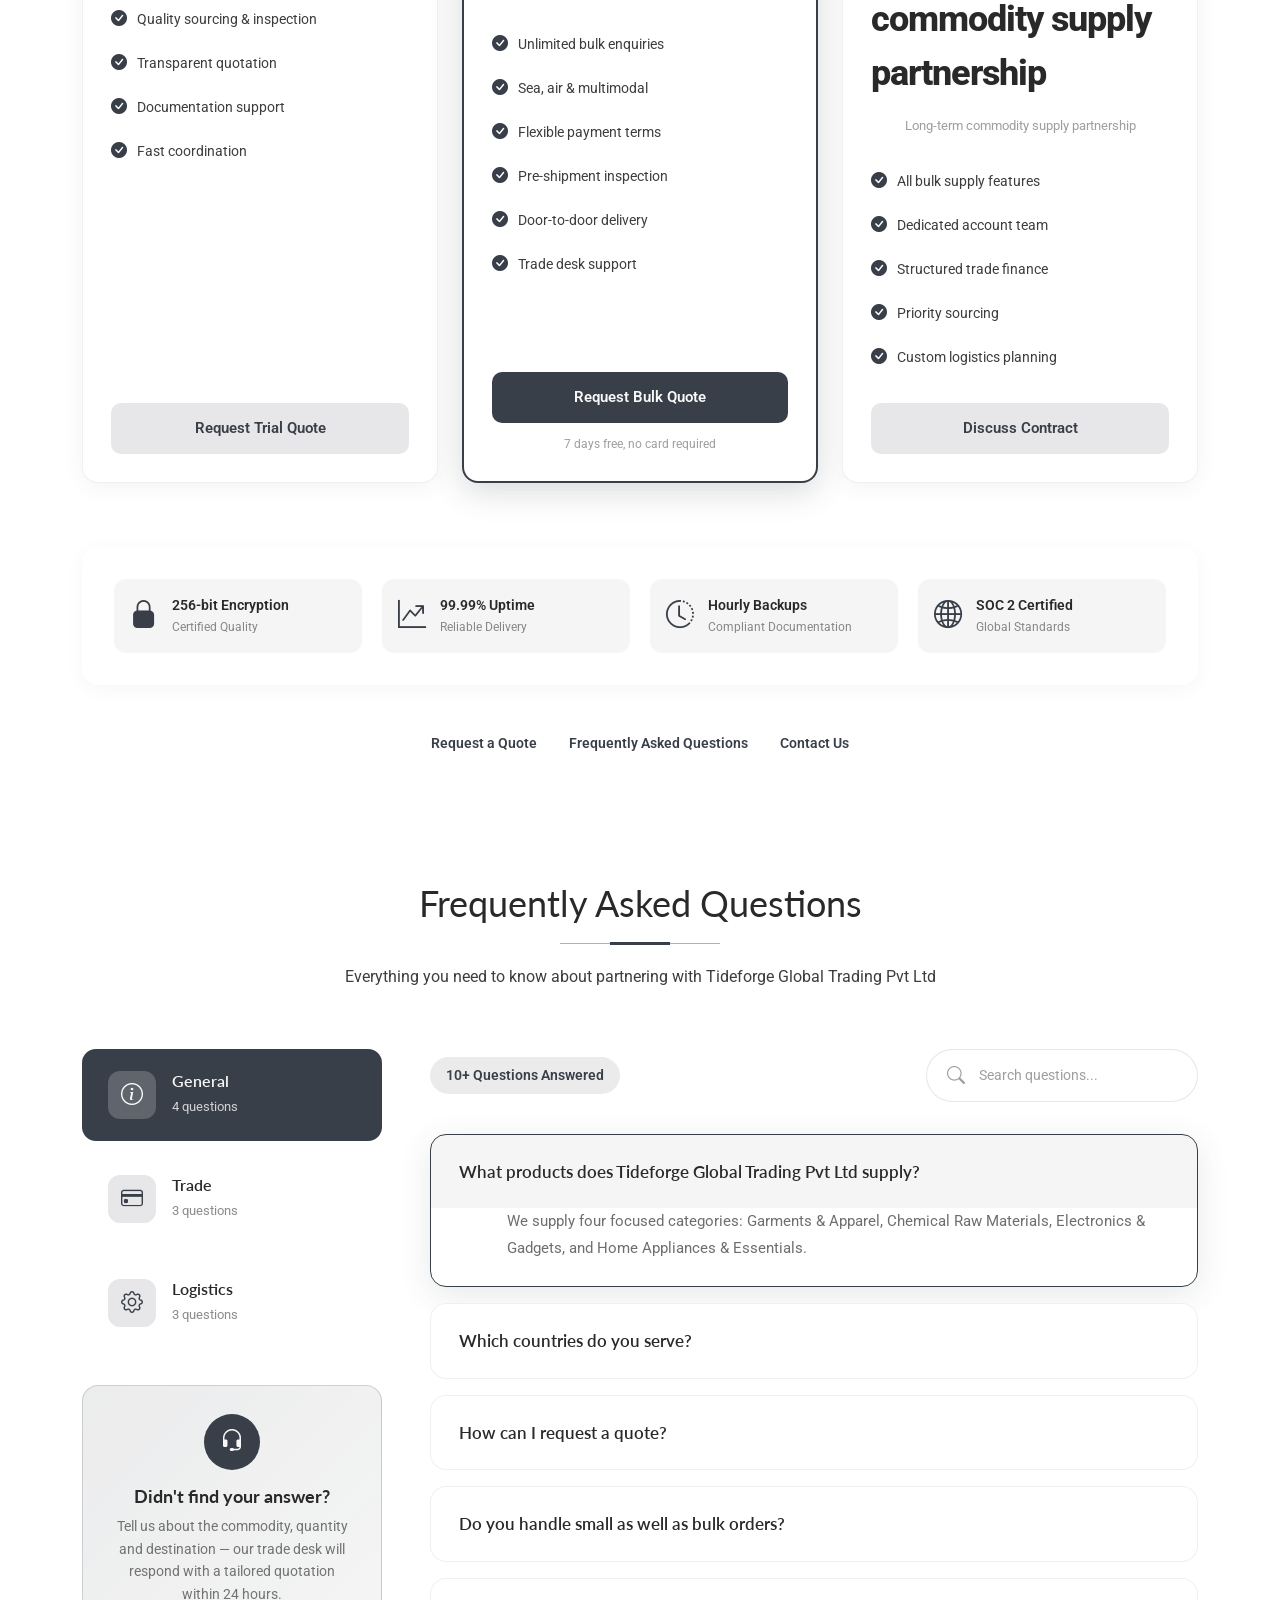
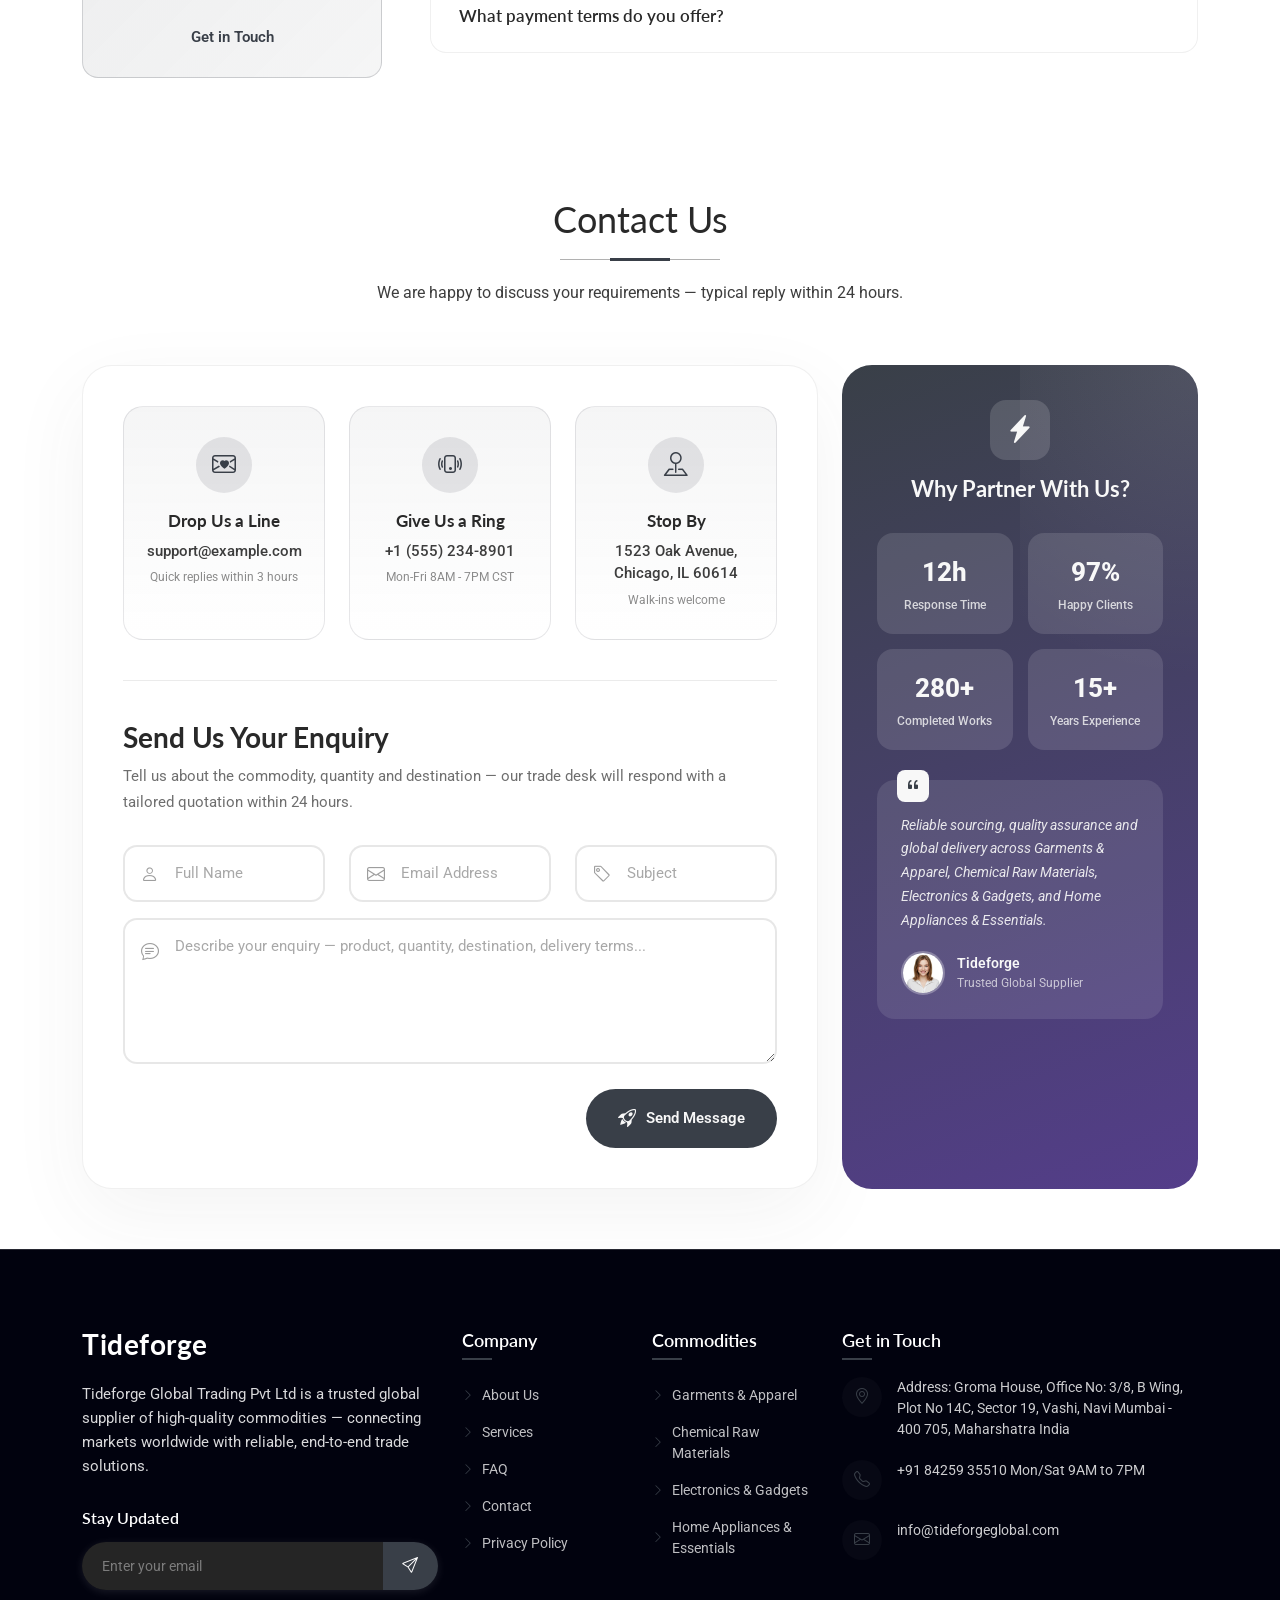
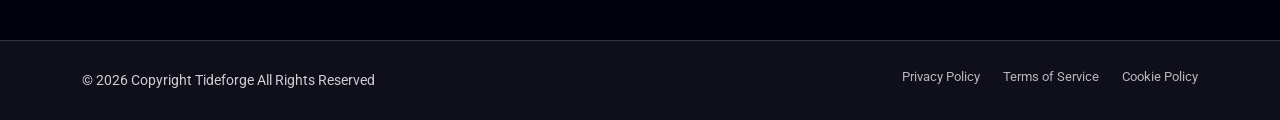
==== commit dc670312: "Update contact information and copyright year" ====
--- a/index.html
+++ b/index.html
@@ -1387,7 +1387,7 @@
                 <i class="bi bi-geo-alt"></i>
               </div>
               <div class="contact-info">
-                <p>Lavaca Street, Suite 2000 Global Trade Centre</p>
+                <p>Address: Groma House, Office No: 3/8, B Wing, Plot No 14C, Sector 19, Vashi, Navi Mumbai - 400 705, Maharshatra India</p>
               </div>
             </div>
             <div class="contact-item">
@@ -1395,7 +1395,7 @@
                 <i class="bi bi-telephone"></i>
               </div>
               <div class="contact-info">
-                <p>+880 1725-700051 Mon/Sat 9AM to 7PM</p>
+                <p>+91 84259 35510 Mon/Sat 9AM to 7PM</p>
               </div>
             </div>
             <div class="contact-item">
@@ -1415,7 +1415,7 @@
         <div class="row align-items-center">
           <div class="col-lg-6">
             <div class="copyright">
-              <p>© Copyright Tideforge All Rights Reserved</p>
+              <p>© 2026 Copyright Tideforge All Rights Reserved</p>
             </div>
           </div>
           <div class="col-lg-6">
@@ -1450,4 +1450,4 @@
   <script src="assets/js/main.js"></script>
 </body>
 
-</html>+</html>
--- a/assets/css/main.css
+++ b/assets/css/main.css
@@ -150,8 +150,8 @@
   --heading-color: #ffffff;
   --surface-color: #1b1933;
   color: var(--default-color);
-  background:  linear-gradient(90deg, #f1ecd3 0%, #0b1f46 46%, #242647 100%);
-  padding: 10px 0;
+  background:  linear-gradient(90deg, #928e78 0%, #250b46 46%, #2b1c5d 100%);
+  padding: 5px 0;
   transition: all 0.5s;
   z-index: 997;
   
@@ -161,7 +161,7 @@
   line-height: 1;
   opacity: 0.99;
   transition: opacity 0.3s ease;
-  border-radius: 20px;
+  
 }
 
 .header .logo:hover {
@@ -169,16 +169,16 @@
 }
 
 .header .logo img {
-  max-height: 95px;
-  width: 70px;
+  max-height: 98px;
+  width: 60px;
   margin-right: 8px;
-   border-radius: 15px;
+   border-radius: 8px;
   filter: drop-shadow(0 4px 10px rgba(0, 0, 0, 0.45));
   transition: filter 0.3s ease, transform 0.3s ease;
 }
 
 .header .logo:hover img {
-   border-radius: 14px;
+   border-radius: 8px;
   filter: drop-shadow(0 6px 14px rgba(0, 0, 0, 0.55));
   transform: translateY(-1px);
 }
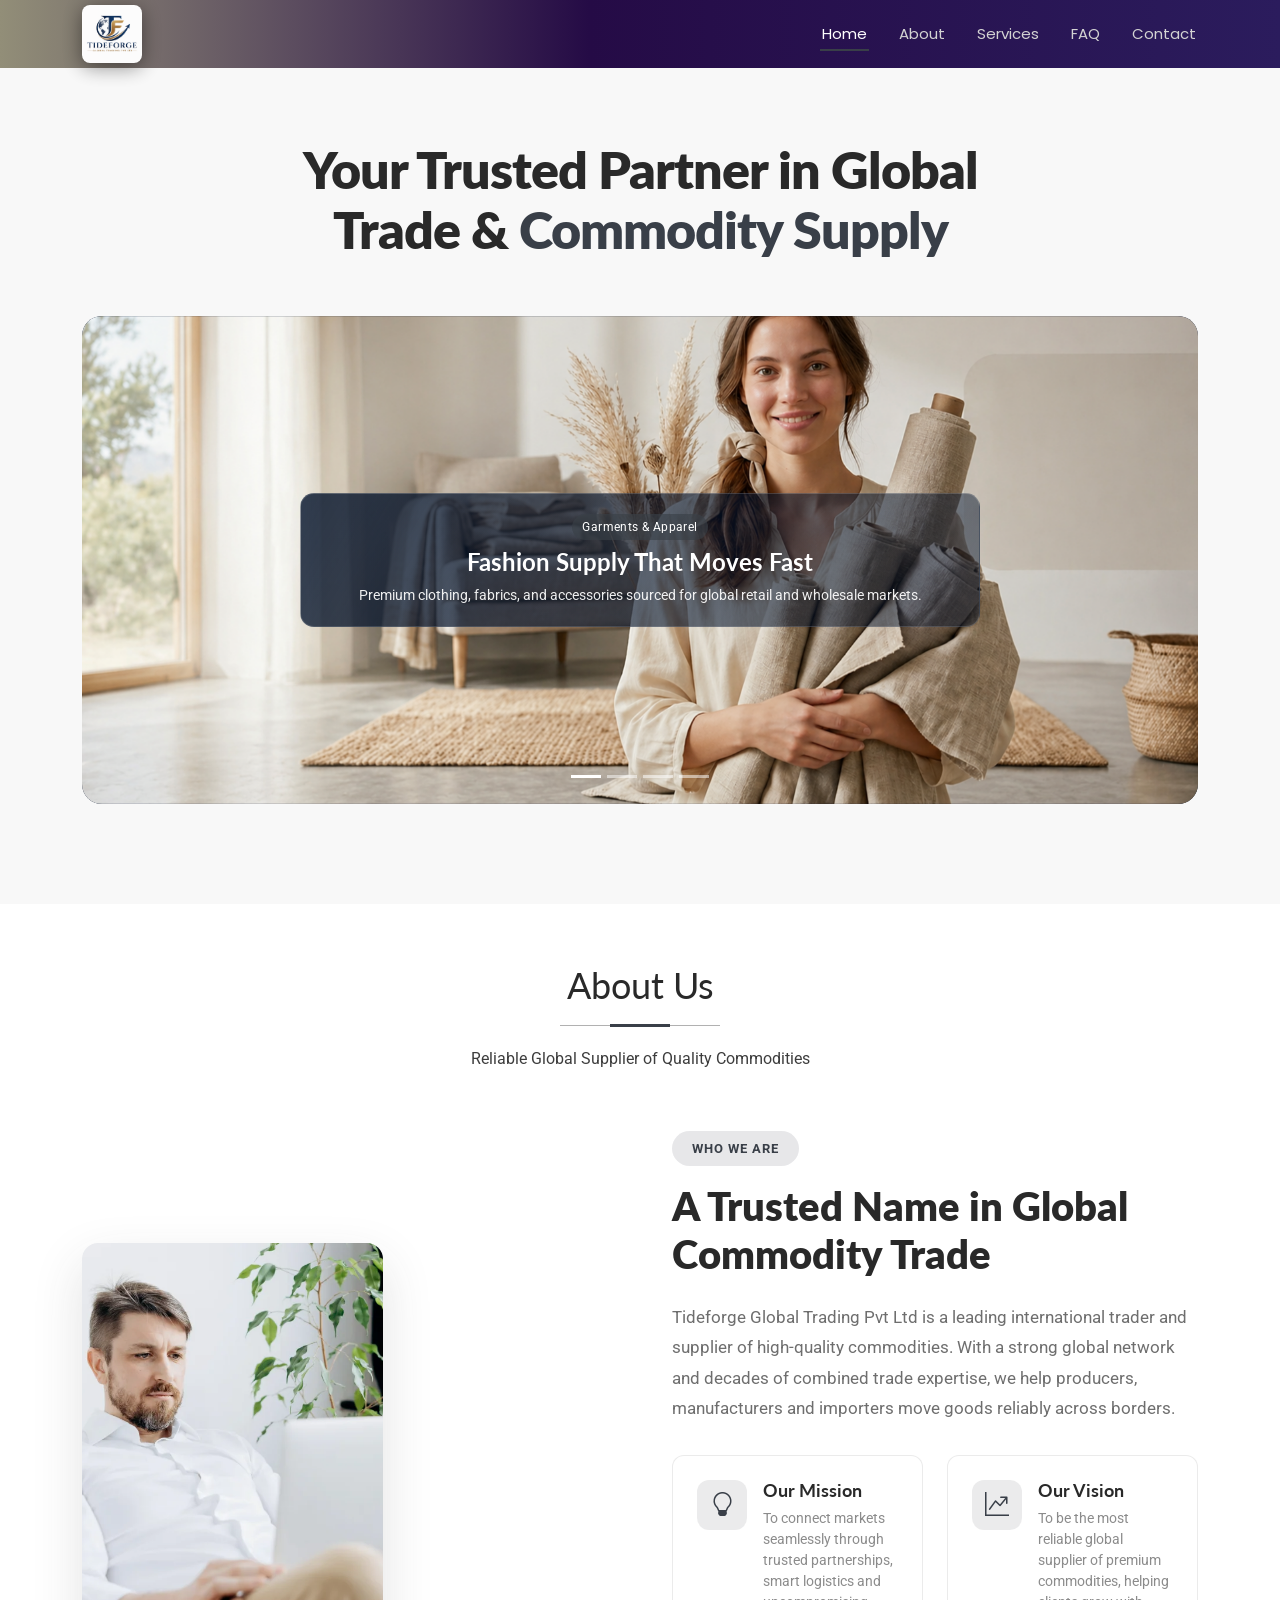
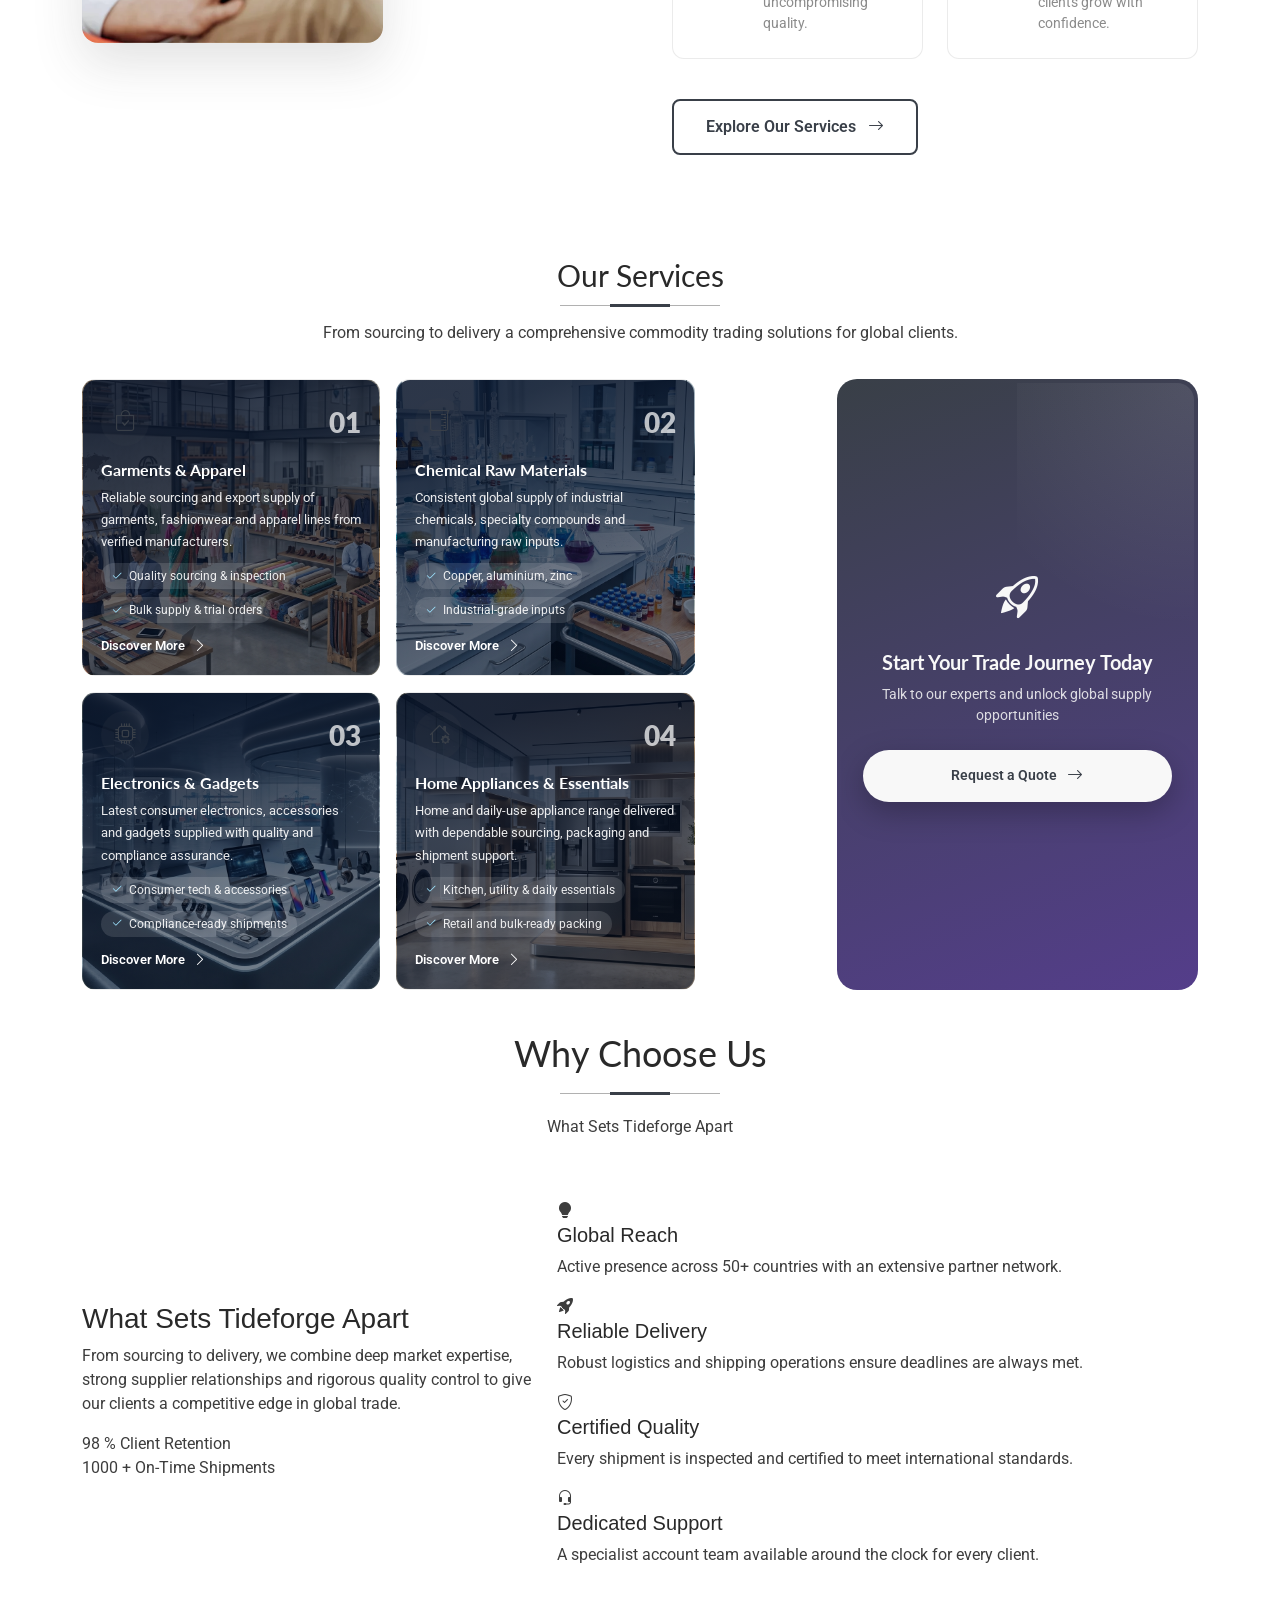
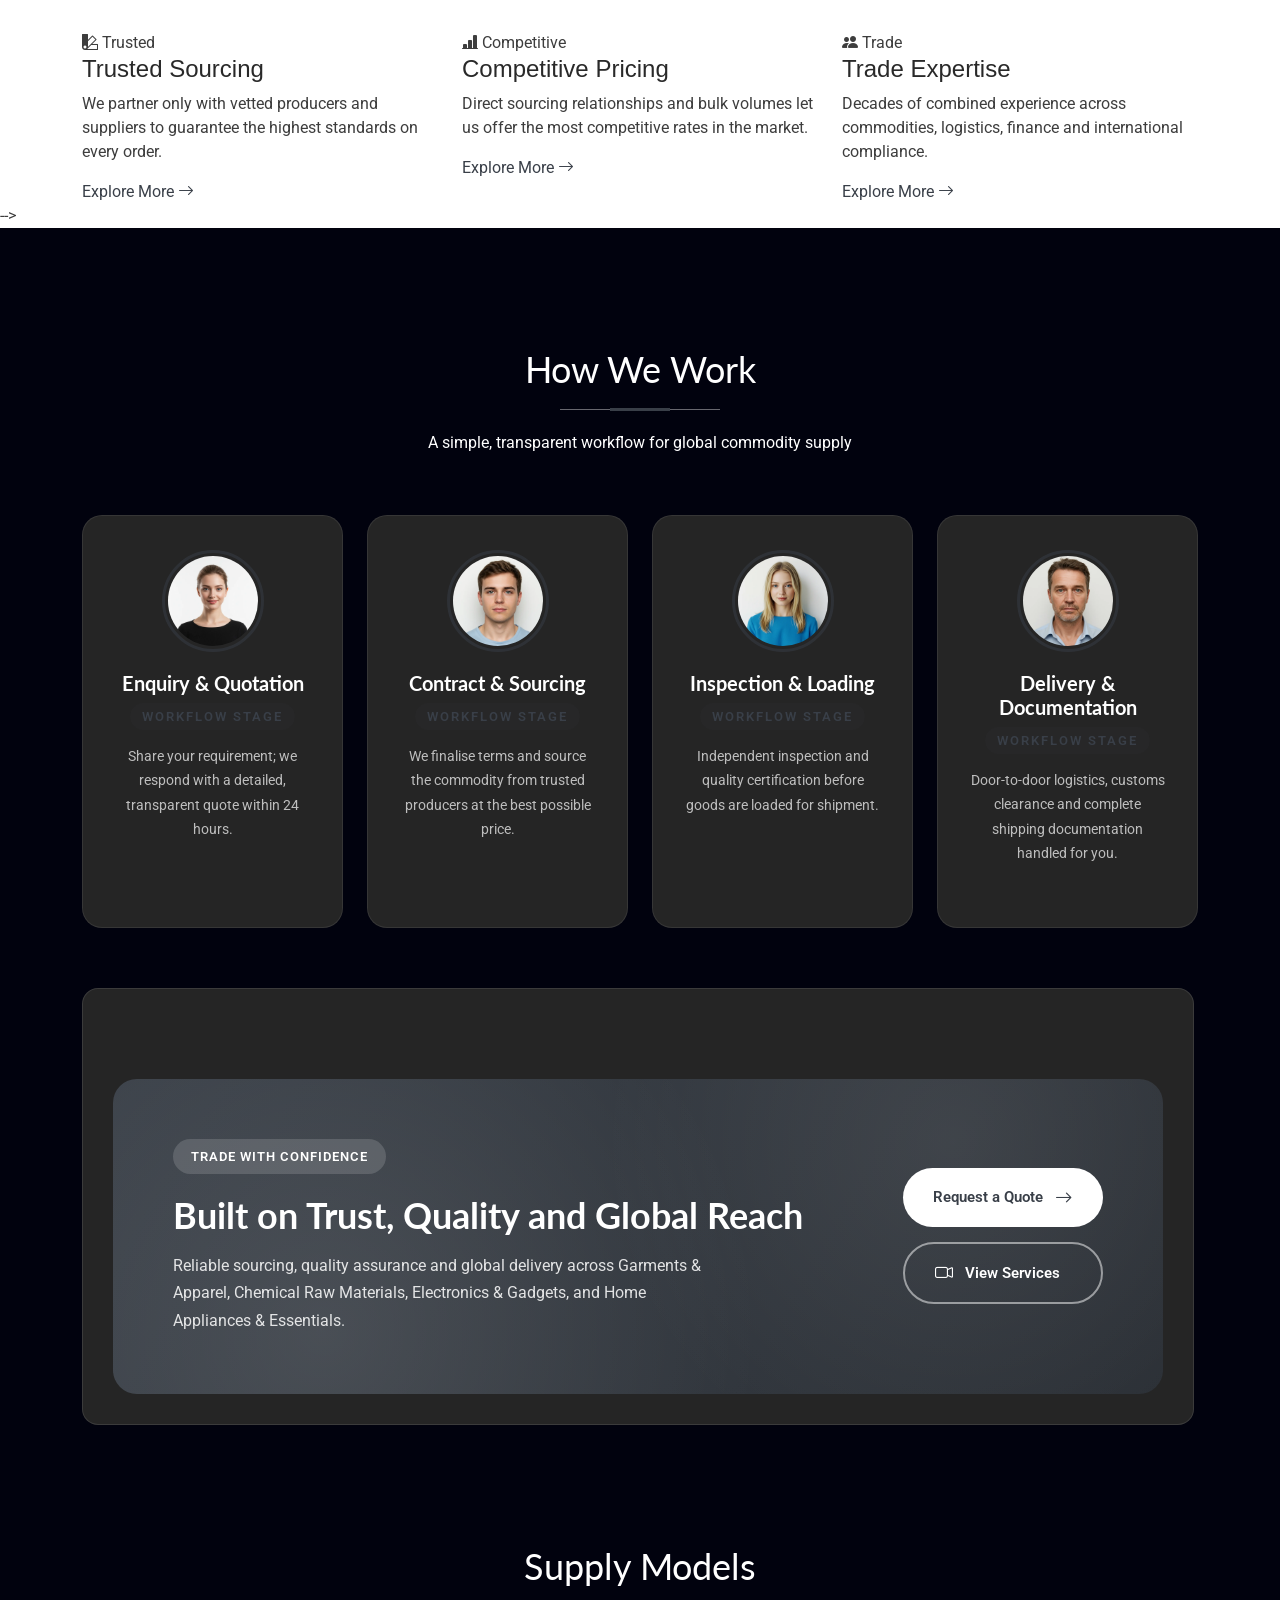
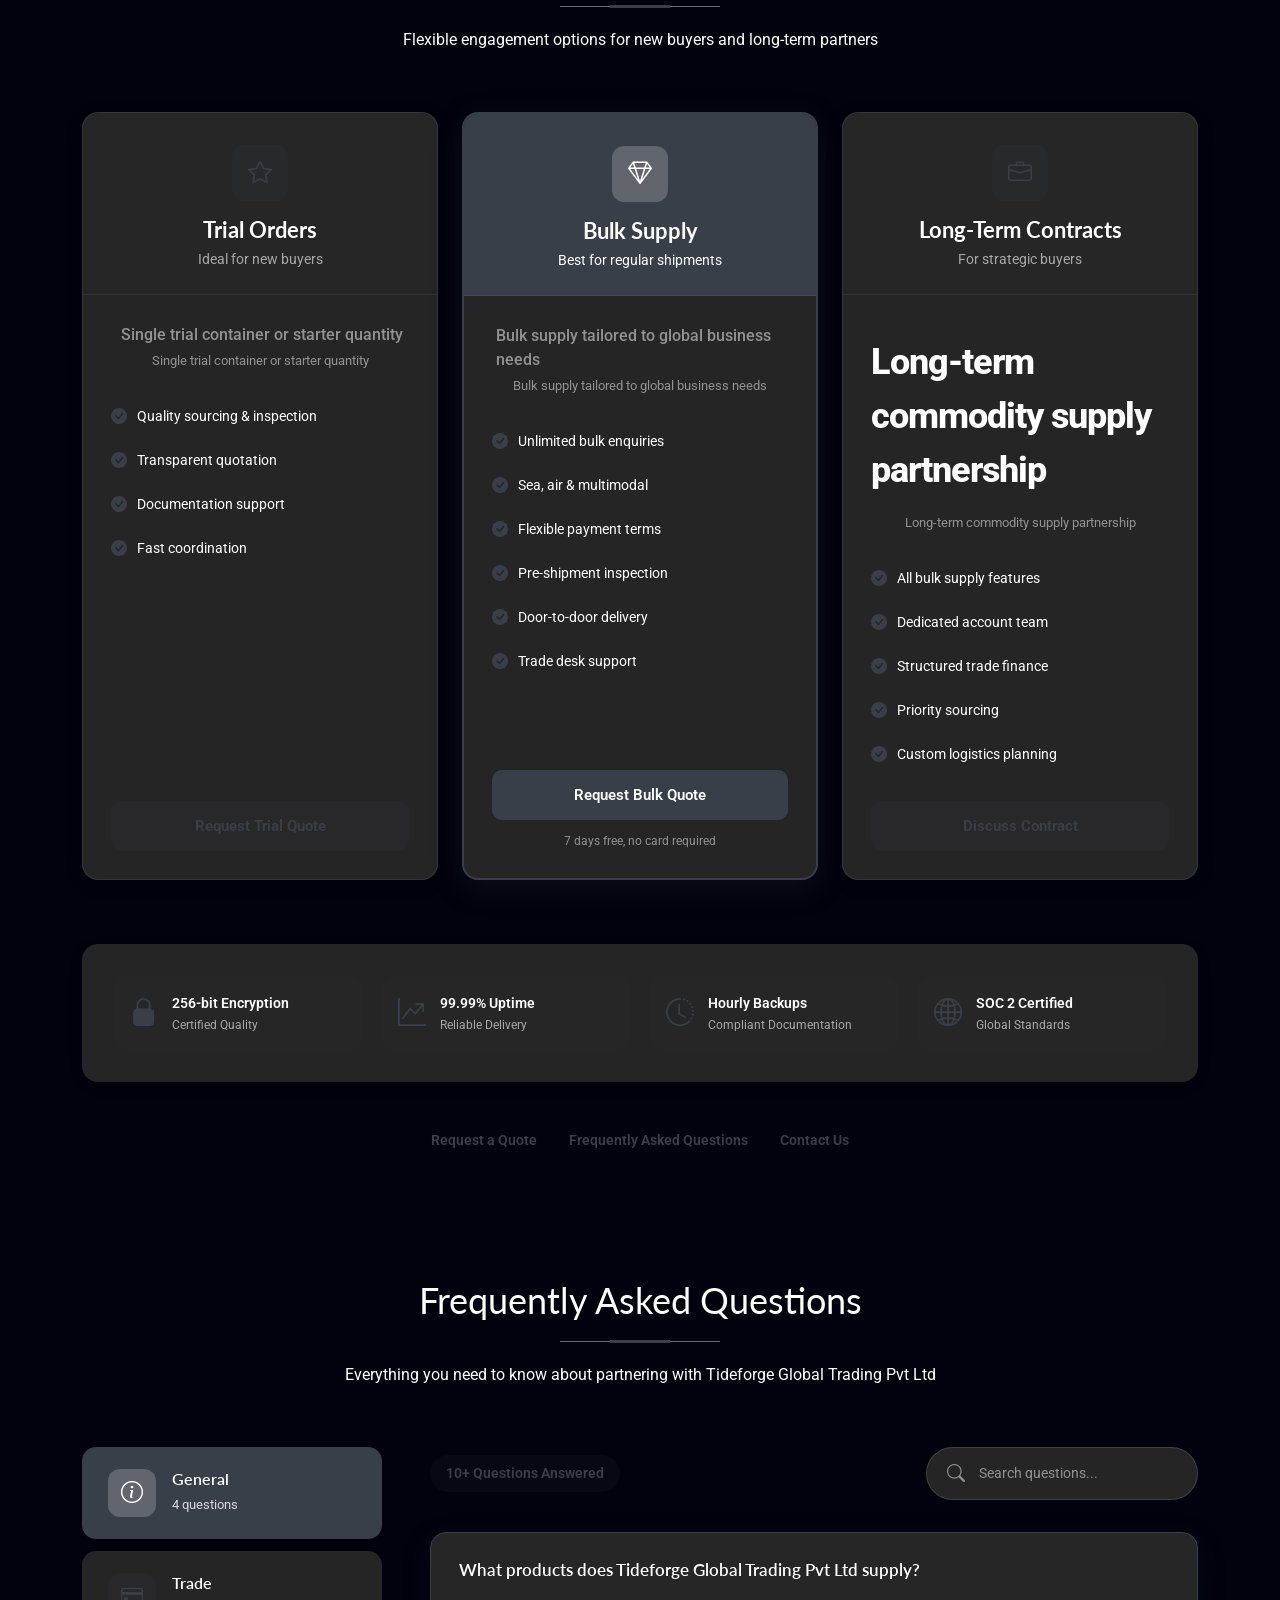
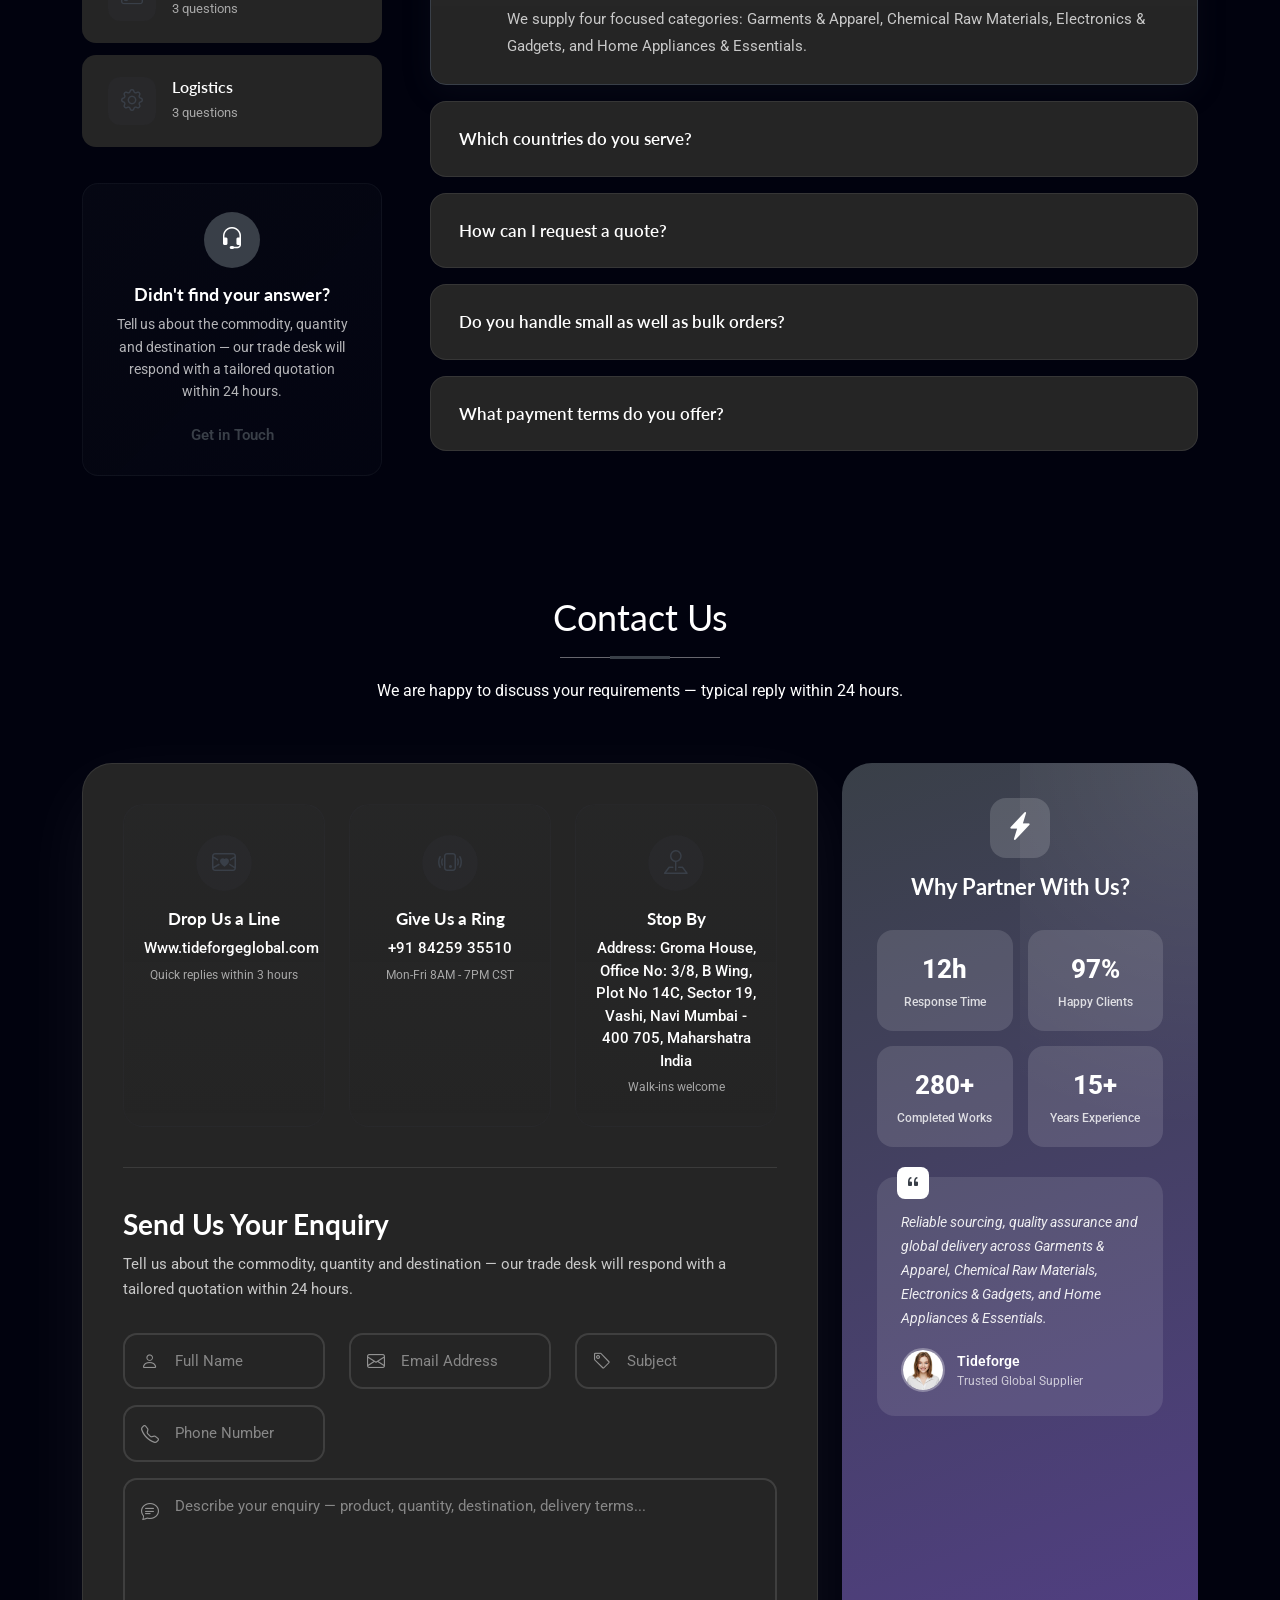
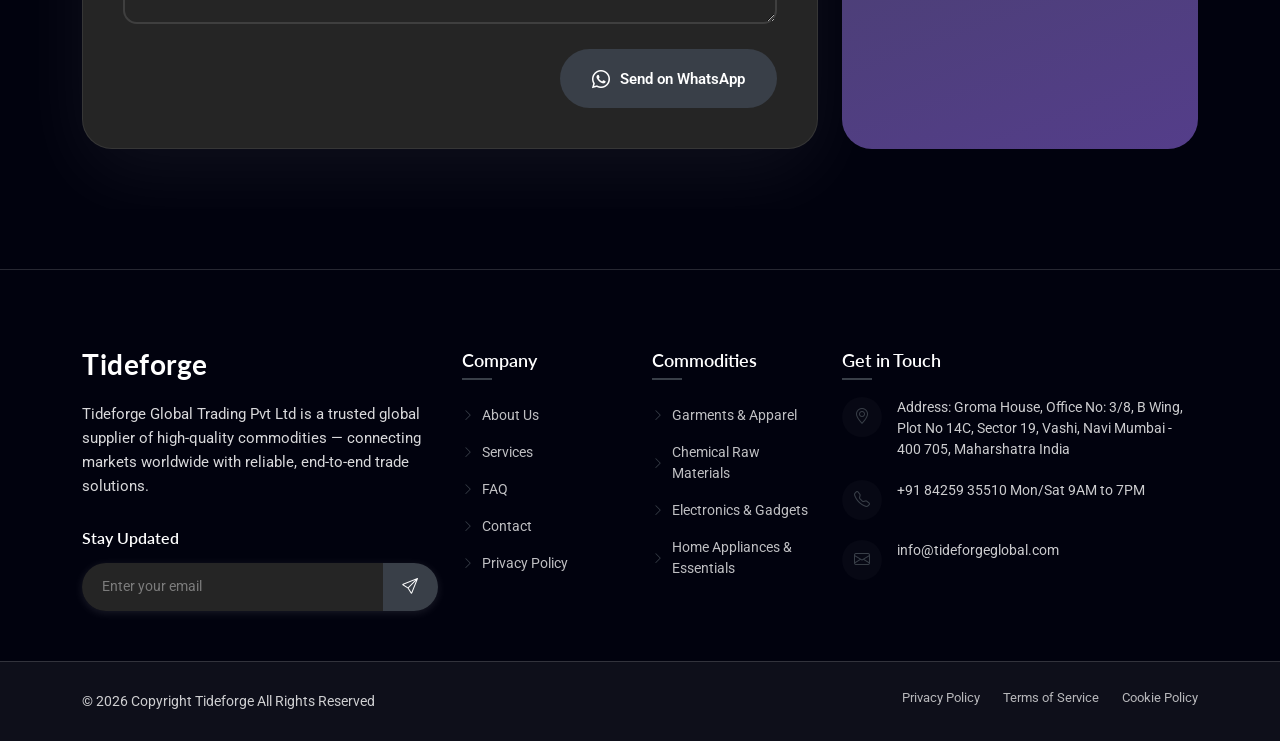
==== commit b9cd7afe: "update down" ====
--- a/index.html
+++ b/index.html
@@ -88,7 +88,9 @@
                 data-bs-ride="carousel" id="heroCarousel">
                 <div class="carousel-inner">
                   <div class="carousel-item active">
+                    <!-- Load the first hero image eagerly; the rest can wait. -->
                     <img alt="Global commodity supply and shipping" class="d-block w-100 img-fluid"
+                      fetchpriority="high"
                       src="assets/img/about/about-wide-1.webp" />
                     <div class="carousel-caption hero-slide-caption">
                       <span class="category-tag">Garments &amp; Apparel</span>
@@ -98,6 +100,7 @@
                   </div>
                   <div class="carousel-item">
                     <img alt="International trade and logistics network" class="d-block w-100 img-fluid"
+                      loading="lazy"
                       src="assets/img/about/about-wide-3.webp" />
                     <div class="carousel-caption hero-slide-caption">
                       <span class="category-tag">Chemical Raw Materials</span>
@@ -107,6 +110,7 @@
                   </div>
                   <div class="carousel-item">
                     <img alt="International trade and logistics network" class="d-block w-100 img-fluid"
+                      loading="lazy"
                       src="assets/img/about/about-wide-2.webp" />
                     <div class="carousel-caption hero-slide-caption">
                       <span class="category-tag">Electronics &amp; Gadgets</span>
@@ -117,6 +121,7 @@
                   </div>
                   <div class="carousel-item">
                     <img alt="Reliable sourcing and commodity partnerships" class="d-block w-100 img-fluid"
+                      loading="lazy"
                       src="assets/img/about/about-wide-4.webp" />
                     <div class="carousel-caption hero-slide-caption">
                       <span class="category-tag">Home Appliances &amp; Essentials</span>
@@ -161,10 +166,10 @@
                 <img alt="Professional team collaboration" class="img-fluid" loading="lazy"
                   src="assets/img/about/about-14.webp" />
               </div>
-              <div class="gallery-item side-image">
+              <!-- <div class="gallery-item side-image">
                 <img alt="Creative workspace environment" class="img-fluid" loading="lazy"
                   src="assets/img/about/about-square-12.webp" />
-              </div>
+              </div> -->
             </div>
             <!-- <div class="experience-badge">
 <div class="badge-inner">
@@ -230,10 +235,10 @@
         <p>From sourcing to delivery a comprehensive commodity trading solutions for global clients.</p>
       </div><!-- End Section Title -->
       <div class="container" data-aos="fade-up" data-aos-delay="100">
-        <div class="row g-4">
+        <div class="row g-4 justify-content-center">
           <div class="col-lg-8">
             <div class="row g-4">
-              <div class="col-md-6" data-aos="fade-right" data-aos-delay="150">
+              <div class="col-lg-5 col-md-6" data-aos="fade-right" data-aos-delay="150">
                 <div class="service-card service-card-garments">
                   <!-- <div class="card-badge">Popular</div> -->
                   <div class="card-header">
@@ -257,7 +262,7 @@
                   </a>
                 </div>
               </div><!-- End Service Card -->
-              <div class="col-md-6" data-aos="fade-left" data-aos-delay="200">
+              <div class="col-lg-5 col-md-6" data-aos="fade-left" data-aos-delay="200">
                 <div class="service-card service-card-chemicals">
                   <div class="card-header">
                     <div class="icon-circle">
@@ -280,7 +285,7 @@
                   </a>
                 </div>
               </div><!-- End Service Card -->
-              <div class="col-md-6" data-aos="fade-right" data-aos-delay="250">
+              <div class="col-lg-5 col-md-6" data-aos="fade-right" data-aos-delay="250">
                 <div class="service-card service-card-electronics">
                   <div class="card-header">
                     <div class="icon-circle">
@@ -303,7 +308,7 @@
                   </a>
                 </div>
               </div><!-- End Service Card -->
-              <div class="col-md-6" data-aos="fade-left" data-aos-delay="300">
+              <div class="col-lg-5 col-md-6" data-aos="fade-left" data-aos-delay="300">
                 <div class="service-card service-card-home">
                   <div class="card-header">
                     <div class="icon-circle">
@@ -364,7 +369,7 @@
       </div>
     </section><!-- /Services Section -->
     <!-- Why Us Section -->
-    <section class="why-us section" id="why-us">
+    <!-- <section class="why-us section" id="why-us">
       <!-- Section Title -->
       <div class="container section-title" data-aos="fade-up">
         <h2>Why Choose Us</h2>
@@ -490,16 +495,16 @@
 </div>
 </div> -->
       </div>
-    </section><!-- /Why Us Section -->
+    </section> --> <!-- /Why Us Section -->
     <!-- Portfolio Section commented out -->
     <!-- Testimonials Section -->
     <section class="testimonials section dark-background" id="testimonials">
       <!-- Section Title -->
-      <div class="container section-title" data-aos="fade-up">
+      <!-- <div class="container section-title" data-aos="fade-up">
         <h2>Mission &amp; Values</h2>
         <p>The principles that guide every shipment and partnership</p>
-      </div><!-- End Section Title -->
-      <div class="container" data-aos="fade-up" data-aos-delay="100">
+      </div>End Section Title -->
+      <!-- <div class="container" data-aos="fade-up" data-aos-delay="100">
         <div class="testimonials-slider swiper init-swiper">
           <script class="swiper-config" type="application/json">
             {
@@ -556,9 +561,10 @@
                     <i class="bi bi-patch-check-fill"></i>
                   </div>
                 </div>
-              </div>
-            </div><!-- End testimonial item -->
-            <div class="swiper-slide">
+              </div> -->
+            <!-- </div> -->
+            <!-- End testimonial item -->
+            <!-- <div class="swiper-slide">
               <div class="testimonial-item" data-aos="fade-up" data-aos-delay="200">
                 <div class="testimonial-quote">
                   <i class="bi bi-quote"></i>
@@ -588,9 +594,10 @@
                     <i class="bi bi-patch-check-fill"></i>
                   </div>
                 </div>
-              </div>
-            </div><!-- End testimonial item -->
-            <div class="swiper-slide">
+              </div> -->
+            <!-- </div> -->
+            <!-- End testimonial item -->
+            <!-- <div class="swiper-slide">
               <div class="testimonial-item" data-aos="fade-up" data-aos-delay="300">
                 <div class="testimonial-quote">
                   <i class="bi bi-quote"></i>
@@ -620,9 +627,10 @@
                     <i class="bi bi-patch-check-fill"></i>
                   </div>
                 </div>
-              </div>
-            </div><!-- End testimonial item -->
-            <div class="swiper-slide">
+              </div> -->
+            <!-- </div> -->
+            <!-- End testimonial item -->
+            <!-- <div class="swiper-slide">
               <div class="testimonial-item" data-aos="fade-up" data-aos-delay="100">
                 <div class="testimonial-quote">
                   <i class="bi bi-quote"></i>
@@ -651,9 +659,10 @@
                     <i class="bi bi-patch-check-fill"></i>
                   </div>
                 </div>
-              </div>
-            </div><!-- End testimonial item -->
-            <div class="swiper-slide">
+              </div> -->
+            <!-- </div> -->
+            <!-- End testimonial item -->
+            <!-- <div class="swiper-slide">
               <div class="testimonial-item" data-aos="fade-up" data-aos-delay="200">
                 <div class="testimonial-quote">
                   <i class="bi bi-quote"></i>
@@ -682,16 +691,18 @@
                     <i class="bi bi-patch-check-fill"></i>
                   </div>
                 </div>
-              </div>
-            </div><!-- End testimonial item -->
-          </div>
+              </div> -->
+            <!-- </div> -->
+            <!-- End testimonial item -->
+          <!-- </div>
           <div class="swiper-navigation-wrapper">
             <div class="swiper-button-prev"></div>
             <div class="swiper-button-next"></div>
           </div>
         </div>
       </div>
-    </section><!-- /Testimonials Section -->
+    </section> -->
+    <!-- /Testimonials Section -->
     <!-- Team Section -->
     <section class="team section" id="team">
       <!-- Section Title -->
@@ -1208,7 +1219,7 @@
                       <i class="bi bi-envelope-heart"></i>
                     </div>
                     <h5>Drop Us a Line</h5>
-                    <p>support@example.com</p>
+                    <p>Www.tideforgeglobal.com</p>
                     <span class="availability">Quick replies within 3 hours</span>
                   </div>
                 </div>
@@ -1218,7 +1229,7 @@
                       <i class="bi bi-phone-vibrate"></i>
                     </div>
                     <h5>Give Us a Ring</h5>
-                    <p>+1 (555) 234-8901</p>
+                    <p>+91 84259 35510</p>
                     <span class="availability">Mon-Fri 8AM - 7PM CST</span>
                   </div>
                 </div>
@@ -1228,7 +1239,7 @@
                       <i class="bi bi-pin-map"></i>
                     </div>
                     <h5>Stop By</h5>
-                    <p>1523 Oak Avenue, Chicago, IL 60614</p>
+                    <p>Address: Groma House, Office No: 3/8, B Wing, Plot No 14C, Sector 19, Vashi, Navi Mumbai - 400 705, Maharshatra India</p>
                     <span class="availability">Walk-ins welcome</span>
                   </div>
                 </div>
@@ -1239,7 +1250,7 @@
                   <p>Tell us about the commodity, quantity and destination — our trade desk will respond with a tailored
                     quotation within 24 hours.</p>
                 </div>
-                <form action="forms/contact.php" class="php-email-form" method="post">
+                <form action="#" class="php-email-form" data-whatsapp-form data-whatsapp-number="918425935510" method="post">
                   <div class="row gy-3">
                     <div class="col-md-4">
                       <div class="input-group-custom">
@@ -1261,6 +1272,13 @@
                         <input class="form-control" name="subject" placeholder="Subject" required="" type="text" />
                       </div>
                     </div>
+                    <div class="col-md-4">
+                      <div class="input-group-custom">
+                        <i class="bi bi-telephone"></i>
+                        <input autocomplete="tel" class="form-control" name="phone" placeholder="Phone Number"
+                          type="tel" />
+                      </div>
+                    </div>
                     <div class="col-12">
                       <div class="input-group-custom textarea-group">
                         <i class="bi bi-chat-text"></i>
@@ -1272,11 +1290,11 @@
                   </div>
                   <div class="form-footer">
                     <div class="form-messages">
-                      <div class="loading">Loading</div>
-                      <div class="error-message"></div>
-                      <div class="sent-message">Your message has been sent. Thank you!</div>
-                    </div>
-                    <button class="btn-submit" type="submit"><i class="bi bi-rocket-takeoff"></i> Send Message</button>
+                    <div class="loading">Loading</div>
+                    <div class="error-message"></div>
+                    <div class="sent-message">Opening WhatsApp chat with the admin...</div>
+                  </div>
+                    <button class="btn-submit" type="submit"><i class="bi bi-whatsapp"></i> Send on WhatsApp</button>
                   </div>
                 </form>
               </div>
@@ -1441,11 +1459,7 @@
   <script src="assets/vendor/bootstrap/js/bootstrap.bundle.min.js"></script>
   <script src="assets/vendor/php-email-form/validate.js"></script>
   <script src="assets/vendor/aos/aos.js"></script>
-  <script src="assets/vendor/purecounter/purecounter_vanilla.js"></script>
-  <script src="assets/vendor/imagesloaded/imagesloaded.pkgd.min.js"></script>
-  <script src="assets/vendor/isotope-layout/isotope.pkgd.min.js"></script>
-  <script src="assets/vendor/glightbox/js/glightbox.min.js"></script>
-  <script src="assets/vendor/swiper/swiper-bundle.min.js"></script>
+  <!-- The other vendor libraries are not needed on this page, so they stay unloaded here. -->
   <!-- Main JS File -->
   <script src="assets/js/main.js"></script>
 </body>
--- a/assets/css/main.css
+++ b/assets/css/main.css
@@ -1618,10 +1618,35 @@
 /*--------------------------------------------------------------
 # Services Section
 --------------------------------------------------------------*/
+.services.section {
+  padding: 42px 0;
+}
+
+.services .section-title {
+  padding-bottom: 34px;
+}
+
+.services .section-title h2 {
+  font-size: 30px;
+  margin-bottom: 14px;
+  padding-bottom: 14px;
+}
+
+.services .section-title p {
+  max-width: 760px;
+  margin-left: auto;
+  margin-right: auto;
+}
+
+.services .row.g-4 {
+  --bs-gutter-x: 1rem;
+  --bs-gutter-y: 1rem;
+}
+
 .services .service-card {
   background-color: var(--surface-color);
-  border-radius: 20px;
-  padding: 30px;
+  border-radius: 14px;
+  padding: 18px;
   height: 100%;
   position: relative;
   border: 1px solid color-mix(in srgb, var(--default-color), transparent 90%);
@@ -1729,12 +1754,12 @@
   display: flex;
   align-items: center;
   justify-content: space-between;
-  margin-bottom: 24px;
+  margin-bottom: 14px;
 }
 
 .services .icon-circle {
-  width: 64px;
-  height: 64px;
+  width: 48px;
+  height: 48px;
   border-radius: 50%;
   background: color-mix(in srgb, var(--accent-color), transparent 82%);
   display: flex;
@@ -1744,13 +1769,13 @@
 }
 
 .services .icon-circle i {
+  font-size: 21px;
+  color: var(--accent-color);
+  transition: color 0.3s ease;
+}
+
+.services .service-num {
   font-size: 28px;
-  color: var(--accent-color);
-  transition: color 0.3s ease;
-}
-
-.services .service-num {
-  font-size: 42px;
   font-weight: 800;
   font-family: var(--heading-font);
   color: rgba(255, 255, 255, 0.72);
@@ -1758,13 +1783,13 @@
 }
 
 .services .card-body {
-  margin-bottom: 20px;
+  margin-bottom: 10px;
 }
 
 .services .card-body h4 {
-  font-size: 20px;
+  font-size: 16px;
   font-weight: 700;
-  margin-bottom: 12px;
+  margin-bottom: 8px;
 }
 
 .services .card-body h4 a {
@@ -1778,10 +1803,10 @@
 }
 
 .services .card-body p {
-  font-size: 14px;
+  font-size: 13px;
   line-height: 1.7;
   color: rgba(255, 255, 255, 0.9);
-  margin-bottom: 16px;
+  margin-bottom: 10px;
 }
 
 .services .feature-list {
@@ -1790,17 +1815,17 @@
   margin: 0;
   display: flex;
   flex-wrap: wrap;
-  gap: 10px;
+  gap: 8px;
 }
 
 .services .feature-list li {
   display: inline-flex;
   align-items: center;
   gap: 6px;
-  font-size: 13px;
+  font-size: 12px;
   color: rgba(255, 255, 255, 0.9);
   background: rgba(255, 255, 255, 0.12);
-  padding: 5px 12px;
+  padding: 4px 10px;
   border-radius: 20px;
 }
 
@@ -1813,7 +1838,7 @@
   display: inline-flex;
   align-items: center;
   gap: 8px;
-  font-size: 14px;
+  font-size: 13px;
   font-weight: 600;
   color: #fff;
   text-decoration: none;
@@ -1838,7 +1863,7 @@
   background: var(--surface-color);
   border: 1px solid color-mix(in srgb, var(--default-color), transparent 90%);
   border-radius: 16px;
-  padding: 24px;
+  padding: 18px;
   transition: all 0.3s ease;
 }
 
@@ -1920,7 +1945,7 @@
   height: 100%;
   border-radius: 17px;
   background: linear-gradient(160deg, var(--accent-color) 0%, color-mix(in srgb, var(--accent-color), #7c3aed 40%) 100%);
-  padding: 32px 28px;
+  padding: 24px 22px;
   display: flex;
   flex-direction: column;
   justify-content: center;
@@ -2008,29 +2033,61 @@
 }
 
 @media (max-width: 768px) {
+  .services.section {
+    padding: 36px 0;
+  }
+
+  .services .section-title {
+    padding-bottom: 28px;
+  }
+
+  .services .section-title h2 {
+    font-size: 26px;
+  }
+
+  .services .row > [class*="col-"] {
+    display: flex;
+    justify-content: center;
+  }
+
   .services .service-card {
-    padding: 24px;
+    width: 100%;
+    max-width: 360px;
+  }
+
+  .services .service-card {
+    padding: 16px;
   }
 
   .services .icon-circle {
-    width: 56px;
-    height: 56px;
+    width: 44px;
+    height: 44px;
   }
 
   .services .icon-circle i {
-    font-size: 24px;
+    font-size: 19px;
   }
 
   .services .service-num {
-    font-size: 36px;
+    font-size: 26px;
   }
 
   .services .card-body h4 {
-    font-size: 18px;
+    font-size: 15px;
+  }
+
+  .services .card-body p {
+    font-size: 12px;
+    line-height: 1.55;
+  }
+
+  /* Hide the large right-side CTA on phones so the services area stays compact. */
+  .services .col-lg-4 {
+    display: none;
   }
 
   .services .sidebar-cta .cta-inner {
-    padding: 28px 24px;
+    padding: 22px 20px;
   }
 
   .services .sidebar-cta .cta-inner h4 {
@@ -2039,30 +2096,61 @@
 }
 
 @media (max-width: 576px) {
+  .services.section {
+    padding: 30px 0;
+  }
+
+  .services .section-title {
+    padding-bottom: 22px;
+  }
+
+  .services .section-title h2 {
+    font-size: 24px;
+  }
+
   .services .service-card {
-    padding: 20px;
+    max-width: 320px;
+  }
+
+  .services .service-card {
+    min-height: auto;
+    padding: 12px;
   }
 
   .services .card-header {
-    margin-bottom: 18px;
+    margin-bottom: 10px;
   }
 
   .services .icon-circle {
-    width: 50px;
-    height: 50px;
+    width: 36px;
+    height: 36px;
   }
 
   .services .icon-circle i {
+    font-size: 16px;
+  }
+
+  .services .service-num {
     font-size: 22px;
   }
 
-  .services .service-num {
-    font-size: 32px;
+  /* Keep the mobile cards short by hiding the long description and chip list. */
+  .services .card-body p,
+  .services .feature-list {
+    display: none;
+  }
+
+  .services .card-body {
+    margin-bottom: 8px;
   }
 
   .services .feature-list li {
     font-size: 12px;
     padding: 4px 10px;
+  }
+
+  .services .card-link {
+    font-size: 11px;
   }
 
   .services .sidebar-service-item {
@@ -2921,8 +3009,8 @@
 
 .team .team-card .avatar-container {
   position: relative;
-  width: 130px;
-  height: 130px;
+  width: 90px;
+  height: 90px;
   margin: 0 auto 25px;
 }
 
@@ -2938,10 +3026,10 @@
 
 .team .team-card .avatar-container .avatar-ring {
   position: absolute;
-  top: -8px;
-  left: -8px;
-  right: -8px;
-  bottom: -8px;
+  top: -6px;
+  left: -6px;
+  right: -6px;
+  bottom: -6px;
   border: 3px solid var(--accent-color);
   border-radius: 50%;
   opacity: 0.5;
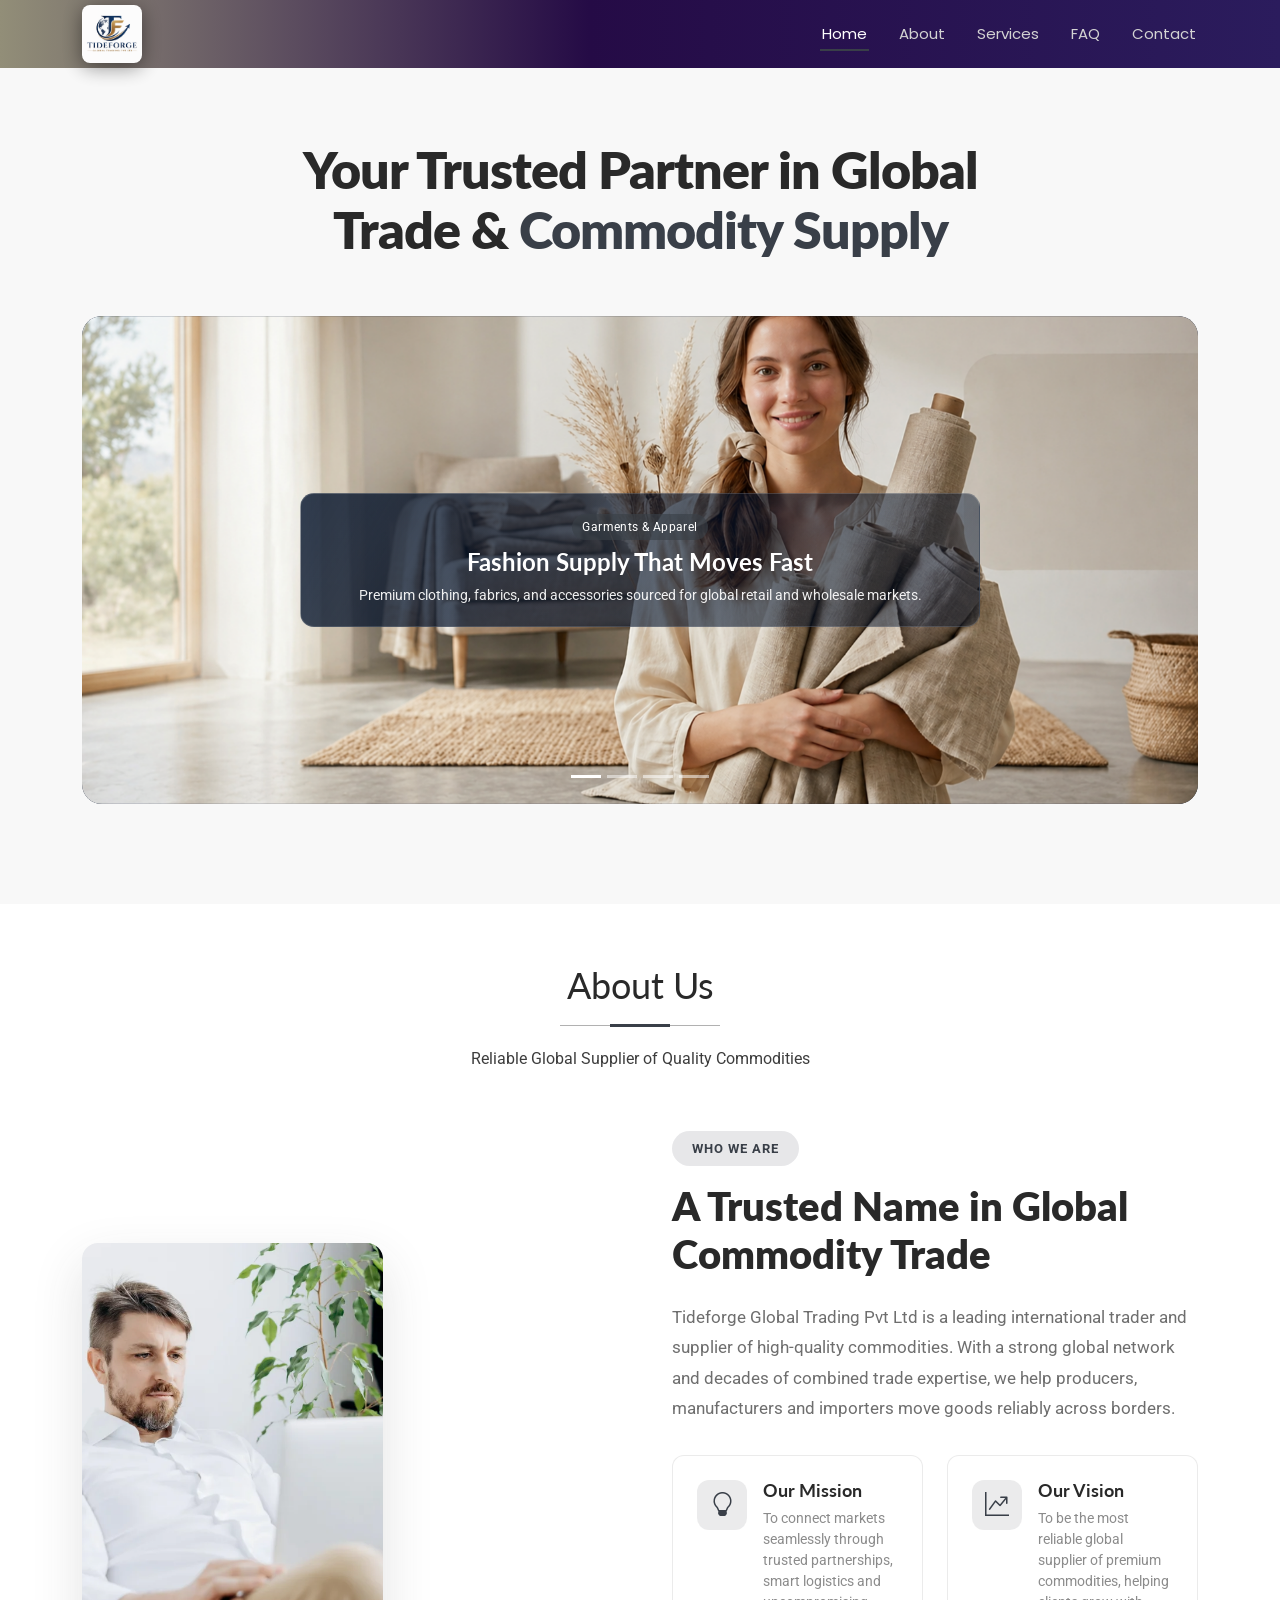
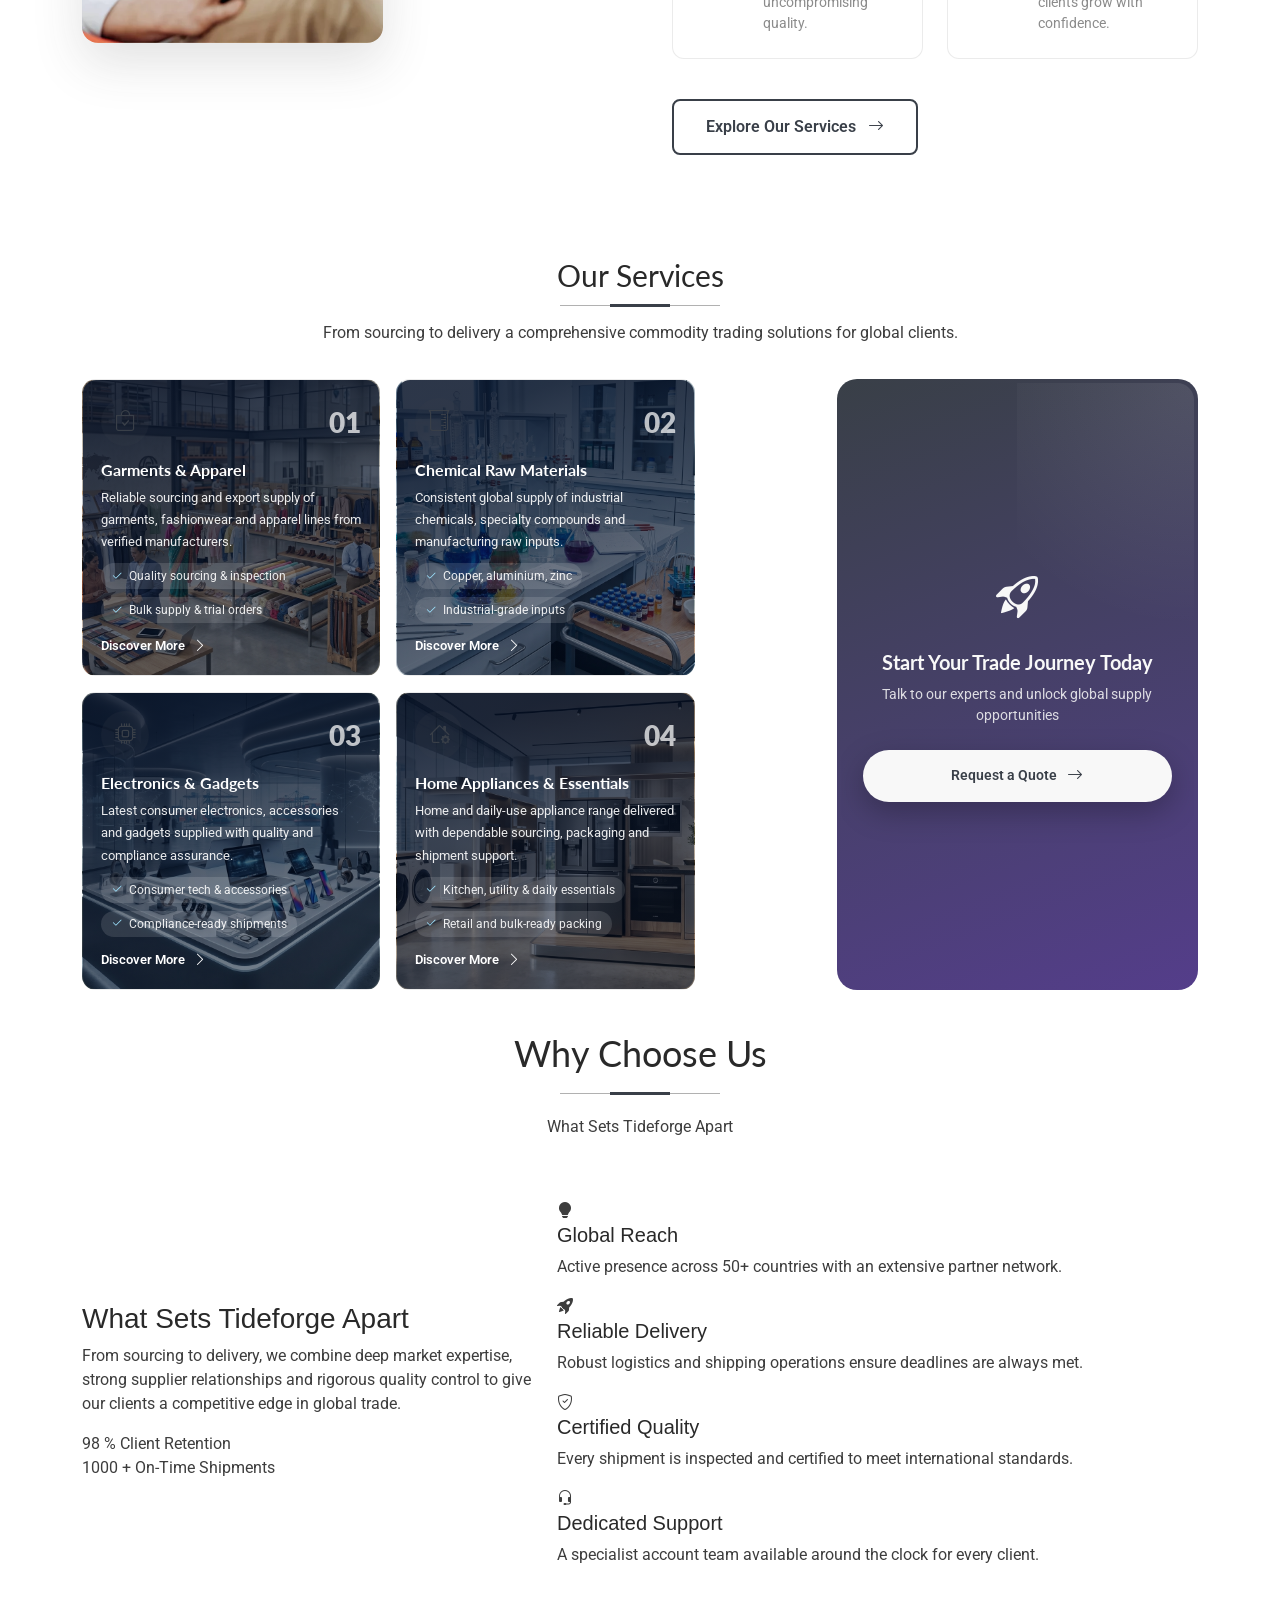
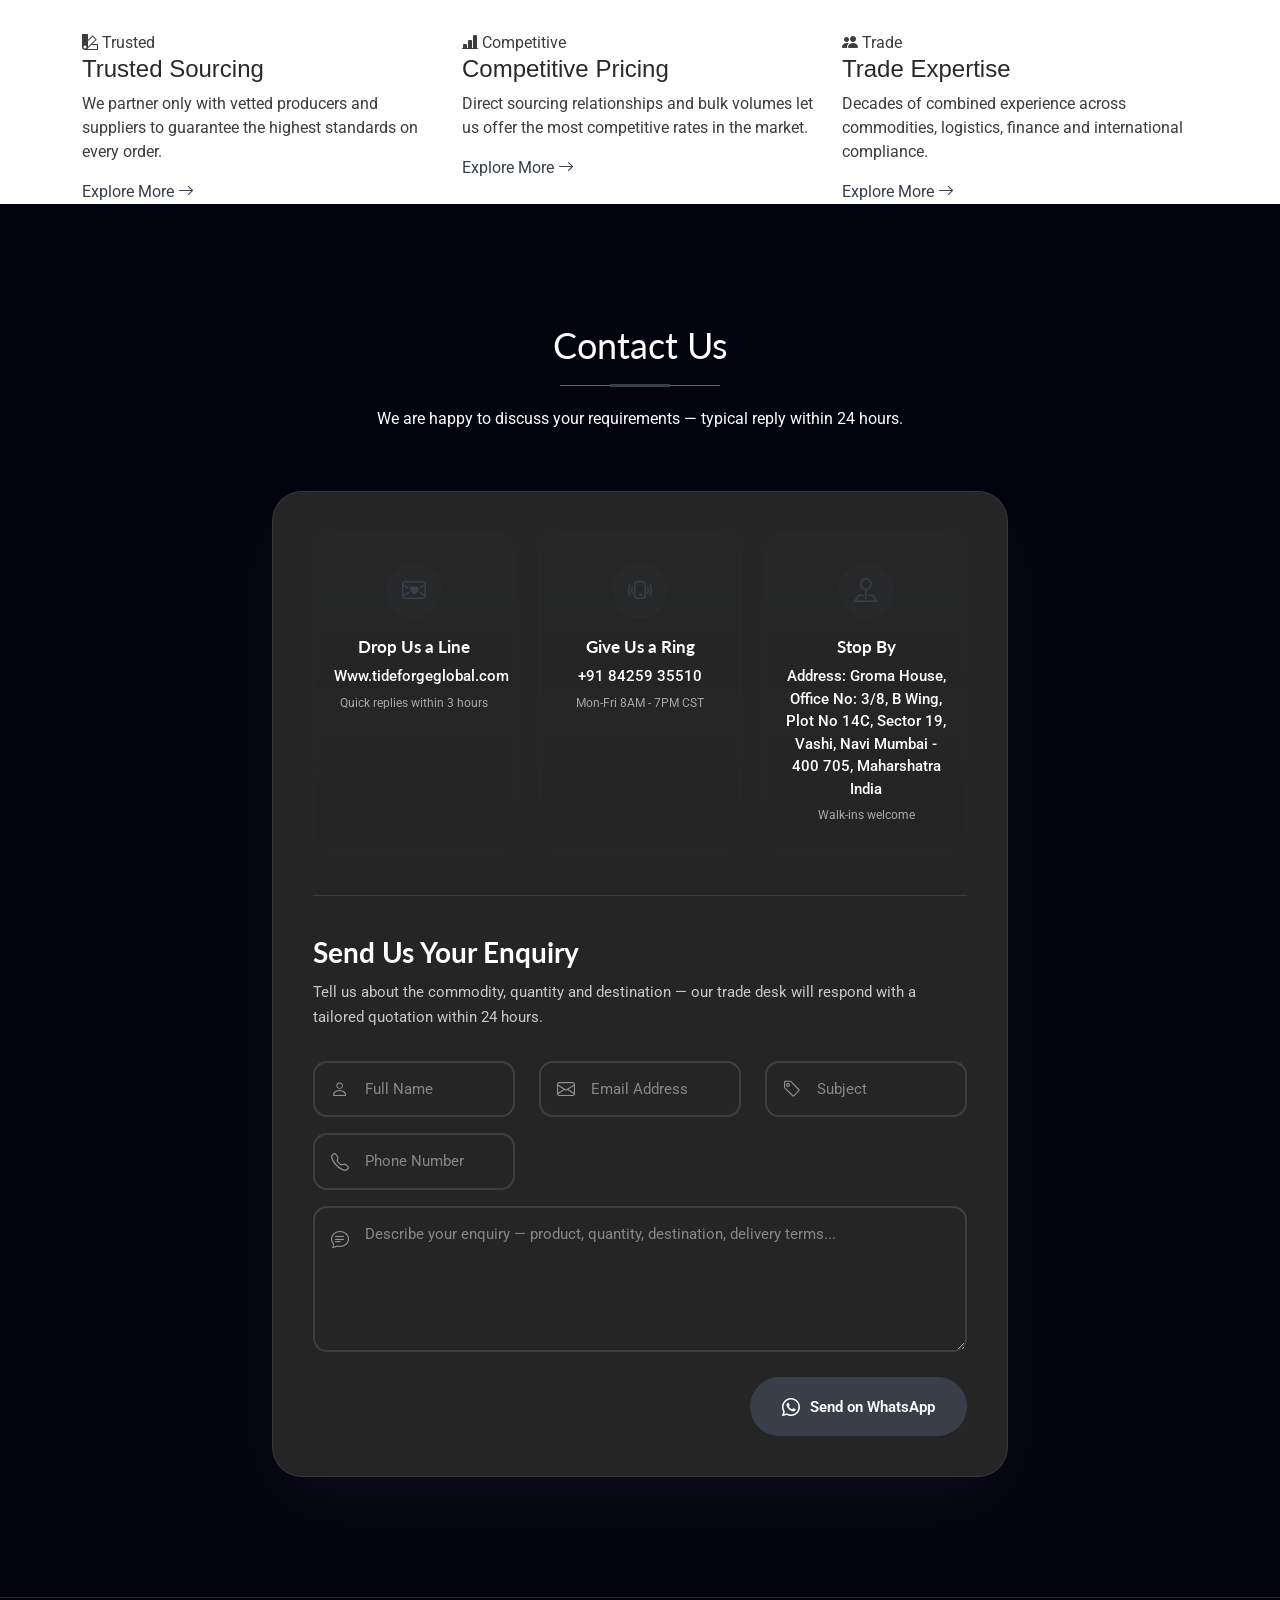
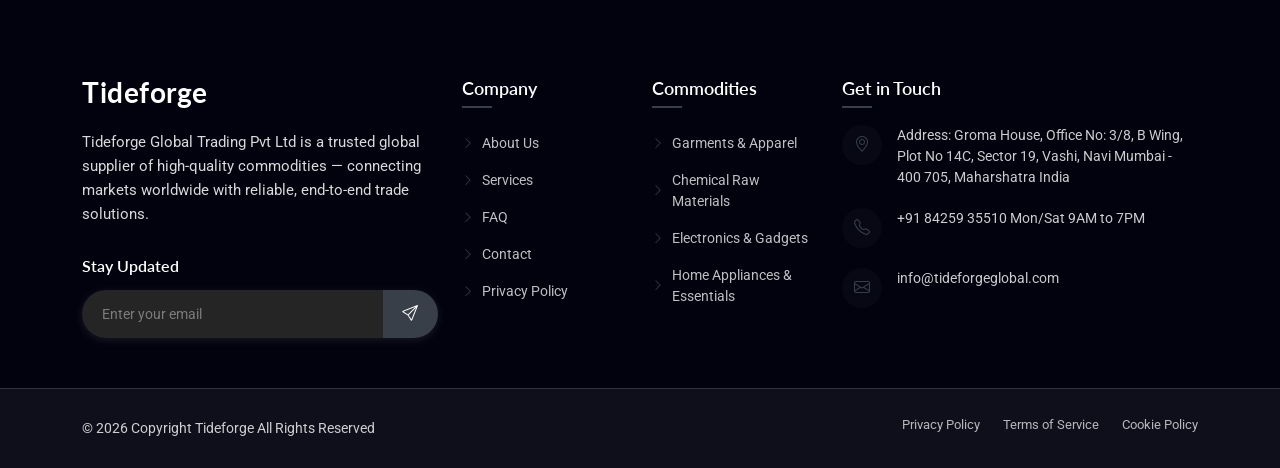
==== commit 68bb94b4: "correction done" ====
--- a/index.html
+++ b/index.html
@@ -1,4 +1,4 @@
-﻿<!DOCTYPE html>
+<!DOCTYPE html>
 
 <html lang="en">
 
@@ -495,7 +495,7 @@
 </div>
 </div> -->
       </div>
-    </section> --> <!-- /Why Us Section -->
+    </section>  <!-- /Why Us Section -->
     <!-- Portfolio Section commented out -->
     <!-- Testimonials Section -->
     <section class="testimonials section dark-background" id="testimonials">
@@ -703,504 +703,9 @@
       </div>
     </section> -->
     <!-- /Testimonials Section -->
-    <!-- Team Section -->
-    <section class="team section" id="team">
-      <!-- Section Title -->
-      <div class="container section-title" data-aos="fade-up">
-        <h2>How We Work</h2>
-        <p>A simple, transparent workflow for global commodity supply</p>
-      </div><!-- End Section Title -->
-      <div class="container" data-aos="fade-up" data-aos-delay="100">
-        <div class="row g-4 justify-content-center">
-          <div class="col-xl-3 col-lg-4 col-md-6" data-aos="zoom-in" data-aos-delay="100">
-            <div class="team-card">
-              <div class="card-inner">
-                <div class="avatar-container">
-                  <img alt="Team member" class="img-fluid" src="assets/img/person/person-f-4.webp" />
-                  <div class="avatar-ring"></div>
-                </div>
-                <div class="member-info">
-                  <h4>Enquiry &amp; Quotation</h4>
-                  <span class="position">Workflow Stage</span>
-                </div>
-                <p class="member-bio">Share your requirement; we respond with a detailed, transparent quote within 24
-                  hours.</p>
-              </div>
-            </div>
-          </div><!-- End Team Card -->
-          <div class="col-xl-3 col-lg-4 col-md-6" data-aos="zoom-in" data-aos-delay="150">
-            <div class="team-card">
-              <div class="card-inner">
-                <div class="avatar-container">
-                  <img alt="Team member" class="img-fluid" src="assets/img/person/person-m-5.webp" />
-                  <div class="avatar-ring"></div>
-                </div>
-                <div class="member-info">
-                  <h4>Contract &amp; Sourcing</h4>
-                  <span class="position">Workflow Stage</span>
-                </div>
-                <p class="member-bio">We finalise terms and source the commodity from trusted producers at the best
-                  possible price.</p>
-              </div>
-            </div>
-          </div><!-- End Team Card -->
-          <div class="col-xl-3 col-lg-4 col-md-6" data-aos="zoom-in" data-aos-delay="200">
-            <div class="team-card">
-              <div class="card-inner">
-                <div class="avatar-container">
-                  <img alt="Team member" class="img-fluid" src="assets/img/person/person-f-9.webp" />
-                  <div class="avatar-ring"></div>
-                </div>
-                <div class="member-info">
-                  <h4>Inspection &amp; Loading</h4>
-                  <span class="position">Workflow Stage</span>
-                </div>
-                <p class="member-bio">Independent inspection and quality certification before goods are loaded for
-                  shipment.</p>
-              </div>
-            </div>
-          </div><!-- End Team Card -->
-          <div class="col-xl-3 col-lg-4 col-md-6" data-aos="zoom-in" data-aos-delay="250">
-            <div class="team-card">
-              <div class="card-inner">
-                <div class="avatar-container">
-                  <img alt="Team member" class="img-fluid" src="assets/img/person/person-m-14.webp" />
-                  <div class="avatar-ring"></div>
-                </div>
-                <div class="member-info">
-                  <h4>Delivery &amp; Documentation</h4>
-                  <span class="position">Workflow Stage</span>
-                </div>
-                <p class="member-bio">Door-to-door logistics, customs clearance and complete shipping documentation
-                  handled for you.</p>
-              </div>
-            </div>
-          </div><!-- End Team Card -->
-          <!-- <div class="col-xl-3 col-lg-4 col-md-6" data-aos="zoom-in" data-aos-delay="300">
-<div class="team-card">
-<div class="card-inner">
-<div class="avatar-container">
-<img alt="Team member" class="img-fluid" src="assets/img/person/person-f-13.webp"/>
-<div class="avatar-ring"></div>
-</div>
-<div class="member-info">
-<h4>Trusted Sourcing</h4>
-<span class="position">Workflow Stage</span>
-</div>
-<p class="member-bio">Direct relationships with vetted producers and refineries across multiple continents.</p></div>
-</div> -->
-          <!-- </div>End Team Card -->
-          <!-- <div class="col-xl-3 col-lg-4 col-md-6" data-aos="zoom-in" data-aos-delay="350">
-<div class="team-card">
-<div class="card-inner">
-<div class="avatar-container">
-<img alt="Team member" class="img-fluid" src="assets/img/person/person-m-9.webp"/>
-<div class="avatar-ring"></div>
-</div>
-<div class="member-info">
-<h4>Trade Finance</h4>
-<span class="position">Workflow Stage</span>
-</div>
-<p class="member-bio">LC, TT and structured payment options to make international trade frictionless.</p></div>
-</div>
-</div>End Team Card -->
-        </div>
-        <div class="stats-row" data-aos="fade-up" data-aos-delay="200">
-          <div class="stat-item">
-            <!-- <div class="stat-icon">
-<i class="bi bi-people"></i>
-</div> -->
-
-            <!-- <div class="stat-data">
-<span class="stat-value">50+</span>
-<span class="stat-label">Countries Served</span>
-</div>
-</div>
-<div class="stat-item">
-<div class="stat-icon">
-<i class="bi bi-geo-alt"></i>
-</div>
-<div class="stat-data">
-<span class="stat-value">1000+</span>
-<span class="stat-label">Shipments Delivered</span>
-</div>
-</div>
-<div class="stat-item">
-<div class="stat-icon">
-<i class="bi bi-award"></i>
-</div>
-<div class="stat-data">
-<span class="stat-value">98%</span>
-<span class="stat-label">Client Retention</span>
-</div>
-</div>
-<div class="stat-item">
-<div class="stat-icon">
-<i class="bi bi-emoji-smile"></i>
-</div>
-<div class="stat-data">
-<span class="stat-value">24/7</span>
-<span class="stat-label">Support Availability</span>
-</div>
-</div>
-</div> -->
-
-            <div class=" jtb join-team-banner" data-aos="fade-up" data-aos-delay="250">
-              <div class="banner-bg-pattern"></div>
-              <div class="banner-content banner-lef">
-                <div class="banner-text">
-                  <span class="badge-label">Trade With Confidence</span>
-                  <h3>Built on Trust, Quality and Global Reach</h3>
-                  <p>Reliable sourcing, quality assurance and global delivery across Garments &amp; Apparel, Chemical
-                    Raw Materials, Electronics &amp; Gadgets, and Home Appliances &amp; Essentials.</p>
-                </div>
-                <div class="banner-actions">
-                  <a class="btn-primary-action" href="#">
-                    <span>Request a Quote</span>
-                    <i class="bi bi-arrow-right"></i>
-                  </a>
-                  <a class="btn-secondary-action" href="#">
-                    <i class="bi bi-camera-video"></i>
-                    <span>View Services</span>
-                  </a>
-                </div>
-              </div>
-            </div>
-          </div>
-    </section><!-- /Team Section -->
-    <!-- Pricing Section -->
-    <section class="pricing section" id="pricing">
-      <!-- Section Title -->
-      <div class="container section-title" data-aos="fade-up">
-        <h2>Supply Models</h2>
-        <p>Flexible engagement options for new buyers and long-term partners</p>
-      </div><!-- End Section Title -->
-      <div class="container" data-aos="fade-up" data-aos-delay="100">
-        <div class="row g-4 justify-content-center">
-          <!-- Essential Plan -->
-          <div class="col-lg-4 col-md-6" data-aos="fade-right" data-aos-delay="150">
-            <div class="pricing-card">
-              <div class="card-header">
-                <span class="plan-icon"><i class="bi bi-star"></i></span>
-                <h3 class="plan-title">Trial Orders</h3>
-                <p class="plan-subtitle">Ideal for new buyers</p>
-              </div>
-              <div class="card-body">
-                <div class="price-wrapper">
-                  <span class="currency"></span>
-                  <span class="amount monthly-price"></span>
-                  <span class="amount annual-price">19</span>
-                  <span class="period">Single trial container or starter quantity</span>
-                </div>
-                <p class="billing-info monthly-billing">Single trial container or starter quantity</p>
-                <p class="billing-info annual-billing">Single trial container or starter quantity</p>
-                <ul class="feature-list">
-                  <li><i class="bi bi-check-circle-fill"></i> Quality sourcing &amp; inspection</li>
-                  <li><i class="bi bi-check-circle-fill"></i> Transparent quotation</li>
-                  <li><i class="bi bi-check-circle-fill"></i> Documentation support</li>
-                  <li><i class="bi bi-check-circle-fill"></i> Fast coordination</li>
-                </ul>
-                <a class="btn-pricing" href="#">Request Trial Quote</a>
-              </div>
-            </div>
-          </div><!-- End Essential Plan -->
-          <!-- Growth Plan (Highlighted) -->
-          <div class="col-lg-4 col-md-6" data-aos="fade-up" data-aos-delay="200">
-            <div class="pricing-card highlighted">
-              <div class="card-header">
-                <span class="plan-icon"><i class="bi bi-gem"></i></span>
-                <h3 class="plan-title">Bulk Supply</h3>
-                <p class="plan-subtitle">Best for regular shipments</p>
-              </div>
-              <div class="card-body">
-                <div class="price-wrapper">
-                  <span class="currency"></span>
-                  <span class="amount monthly-price"></span>
-                  <span class="amount annual-price">47</span>
-                  <span class="period">Bulk supply tailored to global business needs</span>
-                </div>
-                <p class="billing-info monthly-billing">Bulk supply tailored to global business needs</p>
-                <p class="billing-info annual-billing">Bulk supply tailored to global business needs</p>
-                <ul class="feature-list">
-                  <li><i class="bi bi-check-circle-fill"></i> Unlimited bulk enquiries</li>
-                  <li><i class="bi bi-check-circle-fill"></i> Sea, air &amp; multimodal</li>
-                  <li><i class="bi bi-check-circle-fill"></i> Flexible payment terms</li>
-                  <li><i class="bi bi-check-circle-fill"></i> Pre-shipment inspection</li>
-                  <li><i class="bi bi-check-circle-fill"></i> Door-to-door delivery</li>
-                  <li><i class="bi bi-check-circle-fill"></i> Trade desk support</li>
-                </ul>
-                <a class="btn-pricing" href="#">Request Bulk Quote</a>
-                <span class="trial-note">7 days free, no card required</span>
-              </div>
-            </div>
-          </div><!-- End Growth Plan -->
-          <!-- Business Plan -->
-          <div class="col-lg-4 col-md-6" data-aos="fade-left" data-aos-delay="250">
-            <div class="pricing-card">
-              <div class="card-header">
-                <span class="plan-icon"><i class="bi bi-briefcase"></i></span>
-                <h3 class="plan-title">Long-Term Contracts</h3>
-                <p class="plan-subtitle">For strategic buyers</p>
-              </div>
-              <div class="card-body">
-                <div class="price-wrapper custom-pricing">
-                  <span class="custom-text">Long-term commodity supply partnership</span>
-                </div>
-                <p class="billing-info">Long-term commodity supply partnership</p>
-                <ul class="feature-list">
-                  <li><i class="bi bi-check-circle-fill"></i> All bulk supply features</li>
-                  <li><i class="bi bi-check-circle-fill"></i> Dedicated account team</li>
-                  <li><i class="bi bi-check-circle-fill"></i> Structured trade finance</li>
-                  <li><i class="bi bi-check-circle-fill"></i> Priority sourcing</li>
-                  <li><i class="bi bi-check-circle-fill"></i> Custom logistics planning</li>
-                </ul>
-                <a class="btn-pricing" href="#">Discuss Contract</a>
-              </div>
-            </div>
-          </div><!-- End Business Plan -->
-        </div>
-        <div class="security-badges" data-aos="zoom-in" data-aos-delay="300">
-          <div class="badge-item">
-            <i class="bi bi-lock-fill"></i>
-            <div class="badge-content">
-              <strong>256-bit Encryption</strong>
-              <span>Certified Quality</span>
-            </div>
-          </div>
-          <div class="badge-item">
-            <i class="bi bi-graph-up-arrow"></i>
-            <div class="badge-content">
-              <strong>99.99% Uptime</strong>
-              <span>Reliable Delivery</span>
-            </div>
-          </div>
-          <div class="badge-item">
-            <i class="bi bi-clock-history"></i>
-            <div class="badge-content">
-              <strong>Hourly Backups</strong>
-              <span>Compliant Documentation</span>
-            </div>
-          </div>
-          <div class="badge-item">
-            <i class="bi bi-globe2"></i>
-            <div class="badge-content">
-              <strong>SOC 2 Certified</strong>
-              <span>Global Standards</span>
-            </div>
-          </div>
-        </div>
-        <div class="help-links" data-aos="fade-up" data-aos-delay="350">
-          <a href="#">Request a Quote</a>
-          <a href="#">Frequently Asked Questions</a>
-          <a href="#">Contact Us</a>
-        </div>
-      </div>
-    </section><!-- /Pricing Section -->
-    <!-- Faq Section -->
-    <section class="faq section" id="faq">
-      <!-- Section Title -->
-      <div class="container section-title" data-aos="fade-up">
-        <h2>Frequently Asked Questions</h2>
-        <p>Everything you need to know about partnering with Tideforge Global Trading Pvt Ltd</p>
-      </div><!-- End Section Title -->
-      <div class="container" data-aos="fade-up" data-aos-delay="100">
-        <div class="faq-wrapper">
-          <div class="faq-categories" data-aos="fade-right" data-aos-delay="150">
-            <ul class="nav nav-tabs" role="tablist">
-              <li class="nav-item" role="presentation">
-                <button aria-selected="true" class="category-card active" data-bs-target="#faq-general"
-                  data-bs-toggle="tab" role="tab" type="button">
-                  <div class="category-icon">
-                    <i class="bi bi-info-circle"></i>
-                  </div>
-                  <div class="category-info">
-                    <h5>General</h5>
-                    <span>4 questions</span>
-                  </div>
-                </button>
-              </li>
-              <li class="nav-item" role="presentation">
-                <button aria-selected="false" class="category-card" data-bs-target="#faq-billing" data-bs-toggle="tab"
-                  role="tab" type="button">
-                  <div class="category-icon">
-                    <i class="bi bi-credit-card"></i>
-                  </div>
-                  <div class="category-info">
-                    <h5>Trade</h5>
-                    <span>3 questions</span>
-                  </div>
-                </button>
-              </li>
-              <li class="nav-item" role="presentation">
-                <button aria-selected="false" class="category-card" data-bs-target="#faq-technical" data-bs-toggle="tab"
-                  role="tab" type="button">
-                  <div class="category-icon">
-                    <i class="bi bi-gear"></i>
-                  </div>
-                  <div class="category-info">
-                    <h5>Logistics</h5>
-                    <span>3 questions</span>
-                  </div>
-                </button>
-              </li>
-            </ul>
-            <div class="help-box">
-              <div class="help-icon">
-                <i class="bi bi-headset"></i>
-              </div>
-              <h4>Didn't find your answer?</h4>
-              <p>Tell us about the commodity, quantity and destination — our trade desk will respond with a tailored
-                quotation within 24 hours.</p>
-              <a class="help-link" href="#contact">Get in Touch</a>
-            </div>
-          </div>
-          <div class="faq-content-area" data-aos="fade-left" data-aos-delay="200">
-            <div class="faq-header-info">
-              <span class="questions-count">10+ Questions Answered</span>
-              <div class="search-box">
-                <i class="bi bi-search"></i>
-                <input placeholder="Search questions..." type="text" />
-              </div>
-            </div>
-            <div class="tab-content">
-              <!-- General Tab -->
-              <div class="tab-pane fade show active" id="faq-general" role="tabpanel">
-                <div class="faq-list">
-                  <div class="faq-item faq-active" data-aos="zoom-in" data-aos-delay="250">
-                    <h3 class="faq-question">What products does Tideforge Global Trading Pvt Ltd supply?</h3>
-                    <div class="faq-answer">
-                      <p>We supply four focused categories: Garments &amp; Apparel, Chemical Raw Materials, Electronics
-                        &amp; Gadgets, and Home Appliances &amp; Essentials.</p>
-                    </div>
-                  </div><!-- End FAQ Item -->
-                  <div class="faq-item" data-aos="zoom-in" data-aos-delay="300">
-                    <h3 class="faq-question">Which countries do you serve?</h3>
-                    <div class="faq-answer">
-                      <p>We have an active presence across more than 50 countries, supported by a strong network of
-                        partners and shipping lines.</p>
-                    </div>
-                  </div><!-- End FAQ Item -->
-                  <div class="faq-item" data-aos="zoom-in" data-aos-delay="350">
-                    <h3 class="faq-question">How can I request a quote?</h3>
-                    <div class="faq-answer">
-                      <p>Visit our Contact page or email us with your product, quantity and destination. Our trade team
-                        typically responds within 24 hours.</p>
-                    </div>
-                  </div><!-- End FAQ Item -->
-                  <div class="faq-item" data-aos="zoom-in" data-aos-delay="400">
-                    <h3 class="faq-question">Do you handle small as well as bulk orders?</h3>
-                    <div class="faq-answer">
-                      <p>Yes. We specialise in bulk supply but accommodate trial and mid-volume orders for new clients.
-                      </p>
-                    </div>
-                  </div><!-- End FAQ Item -->
-                  <div class="faq-item" data-aos="zoom-in" data-aos-delay="450">
-                    <h3 class="faq-question">What payment terms do you offer?</h3>
-                    <div class="faq-answer">
-                      <p>We accept Letters of Credit (LC), TT, escrow and other internationally accepted payment
-                        methods, agreed per contract.</p>
-                    </div>
-                  </div><!-- End FAQ Item -->
-                </div>
-              </div><!-- End General Tab -->
-              <!-- Billing Tab -->
-              <div class="tab-pane fade" id="faq-billing" role="tabpanel">
-                <div class="faq-list">
-                  <div class="faq-item faq-active" data-aos="zoom-in" data-aos-delay="250">
-                    <h3 class="faq-question">Can you assist with trade finance?</h3>
-                    <div class="faq-answer">
-                      <p>Yes. We work with reputed banks and partners to support LC issuance, discounting and structured
-                        finance.</p>
-                    </div>
-                  </div><!-- End FAQ Item -->
-                  <div class="faq-item" data-aos="zoom-in" data-aos-delay="300">
-                    <h3 class="faq-question">Are prices quoted FOB or CIF?</h3>
-                    <div class="faq-answer">
-                      <p>Both. Quotations can be on FOB, CFR or CIF basis as per Incoterms 2020.</p>
-                    </div>
-                  </div><!-- End FAQ Item -->
-                  <div class="faq-item" data-aos="zoom-in" data-aos-delay="350">
-                    <h3 class="faq-question">How are shipments delivered?</h3>
-                    <div class="faq-answer">
-                      <p>By sea, air or multimodal transport, with our team handling documentation, customs clearance
-                        and last-mile coordination.</p>
-                    </div>
-                  </div><!-- End FAQ Item -->
-                  <div class="faq-item" data-aos="zoom-in" data-aos-delay="400">
-                    <h3 class="faq-question">How is product quality verified?</h3>
-                    <div class="faq-answer">
-                      <p>Every consignment is subject to independent third-party inspection (SGS, Bureau Veritas or
-                        equivalent) with full compliance documentation.</p>
-                    </div>
-                  </div><!-- End FAQ Item -->
-                </div>
-              </div><!-- End Billing Tab -->
-              <!-- Technical Tab -->
-              <div class="tab-pane fade" id="faq-technical" role="tabpanel">
-                <div class="faq-list">
-                  <div class="faq-item faq-active" data-aos="zoom-in" data-aos-delay="250">
-                    <h3 class="faq-question">What are typical lead times?</h3>
-                    <div class="faq-answer">
-                      <p>Most orders are dispatched within 2–4 weeks of contract confirmation. Urgent requirements can
-                        be accommodated.</p>
-                    </div>
-                  </div><!-- End FAQ Item -->
-                  <div class="faq-item" data-aos="zoom-in" data-aos-delay="300">
-                    <h3 class="faq-question">How can I track my shipment?</h3>
-                    <div class="faq-answer">
-                      <p>We provide tracking numbers and regular updates via email or our client portal. You can monitor
-                        the status in real-time once the shipment is en route.</p>
-                    </div>
-                  </div><!-- End FAQ Item -->
-                  <div class="faq-item" data-aos="zoom-in" data-aos-delay="350">
-                    <h3 class="faq-question">What if there's a delay in delivery?</h3>
-                    <div class="faq-answer">
-                      <p>We communicate promptly about any delays and offer solutions like expedited shipping or
-                        alternative routes to minimize impact.</p>
-                    </div>
-                  </div><!-- End FAQ Item -->
-                  <div class="faq-item" data-aos="zoom-in" data-aos-delay="400">
-                    <h3 class="faq-question">
-                      <span class="question-icon"><i class="bi bi-question-circle"></i></span>
-                      Suspendisse potenti in eleifend quam adipiscing?
-                      <span class="toggle-icon"><i class="bi bi-chevron-down"></i></span>
-                    </h3>
-                    <div class="faq-answer">
-                      <p>In enim justo rhoncus ut imperdiet a venenatis vitae justo. Nullam dictum felis eu pede mollis
-                        pretium integer tincidunt cras dapibus vivamus elementum semper nisi aenean vulputate eleifend
-                        tellus.</p>
-                    </div>
-                  </div><!-- End FAQ Item -->
-                  <div class="faq-item" data-aos="zoom-in" data-aos-delay="450">
-                    <h3 class="faq-question">
-                      <span class="question-icon"><i class="bi bi-question-circle"></i></span>
-                      Praesent porttitor metus sit amet congue interdum?
-                      <span class="toggle-icon"><i class="bi bi-chevron-down"></i></span>
-                    </h3>
-                    <div class="faq-answer">
-                      <p>Sed consequat leo eget bibendum sodales augue velit cursus nunc quis gravida magna mi a libero.
-                        Fusce vulputate eleifend sapien vestibulum purus quam scelerisque ut mollis sed.</p>
-                    </div>
-                  </div><!-- End FAQ Item -->
-                  <div class="faq-item" data-aos="zoom-in" data-aos-delay="500">
-                    <h3 class="faq-question">
-                      <span class="question-icon"><i class="bi bi-question-circle"></i></span>
-                      Morbi nec metus phasellus blandit leo ut odio?
-                      <span class="toggle-icon"><i class="bi bi-chevron-down"></i></span>
-                    </h3>
-                    <div class="faq-answer">
-                      <p>Maecenas nec odio et ante tincidunt tempus donec vitae sapien ut libero venenatis faucibus.
-                        Nullam quis ante etiam sit amet orci eget eros faucibus tincidunt duis leo sed fringilla mauris.
-                      </p>
-                    </div>
-                  </div><!-- End FAQ Item -->
-                </div>
-              </div><!-- End Technical Tab -->
-            </div>
-          </div>
-        </div>
-      </div>
-    </section><!-- /Faq Section -->
+    <!-- Team section removed per request. -->
+    <!-- Pricing section removed per request. -->
+    <!-- FAQ section removed per request. -->
     <!-- Contact Section -->
     <section class="contact section" id="contact">
       <!-- Section Title -->
@@ -1210,7 +715,7 @@
       </div><!-- End Section Title -->
       <div class="container" data-aos="fade-up" data-aos-delay="100">
         <div class="row gy-5">
-          <div class="col-lg-8" data-aos="fade-up" data-aos-delay="150">
+          <div class="col-lg-8 mx-auto" data-aos="fade-up" data-aos-delay="150">
             <div class="main-contact-wrapper">
               <div class="row gy-4">
                 <div class="col-md-4" data-aos="zoom-in" data-aos-delay="200">
@@ -1300,50 +805,7 @@
               </div>
             </div>
           </div>
-          <div class="col-lg-4" data-aos="fade-left" data-aos-delay="200">
-            <div class="sidebar-panel">
-              <div class="panel-header">
-                <div class="header-badge">
-                  <i class="bi bi-lightning-charge-fill"></i>
-                </div>
-                <h4>Why Partner With Us?</h4>
-              </div>
-              <div class="metrics-grid">
-                <div class="metric-item" data-aos="fade-up" data-aos-delay="250">
-                  <div class="metric-value">12h</div>
-                  <div class="metric-desc">Response Time</div>
-                </div>
-                <div class="metric-item" data-aos="fade-up" data-aos-delay="300">
-                  <div class="metric-value">97%</div>
-                  <div class="metric-desc">Happy Clients</div>
-                </div>
-                <div class="metric-item" data-aos="fade-up" data-aos-delay="350">
-                  <div class="metric-value">280+</div>
-                  <div class="metric-desc">Completed Works</div>
-                </div>
-                <div class="metric-item" data-aos="fade-up" data-aos-delay="400">
-                  <div class="metric-value">15+</div>
-                  <div class="metric-desc">Years Experience</div>
-                </div>
-              </div>
-              <div class="testimonial-mini" data-aos="fade-up" data-aos-delay="450">
-                <div class="quote-icon">
-                  <i class="bi bi-quote"></i>
-                </div>
-                <p>Reliable sourcing, quality assurance and global delivery across Garments &amp; Apparel, Chemical Raw
-                  Materials, Electronics &amp; Gadgets, and Home Appliances &amp; Essentials.</p>
-                <div class="client-info">
-                  <img alt="Client" class="client-avatar" src="assets/img/person/person-f-7.webp" />
-                  <div class="client-details">
-                    <span class="client-name">Tideforge</span>
-                    <span class="client-role">Trusted Global Supplier</span>
-                  </div>
-                </div>
-              </div>
-            </div>
-          </div>
-        </div>
-      </div>
+        </div>
       </div>
     </section><!-- /Contact Section -->
   </main>
@@ -1465,3 +927,4 @@
 </body>
 
 </html>
+
--- a/assets/css/main.css
+++ b/assets/css/main.css
@@ -57,6 +57,12 @@
 /* Smooth scroll */
 :root {
   scroll-behavior: smooth;
+}
+
+html,
+body {
+  max-width: 100%;
+  overflow-x: hidden;
 }
 
 /*--------------------------------------------------------------
@@ -3168,10 +3174,11 @@
 
 .team .join-team-banner {
   margin-top: 60px;
-  width: calc(100vw - 18vw);
-  margin-left: 0%;
-  transform: translateX(-50%);
-  max-width: 90vw;
+  width: min(100%, 1100px);
+  margin-left: auto;
+  margin-right: auto;
+  transform: none;
+  max-width: 100%;
   background: linear-gradient(120deg, var(--accent-color) 0%, color-mix(in srgb, var(--accent-color), black 25%) 100%);
   border-radius: 24px;
   padding: 60px;
@@ -4098,8 +4105,17 @@
   background: var(--surface-color);
   border-radius: 30px;
   padding: 40px;
+  width: 100%;
+  max-width: 980px;
+  margin: 0 auto;
   box-shadow: 0 25px 80px color-mix(in srgb, var(--default-color), transparent 94%);
   border: 1px solid color-mix(in srgb, var(--default-color), transparent 92%);
+}
+
+.contact .main-contact-wrapper .form-section {
+  max-width: 820px;
+  margin-left: auto;
+  margin-right: auto;
 }
 
 .contact .info-box {
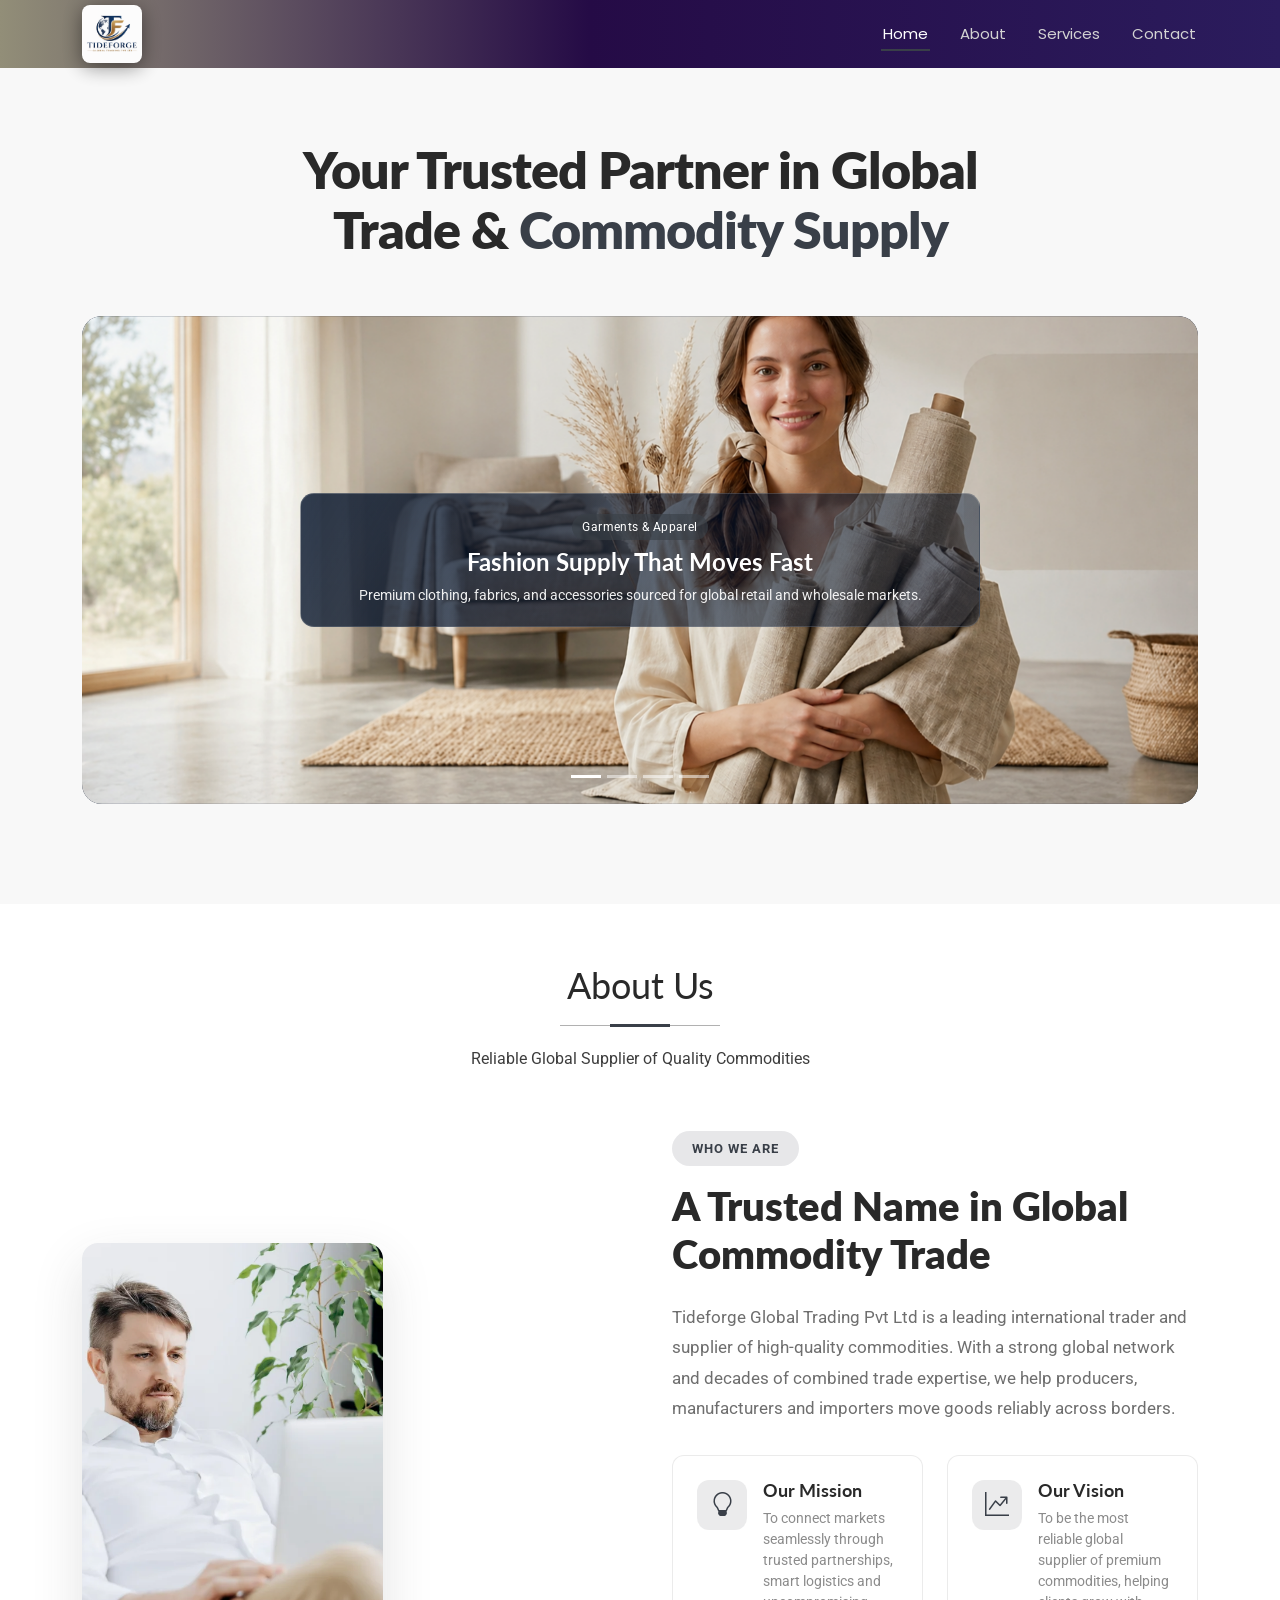
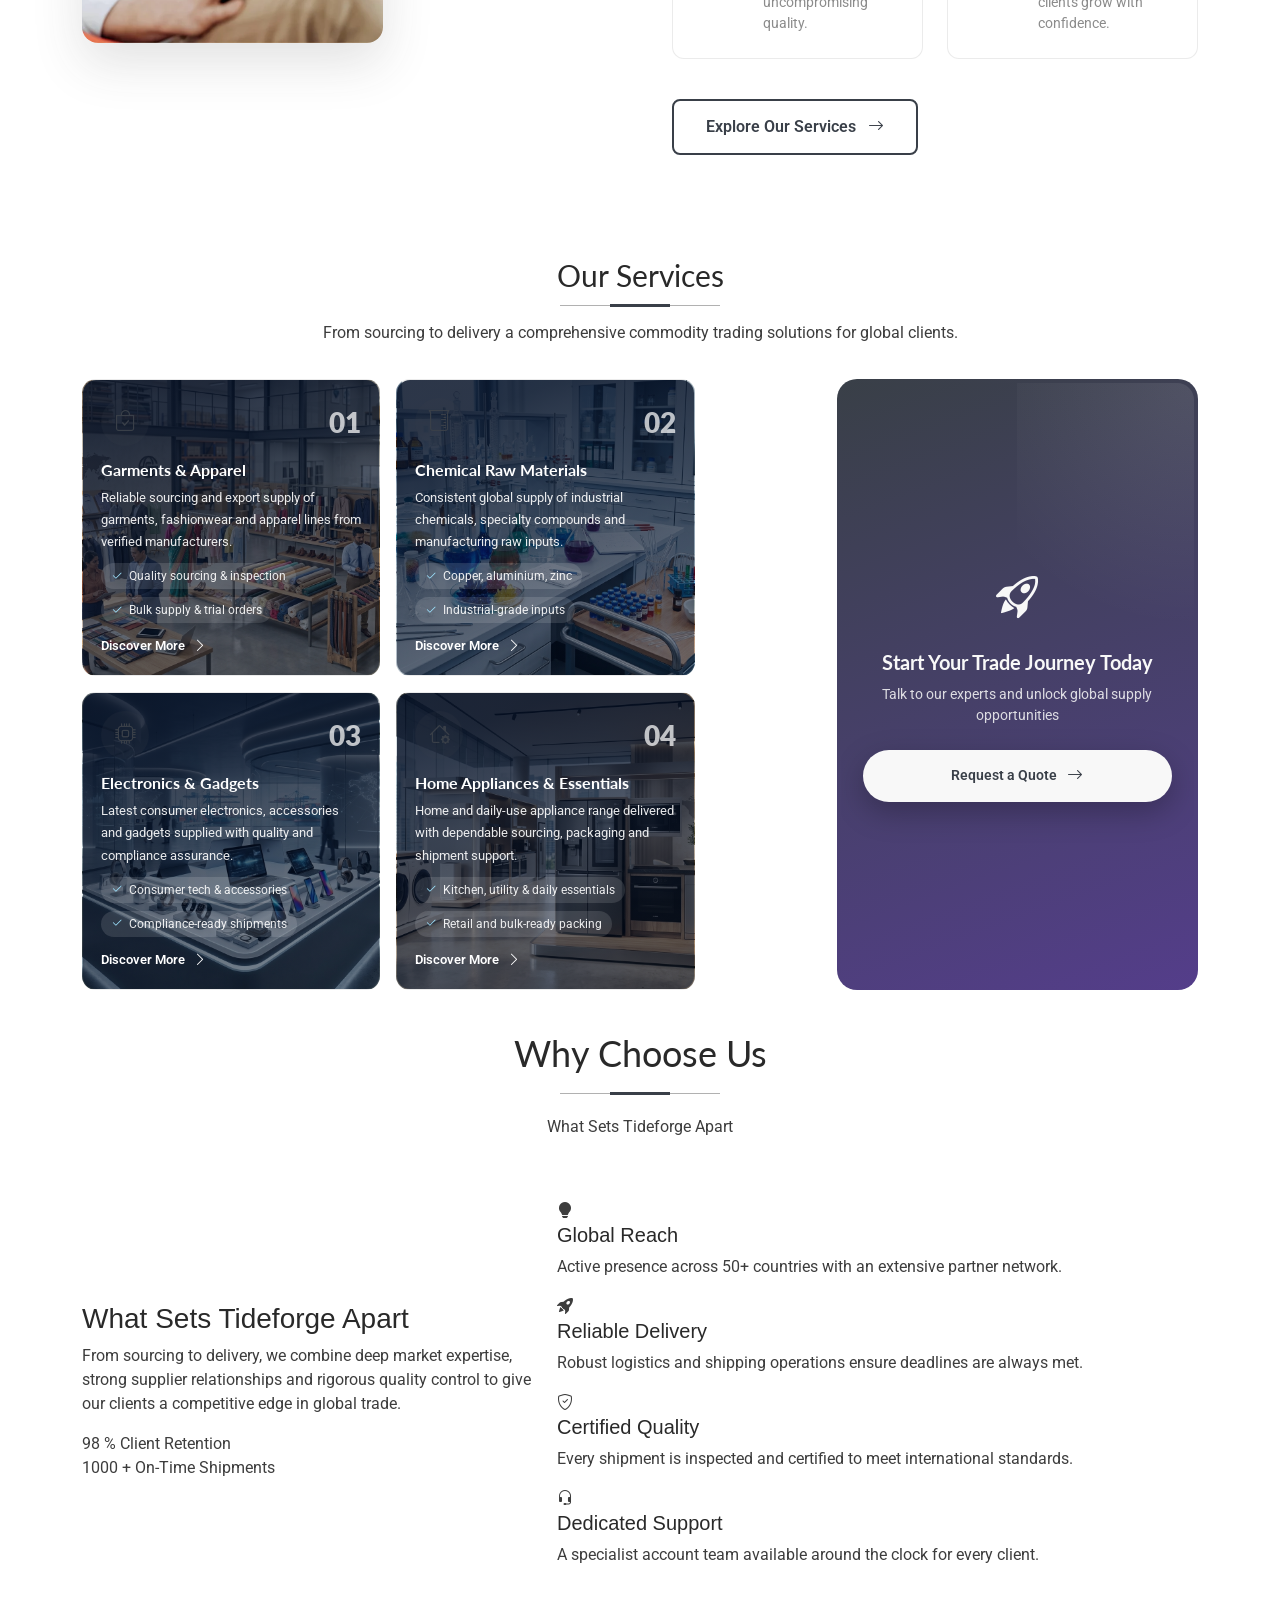
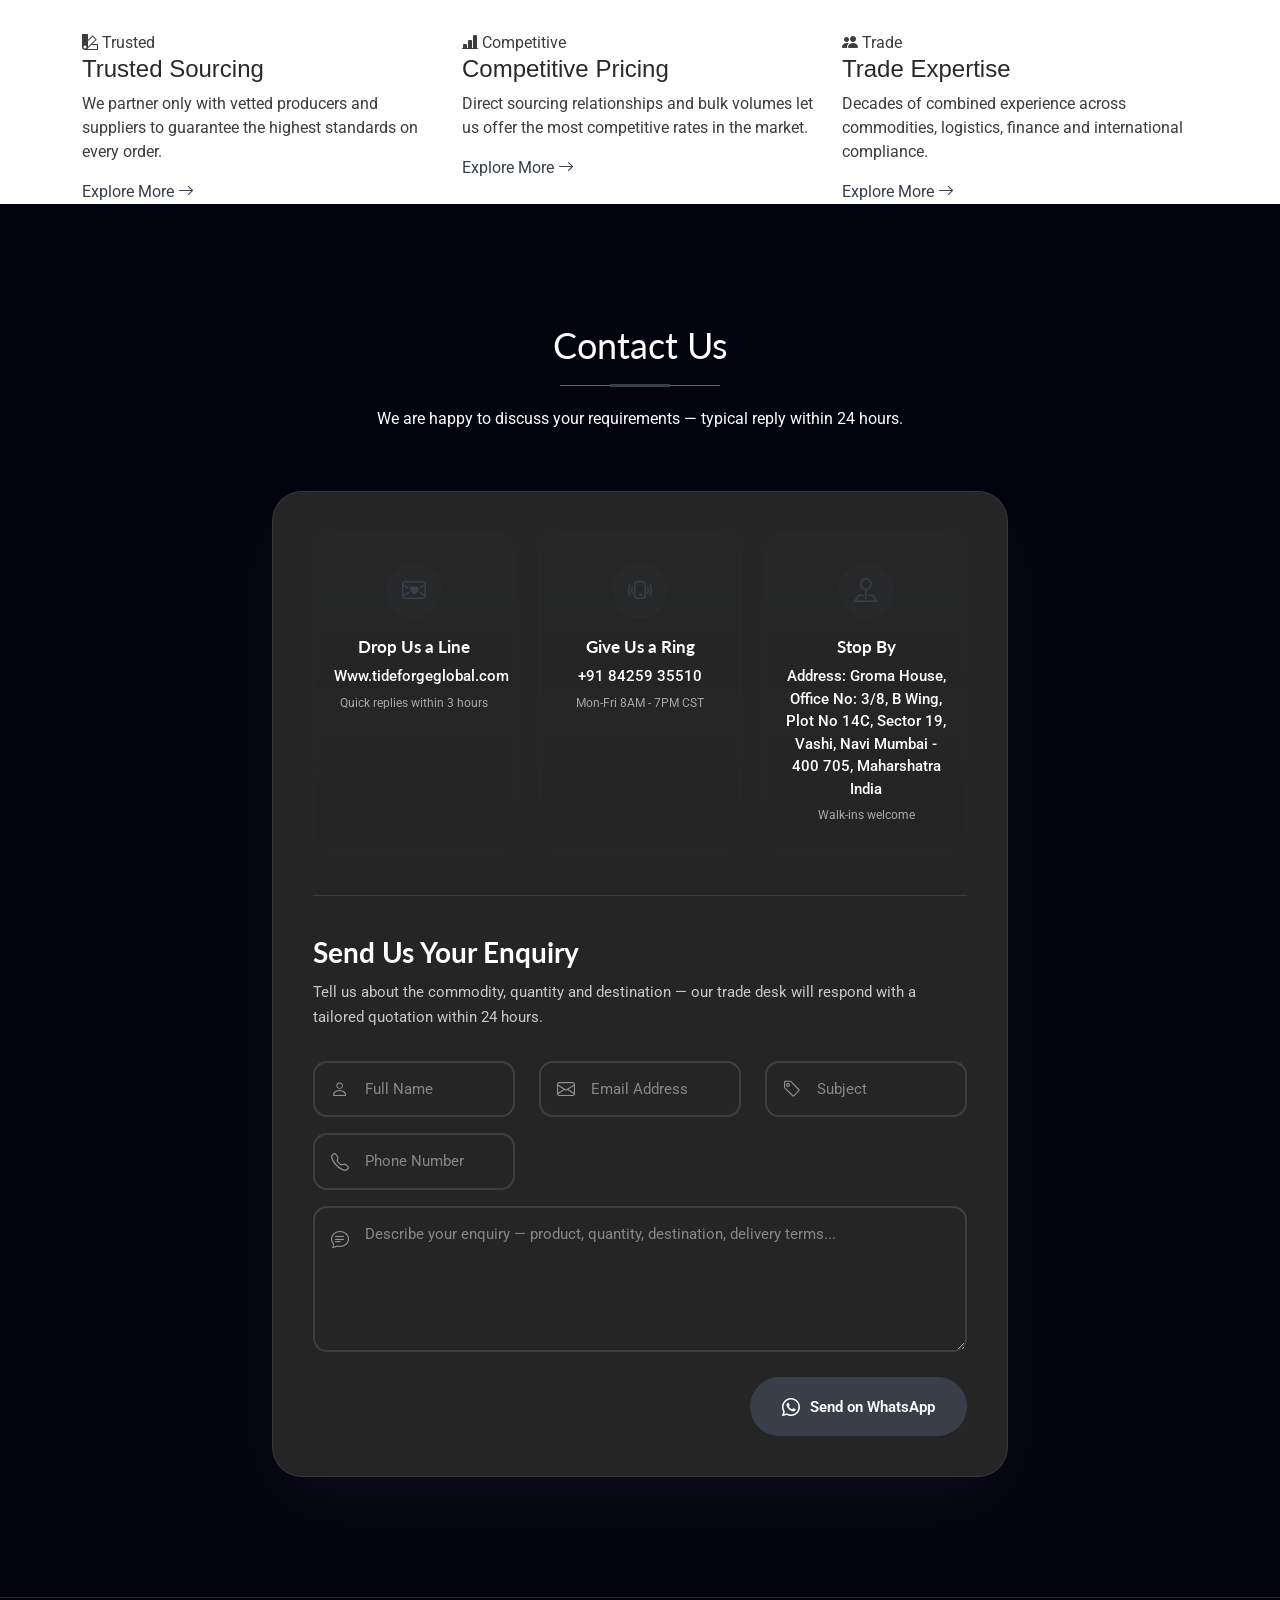
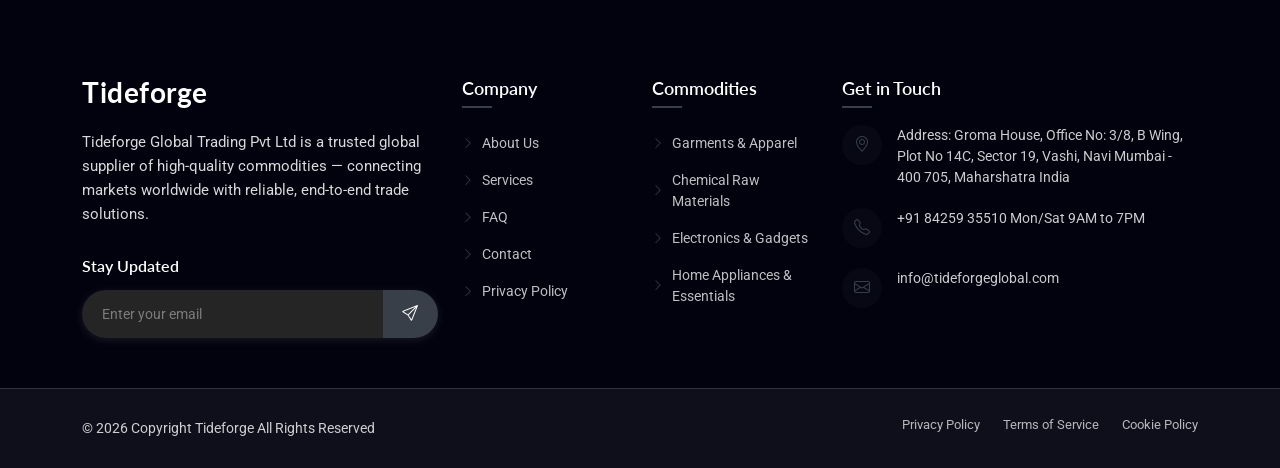
==== commit d55260ed: "done done done" ====
--- a/index.html
+++ b/index.html
@@ -43,7 +43,6 @@
           <li><a href="#about">About</a></li>
           <li><a href="#services">Services</a></li>
           <!-- <li><a href="#portfolio">Commodities</a></li> -->
-          <li><a href="#faq">FAQ</a></li>
           <!-- <li class="dropdown"><a href="#"><span>Pages</span> <i class="bi bi-chevron-down toggle-dropdown"></i></a>
 <ul>
 <li><a href="about.html">About Us</a></li>
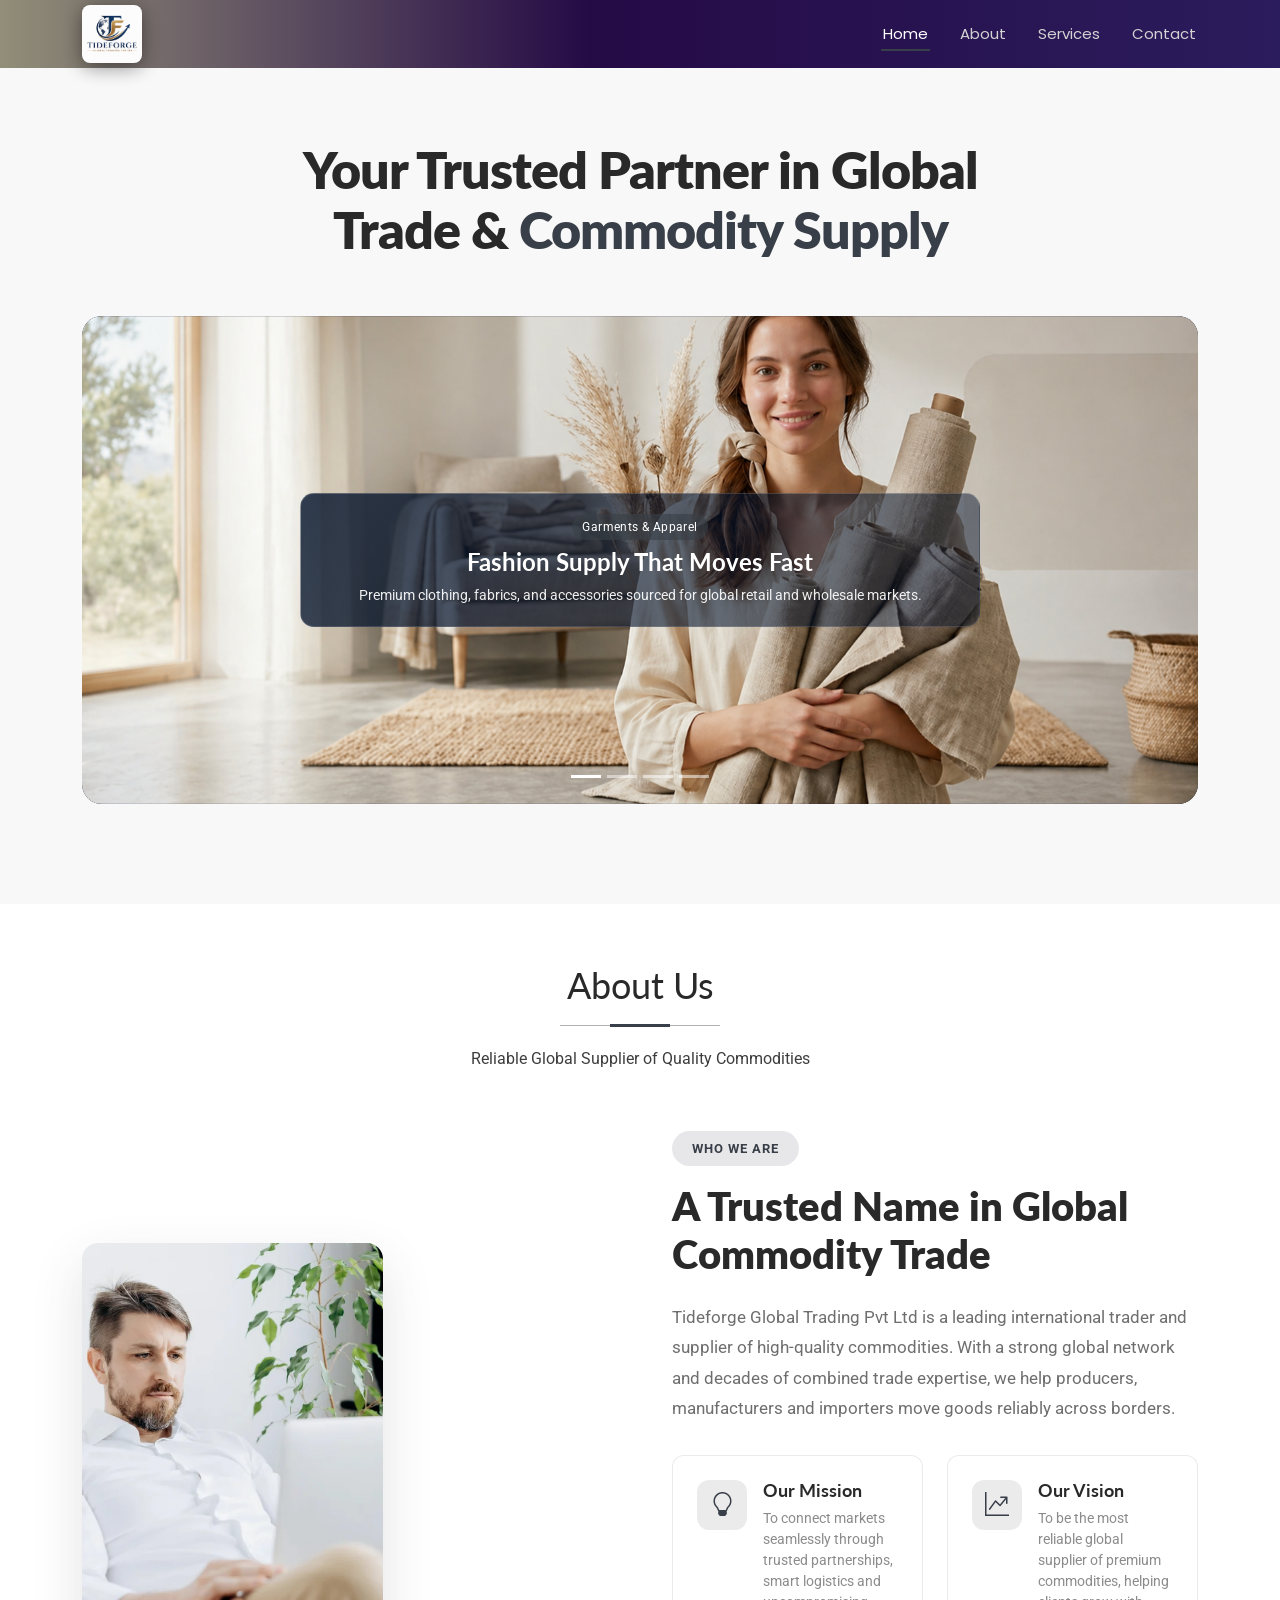
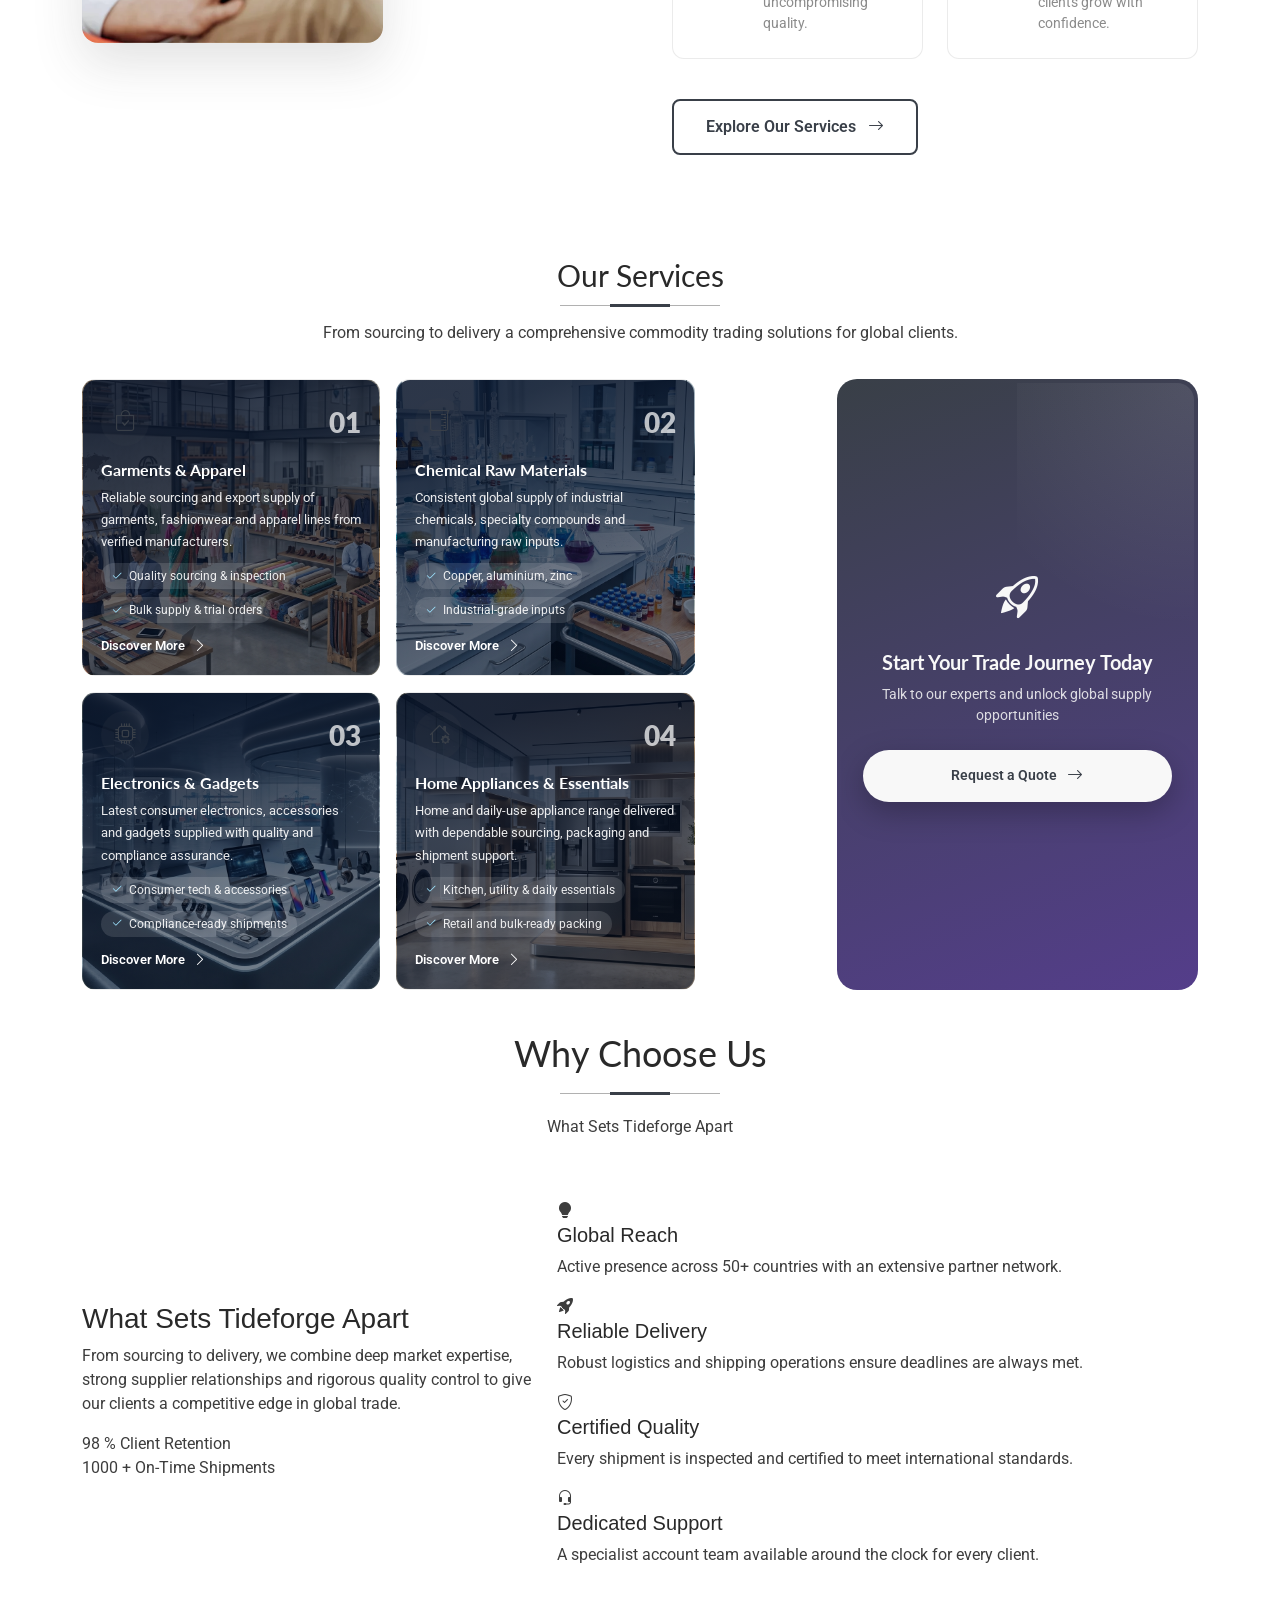
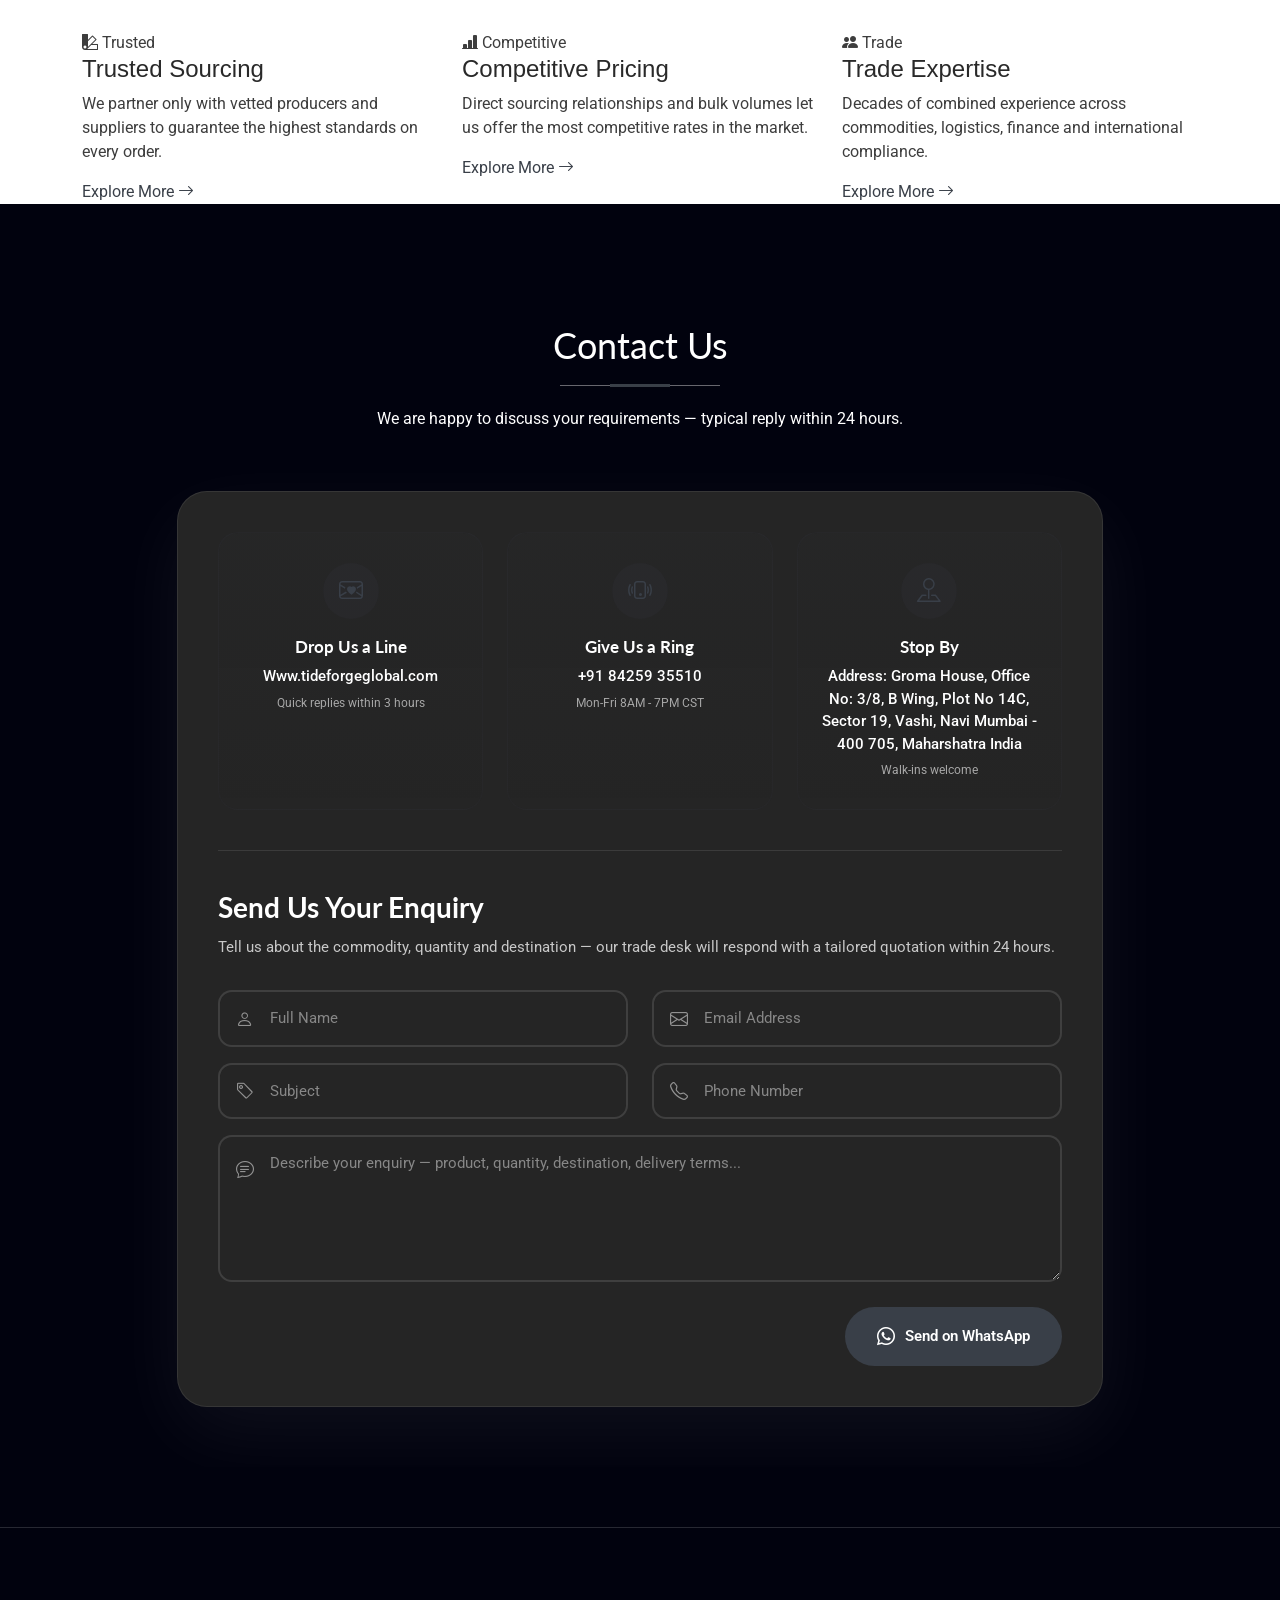
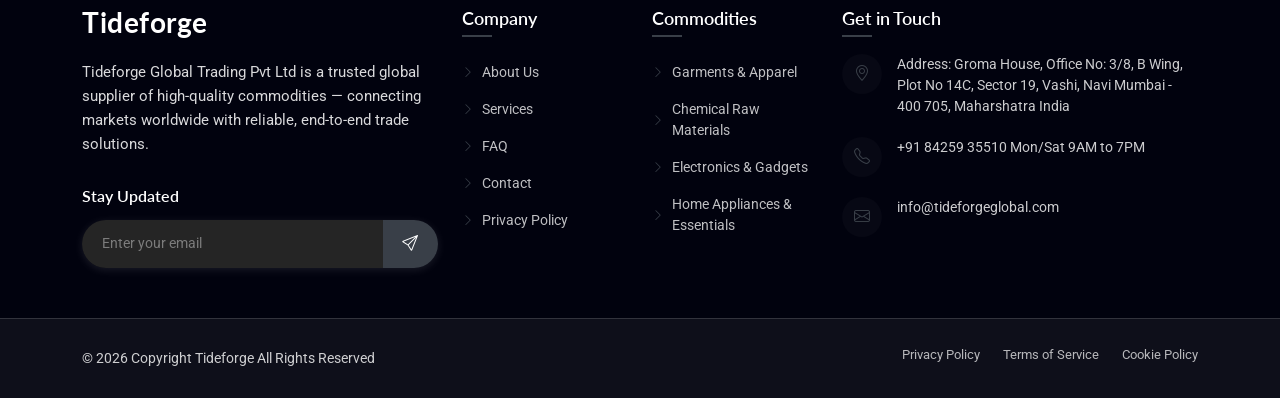
==== commit 4f5f9dfb: "vapas" ====
--- a/index.html
+++ b/index.html
@@ -714,7 +714,7 @@
       </div><!-- End Section Title -->
       <div class="container" data-aos="fade-up" data-aos-delay="100">
         <div class="row gy-5">
-          <div class="col-lg-8 mx-auto" data-aos="fade-up" data-aos-delay="150">
+          <div class="col-12 col-xl-10 mx-auto" data-aos="fade-up" data-aos-delay="150">
             <div class="main-contact-wrapper">
               <div class="row gy-4">
                 <div class="col-md-4" data-aos="zoom-in" data-aos-delay="200">
--- a/assets/css/main.css
+++ b/assets/css/main.css
@@ -4106,14 +4106,14 @@
   border-radius: 30px;
   padding: 40px;
   width: 100%;
-  max-width: 980px;
+  max-width: 1140px;
   margin: 0 auto;
   box-shadow: 0 25px 80px color-mix(in srgb, var(--default-color), transparent 94%);
   border: 1px solid color-mix(in srgb, var(--default-color), transparent 92%);
 }
 
 .contact .main-contact-wrapper .form-section {
-  max-width: 820px;
+  max-width: 100%;
   margin-left: auto;
   margin-right: auto;
 }
@@ -4207,6 +4207,18 @@
 
 .contact .form-section .php-email-form .input-group-custom {
   position: relative;
+  width: 100%;
+}
+
+@media (min-width: 992px) {
+  .contact .form-section .php-email-form .row.gy-3 > [class*="col-md-4"] {
+    flex: 0 0 auto;
+    width: 50%;
+  }
+
+  .contact .form-section .php-email-form .row.gy-3 > .col-12 {
+    width: 100%;
+  }
 }
 
 .contact .form-section .php-email-form .input-group-custom i {
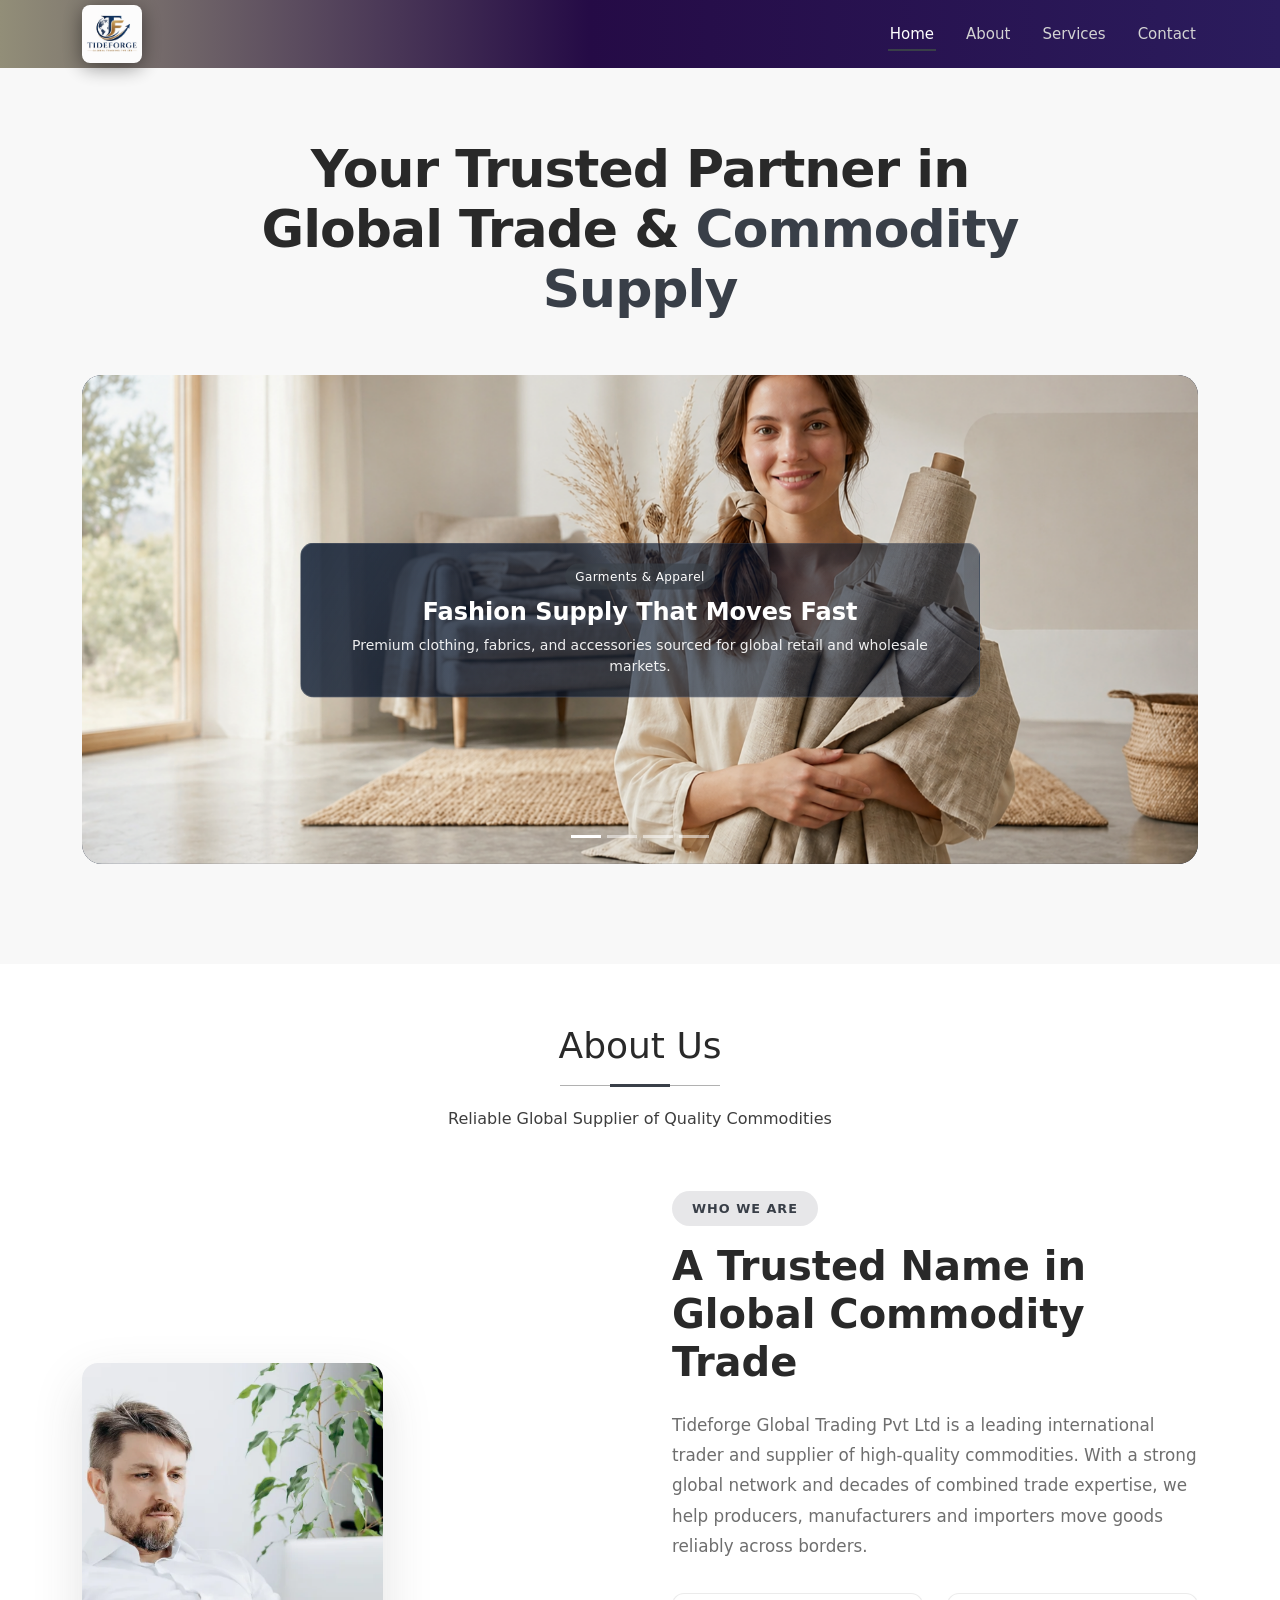
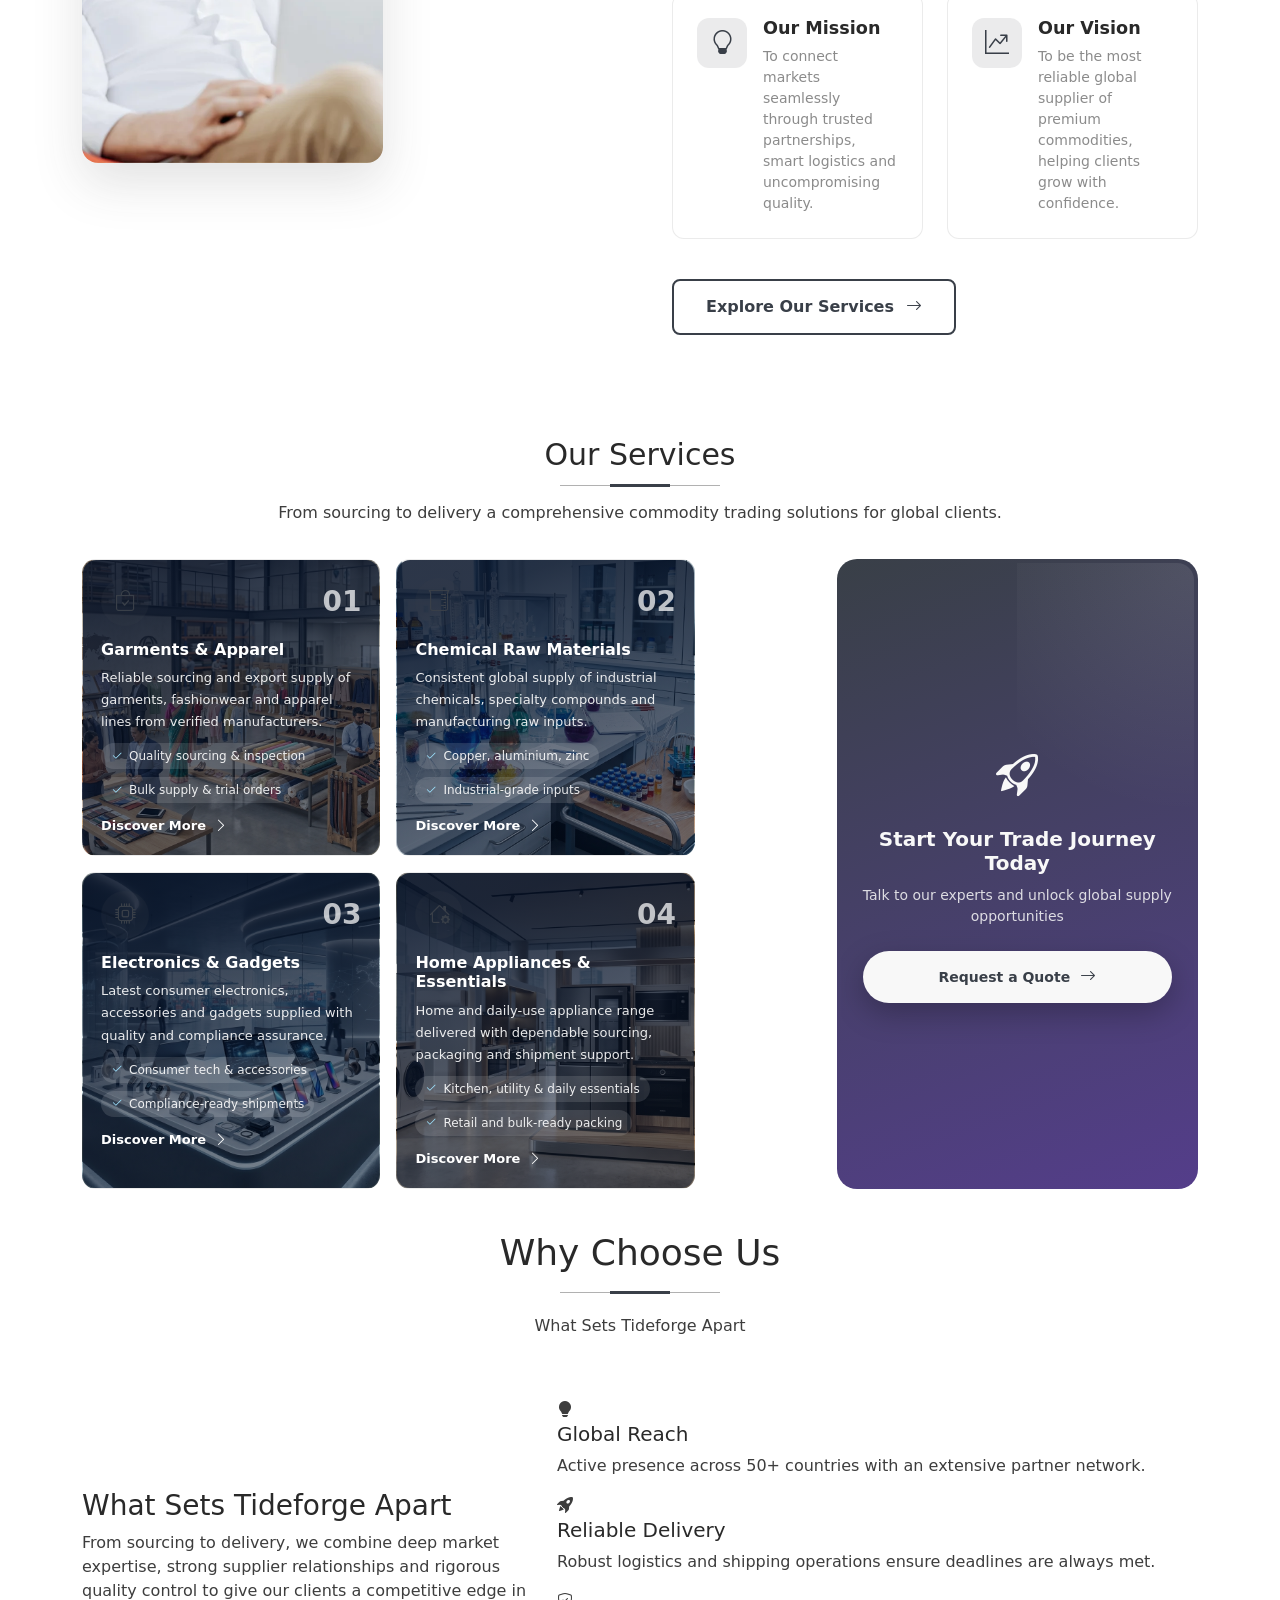
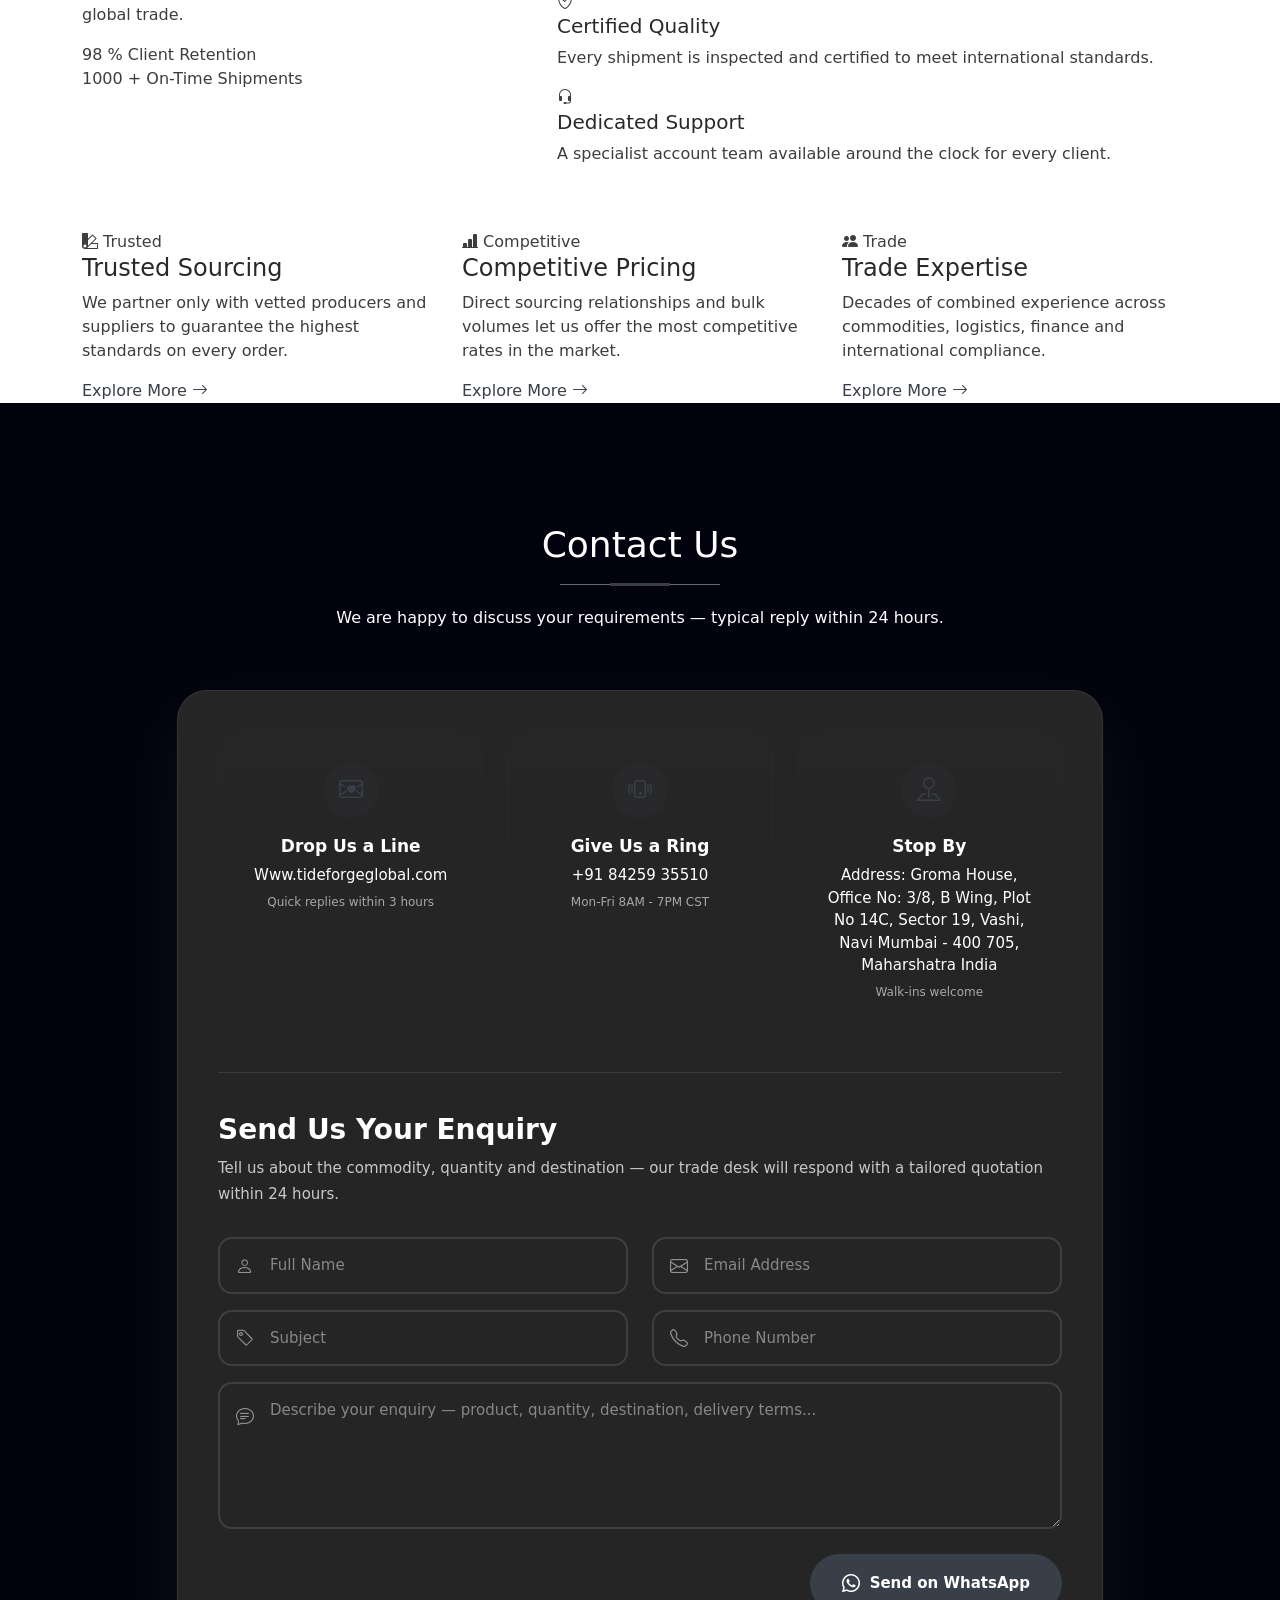
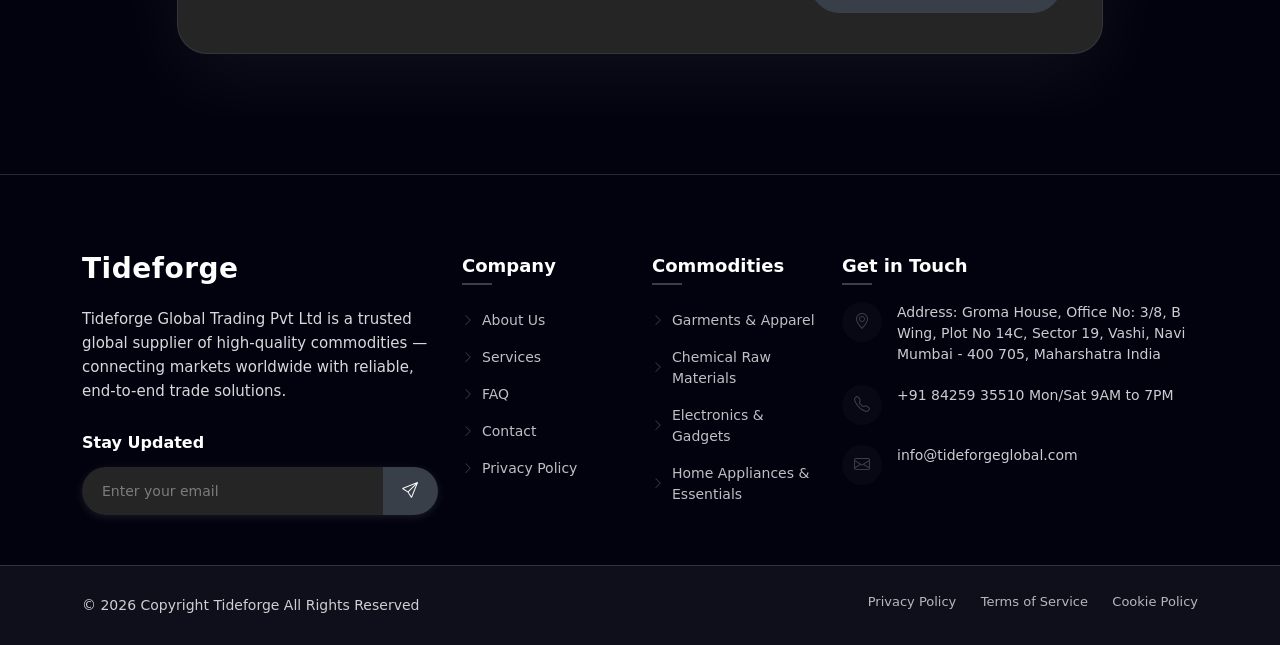
==== commit 2595ee03: "gggg" ====
--- a/index.html
+++ b/index.html
@@ -11,12 +11,6 @@
   <!-- Favicons -->
   <link href="assets/img/tideforge-logo.jpeg" rel="icon" type="image/jpeg" />
   <link href="assets/img/tideforge-logo.jpeg" rel="apple-touch-icon" />
-  <!-- Fonts -->
-  <link href="https://fonts.googleapis.com" rel="preconnect" />
-  <link crossorigin="" href="https://fonts.gstatic.com" rel="preconnect" />
-  <link
-    href="https://fonts.googleapis.com/css2?family=Roboto:ital,wght@0,100;0,300;0,400;0,500;0,700;0,900;1,100;1,300;1,400;1,500;1,700;1,900&amp;family=Lato:ital,wght@0,100;0,300;0,400;0,700;0,900;1,100;1,300;1,400;1,700;1,900&amp;family=Poppins:ital,wght@0,100;0,200;0,300;0,400;0,500;0,600;0,700;0,800;0,900;1,100;1,200;1,300;1,400;1,500;1,600;1,700;1,800;1,900&amp;display=swap"
-    rel="stylesheet" />
   <!-- Vendor CSS Files -->
   <link href="assets/vendor/bootstrap/css/bootstrap.min.css" rel="stylesheet" />
   <link href="assets/vendor/bootstrap-icons/bootstrap-icons.css" rel="stylesheet" />
--- a/assets/css/main.css
+++ b/assets/css/main.css
@@ -12,9 +12,9 @@
 --------------------------------------------------------------*/
 /* Fonts */
 :root {
-  --default-font: "Roboto",  system-ui, -apple-system, "Segoe UI", Roboto, "Helvetica Neue", Arial, "Noto Sans", "Liberation Sans", sans-serif, "Apple Color Emoji", "Segoe UI Emoji", "Segoe UI Symbol", "Noto Color Emoji";
-  --heading-font: "Lato",  sans-serif;
-  --nav-font: "Poppins",  sans-serif;
+  --default-font: system-ui, -apple-system, "Segoe UI", Roboto, "Helvetica Neue", Arial, "Noto Sans", "Liberation Sans", sans-serif, "Apple Color Emoji", "Segoe UI Emoji", "Segoe UI Symbol", "Noto Color Emoji";
+  --heading-font: inherit;
+  --nav-font: inherit;
 }
 
 /* Global Colors - The following color variables are used throughout the website. Updating them here will change the color scheme of the entire website */
